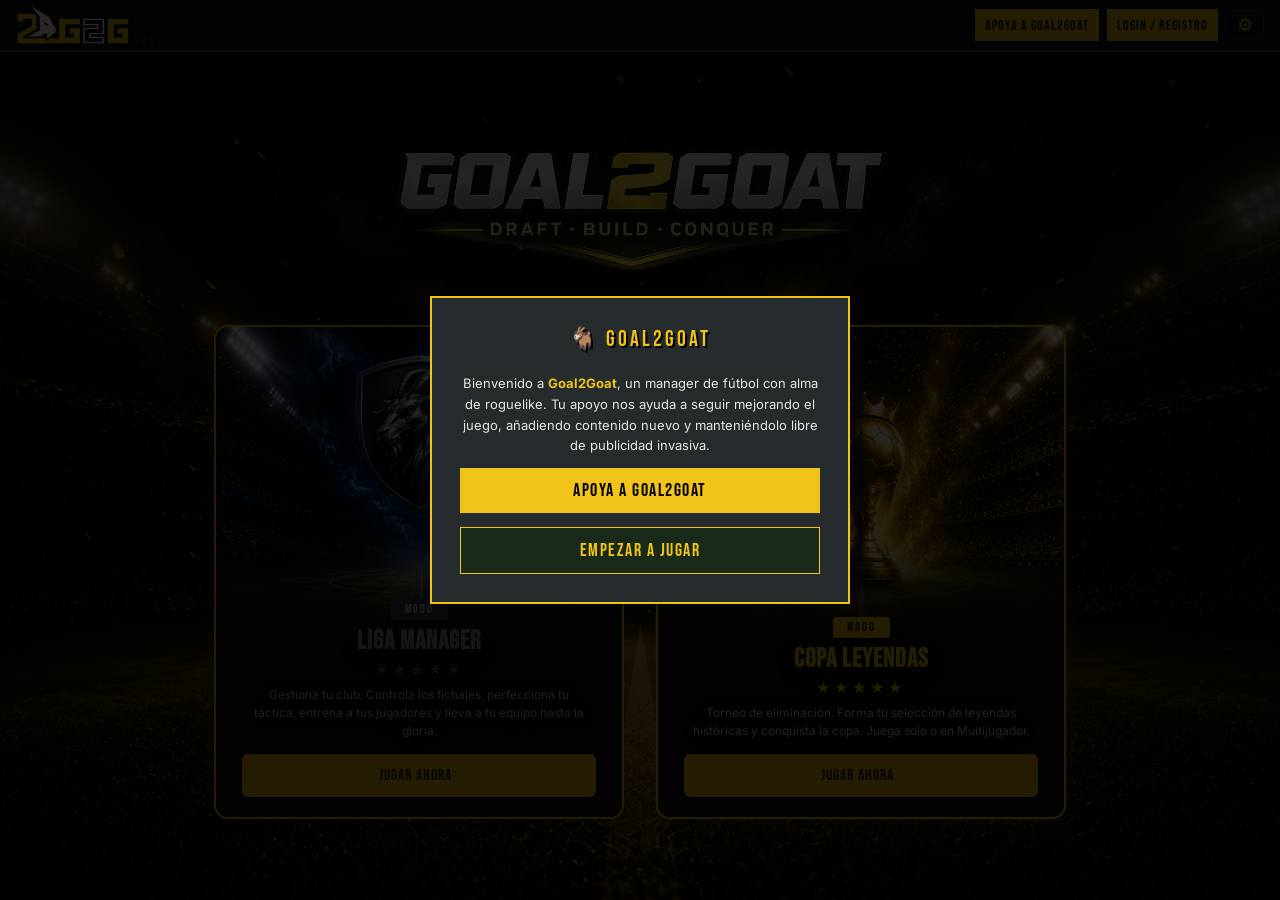
==== index.html @ 61837dba "correcciones y mejoras 1 17/08/26" ====
<!DOCTYPE html>
<html lang="es">
<head>
<meta charset="UTF-8">
<meta name="viewport" content="width=device-width, initial-scale=1.0, viewport-fit=cover">

<!-- ═══ SEO BÁSICO ═══ -->
<title>Goal2Goat — Fútbol Manager Online Gratis: Copa Leyendas y Liga Manager</title>
<meta name="description" content="Goal2Goat es un juego de fútbol manager gratis en el navegador con DOS modos: Copa Leyendas (monta tu equipo con Maradona, Zidane, Ronaldo y compite en un Mundial en tiempo real) y Liga Manager (dirige un club de LaLiga de principio a fin — fichajes, plantilla, tácticas, cuerpo técnico, quinielas y mucho más). Sin descargas, juega ya desde el móvil o el ordenador.">
<meta name="keywords" content="goal2goat, g2g, fútbol manager online, juego de fútbol gratis, football manager gratis, manager de fútbol navegador, liga manager, gestor de equipo de fútbol, simulador de fútbol online, juego de fútbol sin descargar, crear equipo de fútbol, equipo goat, mundial de fútbol online, leyendas del fútbol, futbolistas históricos, LaLiga manager, fichajes de fútbol online, director deportivo virtual, entrenador de fútbol online, juego de fútbol multijugador, football manager online gratis español">
<meta name="author" content="Goal2Goat">
<meta name="robots" content="index, follow, max-image-preview:large">
<link rel="canonical" href="https://goal2goat.com/">

<!-- ═══ OPEN GRAPH (Facebook, WhatsApp, LinkedIn) ═══ -->
<meta property="og:type" content="website">
<meta property="og:url" content="https://goal2goat.com/">
<meta property="og:title" content="Goal2Goat — Fútbol Manager Online Gratis: Copa Leyendas y Liga Manager">
<meta property="og:description" content="Dos formas de vivir el fútbol en el navegador: monta tu equipo de leyendas y gana un Mundial, o dirige un club de LaLiga de principio a fin como director. Gratis, sin descargas.">
<meta property="og:image" content="https://goal2goat.com/web_logoV2.png">
<meta property="og:image:width" content="512">
<meta property="og:image:height" content="512">
<meta property="og:locale" content="es_ES">
<meta property="og:site_name" content="Goal2Goat">

<!-- ═══ TWITTER CARD ═══ -->
<meta name="twitter:card" content="summary_large_image">
<meta name="twitter:url" content="https://goal2goat.com/">
<meta name="twitter:title" content="Goal2Goat — Fútbol Manager Online Gratis: Copa Leyendas y Liga Manager">
<meta name="twitter:description" content="Monta tu equipo de leyendas históricas o dirige un club de LaLiga de principio a fin. Fútbol manager gratis, directo desde el navegador.">
<meta name="twitter:image" content="https://goal2goat.com/web_logoV2.png">

<!-- ═══ FAVICON / ICONOS ═══ -->
<link rel="icon" type="image/png" href="web_logoV2.png">
<link rel="apple-touch-icon" href="web_logoV2.png">

<!-- ═══ PWA (instalar como app) ═══ -->
<link rel="manifest" href="manifest.json">
<meta name="theme-color" content="#0d1011">

<!-- ═══ SCHEMA.ORG (rich results en Google) ═══ -->
<script type="application/ld+json">
{
  "@context": "https://schema.org",
  "@type": "VideoGame",
  "name": "Goal2Goat",
  "url": "https://goal2goat.com",
  "description": "Juego de fútbol manager gratis en el navegador con dos modos: Copa Leyendas, donde creas tu equipo ideal con leyendas históricas y compites en un Mundial en tiempo real, y Liga Manager, donde diriges un club de LaLiga de principio a fin — fichajes, plantilla, tácticas y cuerpo técnico.",
  "genre": ["Football", "Sports", "Strategy", "Simulation", "Sports Management"],
  "gamePlatform": "Web Browser",
  "operatingSystem": "Any",
  "applicationCategory": "Game",
  "offers": {
    "@type": "Offer",
    "price": "0",
    "priceCurrency": "EUR"
  },
  "image": "https://goal2goat.com/web_logoV2.png",
  "inLanguage": ["es", "en", "pt", "fr", "de", "it"]
}
</script>

<!-- Fix fogonazo: fondo oscuro ANTES de cualquier CSS --><style>html,body{background:#15181a;color:#ccc}</style>
<script>
  (function(){
    // Por defecto oscuro. Solo cambiar si el usuario eligió claro explícitamente.
    var saved=null;
    try{saved=localStorage.getItem('darkTheme');}catch(e){}
    if(saved!=='false'){
      document.documentElement.classList.add('dark-theme-init');
    }
  })();
</script>
<link rel="preconnect" href="https://fonts.googleapis.com">
<link href="https://fonts.googleapis.com/css2?family=Bebas+Neue&family=Inter:wght@400;600;700&family=Press+Start+2P&display=swap" rel="stylesheet">
<script src="https://unpkg.com/@phosphor-icons/web@2.1.1/src/index.js"></script>
<script>
  // Cache-busting: force fresh i18n.js on every page load/refresh
  document.write('<script src="i18n.js?v=' + Date.now() + '"><\/script>');
</script>
<script>
  // Cache-busting: force fresh CSS on every page load/refresh
  document.write('<link rel="stylesheet" href="style.css?v=' + Date.now() + '">');
</script>
</head>
<body class="dark-theme menu-screen">

<!-- FULL-WIDTH APP HEADER -->
<header id="appHeader">
  <div class="app-header-logo" style="flex-direction:row;align-items:flex-end;gap:5px">
    <img src="header_logo.png" alt="Goal2Goat" onclick="location.reload()" 
      style="cursor:pointer;height:38px;width:auto;display:block" 
      title="Volver al inicio"
      onerror="this.style.display='none';document.getElementById('logoFallback').style.display='block'">
    <span id="logoFallback" style="display:none;font-family:'Bebas Neue',Impact,sans-serif;font-size:26px;letter-spacing:3px;color:#c9a227;cursor:pointer;line-height:1" onclick="location.reload()">GOAL2GOAT</span>
    <div class="version-tag">v0.6</div>
  </div>
  <div class="app-header-actions">
    <a href="https://ko-fi.com/goal2goat" target="_blank" class="support-btn" style="text-decoration:none;display:inline-flex;align-items:center;justify-content:center" data-i18n="app.support">APOYA A GOAL2GOAT</a>
    <button class="support-btn desktop-only ranking-btn" onclick="window.handleRankingOrClasificacionClick()">
      <i class="ph ph-bold ph-trophy" style="color:#c9a227;font-size:18px;vertical-align:middle"></i>
      <span class="ranking-btn-label-normal" data-i18n="app.ranking">RANKING</span>
      <span class="ranking-btn-label-lm" data-i18n="app.ranking_lm">CLASIFICACIÓN</span>
    </button>
    <button class="header-auth-btn register-btn" id="authBtn" data-i18n="auth.login_register">LOGIN / REGISTRO</button>
    <button class="header-ticket-btn" id="headerTicketBtn" style="display:none" onclick="openTicketOverlay()"><i class="ph ph-bold ph-ticket" style="color:#f87171;font-size:18px;vertical-align:middle"></i> <span data-i18n="ticket.header_btn">TICKETS</span> <span id="headerTicketCount">0/3</span><span class="header-ticket-alert" id="headerTicketAlert" style="display:none"></span></button>
    <button class="header-auth-btn profile-btn" id="profileBtn" style="display:none;position:relative"><i class="ph ph-bold ph-user" style="color:#7b9cff;font-size:18px;vertical-align:middle"></i> <span id="profileUsernameLabel"></span><span id="profileGoatBadge" style="display:none;position:absolute;top:-4px;right:-4px;width:10px;height:10px;border-radius:50%;background:#f87171;border:2px solid var(--card-bg);animation:ticketPulse 1.5s ease-in-out infinite"></span></button>
    <div class="settings-menu" id="settingsMenu">
      <button class="settings-toggle" id="settingsToggle" onclick="toggleSettingsMenu()" title="Ajustes">⚙</button>
      <div class="settings-dropdown" id="settingsDropdown">
        <button id="audioToggleHeader" class="settings-item" title="Activar/desactivar efectos">
          <span class="topbar-dot on"></span><span class="topbar-label" data-i18n="settings.effects">EFECTOS</span>
        </button>
        <button id="musicToggleHeader" class="settings-item" title="Activar/desactivar música de fondo">
          <span class="topbar-dot on"></span><span class="topbar-label" data-i18n="settings.music">MÚSICA</span>
        </button>
        <button id="themeToggleHeader" class="settings-item" title="Cambiar tema claro/oscuro">
          <span class="topbar-dot on"></span><span class="topbar-label" data-i18n="settings.theme">TEMA OSCURO</span>
        </button>
        <button class="settings-item" onclick="toggleSettingsMenu();document.getElementById('langPopup').style.display='flex'">
          <span class="topbar-dot" style="background:transparent;border:1.5px solid var(--text-muted);display:inline-flex;align-items:center;justify-content:center;font-size:8px">🌐</span><span class="topbar-label" data-i18n="settings.language">IDIOMA</span>
        </button>
        <button class="settings-item" onclick="toggleSettingsMenu();window.openContactPopup()">
          <span class="topbar-dot" style="background:transparent;border:1.5px solid var(--text-muted);display:inline-flex;align-items:center;justify-content:center;font-size:8px"><i class="ph ph-bold ph-envelope-simple" style="font-size:9px"></i></span><span class="topbar-label" data-i18n="settings.contact">CONTACTO</span>
        </button>
      </div>
    </div>
  </div>
</header>

<!-- LANG POPUP -->
<div id="langPopup" style="display:none;position:fixed;inset:0;background:rgba(0,0,0,.7);z-index:60000;align-items:center;justify-content:center" onclick="if(event.target===this)this.style.display='none'">
  <div style="background:var(--card-bg);border:1px solid var(--line);padding:24px;min-width:280px;max-width:340px;width:90%">
    <div style="font-family:'Bebas Neue',Impact,sans-serif;font-size:18px;letter-spacing:2px;color:var(--text);margin-bottom:16px;text-align:center" data-i18n="settings.language">IDIOMA</div>
    <div style="display:grid;grid-template-columns:repeat(2,1fr);gap:10px">
      <button id="langEsBtn2" onclick="window.setLang('es');document.getElementById('langPopup').style.display='none'" style="padding:12px 8px;font-family:'Bebas Neue',Impact,sans-serif;font-size:15px;letter-spacing:1px;border:2px solid var(--line);background:var(--panel);color:var(--text);cursor:pointer;display:flex;align-items:center;justify-content:center;gap:8px">
        <img src="https://flagcdn.com/w40/es.png" style="height:18px;width:auto;border-radius:2px;box-shadow:0 0 0 1px rgba(0,0,0,.15)" alt="ES"> ESPAÑOL
      </button>
      <button id="langEnBtn2" onclick="window.setLang('en');document.getElementById('langPopup').style.display='none'" style="padding:12px 8px;font-family:'Bebas Neue',Impact,sans-serif;font-size:15px;letter-spacing:1px;border:2px solid var(--line);background:var(--panel);color:var(--text);cursor:pointer;display:flex;align-items:center;justify-content:center;gap:8px">
        <img src="https://flagcdn.com/w40/gb.png" style="height:18px;width:auto;border-radius:2px;box-shadow:0 0 0 1px rgba(0,0,0,.15)" alt="EN"> ENGLISH
      </button>
      <button id="langPtBtn2" onclick="window.setLang('pt');document.getElementById('langPopup').style.display='none'" style="padding:12px 8px;font-family:'Bebas Neue',Impact,sans-serif;font-size:15px;letter-spacing:1px;border:2px solid var(--line);background:var(--panel);color:var(--text);cursor:pointer;display:flex;align-items:center;justify-content:center;gap:8px">
        <img src="https://flagcdn.com/w40/pt.png" style="height:18px;width:auto;border-radius:2px;box-shadow:0 0 0 1px rgba(0,0,0,.15)" alt="PT"> PORTUGUÊS
      </button>
      <button id="langFrBtn2" onclick="window.setLang('fr');document.getElementById('langPopup').style.display='none'" style="padding:12px 8px;font-family:'Bebas Neue',Impact,sans-serif;font-size:15px;letter-spacing:1px;border:2px solid var(--line);background:var(--panel);color:var(--text);cursor:pointer;display:flex;align-items:center;justify-content:center;gap:8px">
        <img src="https://flagcdn.com/w40/fr.png" style="height:18px;width:auto;border-radius:2px;box-shadow:0 0 0 1px rgba(0,0,0,.15)" alt="FR"> FRANÇAIS
      </button>
      <button id="langDeBtn2" onclick="window.setLang('de');document.getElementById('langPopup').style.display='none'" style="padding:12px 8px;font-family:'Bebas Neue',Impact,sans-serif;font-size:15px;letter-spacing:1px;border:2px solid var(--line);background:var(--panel);color:var(--text);cursor:pointer;display:flex;align-items:center;justify-content:center;gap:8px">
        <img src="https://flagcdn.com/w40/de.png" style="height:18px;width:auto;border-radius:2px;box-shadow:0 0 0 1px rgba(0,0,0,.15)" alt="DE"> DEUTSCH
      </button>
      <button id="langItBtn2" onclick="window.setLang('it');document.getElementById('langPopup').style.display='none'" style="padding:12px 8px;font-family:'Bebas Neue',Impact,sans-serif;font-size:15px;letter-spacing:1px;border:2px solid var(--line);background:var(--panel);color:var(--text);cursor:pointer;display:flex;align-items:center;justify-content:center;gap:8px">
        <img src="https://flagcdn.com/w40/it.png" style="height:18px;width:auto;border-radius:2px;box-shadow:0 0 0 1px rgba(0,0,0,.15)" alt="IT"> ITALIANO
      </button>
    </div>
  </div>
</div>

<!-- CONTACT / SUGGESTIONS POPUP -->
<div id="contactPopup" style="display:none;position:fixed;inset:0;background:rgba(0,0,0,.78);z-index:65000;align-items:center;justify-content:center;padding:20px" onclick="if(event.target===this)window.closeContactPopup()">
  <div class="contact-popup-card">
    <button class="contact-popup-close" onclick="window.closeContactPopup()" aria-label="Cerrar"><i class="ph ph-bold ph-x"></i></button>

    <div id="contactPopupForm">
      <div class="contact-popup-icon"><i class="ph ph-bold ph-envelope-simple-open"></i></div>
      <h2 class="contact-popup-title" data-i18n="contact.title">CONTACTO Y SUGERENCIAS</h2>
      <p class="contact-popup-subtitle" data-i18n="contact.subtitle">¿Encontraste un fallo o tienes una idea? Cuéntanoslo — leemos todos los mensajes.</p>

      <label class="contact-popup-label" for="contactEmailInput" data-i18n="contact.email_label">TU CORREO</label>
      <input type="email" id="contactEmailInput" class="contact-popup-input" placeholder="tucorreo@ejemplo.com" data-i18n-placeholder="contact.email_placeholder" autocomplete="email">

      <label class="contact-popup-label" for="contactMessageInput" data-i18n="contact.message_label">MENSAJE</label>
      <textarea id="contactMessageInput" class="contact-popup-textarea" maxlength="1000" rows="5" placeholder="Cuéntanos qué ha pasado o qué te gustaría ver en el juego..." data-i18n-placeholder="contact.message_placeholder"></textarea>
      <div class="contact-popup-counter"><span id="contactCharCount">0</span>/1000</div>

      <p id="contactPopupError" class="contact-popup-error" style="display:none"></p>

      <button id="contactPopupSendBtn" class="contact-popup-send-btn" onclick="window.submitContactMessage()">
        <i class="ph ph-bold ph-paper-plane-tilt"></i> <span data-i18n="contact.send_btn">ENVIAR MENSAJE</span>
      </button>
    </div>

    <div id="contactPopupSuccess" style="display:none;text-align:center">
      <div class="contact-popup-icon contact-popup-icon-success"><i class="ph ph-bold ph-check-circle"></i></div>
      <h2 class="contact-popup-title" data-i18n="contact.sent_title">¡MENSAJE ENVIADO!</h2>
      <p class="contact-popup-subtitle" data-i18n="contact.sent_subtitle">Gracias por escribirnos — lo revisaremos lo antes posible.</p>
      <button class="contact-popup-send-btn" onclick="window.closeContactPopup()">
        <span data-i18n="lm.continuar">CONTINUAR</span>
      </button>
    </div>
  </div>
</div>

<!-- PROFILE MODAL -->
<div id="profileOverlay" style="display:none;position:fixed;inset:0;background:rgba(0,0,0,.8);z-index:40000;align-items:center;justify-content:center;overflow-y:auto;padding:20px 0">
  <div class="auth-modal" id="profileModal">
    <button class="auth-close" id="profileCloseBtn">✕</button>
    <div class="auth-logo"><span class="crest-header-icon" style="display:inline-flex;vertical-align:middle;margin-right:8px"><i class="ph ph-bold ph-user" style="font-size:22px;color:#7b9cff"></i></span><span id="profileUsername"></span></div>

    <!-- TABS -->
    <div class="auth-tabs">
      <button class="auth-tab" id="profileTabUser">
        <i class="ph ph-bold ph-gear" style="font-size:20px;color:#aaa;display:block;margin-bottom:3px"></i>
        <span data-i18n="profile.settings">AJUSTES</span>
      </button>
      <button class="auth-tab auth-tab-active" id="profileTabStats">
        <i class="ph ph-bold ph-chart-bar" style="font-size:20px;color:#2ecc71;display:block;margin-bottom:3px"></i>
        <span data-i18n="profile.stats">ESTADÍSTICAS</span>
      </button>
      <button class="auth-tab" id="profileTabUpgrades">
        <i class="ph ph-bold ph-arrow-circle-up" style="font-size:20px;color:#7b9cff;display:block;margin-bottom:3px"></i>
        <span data-i18n="profile.upgrades">MEJORAS</span> <span id="upgradesBadge" style="display:none;width:8px;height:8px;border-radius:50%;background:#f87171;margin-left:4px;vertical-align:middle;animation:ticketPulse 1.5s ease-in-out infinite"></span>
      </button>
      <button class="auth-tab" id="profileTabNotes">
        <i class="ph ph-bold ph-lightning" style="font-size:20px;color:#f0c419;display:block;margin-bottom:3px"></i>
        <span data-i18n="profile.skills">HABILIDADES</span> <span id="skillsBadge" style="display:none;width:8px;height:8px;border-radius:50%;background:#f87171;margin-left:4px;vertical-align:middle;animation:ticketPulse 1.5s ease-in-out infinite"></span>
      </button>
      <button class="auth-tab" id="profileTabAchievements">
        <i class="ph ph-bold ph-trophy" style="font-size:20px;color:#e67e22;display:block;margin-bottom:3px"></i>
        <span data-i18n="profile.achievements">LOGROS</span> <span id="achievementsBadge" style="display:none;width:8px;height:8px;border-radius:50%;background:#e74c3c;margin-left:4px;vertical-align:middle;animation:ticketPulse 1.5s ease-in-out infinite"></span>
      </button>
    </div>

    <!-- All panes stack in the same grid cell, so the modal always sizes
         itself to whichever pane is tallest — no resizing jump on tab switch. -->
    <div class="profile-tab-stack">

      <!-- ESTADÍSTICAS TAB -->
      <div id="profileStatsPane" class="profile-tab-pane profile-tab-pane-active" style="position:relative">

        <!-- Sección: Resultados -->
        <div class="stats-section-label" data-i18n="stats.results">RESULTADOS</div>
        <div class="profile-stats-grid" style="grid-template-columns:repeat(2,1fr)">
          <div class="profile-stat-card">
            <div class="pstat-val" id="pstat-games">—</div>
            <div class="pstat-label" data-i18n="stats.played">PARTIDAS</div>
          </div>
          <div class="profile-stat-card wins">
            <div class="pstat-val" id="pstat-wins">—</div>
            <div class="pstat-label" data-i18n="stats.wins">VICTORIAS</div>
          </div>
          <div class="profile-stat-card">
            <div class="pstat-val" id="pstat-draws">—</div>
            <div class="pstat-label" data-i18n="stats.draws">EMPATES</div>
          </div>
          <div class="profile-stat-card losses">
            <div class="pstat-val" id="pstat-losses">—</div>
            <div class="pstat-label" data-i18n="stats.losses">DERROTAS</div>
          </div>
        </div>

        <!-- Sección: Goles -->
        <div class="stats-section-label" data-i18n="stats.goals">GOLES</div>
        <div class="profile-stats-grid" style="grid-template-columns:repeat(2,1fr)">
          <div class="profile-stat-card">
            <div class="pstat-val" id="pstat-gf">—</div>
            <div class="pstat-label" data-i18n="stats.gf">A FAVOR</div>
          </div>
          <div class="profile-stat-card">
            <div class="pstat-val" id="pstat-ga">—</div>
            <div class="pstat-label" data-i18n="stats.ga">EN CONTRA</div>
          </div>
        </div>

        <!-- Sección: Trofeos -->
        <div class="stats-section-label" data-i18n="stats.trophies">TROFEOS</div>
        <div class="profile-stats-grid" style="grid-template-columns:repeat(3,1fr)">
          <div class="profile-stat-card best">
            <div class="pstat-val" id="pstat-best">—</div>
            <div class="pstat-label" data-i18n="stats.best">MEJOR PUNT.</div>
          </div>
          <div class="profile-stat-card titles">
            <div class="pstat-val"><i class="ph ph-bold ph-trophy" style="color:#c9a227;font-size:28px;vertical-align:middle"></i> <span id="pstat-titles">—</span></div>
            <div class="pstat-label" data-i18n="stats.titles">TÍTULOS</div>
          </div>
          <div class="profile-stat-card" style="border-color:var(--gold)">
            <div class="pstat-val" style="color:var(--gold)">🐐 <span id="pstat-scratch-pts">—</span></div>
            <div class="pstat-label" data-i18n="stats.goat_pts">GOAT PTS</div>
          </div>
        </div>

      </div>

      <!-- ESTADÍSTICAS TAB — LIGA MANAGER (mismo estilo que Copa Leyendas,
           datos propios de la temporada de Liga Manager en curso) -->
      <div id="lmProfileStatsPane" class="profile-tab-pane" style="position:relative">

        <div class="stats-section-label">RESULTADOS</div>
        <div class="profile-stats-grid" style="grid-template-columns:repeat(2,1fr)">
          <div class="profile-stat-card">
            <div class="pstat-val" id="lmpstat-games">—</div>
            <div class="pstat-label">PARTIDOS</div>
          </div>
          <div class="profile-stat-card wins">
            <div class="pstat-val" id="lmpstat-wins">—</div>
            <div class="pstat-label">VICTORIAS</div>
          </div>
          <div class="profile-stat-card">
            <div class="pstat-val" id="lmpstat-draws">—</div>
            <div class="pstat-label">EMPATES</div>
          </div>
          <div class="profile-stat-card losses">
            <div class="pstat-val" id="lmpstat-losses">—</div>
            <div class="pstat-label">DERROTAS</div>
          </div>
        </div>

        <div class="stats-section-label">GOLES</div>
        <div class="profile-stats-grid" style="grid-template-columns:repeat(2,1fr)">
          <div class="profile-stat-card">
            <div class="pstat-val" id="lmpstat-gf">—</div>
            <div class="pstat-label">A FAVOR</div>
          </div>
          <div class="profile-stat-card">
            <div class="pstat-val" id="lmpstat-ga">—</div>
            <div class="pstat-label">EN CONTRA</div>
          </div>
        </div>

        <div class="stats-section-label">TEMPORADA Y CLUB</div>
        <div class="profile-stats-grid" style="grid-template-columns:repeat(3,1fr)">
          <div class="profile-stat-card best">
            <div class="pstat-val" id="lmpstat-jornada">—</div>
            <div class="pstat-label">JORNADA</div>
          </div>
          <div class="profile-stat-card">
            <div class="pstat-val" id="lmpstat-posicion">—</div>
            <div class="pstat-label">CLASIF.</div>
          </div>
          <div class="profile-stat-card" style="border-color:var(--gold)">
            <div class="pstat-val" style="color:var(--gold)"><i class="ph ph-bold ph-coins" style="font-size:22px;vertical-align:middle"></i> <span id="lmpstat-capital">—</span></div>
            <div class="pstat-label">CAPITAL</div>
          </div>
        </div>

      </div>

      <!-- USUARIO TAB -->
      <div id="profileUserPane" class="profile-tab-pane" style="position:relative">
        <label class="profile-field-label" data-i18n="settings.audio_settings">AJUSTES DE AUDIO</label>
        <div class="profile-settings-row">
          <div class="settings-item-row">
            <button id="audioToggle" class="settings-item settings-item-toggle" title="Activar/desactivar efectos">
              <span class="topbar-dot on"></span><span class="topbar-label" data-i18n="settings.effects">EFECTOS</span>
            </button>
            <input type="range" id="sfxVolumeSlider" class="volume-slider" min="0" max="100" value="100" title="Volumen de los efectos de sonido">
          </div>
          <div class="settings-item-row">
            <button id="musicToggle" class="settings-item settings-item-toggle" title="Activar/desactivar música de fondo">
              <span class="topbar-dot on"></span><span class="topbar-label" data-i18n="settings.music">MÚSICA</span>
            </button>
            <input type="range" id="musicVolumeSlider" class="volume-slider" min="0" max="100" value="18" title="Volumen de la música">
          </div>
          <div class="settings-item-row">
            <button id="narracionToggleSettings" class="settings-item settings-item-toggle" title="Activar/desactivar narración por voz">
              <span class="topbar-dot" id="narracionSettingsDot"></span><span class="topbar-label" data-i18n="settings.narration">NARRACIÓN</span>
            </button>
          </div>
        </div>
        <label class="profile-field-label" data-i18n="settings.preferences">PREFERENCIAS</label>
        <div class="profile-settings-row">
          <button id="themeToggle" class="settings-item" title="Cambiar tema claro/oscuro">
            <span class="topbar-dot on"></span><span class="topbar-label" data-i18n="settings.theme">TEMA OSCURO</span>
          </button>
        </div>
        <div style="display:none">
          <label class="profile-field-label" for="preferredTeamNameInput" data-i18n="settings.team_name">NOMBRE DEL EQUIPO</label>
          <input type="text" id="preferredTeamNameInput" maxlength="24" placeholder="Ej: Dream Team FC" class="team-name-input" data-i18n-placeholder="settings.team_name_placeholder">
          <label class="profile-checkbox-row">
            <input type="checkbox" id="useFixedTeamNameCheckbox">
            <span data-i18n="settings.always_use">Usar siempre como nombre de equipo</span>
          </label>
          <p class="profile-field-hint" data-i18n="settings.always_use_hint">Si lo activas, no se te preguntará el nombre del equipo al formarlo — se usará este automáticamente.</p>
        </div>
        <button id="customizeCrestBtn" onclick="window.openCrestEditor()" style="width:100%;margin-top:10px;font-family:'Bebas Neue',Impact,sans-serif;letter-spacing:1px;font-size:15px;background:none;border:1px solid var(--gold);color:var(--gold);border-radius:6px;padding:9px 14px;cursor:pointer;display:flex;align-items:center;justify-content:center;gap:8px">
          <i class="ph ph-bold ph-shield-star"></i> <span data-i18n="settings.customize_crest">PERSONALIZAR EQUIPO</span>
        </button>

        <!-- IDIOMA — siempre visible -->
        <div id="langSelectorWrap" style="margin-top:14px;padding-top:14px;border-top:1px solid var(--line)">
          <div class="settings-label" data-i18n="settings.language">IDIOMA</div>
          <div style="display:grid;grid-template-columns:repeat(3,1fr);gap:8px;margin-top:8px">
            <button id="langEsBtn" onclick="window.setLang('es')" style="padding:8px 4px;font-family:'Bebas Neue',Impact,sans-serif;font-size:13px;letter-spacing:1px;border:2px solid var(--line);background:var(--panel);color:var(--text);cursor:pointer;display:flex;align-items:center;justify-content:center;gap:5px"><img src="https://flagcdn.com/w40/es.png" style="height:14px;width:auto;border-radius:2px;box-shadow:0 0 0 1px rgba(0,0,0,.15)" alt="ES"> ESPAÑOL</button>
            <button id="langEnBtn" onclick="window.setLang('en')" style="padding:8px 4px;font-family:'Bebas Neue',Impact,sans-serif;font-size:13px;letter-spacing:1px;border:2px solid var(--line);background:var(--panel);color:var(--text);cursor:pointer;display:flex;align-items:center;justify-content:center;gap:5px"><img src="https://flagcdn.com/w40/gb.png" style="height:14px;width:auto;border-radius:2px;box-shadow:0 0 0 1px rgba(0,0,0,.15)" alt="EN"> ENGLISH</button>
            <button id="langPtBtn" onclick="window.setLang('pt')" style="padding:8px 4px;font-family:'Bebas Neue',Impact,sans-serif;font-size:13px;letter-spacing:1px;border:2px solid var(--line);background:var(--panel);color:var(--text);cursor:pointer;display:flex;align-items:center;justify-content:center;gap:5px"><img src="https://flagcdn.com/w40/pt.png" style="height:14px;width:auto;border-radius:2px;box-shadow:0 0 0 1px rgba(0,0,0,.15)" alt="PT"> PORTUGUÊS</button>
            <button id="langFrBtn" onclick="window.setLang('fr')" style="padding:8px 4px;font-family:'Bebas Neue',Impact,sans-serif;font-size:13px;letter-spacing:1px;border:2px solid var(--line);background:var(--panel);color:var(--text);cursor:pointer;display:flex;align-items:center;justify-content:center;gap:5px"><img src="https://flagcdn.com/w40/fr.png" style="height:14px;width:auto;border-radius:2px;box-shadow:0 0 0 1px rgba(0,0,0,.15)" alt="FR"> FRANÇAIS</button>
            <button id="langDeBtn" onclick="window.setLang('de')" style="padding:8px 4px;font-family:'Bebas Neue',Impact,sans-serif;font-size:13px;letter-spacing:1px;border:2px solid var(--line);background:var(--panel);color:var(--text);cursor:pointer;display:flex;align-items:center;justify-content:center;gap:5px"><img src="https://flagcdn.com/w40/de.png" style="height:14px;width:auto;border-radius:2px;box-shadow:0 0 0 1px rgba(0,0,0,.15)" alt="DE"> DEUTSCH</button>
            <button id="langItBtn" onclick="window.setLang('it')" style="padding:8px 4px;font-family:'Bebas Neue',Impact,sans-serif;font-size:13px;letter-spacing:1px;border:2px solid var(--line);background:var(--panel);color:var(--text);cursor:pointer;display:flex;align-items:center;justify-content:center;gap:5px"><img src="https://flagcdn.com/w40/it.png" style="height:14px;width:auto;border-radius:2px;box-shadow:0 0 0 1px rgba(0,0,0,.15)" alt="IT"> ITALIANO</button>
          </div>
        </div>

        <button id="contactSettingsBtn" onclick="window.openContactPopup()" style="width:100%;margin-top:10px;font-family:'Bebas Neue',Impact,sans-serif;letter-spacing:1px;font-size:14px;background:none;border:1px solid var(--gold);color:var(--gold);border-radius:6px;padding:9px 14px;cursor:pointer;display:flex;align-items:center;justify-content:center;gap:8px">
          <i class="ph ph-bold ph-envelope-simple"></i> <span data-i18n="settings.contact">CONTACTO Y SUGERENCIAS</span>
        </button>

        <div style="margin-top:16px;padding-top:14px;border-top:1px solid var(--line);display:flex;justify-content:flex-end;align-items:center">
          <button onclick="window.showPatchNotes()" style="background:none;border:none;cursor:pointer;font-family:'Bebas Neue',Impact,sans-serif;font-size:13px;letter-spacing:1px;color:var(--gold);padding:0;text-decoration:underline" data-i18n="settings.patch_notes">NOTAS v0.6</button>
        </div>

        <!-- CHEATS: solo visible para tiopops -->
        <div id="cheatsSection" style="display:none;margin-top:18px;border-top:1px dashed #c0392b;padding-top:14px;">
          <label class="profile-field-label" style="color:#c0392b" data-i18n="settings.debug">⚙️ MODO DEBUG</label>
          <label class="profile-checkbox-row">
            <input type="checkbox" id="cheatsCheckbox">
            <span style="color:#c0392b;font-weight:700" data-i18n="settings.cheats">CHEATS ACTIVADOS</span>
          </label>
          <p class="profile-field-hint" style="color:#c0392b;opacity:.7" data-i18n="settings.cheats_desc">Tickets siempre 3/3 · Gana todos los partidos · Puntos infinitos</p>
        </div>

        <!-- ABANDONAR LIGA — solo visible en Liga Manager (ver CSS
             body.liga-manager-screen), justo encima de Cerrar Sesión -->
        <div id="profileAbandonarLigaWrap" style="margin-top:18px;padding-top:14px;border-top:1px solid var(--line);display:none">
          <button id="profileAbandonarLigaBtn" data-i18n="lm.abandonar_liga" style="width:100%;padding:10px;font-family:'Bebas Neue',Impact,sans-serif;font-size:17px;letter-spacing:1px;border:none;background:#c0392b;color:#fff;cursor:pointer">ABANDONAR LIGA</button>
        </div>

        <!-- CERRAR SESIÓN — siempre al final -->
        <div style="margin-top:18px;padding-top:14px;border-top:1px solid var(--line)">
          <button id="profileLogoutBtn" style="width:100%;padding:10px;font-family:'Bebas Neue',Impact,sans-serif;font-size:17px;letter-spacing:1px;border:none;background:#c0392b;color:#1a1a1a;cursor:pointer" data-i18n="auth.logout">CERRAR SESIÓN</button>
        </div>
      </div>

      <!-- HABILIDADES TAB -->
      <div id="profileNotesPane" class="profile-tab-pane">
        <div class="upgrades-header">
          <div class="upgrades-title-row">
            <span class="upgrades-title" data-i18n="skill.title">HABILIDADES</span>
            <span class="upgrades-subtitle" data-i18n="skill.subtitle">Modificadores especiales</span>
          </div>
          <div class="upgrades-points-badge">
            <span class="badge-goat">🐐</span>
            <span id="skillPointsDisplay">0</span>
            <span class="upgrades-pts-label" data-i18n="skill.pts_label">GOAT POINTS</span>
          </div>
        </div>
        <div class="upgrades-list" id="skillsList"></div>
      </div>

      <!-- HABILIDADES TAB — LIGA MANAGER (misma moneda GOAT Points
           compartida, catálogo y progreso propios) -->
      <div id="lmProfileNotesPane" class="profile-tab-pane">
        <div class="upgrades-header">
          <div class="upgrades-title-row">
            <span class="upgrades-title">HABILIDADES</span>
            <span class="upgrades-subtitle">Modificadores especiales</span>
          </div>
          <div class="upgrades-points-badge">
            <span class="badge-goat">🐐</span>
            <span id="lmSkillPointsDisplay">0</span>
            <span class="upgrades-pts-label">GOAT POINTS</span>
          </div>
        </div>
        <div class="upgrades-list" id="lmSkillsList"></div>
      </div>

      <!-- MEJORAS TAB -->
      <div id="profileUpgradesPane" class="profile-tab-pane">
        <div class="upgrades-header">
          <div class="upgrades-title-row">
            <span class="upgrades-title" data-i18n="upgrade.title">MEJORAS</span>
            <span class="upgrades-subtitle" data-i18n="upgrade.subtitle">Atributos del manager</span>
          </div>
          <div class="upgrades-points-badge">
            <span class="badge-goat">🐐</span>
            <span id="upgradePointsDisplay">0</span>
            <span class="upgrades-pts-label" data-i18n="upgrade.pts_label">GOAT POINTS</span>
          </div>
        </div>
        <div class="upgrades-list" id="upgradesList"></div>
      </div>

      <!-- MEJORAS TAB — LIGA MANAGER (misma moneda GOAT Points, compartida
           con Copa Leyendas, pero niveles propios que no afectan al otro modo) -->
      <div id="lmProfileUpgradesPane" class="profile-tab-pane">
        <div class="upgrades-header">
          <div class="upgrades-title-row">
            <span class="upgrades-title" data-i18n="upgrade.title">MEJORAS</span>
            <span class="upgrades-subtitle" data-i18n="lm.upgrades_subtitle">Atributos del club</span>
          </div>
          <div class="upgrades-points-badge">
            <span class="badge-goat">🐐</span>
            <span id="lmUpgradePointsDisplay">0</span>
            <span class="upgrades-pts-label">GOAT POINTS</span>
          </div>
        </div>
        <div class="upgrades-list" id="lmUpgradesList"></div>
      </div>

      <!-- LOGROS TAB -->
      <div id="profileAchievementsPane" class="profile-tab-pane">
        <div class="upgrades-header">
          <div class="upgrades-title-row">
            <span class="upgrades-title" data-i18n="achievements.title">LOGROS</span>
            <span class="upgrades-subtitle" data-i18n="achievements.subtitle">Desafíos y recompensas</span>
          </div>
        </div>
        <div id="achievementsList"></div>
      </div>

      <!-- LOGROS TAB — LIGA MANAGER (mismo diseño de tarjetas que Copa
           Leyendas, catálogo propio, comparte GOAT Points al desbloquear) -->
      <div id="lmProfileAchievementsPane" class="profile-tab-pane">
        <div class="upgrades-header">
          <div class="upgrades-title-row">
            <span class="upgrades-title">LOGROS</span>
            <span class="upgrades-subtitle">Desafíos y recompensas</span>
          </div>
          <div class="upgrades-points-badge">
            <span class="badge-goat">🏆</span>
            <span id="lmAchievementsCountDisplay">0/0</span>
            <span class="upgrades-pts-label">CONSEGUIDOS</span>
          </div>
        </div>
        <div id="lmAchievementsList"></div>
      </div>

    </div>
  </div>
</div>

<!-- PATCH NOTES MODAL -->
<div id="patchNotesOverlay" style="display:none;position:fixed;inset:0;background:rgba(0,0,0,.8);z-index:60000;align-items:center;justify-content:center">
  <div class="auth-modal" style="max-width:500px;position:relative">
    <button onclick="document.getElementById('patchNotesOverlay').style.display='none'" class="auth-close" style="position:absolute;top:12px;right:14px">✕</button>
    <div class="auth-logo" style="font-size:16px" data-i18n="patch.title">📋 NOTAS DE LA VERSIÓN</div>
    <div class="version-notes-scroll">
      <h4 data-i18n="patch.v06_title">v0.6 — Liga Manager, ya disponible para todos</h4>
      <ul>
        <li data-i18n="patch.v06_1">LIGA MANAGER deja de ser beta — ya está disponible para cualquier jugador, con una temporada completa de 38 jornadas y los 20 equipos reales de LaLiga.</li>
        <li data-i18n="patch.v06_2">Nuevo MODO MANAGER de visualización: sigue cada partido en un campo animado, con jugadores que se mueven según su posición real (defensas que se repliegan, mediocentros que construyen, delanteros que rematan), presión coordinada, marcaje repartido y fuera de juego.</li>
        <li data-i18n="patch.v06_3">El clima del partido ya se ve exactamente igual en el modo manager que en el campo real — lluvia con salpicaduras, nieve, viento y el mismo tinte de color para cada condición.</li>
        <li data-i18n="patch.v06_4">Nuevo HISTÓRICO DEL PARTIDO: una crónica en lenguaje natural al terminar cada partido, con cómo llegaron los goles, tarjetas, lesiones, el clima y si se cumplió lo dicho en la rueda de prensa — disponible en los dos modos de visualización.</li>
        <li data-i18n="patch.v06_5">Posesión del balón en tiempo real durante el partido, con marcador visual, y reflejada también en el resumen final y en la crónica.</li>
        <li data-i18n="patch.v06_6">24 logros nuevos y 6 habilidades nuevas pensadas para complementar al cuerpo técnico, no sustituirlo.</li>
        <li data-i18n="patch.v06_7">Corregidos varios fallos importantes: partidos donde un equipo se enfrentaba a sí mismo en el calendario, goles que se contaban al revés en el marcador al jugar como visitante, y la quiniela mostrando equipos duplicados.</li>
        <li data-i18n="patch.v06_8">Traducción completa de Liga Manager a los 6 idiomas del juego: calendario, correo interno, cuerpo técnico, quiniela, rueda de prensa y mucho más.</li>
      </ul>
      <h4 data-i18n="patch.v055_title">v0.55 — Clima interactivo y Ajuste Táctico</h4>
      <ul>
        <li data-i18n="patch.v055_1">El CLIMA ahora se ve de verdad sobre el campo — lluvia, nieve, viento, sol y calor extremo, cada uno con su propio efecto visual. Nuevo clima añadido: NIEVE.</li>
        <li data-i18n="patch.v055_2">Nueva mejora AJUSTE TÁCTICO: redistribuye puntos entre ATAQUE, DEFENSA, RITMO, PASE y TÉCNICA durante todo el torneo, para compensar el clima o una mala racha en el draft.</li>
        <li data-i18n="patch.v055_3">Rebalanceado el peso de PASE, TÉCNICA y RITMO en el resultado del partido — las formaciones centradas en juego de apoyo ahora importan de verdad.</li>
        <li data-i18n="patch.v055_4">La lista de multijugador renovada de arriba a abajo: escudo de cada amigo, punto de conexión en tiempo real, cara a cara con cada uno, y botones reorganizados.</li>
        <li data-i18n="patch.v055_5">El clima y el Ajuste Táctico ya también afectan a los duelos multijugador, con el mismo clima visible para los dos jugadores a la vez.</li>
        <li data-i18n="patch.v055_6">Nuevo botón para ver el escudo en grande tocándolo, en cualquier sitio donde aparezca — incluida la lista de amigos.</li>
        <li data-i18n="patch.v055_7">Los jugadores fuera de su posición natural ahora se marcan en rojo, tanto en el campo como en la lista de convocados.</li>
        <li data-i18n="patch.v055_8">Pulsar el círculo de un jugador en el campo ahora lo selecciona también en CONVOCADOS, y viceversa — funcionan como un único sistema.</li>
        <li data-i18n="patch.v055_9">El juego ya se puede instalar como aplicación desde el navegador, sin pasar por la tienda de aplicaciones.</li>
        <li data-i18n="patch.v055_10">Corregidos varios fallos: el aviso de bienvenida ya no reaparece en cada recarga, los retos duplicados en multijugador, y un intercambio de jugadores que a veces pintaba mal las posiciones en el campo.</li>
      </ul>
      <h4 data-i18n="patch.v051_title">v0.51 — Compartir equipo y nuevos logros</h4>
      <ul>
        <li data-i18n="patch.v051_1">Nuevo botón para COMPARTIR TU EQUIPO desde el campo — formación, alineación, banquillo y nota media, listo para mandar a un amigo por WhatsApp.</li>
        <li data-i18n="patch.v051_2">Al ganar el Mundial también puedes compartir el resultado, con la puntuación final incluida.</li>
        <li data-i18n="patch.v051_3">Los escudos ahora se pueden ver en grande con solo tocarlos, en cualquier sitio donde aparezcan.</li>
        <li data-i18n="patch.v051_4">8 LOGROS NUEVOS relacionados con el multijugador: amigos, duelos, tandas de penaltis, rivalidad y rachas de victorias.</li>
        <li data-i18n="patch.v051_5">Los logros recién conseguidos ahora se destacan la primera vez que visitas la pestaña de Logros.</li>
        <li data-i18n="patch.v051_6">El ticket dorado ya nunca hace saltar la bomba en el primer rasguño.</li>
        <li data-i18n="patch.v051_7">El aviso de bienvenida ya solo aparece una vez por sesión, no en cada actualización de la página.</li>
      </ul>
      <h4 data-i18n="patch.v05_title">v0.5 — Tutorial, Tanda de Penaltis y escudo con imagen</h4>
      <ul>
        <li data-i18n="patch.v05_1">Nuevo TUTORIAL INTERACTIVO para jugadores nuevos: guía paso a paso por formación, plantilla, posiciones y estrategia, repetible en cualquier momento desde CÓMO JUGAR.</li>
        <li data-i18n="patch.v05_2">Nuevo modo TANDA DE PENALTIS en multijugador: reta a un amigo directamente a una tanda, sin tener que jugar un partido completo antes.</li>
        <li data-i18n="patch.v05_3">El PERSONALIZADOR DE ESCUDO ahora también permite subir una imagen propia (con recorte cuadrado y zoom), como alternativa al diseño por capas.</li>
        <li data-i18n="patch.v05_4">Corregidos varios fallos de sincronización en la tanda de penaltis multijugador que podían descuadrar el turno de tirar/parar entre los dos jugadores.</li>
        <li data-i18n="patch.v05_5">Ajustes visuales y de sonido en varios menús (botones de multijugador, confirmaciones, banderas, tamaños de escudo).</li>
      </ul>
      <h4 data-i18n="patch.v045_title">v0.45 — Personalizador de equipo y ajustes</h4>
      <ul>
        <li data-i18n="patch.v045_1">Nuevo PERSONALIZADOR DE EQUIPO: diseña el escudo de tu equipo combinando forma, patrón, colores, un icono central y un detalle de rango (corona, estrella, copa, laurel...), todo con posición, tamaño y rotación ajustables. Se guarda en tu perfil y sustituye al icono por defecto en partidos, resultados y multijugador — cada rival aparece también con el suyo.</li>
        <li data-i18n="patch.v045_2">Reajuste de las 20 cartas de Giro Táctico para que su efecto en el partido sea más decisivo, y corrección de Tiqui-Taca Forzado y Rondo de Vestuario, cuyo beneficio quedaba casi anulado por su propia contrapartida.</li>
        <li data-i18n="patch.v045_3">Nuevo botón de ABANDONAR TORNEO (con confirmación) y confirmación añadida al abandonar un duelo multijugador.</li>
      </ul>
      <h4 data-i18n="patch.v04_giro">v0.4 — Giro Táctico</h4>
      <ul>
        <li data-i18n="patch.v04_giro_1">Nueva habilidad: pausa el partido y elige 1 de 3 cartas tácticas (20 disponibles) para darle la vuelta al resultado, cada una con un beneficio real y una contrapartida.</li>
        <li data-i18n="patch.v04_giro_2">Nueva mejora en la pestaña MEJORAS para aumentar los usos disponibles por torneo.</li>
      </ul>
      <h4 data-i18n="patch.v04_mp">v0.4 — Multijugador</h4>
      <ul>
        <li data-i18n="patch.v04_mp_1">Giro Táctico ahora también disponible en los duelos, sincronizado en tiempo real entre los dos jugadores.</li>
        <li data-i18n="patch.v04_mp_2">Nueva tanda de penaltis visual e interactiva si un partido del duelo termina en empate: cada uno elige en secreto dónde tira o para, con animación propia.</li>
        <li data-i18n="patch.v04_mp_3">El duelo finaliza automáticamente si un jugador no interactúa durante más de 1 minuto.</li>
      </ul>
      <h4 data-i18n="patch.v04_ui">v0.4 — Interfaz</h4>
      <ul>
        <li data-i18n="patch.v04_ui_1">Nuevo fondo de escritorio.</li>
        <li data-i18n="patch.v04_ui_2">Aviso visual si tardas en encontrar el botón de jugar en móvil.</li>
        <li data-i18n="patch.v04_ui_3">Varias correcciones de sincronización y estabilidad en el modo duelo.</li>
      </ul>
      <h4 data-i18n="patch.v351_match">v0.351 — Partido</h4>
      <ul>
        <li data-i18n="patch.v351_match_1">Feed de partido en 3 columnas: mi equipo izquierda, minuto centro, rival derecha.</li>
        <li data-i18n="patch.v351_match_2">Lesiones y tarjetas bidireccionales: la falta que causa una lesión genera tarjeta al jugador que la comete.</li>
        <li data-i18n="patch.v351_match_3">El rival también puede sufrir lesiones y tarjetas durante el partido.</li>
        <li data-i18n="patch.v351_match_4">Expulsión con banquillo lleno: el jugador permanece en campo con rating 0.</li>
        <li data-i18n="patch.v351_match_5">Los estados de convocados se actualizan solo al finalizar el partido.</li>
      </ul>
      <h4 data-i18n="patch.v351_tickets">v0.351 — Tickets</h4>
      <ul>
        <li data-i18n="patch.v351_tickets_1">Composicion: 1 X roja, 1 cabra (+4pts), 7 monedas (+1pt). Máximo 11pts por boleto.</li>
        <li data-i18n="patch.v351_tickets_2">Tickets disponibles a las 0:00, 4:00, 8:00, 12:00, 16:00 y 20:00 hora local.</li>
        <li data-i18n="patch.v351_tickets_3">Sonido al ganar y al perder el boleto.</li>
      </ul>
      <h4 data-i18n="patch.v351_upgrades">v0.351 — Mejoras y Habilidades</h4>
      <ul>
        <li data-i18n="patch.v351_upgrades_1">Nueva pestaña MEJORAS: banquillo, cambios y convocados mejorables con GOAT Points.</li>
        <li data-i18n="patch.v351_upgrades_2">Nueva pestaña HABILIDADES: modificadores especiales comprables con GOAT Points.</li>
        <li data-i18n="patch.v351_upgrades_3">Mejora RECUPERACIÓN: reduce la fatiga acumulada por partido.</li>
        <li data-i18n="patch.v351_upgrades_4">Las mejoras tienen efecto real en el juego en tiempo real.</li>
      </ul>
      <h4 data-i18n="patch.v35_base">v0.35 — Sistema base</h4>
      <ul>
        <li data-i18n="patch.v35_base_1">Simulación en vivo 0-90+X minutos con descanso, prórroga y penaltis ABAB.</li>
        <li data-i18n="patch.v35_base_2">Tickets GOAT Points con rasca y gana y ticket dorado al ganar el Mundial.</li>
      </ul>
    </div>
  </div>
</div>

<!-- MULTIPLAYER / FRIENDS OVERLAY -->
<div id="mpOverlay" style="display:none;position:fixed;inset:0;background:rgba(0,0,0,.8);z-index:60000;align-items:center;justify-content:center">
  <div id="mpModal" class="auth-modal" style="position:relative">
    <button onclick="window.closeMpOverlay()" class="auth-close" style="position:absolute;top:12px;right:14px">✕</button>
    <div class="auth-logo"><i class="ph ph-bold ph-users" style="font-size:22px;color:#7b9cff;vertical-align:middle;margin-right:8px"></i><span data-i18n="mp.title">MULTIJUGADOR</span></div>

    <!-- Mis estadísticas de duelo — mismo estilo que la pestaña ESTADÍSTICAS del perfil -->
    <div id="mpMyStatsCard" style="display:flex;justify-content:center;gap:18px;padding:10px 4px;border-bottom:1px solid var(--line);font-size:12px;color:var(--text-muted);flex-wrap:wrap;margin-top:6px">
      <span data-i18n="mp.stats_played">JUGADOS</span> <b id="mpStatPlayed" style="font-family:'Bebas Neue',Impact,sans-serif;font-size:15px;letter-spacing:.5px;color:var(--text)">—</b>
      <span data-i18n="mp.stats_won">GANADOS</span> <b id="mpStatWon" style="font-family:'Bebas Neue',Impact,sans-serif;font-size:15px;letter-spacing:.5px;color:var(--gold)">—</b>
      <span data-i18n="mp.stats_lost">PERDIDOS</span> <b id="mpStatLost" style="font-family:'Bebas Neue',Impact,sans-serif;font-size:15px;letter-spacing:.5px;color:#e74c3c">—</b>
      <span data-i18n="mp.stats_winrate">% VICT.</span> <b id="mpStatWinRate" style="font-family:'Bebas Neue',Impact,sans-serif;font-size:15px;letter-spacing:.5px;color:var(--gold)">—</b>
    </div>

    <!-- Add friend by username or email -->
    <div style="margin-top:6px">
      <label class="profile-field-label" data-i18n="mp.add_friend_label">AÑADIR AMIGO</label>
      <div style="display:flex;gap:6px">
        <input type="text" id="mpFriendInput" data-i18n-placeholder="mp.add_friend_ph" placeholder="Nombre de usuario o email" class="mp-search-input" autocomplete="off">
        <button id="mpAddFriendBtn" class="mp-add-btn" data-i18n="mp.add_btn">AÑADIR</button>
      </div>
      <span id="mpAddFriendErr" style="display:none;color:var(--red);font-size:11px;margin-top:4px"></span>
      <span id="mpAddFriendOk" style="display:none;color:var(--accent);font-size:11px;margin-top:4px"></span>
    </div>

    <!-- Pending incoming requests -->
    <div id="mpRequestsSection" style="display:none;margin-top:16px">
      <label class="profile-field-label" data-i18n="mp.requests_label">SOLICITUDES PENDIENTES</label>
      <div id="mpRequestsList"></div>
    </div>

    <!-- Pending incoming duel challenges -->
    <div id="mpDuelsSection" style="display:none;margin-top:16px">
      <label class="profile-field-label" data-i18n="mp.duels_label">DESAFÍOS PENDIENTES</label>
      <div id="mpDuelsList"></div>
    </div>

    <!-- Friends list -->
    <div style="margin-top:16px;padding-top:14px;border-top:1px solid var(--line);flex:1;overflow-y:auto;min-height:120px">
      <label class="profile-field-label" data-i18n="mp.friends_label">TUS AMIGOS</label>
      <div id="mpFriendsList">
        <div class="mp-empty-state" data-i18n="mp.loading">Cargando...</div>
      </div>
    </div>
  </div>
</div>

<!-- CONFIRM REMOVE FRIEND OVERLAY -->
<div id="mpConfirmRemoveOverlay" style="display:none;position:fixed;inset:0;background:rgba(0,0,0,.55);z-index:60500;align-items:center;justify-content:center">
  <div class="auth-modal" style="position:relative;max-width:340px;padding:24px 22px;text-align:center">
    <div style="margin-bottom:10px"><i class="ph ph-bold ph-trash" style="font-size:30px;color:var(--red)"></i></div>
    <div id="mpConfirmRemoveText" style="font-family:'Bebas Neue',Impact,sans-serif;letter-spacing:.5px;font-size:16px;line-height:1.4;color:var(--text);margin-bottom:18px"></div>
    <div style="display:flex;gap:10px;justify-content:center">
      <button id="mpConfirmRemoveCancel" class="mp-btn-reject" style="border-color:var(--gold);color:var(--gold);padding:8px 18px;font-size:12px" data-i18n="common.cancel">CANCELAR</button>
      <button id="mpConfirmRemoveOk" class="mp-btn-reject" style="padding:8px 18px;font-size:12px" data-i18n="mp.remove_btn">ELIMINAR</button>
    </div>
  </div>
</div>

<!-- WELCOME POPUP -->
<div id="welcomeOverlay" style="display:none;position:fixed;inset:0;background:rgba(0,0,0,.85);z-index:50000;align-items:center;justify-content:center;">
  <div class="auth-modal" style="max-width:420px;text-align:center">
    <div class="auth-logo">🐐 GOAL2GOAT</div>
    <p id="welcomeText" style="font-size:13px;color:var(--text);line-height:1.6;margin-bottom:12px" data-i18n-html="welcome.text_user">
      Bienvenido a <strong style="color:var(--gold)">Goal2Goat</strong>, un manager de fútbol con alma de roguelike. Tu apoyo nos ayuda a seguir mejorando el juego, añadiendo contenido nuevo y manteniéndolo libre de publicidad invasiva.
    </p>
    <p id="welcomeApkBanner" style="display:none;font-size:12px;color:var(--text-muted);margin-bottom:20px" data-i18n-html="welcome.apk_banner">Para una mejor experiencia en tu dispositivo móvil, <a href="downloads/Goal2Goat.apk" download style="color:var(--gold);font-weight:700;text-decoration:underline">descarga la APK desde aquí</a>.</p>
    <button id="welcomeRegisterBtn" class="auth-submit-btn" style="display:none;margin-bottom:10px" data-i18n="welcome.register">REGÍSTRATE</button>
    <a href="https://ko-fi.com/goal2goat" target="_blank" class="support-pay-btn" style="display:block;margin-bottom:10px" data-i18n="app.support">APOYA A GOAL2GOAT</a>
    <button class="auth-submit-btn" id="welcomeStartBtn" style="background:#1a2a1a;border:1px solid var(--gold);color:var(--gold)" data-i18n="welcome.start">EMPEZAR A JUGAR</button>
  </div>
</div>

<!-- AUTH MODAL -->
<div id="authOverlay" style="display:none;position:fixed;inset:0;background:rgba(0,0,0,.8);z-index:40000;align-items:center;justify-content:center;">
  <div class="auth-modal" onclick="event.stopPropagation()">
    <button class="auth-close"  id="authCloseBtn">✕</button>
    <div class="auth-logo">🐐 GOAL2GOAT</div>
    <!-- TABS -->
    <div class="auth-tabs">
      <button class="auth-tab auth-tab-active" id="tabLogin" data-i18n="auth.login_title">INICIAR SESIÓN</button>
      <button class="auth-tab" id="tabRegister" data-i18n="auth.register_title">CREAR CUENTA</button>
    </div>
    <!-- LOGIN -->
    <div id="authLogin">
      <div class="auth-field">
        <label data-i18n="auth.identifier_label">Usuario o correo electrónico</label>
        <input type="text" id="loginIdentifier" data-i18n-placeholder="auth.identifier_ph" placeholder="Nombre de usuario o email" autocomplete="username">
        <span class="auth-error" id="loginIdentifierErr"></span>
      </div>
      <div class="auth-field">
        <label data-i18n="auth.password_label">Contraseña</label>
        <input type="password" id="loginPassword" data-i18n-placeholder="auth.password_ph" placeholder="Contraseña" autocomplete="current-password">
        <span class="auth-error" id="loginPasswordErr"></span>
      </div>
      <div style="text-align:right;margin:-6px 0 8px">
        <span id="forgotPasswordLink" style="cursor:pointer;font-size:12px;color:var(--text-muted);text-decoration:underline" data-i18n="auth.forgot_password">¿Olvidaste tu contraseña?</span>
      </div>
      <span class="auth-error auth-error-global" id="loginGlobalErr"></span>
      <span class="auth-error-global" id="loginResetMsg" style="display:none;color:var(--accent);font-size:12px;margin-top:4px"></span>
      <button class="auth-submit-btn" id="loginSubmitBtn" data-i18n="auth.submit_login">ENTRAR</button>
    </div>
    <!-- REGISTER -->
    <div id="authRegister" style="display:none">
      <div class="auth-field">
        <label data-i18n="auth.username_label">Nombre de usuario</label>
        <input type="text" id="regUsername" data-i18n-placeholder="auth.username_ph" placeholder="3-20 caracteres · solo letras, números y _" autocomplete="off" maxlength="20">
        <span class="auth-error" id="regUsernameErr"></span>
      </div>
      <div class="auth-field">
        <label data-i18n="auth.email_label">Correo electrónico</label>
        <input type="email" id="regEmail" data-i18n-placeholder="auth.email_ph" placeholder="tu@correo.com" autocomplete="email">
        <span class="auth-error" id="regEmailErr"></span>
      </div>
      <div class="auth-field">
        <label data-i18n="auth.password_label">Contraseña</label>
        <input type="password" id="regPassword" data-i18n-placeholder="auth.new_password_ph" placeholder="Mínimo 8 caracteres" autocomplete="new-password">
        <span class="auth-error" id="regPasswordErr"></span>
      </div>
      <div class="auth-field">
        <label data-i18n="auth.repeat_password">Repetir contraseña</label>
        <input type="password" id="regPassword2" data-i18n-placeholder="auth.repeat_password_ph" placeholder="Repite la contraseña" autocomplete="new-password">
        <span class="auth-error" id="regPassword2Err"></span>
      </div>
      <span class="auth-error auth-error-global" id="regGlobalErr"></span>
      <button class="auth-submit-btn" id="regSubmitBtn" data-i18n="auth.submit_register">CREAR CUENTA</button>
    </div>
  </div>
</div>
</header>

<!-- ============================================================
     MAIN MENU — selector de modo (Copa Leyendas / Liga Manager)
     Módulo independiente: HTML aquí, estilos en style.css bajo
     "MAIN MENU", lógica en main-menu.js. No depende de game.js
     para renderizarse; solo lo usa opcionalmente (showToast) si
     ya está disponible.
     ============================================================ -->
<div id="mainMenuScreen">
  <div class="menu-bg"></div>
  <div class="menu-content">
    <h1 style="position:absolute;width:1px;height:1px;overflow:hidden;clip:rect(0,0,0,0);white-space:nowrap">Goal2Goat — Fútbol Manager Online Gratis: Copa Leyendas y Liga Manager</h1>
    <img class="menu-title-img" src="assets/images/goal2goat_tittle.png" alt="Goal2Goat — Fútbol Manager Online Gratis">

    <div class="menu-modes">

      <!-- LIGA MANAGER — disponible para todos, todavía en beta -->
      <div class="mode-card mode-card-liga mode-card-liga-unlocked" id="modeCardLiga" aria-label="Liga Manager">
        <span class="mode-card-badge" data-i18n="menu.liga_badge_beta">BETA</span>
        <div class="mode-card-bgimg" style="background-image:url('assets/images/liga_manager_button.png')"></div>
        <div class="mode-card-body">
          <span class="mode-card-tag mode-card-tag-blue" data-i18n="menu.mode_label">MODO</span>
          <h2 class="mode-card-title mode-card-title-blue" data-i18n="menu.liga_title">LIGA MANAGER</h2>
          <div class="mode-card-stars mode-card-stars-blue">★★★★★</div>
          <p class="mode-card-desc" data-i18n="menu.liga_desc">Gestiona tu club. Controla los fichajes, perfecciona tu táctica, entrena a tus jugadores y lleva a tu equipo hasta la gloria.</p>
          <button class="mode-card-btn mode-card-btn-gold" id="modeCardLigaBtn" type="button">
            <span data-i18n="menu.copa_play">JUGAR AHORA</span> <i class="ph ph-bold ph-arrow-right"></i>
          </button>
        </div>
      </div>

      <!-- COPA LEYENDAS — modo activo (juego actual) -->
      <div class="mode-card mode-card-copa" id="modeCardCopa" role="button" tabindex="0" aria-label="Copa Leyendas">
        <div class="mode-card-bgimg" style="background-image:url('assets/images/copa_leyendas_button.png')"></div>
        <div class="mode-card-body">
          <span class="mode-card-tag mode-card-tag-gold" data-i18n="menu.mode_label">MODO</span>
          <h2 class="mode-card-title mode-card-title-gold" data-i18n="menu.copa_title">COPA LEYENDAS</h2>
          <div class="mode-card-stars mode-card-stars-gold">★★★★★</div>
          <p class="mode-card-desc" data-i18n="menu.copa_desc">Torneo de eliminación. Forma tu selección de leyendas históricas y conquista la copa. Juega solo o en Multijugador.</p>
          <button class="mode-card-btn mode-card-btn-gold" id="modeCardCopaBtn" type="button">
            <span data-i18n="menu.copa_play">JUGAR AHORA</span> <i class="ph ph-bold ph-arrow-right"></i>
          </button>
        </div>
      </div>

    </div>
  </div>
</div>

<!-- ============================================================
     LIGA MANAGER — pantalla provisional (acceso restringido)
     Solo se muestra a la cuenta autorizada mientras el modo está
     en construcción. Estructura mínima a propósito: cuando el
     hub real esté definido, se sustituye el contenido de aquí
     dentro sin tocar el mecanismo de mostrar/ocultar.
     ============================================================ -->
<div id="ligaManagerScreen"></div>

<div class="app">

  <!-- LEFT PANEL -->
  <div class="panel left-panel">
    <div class="box" id="convocadosBox">
      <h3 style="display:flex;align-items:center;justify-content:space-between">
        <span id="convocadosTitle" data-i18n-prefix="draft.convocados">CONVOCADOS <span id="draftCounter" class="counter-badge">0/11</span></span>
        <button id="convSortBtn" onclick="window.toggleConvSort()" title="Cambiar orden" style="background:none;border:none;cursor:pointer;padding:4px;color:var(--text-muted);display:none;flex-shrink:0;display:flex;align-items:center;gap:4px" aria-label="Cambiar orden">
          <span id="convSortLabel" style="font-family:'Bebas Neue',Impact,sans-serif;font-size:11px;letter-spacing:1px;color:var(--text-muted)" data-i18n="draft.sort_position">POSICIÓN</span>
          <svg width="16" height="16" viewBox="0 0 24 24" fill="none" stroke="currentColor" stroke-width="2" stroke-linecap="round" stroke-linejoin="round" style="color:var(--text-muted);flex-shrink:0">
            <path d="M3 6h18M7 12h10M11 18h2"/>
          </svg>
        </button>
      </h3>
      <div id="convocadosTable"></div>
      <div id="swapHint" class="swap-hint" style="display:none"></div>
      <div id="moraleSection" style="display:none">
        <div class="morale-bar-wrap">
          <div class="morale-label"><span data-i18n="draft.morale">MORAL</span> <span id="moraleValue">0</span></div>
          <div class="morale-track">
            <div class="morale-neg-zone"></div>
            <div class="morale-center"></div>
            <div class="morale-pos-zone"></div>
            <div id="moraleFill" class="morale-fill"></div>
            <div class="morale-zero-marker"></div>
          </div>
        </div>
      </div>
      <div id="benchSection" style="display:none">
        <div class="bench-title"><span><i class="ph ph-bold ph-chair" style="font-size:16px;vertical-align:middle;margin-right:3px"></i><span data-i18n="draft.bench">BANQUILLO</span></span> <span id="benchCounter">0/5</span></div>
        <div id="benchTable"></div>
      </div>
    </div>

    <!-- Formation picker: only visible during draft, before squad is complete.
         Once locked, the read-only summary moves to the FORMACIÓN ELEGIDA card
         in the center panel (below the LED board). -->
    <div class="box" id="formationPickerBox">
      <h3 data-i18n="formation.title">FORMACIÓN</h3>
      <div class="formation-tabs">
        <button class="formation-tab" data-cat="ofensiva" data-i18n="formation.offensive">Ofensiva</button>
        <button class="formation-tab active" data-cat="equilibrada" data-i18n="formation.balanced">Equilibrada</button>
        <button class="formation-tab" data-cat="defensiva" data-i18n="formation.defensive">Defensiva</button>
      </div>
      <div id="formationList"></div>
      <p class="hint-line formation-picker-hint" style="display:none" data-i18n="formation.hint">Elige tu formación ahora — una vez completes el equipo, quedará fijada para todo el torneo.</p>
    </div>

    <div class="team-profile box" id="teamProfileBox">
      <h3 data-i18n="draft.team_profile">PERFIL DEL EQUIPO</h3>
      <div class="ovr-team"><span class="team-stat-title" data-i18n="draft.avg_rating">NOTA MEDIA</span><span id="teamOVR">—</span></div>
      <div class="stat-row"><span data-i18n="info.attack">ATAQUE</span><span id="attackValue">0</span></div>
      <div class="stat-bar-row">
        <button class="tactadj-btn tactadj-minus" data-stat="attack" title="Quitar 1 punto">−</button>
        <div class="stat-bar"><div id="attackBar"></div></div>
        <button class="tactadj-btn tactadj-plus" data-stat="attack" title="Poner 1 punto">+</button>
      </div>
      <div class="stat-row"><span data-i18n="info.defense">DEFENSA</span><span id="defenseValue">0</span></div>
      <div class="stat-bar-row">
        <button class="tactadj-btn tactadj-minus" data-stat="defense" title="Quitar 1 punto">−</button>
        <div class="stat-bar"><div id="defenseBar"></div></div>
        <button class="tactadj-btn tactadj-plus" data-stat="defense" title="Poner 1 punto">+</button>
      </div>
      <div class="stat-row"><span data-i18n="info.pace">RITMO</span><span id="paceValue">0</span></div>
      <div class="stat-bar-row">
        <button class="tactadj-btn tactadj-minus" data-stat="pace" title="Quitar 1 punto">−</button>
        <div class="stat-bar"><div id="paceBar"></div></div>
        <button class="tactadj-btn tactadj-plus" data-stat="pace" title="Poner 1 punto">+</button>
      </div>
      <div class="stat-row"><span data-i18n="info.passing">PASE</span><span id="passingValue">0</span></div>
      <div class="stat-bar-row">
        <button class="tactadj-btn tactadj-minus" data-stat="passing" title="Quitar 1 punto">−</button>
        <div class="stat-bar"><div id="passingBar"></div></div>
        <button class="tactadj-btn tactadj-plus" data-stat="passing" title="Poner 1 punto">+</button>
      </div>
      <div class="stat-row"><span data-i18n="info.technique">TÉCNICA</span><span id="techniqueValue">0</span></div>
      <div class="stat-bar-row">
        <button class="tactadj-btn tactadj-minus" data-stat="technique" title="Quitar 1 punto">−</button>
        <div class="stat-bar"><div id="techniqueBar"></div></div>
        <button class="tactadj-btn tactadj-plus" data-stat="technique" title="Poner 1 punto">+</button>
      </div>
      <div id="starBonus" class="star-bonus-row" style="display:none">
        <span id="starBonusGroup"><span data-i18n="draft.star_bonus">★ Bonus posición +</span><span id="starBonusVal">0</span></span>
        <span id="tacticalAdjustCounter" style="margin-left:auto;font-size:11px;color:var(--gold);display:none;align-items:center;gap:4px" title="Puntos de ajuste táctico que te quedan para todo el torneo"><i class="ph ph-bold ph-scales" style="font-size:13px;color:var(--gold)"></i> <span data-i18n="draft.tactical_adjust_label">Ajuste Táctico</span>: <span id="tacticalAdjustCounterVal">0</span></span>
      </div>
    </div>

  </div>

  <!-- CENTER PANEL -->
  <div class="center-panel">
    <div id="pitchBox">
    <div id="pitch">
      <button id="shareTeamBtn" title="Compartir equipo" style="display:none;position:absolute;bottom:10px;right:10px;z-index:6;width:38px;height:38px;border-radius:50%;background:rgba(0,0,0,.45);border:1px solid rgba(255,255,255,.5);color:#fff;align-items:center;justify-content:center;cursor:pointer;padding:0">
        <i class="ph ph-bold ph-share-network" style="font-size:19px"></i>
      </button>
      <svg class="pitch-svg" viewBox="0 0 480 640" xmlns="http://www.w3.org/2000/svg">
        <rect width="480" height="640" fill="#2f7c42"/>
        <rect y="38" width="480" height="38" fill="#246f38"/>
        <rect y="114" width="480" height="38" fill="#246f38"/>
        <rect y="190" width="480" height="38" fill="#246f38"/>
        <rect y="266" width="480" height="38" fill="#246f38"/>
        <rect y="342" width="480" height="38" fill="#246f38"/>
        <rect y="418" width="480" height="38" fill="#246f38"/>
        <rect y="494" width="480" height="38" fill="#246f38"/>
        <rect y="570" width="480" height="38" fill="#246f38"/>
        <!-- halfway -->
        <line x1="0" y1="320" x2="480" y2="320" stroke="rgba(255,255,255,.5)" stroke-width="2"/>
        <circle cx="240" cy="320" r="73" fill="none" stroke="rgba(255,255,255,.45)" stroke-width="2.5"/>
        <circle cx="240" cy="320" r="4" fill="rgba(255,255,255,.55)"/>
        <!-- top penalty area -->
        <rect x="100" y="0" width="280" height="105" fill="none" stroke="rgba(255,255,255,.45)" stroke-width="2.5"/>
        <rect x="180" y="0" width="120" height="45" fill="none" stroke="rgba(255,255,255,.45)" stroke-width="2.5"/>
        <circle cx="240" cy="65" r="4" fill="rgba(255,255,255,.55)"/>
        <path d="M210 105 A30 30 0 0 0 270 105" fill="none" stroke="rgba(255,255,255,.45)" stroke-width="2.5"/>
        <!-- bottom penalty area -->
        <rect x="100" y="535" width="280" height="105" fill="none" stroke="rgba(255,255,255,.45)" stroke-width="2.5"/>
        <rect x="180" y="595" width="120" height="45" fill="none" stroke="rgba(255,255,255,.45)" stroke-width="2.5"/>
        <circle cx="240" cy="575" r="4" fill="rgba(255,255,255,.55)"/>
        <path d="M210 535 A30 30 0 0 1 270 535" fill="none" stroke="rgba(255,255,255,.45)" stroke-width="2.5"/>
        <!-- corner flags - sharp corners, no border -->
        <line x1="0" y1="0" x2="480" y2="0" stroke="rgba(255,255,255,.3)" stroke-width="2"/>
        <line x1="0" y1="640" x2="480" y2="640" stroke="rgba(255,255,255,.3)" stroke-width="2"/>
        <line x1="0" y1="0" x2="0" y2="640" stroke="rgba(255,255,255,.3)" stroke-width="2"/>
        <line x1="480" y1="0" x2="480" y2="640" stroke="rgba(255,255,255,.3)" stroke-width="2"/>
      </svg>
      <div id="pitchWeatherLayer"></div>
    </div>
    <!-- Mobile-only: brief formation summary shown under the pitch -->
    <div id="mobileFormationInfo" class="mobile-formation-info"></div>

    <!-- Shows the currently selected player until placed on the pitch.
         Lives in the center panel (CAMPO tab on mobile), right below the
         LED board, so it's always visible while choosing where to place
         the picked player. -->
    <div id="selectedPlayerBanner" style="display:none"></div>

    <!-- Formation info: read-only card shown once the squad is locked in.
         The interactive picker lives in the LEFT panel (only during draft). -->
    <div class="box formation-box-desktop" id="formationInfoCard" style="display:none">
      <h3 data-i18n="formation.chosen">FORMACIÓN ELEGIDA</h3>
      <p id="currentFormation" class="hint-line">4-4-2 · Equilibrada</p>
      <p id="formationDesc" class="hint-line" style="margin-top:4px;color:var(--text-muted)"></p>
    </div>

    <!-- GO button + next rival compact strip under pitch -->
    <div id="centerBottom">
      <button id="rollBtn" class="main-action-btn" style="width:100%;max-width:none" data-i18n="draft.select_player">SELECCIONAR JUGADOR</button>
      <div id="matchActionWrap" style="display:none;flex-direction:column;gap:8px;flex:1 1 auto;width:100%">
        <button id="playMatchBtn" class="main-action-btn" style="width:100%;max-width:none" data-i18n="match.play_btn">JUGAR PARTIDO</button>
      </div>
    </div>
    <!-- Mismo patrón exacto que #quickBuildWrap (ya confirmado del tamaño
         correcto) — así no hay ningún cálculo nuevo que pueda desajustarse. -->
    <div id="abandonTournamentWrap" style="display:none;width:100%;box-sizing:border-box;padding:0 12px 8px">
      <button id="abandonTournamentBtn" class="main-action-btn" style="width:100%;max-width:none;background:#3a1a1a;border:1px solid #e74c3c;color:#ff7e7e" data-i18n="match.abandon_tournament">ABANDONAR TORNEO</button>
    </div>
    <div id="quickBuildWrap" style="box-sizing:border-box">
      <button id="quickBuildBtn" class="main-action-btn quick-build-btn" style="width:100%;max-width:none" data-i18n="draft.quick_team">EQUIPO RÁPIDO</button>
    </div>
    <div id="multiplayerWrap" style="display:none;box-sizing:border-box">
      <div id="multiplayerBtnWrap" style="position:relative;width:100%;box-sizing:border-box">
        <button id="multiplayerBtn" class="main-action-btn" style="background:#1a2a3a;border:1px solid #4a90d9;color:#7ec3ff;width:100%;max-width:none" data-i18n="mp.button">MULTIJUGADOR</button>
        <span id="mpNotifBadge" style="display:none;position:absolute;top:-4px;right:-4px;width:14px;height:14px;background:#e74c3c;border:2px solid #0d0d0d;border-radius:50%"></span>
      </div>
    </div>
    </div>
    <!-- Selection / roster modal goes here on mobile -->
    <div id="playerCard"></div>
    <!-- Quick-glance team summary, shown once squad is ready -->

  </div>

  <!-- RIGHT PANEL -->
  <div class="panel right-panel">

    <!-- Show player selection modal here on desktop -->
    <div id="playerCardDesktop"></div>

    <!-- Rival box (during match phase) -->
    <div class="box" id="rivalBox" style="display:none">
      <h3 data-i18n="rival.next">PRÓXIMO RIVAL</h3>
      <div id="weatherDisplay" class="weather-display" style="display:none"></div>
      <div id="rivalInfo"></div>
      <div id="rivalHint" class="rival-hint"></div>
      <div id="strategySelector" class="strategy-selector"></div>
    </div>

    <!-- Match history -->
    <div class="box" id="matchHistoryBox" style="display:none">
      <h3><span data-i18n="result.history_title">RESULTADOS</span> <span id="matchProgress" data-i18n="result.match_progress_groups">FASE DE GRUPOS</span></h3>
      <div id="matchHistoryTable"></div>
    </div>

    <!-- Desktop-only: selected player panel shown here above tutorials -->
    <div id="selectedPlayerBannerDesktop" style="display:none"></div>

    <div class="box collapsible-box" id="tipsBox">
      <h3 class="collapsible-header" onclick="toggleCollapsible('tipsBox')"><span data-i18n="info.did_you_know">¿SABÍAS QUÉ...?</span> <span class="collapse-arrow">▾</span></h3>
      <div class="howto-content">
        <p id="tipText" class="tip-text" onclick="showNextTip()"></p>
      </div>
    </div>

    <div class="box collapsible-box" id="howToPlayBox">
      <h3 class="collapsible-header" onclick="toggleCollapsible('howToPlayBox')"><span data-i18n="info.how_to_play">CÓMO JUGAR</span> <span class="collapse-arrow">▾</span></h3>
      <div class="howto-content">
        <div class="howto-step">
          <span class="howto-num">1</span>
          <div data-i18n-html="howto.step1">Elige tu <strong>formación</strong> (queda fija todo el torneo) y completa tu once con <strong>SELECCIONAR JUGADOR</strong> o <strong>EQUIPO RÁPIDO</strong>. Coloca cada jugador en su <strong>posición ★</strong> marcada para que rinda al máximo.</div>
        </div>
        <div class="howto-step">
          <span class="howto-num">2</span>
          <div data-i18n-html="howto.step2"><strong>Grupos → Octavos → Cuartos → Semis → Final.</strong> Antes de cada partido, elige una <strong>estrategia</strong> que contrarreste la del rival: acertar la contra te da una ventaja real en el resultado.</div>
        </div>
        <div class="howto-step">
          <span class="howto-num">3</span>
          <div data-i18n-html="howto.step3">No olvides hacer <strong>cambios</strong> entre partidos para rotar a quien necesite descanso. Vigila lesiones, tarjetas y <strong>resistencia</strong> — quien no descansa llega peor al siguiente partido.</div>
        </div>
        <div class="howto-step">
          <span class="howto-num">4</span>
          <div data-i18n-html="howto.step4">Todo cuenta en el marcador: la <strong>moral</strong> sube con goles y baja con derrotas, el <strong>clima</strong> y las <strong>rachas</strong> de gol también influyen. Contesta bien en la rueda de prensa para no perder moral.</div>
        </div>
        <div class="howto-step">
          <span class="howto-num">5</span>
          <div data-i18n-html="howto.step5">Cada partida vale de <strong>0 a 1000 puntos</strong>. Ganar el Mundial te acerca al máximo, y tu mejor marca se guarda si tienes cuenta.</div>
        </div>
        <button id="replayTutorialBtn" style="width:100%;margin-top:12px;font-family:'Bebas Neue',Impact,sans-serif;letter-spacing:1px;font-size:16px;background:none;border:1px solid var(--gold);color:var(--gold);border-radius:6px;padding:9px 14px;cursor:pointer;display:flex;align-items:center;justify-content:center;gap:8px">
          <i class="ph ph-bold ph-play-circle" style="font-size:20px"></i> <span data-i18n="howto.replay_tutorial">VER TUTORIAL DE NUEVO</span>
        </button>
      </div>
    </div>

    <div class="box collapsible-box" id="statsGuideBox">
      <h3 class="collapsible-header" onclick="toggleCollapsible('statsGuideBox')"><span data-i18n="info.stats_guide">PARA QUÉ SIRVE CADA ESTADÍSTICA</span> <span class="collapse-arrow">▾</span></h3>
      <div class="howto-content">
        <div class="howto-step">
          <span class="howto-num stat-num stat-attack">A</span>
          <div data-i18n-html="info.attack.desc"><strong>ATAQUE</strong> — cuanto más alto frente a la defensa rival, más posibilidades de marcar goles.</div>
        </div>
        <div class="howto-step">
          <span class="howto-num stat-num stat-defense">D</span>
          <div data-i18n-html="info.defense.desc"><strong>DEFENSA</strong> — frena el ataque rival: cuanto más alta, menos goles encajas.</div>
        </div>
        <div class="howto-step">
          <span class="howto-num stat-num stat-pace">R</span>
          <div data-i18n-html="info.pace.desc"><strong>RITMO</strong> — aporta un extra de peligro ofensivo cuando supera al rival en velocidad.</div>
        </div>
        <div class="howto-step">
          <span class="howto-num stat-num stat-passing">P</span>
          <div data-i18n-html="info.passing.desc"><strong>PASE</strong> — mejora tu juego colectivo y ayuda a crear más ocasiones de gol.</div>
        </div>
        <div class="howto-step">
          <span class="howto-num stat-num stat-technique">T</span>
          <div data-i18n-html="info.technique.desc"><strong>TÉCNICA</strong> — calidad individual: suma un plus de peligro tanto en ataque como en el control del partido.</div>
        </div>
      </div>
    </div>

    <div class="box collapsible-box collapsed" id="glossaryBox">
      <h3 class="collapsible-header" onclick="toggleCollapsible('glossaryBox')"><span data-i18n="info.glossary">GLOSARIO</span> <span class="collapse-arrow">▾</span></h3>
      <div class="howto-content">
        <table class="glossary-table">
          <tbody>
          <tr><td class="glossary-term" data-i18n="glossary.ataque_term"></td><td class="glossary-desc" data-i18n-html="glossary.ataque"></td></tr>
          <tr><td class="glossary-term" data-i18n="glossary.banquillo_term"></td><td class="glossary-desc" data-i18n-html="glossary.banquillo"></td></tr>
          <tr><td class="glossary-term" data-i18n="glossary.cambios_term"></td><td class="glossary-desc" data-i18n-html="glossary.cambios"></td></tr>
          <tr><td class="glossary-term" data-i18n="glossary.clima_term"></td><td class="glossary-desc" data-i18n-html="glossary.clima"></td></tr>
          <tr><td class="glossary-term" data-i18n="glossary.convocados_term"></td><td class="glossary-desc" data-i18n-html="glossary.convocados"></td></tr>
          <tr><td class="glossary-term" data-i18n="glossary.defensa_term"></td><td class="glossary-desc" data-i18n-html="glossary.defensa"></td></tr>
          <tr><td class="glossary-term" data-i18n="glossary.duelo_term"></td><td class="glossary-desc" data-i18n-html="glossary.duelo"></td></tr>
          <tr><td class="glossary-term" data-i18n="glossary.estrategia_term"></td><td class="glossary-desc" data-i18n-html="glossary.estrategia"></td></tr>
          <tr><td class="glossary-term" data-i18n="glossary.formacion_term"></td><td class="glossary-desc" data-i18n-html="glossary.formacion"></td></tr>
          <tr><td class="glossary-term" data-i18n="glossary.giro_tactico_term"></td><td class="glossary-desc" data-i18n-html="glossary.giro_tactico"></td></tr>
          <tr><td class="glossary-term" data-i18n="glossary.goat_points_term"></td><td class="glossary-desc" data-i18n-html="glossary.goat_points"></td></tr>
          <tr><td class="glossary-term" data-i18n="glossary.lesion_term"></td><td class="glossary-desc" data-i18n-html="glossary.lesion"></td></tr>
          <tr><td class="glossary-term" data-i18n="glossary.mejoras_term"></td><td class="glossary-desc" data-i18n-html="glossary.mejoras"></td></tr>
          <tr><td class="glossary-term" data-i18n="glossary.moral_term"></td><td class="glossary-desc" data-i18n-html="glossary.moral"></td></tr>
          <tr><td class="glossary-term" data-i18n="glossary.pase_term"></td><td class="glossary-desc" data-i18n-html="glossary.pase"></td></tr>
          <tr><td class="glossary-term" data-i18n="glossary.penaltis_term"></td><td class="glossary-desc" data-i18n-html="glossary.penaltis"></td></tr>
          <tr><td class="glossary-term" data-i18n="glossary.posicion_term"></td><td class="glossary-desc" data-i18n-html="glossary.posicion"></td></tr>
          <tr><td class="glossary-term" data-i18n="glossary.prorroga_term"></td><td class="glossary-desc" data-i18n-html="glossary.prorroga"></td></tr>
          <tr><td class="glossary-term" data-i18n="glossary.racha_term"></td><td class="glossary-desc" data-i18n-html="glossary.racha"></td></tr>
          <tr><td class="glossary-term" data-i18n="glossary.rendimiento_term"></td><td class="glossary-desc" data-i18n-html="glossary.rendimiento"></td></tr>
          <tr><td class="glossary-term" data-i18n="glossary.resistencia_term"></td><td class="glossary-desc" data-i18n-html="glossary.resistencia"></td></tr>
          <tr><td class="glossary-term" data-i18n="glossary.ritmo_term"></td><td class="glossary-desc" data-i18n-html="glossary.ritmo"></td></tr>
          <tr><td class="glossary-term" data-i18n="glossary.rueda_prensa_term"></td><td class="glossary-desc" data-i18n-html="glossary.rueda_prensa"></td></tr>
          <tr><td class="glossary-term" data-i18n="glossary.sancion_term"></td><td class="glossary-desc" data-i18n-html="glossary.sancion"></td></tr>
          <tr><td class="glossary-term" data-i18n="glossary.tarjeta_term"></td><td class="glossary-desc" data-i18n-html="glossary.tarjeta"></td></tr>
          <tr><td class="glossary-term" data-i18n="glossary.tecnica_term"></td><td class="glossary-desc" data-i18n-html="glossary.tecnica"></td></tr>
          <tr><td class="glossary-term" data-i18n="glossary.tickets_term"></td><td class="glossary-desc" data-i18n-html="glossary.tickets"></td></tr>
          <tr><td class="glossary-term" data-i18n="glossary.torneo_term"></td><td class="glossary-desc" data-i18n-html="glossary.torneo"></td></tr>
          </tbody>
        </table>
      </div>
    </div>

  </div>
</div>

<div id="matchOverlay"></div>
<!-- RANKING MODAL (desktop) -->
<div id="rankingOverlay" style="display:none;position:fixed;inset:0;background:rgba(0,0,0,.8);z-index:40000;align-items:center;justify-content:center;">
  <div class="auth-modal" style="max-width:480px">
    <button class="auth-close" onclick="document.getElementById('rankingOverlay').style.display='none'">✕</button>
    <div class="auth-logo">🏆 <span data-i18n="ranking.title">RANKING GLOBAL</span></div>
    <p class="ranking-subtitle" style="text-align:center" data-i18n="ranking.subtitle">Top 50 mejores puntuaciones de jugadores registrados</p>
    <div id="rankingTableDesktop"><p class="ranking-loading" data-i18n="ranking.loading">Cargando...</p></div>
  </div>
</div>

<!-- INFORMACIÓN PANEL (mobile tab) — CÓMO JUGAR + PARA QUÉ SIRVE relocated here via JS -->
<div id="infoPanel" class="ranking-panel"></div>

<!-- RANKING PANEL (mobile tab) -->
<div id="rankingPanel" class="ranking-panel">
  <div class="box">
    <h3>🏆 <span data-i18n="ranking.title">RANKING GLOBAL</span></h3>
    <p class="ranking-subtitle" data-i18n="ranking.subtitle">Top 50 mejores puntuaciones de jugadores registrados</p>
    <div id="rankingTable"><p style="color:var(--text-muted);font-size:12px;text-align:center;padding:20px" data-i18n="ranking.loading">Cargando ranking...</p></div>
  </div>
</div>

<!-- MOBILE TAB BAR (hidden on desktop) -->
<nav id="mobileTabBar">
  <button class="mob-tab active" data-tab="campo" onclick="switchMobileTab('campo')">
    <svg class="mob-tab-icon" viewBox="0 0 24 24" fill="none" stroke="currentColor" stroke-width="1.6" stroke-linecap="round" stroke-linejoin="round"><rect x="3" y="4" width="18" height="16" rx="2"/><line x1="3" y1="12" x2="21" y2="12"/><line x1="12" y1="4" x2="12" y2="20"/><circle cx="12" cy="12" r="2.5"/></svg>
    <span class="mob-tab-label">CAMPO</span>
  </button>
  <button class="mob-tab" data-tab="equipo" onclick="switchMobileTab('equipo')">
    <svg class="mob-tab-icon" viewBox="0 0 24 24" fill="none" stroke="currentColor" stroke-width="1.6" stroke-linecap="round" stroke-linejoin="round"><circle cx="9" cy="7" r="3"/><path d="M2 21v-1.5C2 16 5 14 9 14s7 2 7 5.5V21z"/><circle cx="17" cy="8" r="2.3" opacity=".8"/><path d="M22 21v-1.2c0-2.5-2-4.2-4.5-4.5"/></svg>
    <span class="mob-tab-label">EQUIPO</span>
    <span class="mob-tab-badge mob-tab-badge-pulse" id="formationBadge">!</span>
  </button>
  <button class="mob-tab" data-tab="rival" onclick="switchMobileTab('rival')">
    <svg class="mob-tab-icon" viewBox="0 0 24 24" fill="none" stroke="currentColor" stroke-width="1.6" stroke-linecap="round" stroke-linejoin="round"><path d="M12 2L3 6v6c0 5 4 8.5 9 10 5-1.5 9-5 9-10V6z"/></svg>
    <span class="mob-tab-label">RIVAL</span>
  </button>
  <button class="mob-tab" data-tab="historial" onclick="switchMobileTab('historial')">
    <svg class="mob-tab-icon" viewBox="0 0 24 24" fill="none" stroke="currentColor" stroke-width="1.6" stroke-linecap="round" stroke-linejoin="round"><path d="M5 3h14a1 1 0 0 1 1 1v17l-8-4-8 4V4a1 1 0 0 1 1-1z"/></svg>
    <span class="mob-tab-label">HISTORIAL</span>
  </button>
  <button class="mob-tab" id="ticketTabBtn" onclick="openTicketOverlay()">
    <svg class="mob-tab-icon" viewBox="0 0 24 24" fill="none" stroke="currentColor" stroke-width="1.6" stroke-linecap="round" stroke-linejoin="round"><path d="M2 9a1 1 0 0 1 0-2V5a1 1 0 0 1 1-1h18a1 1 0 0 1 1 1v2a1 1 0 0 1 0 2v2a1 1 0 0 1 0 2v2a1 1 0 0 1-1 1H3a1 1 0 0 1-1-1v-2a1 1 0 0 1 0-2V9z"/><line x1="9" y1="4" x2="9" y2="20" stroke-dasharray="2 3"/></svg>
    <span class="mob-tab-label"><span data-i18n="ticket.header_btn">TICKETS</span> <span id="ticketCountBadge" style="font-size:9px;font-weight:700;color:var(--gold)">0/3</span></span>
  </button>
  <button class="mob-tab" data-tab="info" onclick="switchMobileTab('info')">
    <svg class="mob-tab-icon" viewBox="0 0 24 24" fill="none" stroke="currentColor" stroke-width="1.6" stroke-linecap="round" stroke-linejoin="round"><circle cx="12" cy="12" r="9"/><line x1="12" y1="11" x2="12" y2="16"/><circle cx="12" cy="7.5" r="0.9" fill="currentColor" stroke="none"/></svg>
    <span class="mob-tab-label">INFORMACIÓN</span>
  </button>
  <button class="mob-tab" data-tab="ranking" onclick="switchMobileTab('ranking')">
    <svg class="mob-tab-icon" viewBox="0 0 24 24" fill="none" stroke="currentColor" stroke-width="1.6" stroke-linecap="round" stroke-linejoin="round"><path d="M7 4h10v6a5 5 0 0 1-10 0z"/><path d="M7 5H4.5A2.5 2.5 0 0 0 4 9.9C4.6 11 5.7 11.6 7 11.5"/><path d="M17 5h2.5A2.5 2.5 0 0 1 20 9.9c-.6 1.1-1.7 1.7-3 1.6"/><line x1="12" y1="14" x2="12" y2="18"/><path d="M8 21h8v-1.3c0-.9-.7-1.7-1.6-1.7H9.6c-.9 0-1.6.8-1.6 1.7z"/></svg>
    <span class="mob-tab-label">RANKING</span>
  </button>
</nav>

<!-- LIGA MANAGER — barra móvil propia, mismo estilo exacto que la de
     Copa Leyendas, con las 4 columnas del modo + tickets/info/clasificación. -->
<nav id="lmMobileTabBar">
  <a class="mob-tab active" data-lmtab="campo" href="#lmPanelCampo">
    <svg class="mob-tab-icon" viewBox="0 0 24 24" fill="none" stroke="currentColor" stroke-width="1.6" stroke-linecap="round" stroke-linejoin="round"><rect x="3" y="4" width="18" height="16" rx="2"/><line x1="3" y1="12" x2="21" y2="12"/><line x1="12" y1="4" x2="12" y2="20"/><circle cx="12" cy="12" r="2.5"/></svg>
    <span class="mob-tab-label">CAMPO</span>
  </a>
  <a class="mob-tab" data-lmtab="equipo" href="#lmPanelEquipo">
    <svg class="mob-tab-icon" viewBox="0 0 24 24" fill="none" stroke="currentColor" stroke-width="1.6" stroke-linecap="round" stroke-linejoin="round"><circle cx="9" cy="7" r="3"/><path d="M2 21v-1.5C2 16 5 14 9 14s7 2 7 5.5V21z"/><circle cx="17" cy="8" r="2.3" opacity=".8"/><path d="M22 21v-1.2c0-2.5-2-4.2-4.5-4.5"/></svg>
    <span class="mob-tab-label">EQUIPO</span>
    <span class="mob-tab-badge mob-tab-badge-pulse" id="lmCampoBadge" style="display:none">!</span>
  </a>
  <a class="mob-tab" data-lmtab="rival" href="#lmPanelRival">
    <svg class="mob-tab-icon" viewBox="0 0 24 24" fill="none" stroke="currentColor" stroke-width="1.6" stroke-linecap="round" stroke-linejoin="round"><path d="M12 2L3 6v6c0 5 4 8.5 9 10 5-1.5 9-5 9-10V6z"/></svg>
    <span class="mob-tab-label">RIVAL</span>
  </a>
  <a class="mob-tab" data-lmtab="tecnicos" href="#lmPanelTecnicos">
    <svg class="mob-tab-icon" viewBox="0 0 24 24" fill="none" stroke="currentColor" stroke-width="1.6" stroke-linecap="round" stroke-linejoin="round"><circle cx="8" cy="8" r="3"/><circle cx="16" cy="8" r="3"/><path d="M2 21v-1.2C2 16.8 4.8 14.5 8 14.5s6 2.3 6 5.3V21"/><path d="M12 21v-1.2c0-2.3 2-4.3 4.5-4.6"/></svg>
    <span class="mob-tab-label">TÉCNICOS</span>
    <span class="mob-tab-badge mob-tab-badge-pulse" id="lmTecnicosBadge" style="display:none">!</span>
  </a>
  <button class="mob-tab" id="lmTicketTabBtn" onclick="openTicketOverlay()">
    <svg class="mob-tab-icon" viewBox="0 0 24 24" fill="none" stroke="currentColor" stroke-width="1.6" stroke-linecap="round" stroke-linejoin="round"><path d="M2 9a1 1 0 0 1 0-2V5a1 1 0 0 1 1-1h18a1 1 0 0 1 1 1v2a1 1 0 0 1 0 2v2a1 1 0 0 1 0 2v2a1 1 0 0 1-1 1H3a1 1 0 0 1-1-1v-2a1 1 0 0 1 0-2V9z"/><line x1="9" y1="4" x2="9" y2="20" stroke-dasharray="2 3"/></svg>
    <span class="mob-tab-label">TICKETS</span>
  </button>
  <button class="mob-tab" data-lmtab="info" onclick="if(typeof window.playSound==='function')window.playSound('select');alert('El tutorial de Liga Manager está en camino — todavía no está disponible.');">
    <svg class="mob-tab-icon" viewBox="0 0 24 24" fill="none" stroke="currentColor" stroke-width="1.6" stroke-linecap="round" stroke-linejoin="round"><circle cx="12" cy="12" r="9"/><line x1="12" y1="11" x2="12" y2="16"/><circle cx="12" cy="7.5" r="0.9" fill="currentColor" stroke="none"/></svg>
    <span class="mob-tab-label">INFORMACIÓN</span>
  </button>
  <button class="mob-tab" id="lmClasifTabBtn" onclick="window.handleRankingOrClasificacionClick()">
    <svg class="mob-tab-icon" viewBox="0 0 24 24" fill="none" stroke="currentColor" stroke-width="1.6" stroke-linecap="round" stroke-linejoin="round"><path d="M7 4h10v6a5 5 0 0 1-10 0z"/><path d="M7 5H4.5A2.5 2.5 0 0 0 4 9.9C4.6 11 5.7 11.6 7 11.5"/><path d="M17 5h2.5A2.5 2.5 0 0 1 20 9.9c-.6 1.1-1.7 1.7-3 1.6"/><line x1="12" y1="14" x2="12" y2="18"/><path d="M8 21h8v-1.3c0-.9-.7-1.7-1.6-1.7H9.6c-.9 0-1.6.8-1.6 1.7z"/></svg>
    <span class="mob-tab-label">CLASIF.</span>
  </button>
</nav>

<!-- TICKET OVERLAY -->
<div id="ticketOverlay" style="display:none;position:fixed;inset:0;background:rgba(0,0,0,.9);z-index:30000;overflow-y:auto;padding:20px 0;" onclick="if(event.target===this) window.closeTicketOverlay()">
  <div id="ticketMountPoint" style="min-height:100%;display:flex;align-items:center;justify-content:center;padding:10px 12px;box-sizing:border-box;"></div>
</div>
<script>
  // Cache-busting: force fresh game.js on every page load/refresh
  document.write('<script src="game.js?v=' + Date.now() + '"><\/script>');
  document.write('<script src="menu-musica.js?v=' + Date.now() + '"><\/script>');
  document.write('<script src="narracion-voz.js?v=' + Date.now() + '"><\/script>');
  document.write('<script src="main-menu.js?v=' + Date.now() + '"><\/script>');
  document.write('<script src="teams-data.js?v=' + Date.now() + '"><\/script>');
  document.write('<script src="liga-manager.js?v=' + Date.now() + '"><\/script>');
  document.write('<script src="liga-manager-giro-tactico.js?v=' + Date.now() + '"><\/script>');
  document.write('<script src="liga-manager-dice3d.js?v=' + Date.now() + '"><\/script>');
  document.write('<script src="liga-manager-partido-visor.js?v=' + Date.now() + '"><\/script>');
  document.write('<script src="upgrades-data.js?v=' + Date.now() + '"><\/script>');
  document.write('<script src="skills-data.js?v=' + Date.now() + '"><\/script>');
  document.write('<script src="achievements-data.js?v=' + Date.now() + '"><\/script>');
  document.write('<script src="giro-cards.js?v=' + Date.now() + '"><\/script>');
  document.write('<script src="multiplayer.js?v=' + Date.now() + '"><\/script>');
  document.write('<script src="crest-editor.js?v=' + Date.now() + '"><\/script>');
  document.write('<script src="tutorial.js?v=' + Date.now() + '"><\/script>');
  document.write('<script src="tutorial_ligamanager.js?v=' + Date.now() + '"><\/script>');
</script>
<!-- Firebase loads AFTER game.js so it never blocks the game -->
<script>
(function(){
  var FBCONFIG = {
    apiKey: "AIzaSyDtRj126ONxAH6dn0FQularkKC6upPZoJo",
    authDomain: "goal2goat.firebaseapp.com",
    projectId: "goal2goat",
    storageBucket: "goal2goat.firebasestorage.app",
    messagingSenderId: "566382525133",
    appId: "1:566382525133:web:7de499fc2d467680350784"
  };
  function loadScript(src, cb){
    var s=document.createElement('script');
    s.src=src;
    s.onload=cb;
    s.onerror=function(){ console.warn('Firebase script failed to load (offline/localhost?):', src); };
    document.head.appendChild(s);
  }
  loadScript('https://www.gstatic.com/firebasejs/10.12.2/firebase-app-compat.js', function(){
    loadScript('https://www.gstatic.com/firebasejs/10.12.2/firebase-auth-compat.js', function(){
      loadScript('https://www.gstatic.com/firebasejs/10.12.2/firebase-firestore-compat.js', function(){
        try{
          firebase.initializeApp(FBCONFIG);
          if(typeof initFirebaseAuth==='function') initFirebaseAuth();
        }catch(e){ console.warn('Firebase init failed:', e.message); }
      });
    });
  });
})();
</script>
<script>
  if('serviceWorker' in navigator){
    window.addEventListener('load', () => {
      navigator.serviceWorker.register('sw.js').catch(()=>{});
    });
  }
</script>
</body>
</html>
---- style.css ----
/* ===================== BASE ===================== */
:root{
  /* Variables OSCURAS por defecto — sin flash al cargar */
  --bg:#15181a;--panel:#1e2326;--dark:#0d1011;--accent:#2ecc71;
  --gold:#c9a227;--line:#2f3539;--red:#c0392b;
  --text:#ccc;--text-soft:#aaa;--text-muted:#666;
  --card-bg:#262b2e;--table-header-bg:#2f3539;--row-hover:#333a3e;
}
/* Tema claro — solo si el usuario lo activa explícitamente */
body.light-theme{
  --bg:#ece8df;--panel:#f7f4ee;--dark:#1d2a2a;--accent:#0f6b3b;
  --line:#d8d1c4;
  --text:#333;--text-soft:#555;--text-muted:#888;
  --card-bg:#fff;--table-header-bg:#f0ece2;--row-hover:#f8f5ee;
}
*{box-sizing:border-box;margin:0;padding:0}
html,body{height:100%}
/* El body arranca con clases dark-theme aplicadas desde el <head>
   para evitar el fogonazo. La transición solo se activa después. */
body{background:var(--bg);font-family:'Inter',Arial,sans-serif;color:var(--text);font-size:13px}
@media(min-width:1051px){
  body{
    background-image:linear-gradient(rgba(0,0,0,.35),rgba(0,0,0,.35)), url('assets/images/walpaper.png');
    background-size:cover;
    background-position:center;
    background-attachment:fixed;
  }
  body.light-theme{
    background-image:linear-gradient(rgba(255,255,255,.1),rgba(255,255,255,.1)), url('assets/images/wallpaper_light.png') !important;
    background-size:cover !important;
    background-position:center !important;
    background-attachment:fixed !important;
  }
}
body.theme-ready{transition:background .2s,color .2s}

/* ===================== LAYOUT ===================== */
body{display:flex;flex-direction:column;height:100vh;overflow:hidden}
.app{
  display:grid;
  grid-template-columns:minmax(380px,440px) minmax(320px,420px) minmax(380px,440px);
  justify-content:center;
  flex:1;min-height:0;
  overflow:hidden;
}
.panel{
  background:var(--panel);
  border-right:1px solid var(--line);
  overflow-y:auto;
  overflow-x:hidden;
  padding:12px;
  display:flex;
  flex-direction:column;
  gap:10px;
}
.right-panel{border-right:none;border-left:1px solid var(--line)}

/* ===================== LOGO ===================== */
.logo{
  font-family:'Bebas Neue',Impact,sans-serif;
  font-size:26px;letter-spacing:3px;
  color:var(--gold);
  text-shadow:2px 2px 0 #000, -1px -1px 0 #000;
  line-height:1;display:block;
}
.version-tag{
  font-size:8px;color:#666;letter-spacing:.5px;
  font-family:'Inter',sans-serif;
  display:block;line-height:1;align-self:flex-end;margin-bottom:0;
}
body.dark-theme .version-tag{color:#555}

/* ===================== BOXES ===================== */
.box{
  background:#fff;border:1px solid var(--line);
  padding:10px;border-radius:2px;
}
.box h3{font-size:11px;font-weight:700;letter-spacing:1px;text-transform:uppercase;color:#555;margin-bottom:8px;display:flex;align-items:center;gap:6px}

/* ===================== COUNTER BADGE ===================== */
.counter-badge{
  background:var(--accent);color:#fff;
  font-size:10px;padding:1px 6px;border-radius:10px;font-weight:700;
}

/* ===================== CONVOCADOS TABLE ===================== */
#convocadosTable table,#benchTable table{width:100%;border-collapse:collapse}
#convocadosTable th,#benchTable th{font-size:11px;text-align:left;background:#f0ece2;padding:5px 6px;border-bottom:1px solid var(--line);color:#666}
#convocadosTable td,#benchTable td{font-size:13px;padding:6px 6px;border-bottom:1px solid #eee}
#convocadosTable tr:hover td,#benchTable tr:hover td{background:#f8f5ee}
.star{color:var(--gold);font-weight:700}
.cross{color:var(--red);font-weight:700}
.bench-title{font-size:10px;font-weight:700;letter-spacing:1px;text-transform:uppercase;color:#888;margin:10px 0 6px;display:flex;justify-content:space-between;width:100%}
#ligaManagerScreen .bench-title,
#ligaManagerScreen .lm-staff-bar-title{color:#ccc}

/* ===================== ESTRATEGIA / FORMATIONS ===================== */
.formation-tabs{display:flex;gap:4px;margin-bottom:8px;width:100%;max-width:100%}
.formation-tab{flex:1;padding:6px 2px;font-size:11px;font-weight:600;border:1px solid #ccc;background:#fff;cursor:pointer;transition:.15s}
.formation-tab.active{background:var(--accent);color:#fff;border-color:var(--accent)}
.formation-tab:hover:not(.active){border-color:var(--accent);color:var(--accent)}
#formationList{display:flex;flex-direction:column;gap:4px;min-height:238px;width:100%;max-width:100%;box-sizing:border-box}
.formation-option{
  display:flex;align-items:center;gap:8px;
  padding:6px 8px;border:1px solid var(--line);background:#fafafa;
  cursor:pointer;transition:.12s;
  width:100%;box-sizing:border-box;overflow:hidden;
}
.formation-option:hover{border-color:var(--accent);background:#f3f9f3}
.formation-option.selected{background:var(--accent);border-color:var(--accent)}
.formation-option.selected .f-code,.formation-option.selected .f-badge{color:#fff}
.f-code{font-weight:800;font-size:13px;min-width:48px;color:#222}
.f-badge{font-size:10px;color:#666;line-height:1.2;overflow:hidden;text-overflow:ellipsis;white-space:nowrap;min-width:0;flex:1}
.formation-option.selected .f-badge{color:#cfe9d8}
.hint-line{font-size:11px;color:#888;margin-top:6px}

/* ===================== CENTER PANEL ===================== */
.center-panel{
  display:flex;flex-direction:column;align-items:center;justify-content:flex-start;
  background:#ddd;padding:0;overflow-y:auto;overflow-x:hidden;
  height:100%;
}
#pitchBox{
  width:100%;display:flex;flex-direction:column;align-items:center;
  flex-shrink:0;
  background:transparent;
  position:relative;
}
#appHeader{
  width:100%;display:flex;align-items:center;justify-content:space-between;
  padding:6px 16px;background:#1a1a1a;border-bottom:2px solid #333;
  flex-shrink:0;gap:12px;box-sizing:border-box;overflow:hidden;
}
.app-header-logo{
  display:flex;flex-direction:column;align-items:flex-start;
  min-width:0;flex-shrink:1;line-height:1.1;
}
.app-header-logo img{
  height:28px;width:auto;display:block;
  filter:drop-shadow(1px 1px 0 rgba(0,0,0,.5));
}
.app-header-actions{
  display:flex;gap:8px;align-items:center;flex-shrink:0;
}
/* SETTINGS DROPDOWN */
.settings-menu{position:relative}
.settings-toggle{
  background:#333;color:var(--gold);border:1px solid #555;
  font-size:18px;padding:4px 10px;cursor:pointer;transition:.15s;
  border-radius:2px;line-height:1;
}
.settings-toggle:hover{background:#444;border-color:var(--gold)}
.settings-dropdown{
  display:none;position:fixed;right:16px;top:auto;
  background:#1a1a1a;border:1px solid var(--gold);
  min-width:180px;z-index:99999;
  flex-direction:column;gap:0;
  box-shadow:0 4px 20px rgba(0,0,0,.8);
}
.settings-dropdown.open{display:flex}
.settings-item{
  background:transparent;color:var(--text);border:none;border-bottom:1px solid var(--line);
  font-size:11px;font-weight:700;letter-spacing:.5px;
  padding:10px 14px;cursor:pointer;transition:.15s;
  display:flex;align-items:center;gap:8px;text-align:left;
  font-family:'Bebas Neue',Impact,sans-serif;font-size:14px;
}
.settings-item:last-child{border-bottom:none}
.settings-item:hover{background:var(--row-hover);color:var(--gold)}
.topbar-dot{
  width:7px;height:7px;border-radius:50%;background:#666;
  display:inline-block;transition:background .15s,box-shadow .15s;flex-shrink:0;
}
.topbar-dot.on{background:var(--gold);box-shadow:0 0 4px var(--gold)}
.topbar-label{flex:1}

/* PITCH */
#pitch{
  position:relative;
  overflow:hidden;
  width:100%;
  max-width:min(420px, 65vh);
  aspect-ratio:3/4;
  margin:0 auto;
}

/* ═══ EFECTOS VISUALES DE CLIMA SOBRE EL CAMPO ═══
   Una única capa (#pitchWeatherLayer) que vive por encima del SVG del
   campo, dentro de #pitch (que ya tiene position:relative;overflow:
   hidden, así que no hace falta tocar nada más). Cada clima añade una
   clase distinta a esa capa; las partículas (gotas, copos) se generan
   por JS dentro de ella. */
#pitchWeatherLayer, #lmWeatherLayer{
  position:absolute;inset:0;pointer-events:none;overflow:hidden;z-index:2;
}

/* Desgaste del césped de Liga Manager (verde → marrón según
   state.estadio.campo) — capa aparte por debajo de la de clima, para que
   ambas convivan: el filtro de clima (brightness/saturate/sepia) se
   aplica sobre #lmPitchBox entero y por tanto afecta también a este
   marrón, tal como afecta al verde del césped. mix-blend-mode:color
   tiñe el verde hacia marrón conservando las rayas de siega (luminosidad
   intacta), en vez de tapar el campo con una capa plana. */
#lmCampoLayer{
  position:absolute;inset:0;pointer-events:none;z-index:1;
  background:#8a6a35;
  mix-blend-mode:color;
  transition:opacity .4s ease;
}

/* — Lluvia — */
.weather-fx-rain .weather-sheen{
  position:absolute;inset:0;
  background:linear-gradient(115deg, transparent 40%, rgba(255,255,255,.06) 50%, transparent 60%);
  background-size:250% 250%;
  animation:g2gWeatherSheen 6s ease-in-out infinite;
}
.weather-fx-rain{ filter:brightness(0.78) saturate(0.78); }
.weather-drop{
  position:absolute;top:-8%;width:1.5px;height:14px;
  background:linear-gradient(to bottom, transparent, rgba(210,225,255,.55));
  animation:g2gDropFall linear infinite;
}
.weather-splash{
  position:absolute;width:6px;height:6px;border:1px solid rgba(255,255,255,.35);
  border-radius:50%;opacity:0;animation:g2gSplash 1.4s ease-out infinite;
}
@keyframes g2gDropFall{ to{ top:108%; } }
@keyframes g2gSplash{
  0%{ opacity:0; transform:scale(.2); }
  15%{ opacity:.6; }
  100%{ opacity:0; transform:scale(1.6); }
}
@keyframes g2gWeatherSheen{
  0%,100%{ background-position:0% 0%; }
  50%{ background-position:100% 100%; }
}

/* — Nieve — */
.weather-fx-snow{ filter:brightness(1.10) saturate(0.58); }
.weather-fx-snow .weather-sheen{
  position:absolute;inset:0;background:rgba(230,240,255,.05);
}
.weather-flake{
  position:absolute;top:-6%;color:#fff;opacity:.85;
  animation:g2gFlakeFall linear infinite;
  text-shadow:0 0 3px rgba(255,255,255,.6);
}
@keyframes g2gFlakeFall{
  0%{ top:-6%; transform:translateX(0) rotate(0deg); }
  50%{ top:54%; transform:translateX(8px) rotate(180deg); }
  100%{ top:108%; transform:translateX(-4px) rotate(360deg); }
}

/* — Viento fuerte — */
.weather-fx-wind{ filter:saturate(0.9) contrast(1.03); }
.weather-fx-wind .weather-gust{
  position:absolute;top:0;bottom:0;width:26%;
  background:linear-gradient(90deg, transparent, rgba(255,255,255,.05), transparent);
  animation:g2gGust 3.2s linear infinite;
}
@keyframes g2gGust{
  0%{ left:-30%; }
  100%{ left:110%; }
}

/* — Calor extremo — */
.weather-fx-hot{ filter:saturate(0.72) sepia(0.20); }
.weather-fx-hot .weather-sheen{
  position:absolute;inset:0;
  background:linear-gradient(180deg, rgba(255,200,120,.10), transparent 40%);
  animation:g2gHeatWobble 2.4s ease-in-out infinite;
}
@keyframes g2gHeatWobble{
  0%,100%{ transform:scaleY(1) translateY(0); opacity:.7; }
  50%{ transform:scaleY(1.02) translateY(-2%); opacity:1; }
}

/* — Soleado — */
.weather-fx-sunny .weather-sheen{
  position:absolute;inset:0;
  background:radial-gradient(ellipse at 30% 15%, rgba(255,235,180,.16), transparent 55%);
}
.weather-fx-sunny{ filter:brightness(1.12) saturate(1.18); }

@media(orientation:landscape) and (max-height:500px){
  #pitch{ max-width:min(300px, 55vh); }
}
.pitch-svg{
  position:absolute;inset:0;width:100%;height:100%;
  display:block;
}

/* POSITIONS */
.position{
  position:absolute;
  width:52px;height:52px;border-radius:50%;
  border:2.5px dashed rgba(255,255,255,.7);
  color:#fff;display:flex;align-items:center;justify-content:center;
  font-size:12px;font-weight:700;
  background:rgba(0,0,0,.15);backdrop-filter:blur(2px);
  cursor:pointer;z-index:5;
  transition:transform .15s ease,border-color .15s ease,box-shadow .15s ease;
  transform:translate(-50%,-50%);
  flex-direction:column;gap:0;
}
.position:hover:not(.locked){transform:translate(-50%,-50%) scale(1.1);border-color:#ffd700}
.position.locked{
  background:rgba(0,80,30,.75);border:2px solid rgba(255,255,255,.85);
  font-size:19px;font-weight:800;
}
.position.highlight-pos{border-color:#ffd700;box-shadow:0 0 12px #ffd700}
.position.empty-slot{
  background:rgba(200,30,30,.4);border:2.5px dashed #ff4444;
  animation:pulseRed 1.2s infinite;
}
@keyframes pulseRed{0%{box-shadow:0 0 0 0 rgba(255,68,68,.6)}70%{box-shadow:0 0 0 8px rgba(255,68,68,0)}100%{box-shadow:0 0 0 0 rgba(255,68,68,0)}}
.player-info{
  position:absolute;top:53px;left:50%;transform:translateX(-50%);
  width:88px;text-align:center;color:#fff;font-size:11px;font-weight:700;
  text-shadow:1px 1px 2px #000;line-height:1.25;pointer-events:none;
}
.player-pos-label{font-size:10px;font-weight:600;color:#ffd700;opacity:.9;margin-top:1px}
.player-pos-label.out-of-position{color:#e74c3c}
.lm-player-name-row{display:flex;align-items:center;justify-content:center;gap:2px;max-width:100%}
.lm-player-name-text{overflow:hidden;text-overflow:ellipsis;white-space:nowrap;max-width:76px}
.lm-player-name-row .star{flex-shrink:0}
.pos-label-inside{font-size:11px;font-weight:700}
.pos-rating{font-size:16px;font-weight:800}

/* CENTER BOTTOM STRIP */
#centerBottom{
  width:100%;display:flex;align-items:center;justify-content:center;gap:10px;
  padding:8px 12px;background:#1a1a1a;border-top:1px solid #333;flex-shrink:0;
}
.main-action-btn{
  background:var(--gold);color:#000;
  font-family:'Bebas Neue',Impact,sans-serif;
  font-size:22px;letter-spacing:2px;
  padding:8px 22px;border:none;cursor:pointer;
  transition:transform .15s,background .15s,opacity .15s;
  white-space:nowrap;
  flex:1 1 auto;max-width:340px;text-align:center;
}
.main-action-btn:hover:not(:disabled){transform:scale(1.04);background:#e0b82a}
.main-action-btn:active:not(:disabled){transform:scale(0.96)}
.main-action-btn:disabled{opacity:.4;cursor:not-allowed;transform:none}
#nextRivalStrip{
  display:flex;align-items:center;gap:6px;flex:0 1 auto;min-width:0;
  color:#ddd;font-size:11px;font-weight:600;
  max-width:140px;
}
#stripFlag{font-size:18px;flex-shrink:0}
#stripName{flex:1;min-width:0;overflow:hidden;text-overflow:ellipsis;white-space:nowrap}

#playerCard{width:100%;padding:0 12px;flex-shrink:0}
#playerCard:empty{display:none}
#playerCardDesktop .selection-overlay,
#playerCard .selection-overlay{
  position:static;background:none;display:block;
}
#playerCardDesktop .selection-modal,
#playerCard .selection-modal{
  width:100%;max-width:none;padding:0;background:transparent;
}
.selection-title{font-size:12px;font-weight:700;letter-spacing:.5px;text-transform:uppercase;margin-bottom:8px;color:#444}
.roster-modal{background:#fff;border:1px solid var(--line);padding:8px}
.team-choice{display:flex;gap:10px}
.team-option{
  flex:1;background:#fff;border:1px solid var(--line);padding:10px;cursor:pointer;
  display:flex;flex-direction:column;align-items:center;text-align:center;gap:4px;
  transition:.15s;
}
.team-option:hover{border-color:var(--accent);box-shadow:0 3px 10px rgba(0,0,0,.12);transform:translateY(-2px)}
.team-option h3{font-size:13px;font-weight:700}
.team-option p{font-size:10px;color:#777}
.flag-wrap{line-height:1}
.flag-emoji{display:inline-block;border-radius:2px}
.roster-header{display:flex;align-items:center;gap:8px;margin-bottom:8px}
.roster-header .selection-title{font-size:13px;font-weight:700;text-transform:uppercase;letter-spacing:.5px;color:#444}
.dorsal-cell{font-weight:800;color:#888;text-align:center;width:24px}
.bonus-line{font-size:10px;color:var(--accent);font-weight:600}

/* ROSTER TABLE */
.roster-table{width:100%;border-collapse:collapse;font-size:12px}
.lm-td-numero{color:#888;font-weight:700;text-align:center;width:22px}
.roster-table th{background:#f0ece2;padding:5px 6px;text-align:left;font-size:11px;font-weight:700;color:#666}
.roster-table td{padding:4px 5px;border-bottom:1px solid #eee;vertical-align:middle}
.roster-table tr:hover td{background:#f8f5ee}
.pick-btn{background:var(--accent);color:#fff;border:none;padding:4px 10px;font-size:11px;font-weight:700;cursor:pointer}
.pick-btn:hover{background:#0c5a30}
.pick-btn-warn{background:var(--red)}
.pick-btn-warn:hover{background:#a93226}

/* STAT BARS */
.team-profile h3{font-size:11px;letter-spacing:1px;text-transform:uppercase;color:#555;margin-bottom:8px}
.ovr-team{display:flex;justify-content:space-between;align-items:center;margin-bottom:8px;padding:6px 8px;background:#1d2a2a;color:#fff}
.team-stat-title{font-size:11px;font-weight:700;letter-spacing:.5px}
#teamOVR{font-size:22px;font-weight:800;color:var(--gold);margin-left:auto}
.stat-row{display:flex;justify-content:space-between;font-size:11px;font-weight:600;margin:4px 0 2px}
.stat-row .stat-negative{color:var(--red)}
.stat-bar{height:6px;background:#e0d9ce;flex:1;min-width:0}
.stat-bar-row{display:flex;align-items:center;gap:5px;margin-bottom:4px}
.tactadj-btn{
  width:16px;height:16px;flex-shrink:0;border-radius:3px;border:1px solid var(--line);
  background:var(--panel);color:var(--text-muted);font-size:11px;line-height:1;
  display:flex;align-items:center;justify-content:center;cursor:pointer;padding:0;
}
.tactadj-btn:hover:not(:disabled){border-color:var(--gold);color:var(--gold)}
.tactadj-btn:disabled{opacity:.3;cursor:not-allowed}
.tactadj-btn.pending{background:var(--gold);color:#000;border-color:var(--gold)}
.stat-bar div{height:100%;background:var(--accent);transition:width .4s ease}
.star-bonus-row{font-size:11px;color:var(--gold);font-weight:600;margin-top:6px;padding-top:6px;border-top:1px solid var(--line);align-items:center;justify-content:space-between}

/* RIVAL BOX */
.rival-card{display:flex;flex-direction:column;align-items:center;gap:4px;text-align:center}
.rival-card h4{font-size:14px;font-weight:700}
.style-label{font-size:9px;font-weight:700;letter-spacing:1.5px;text-transform:uppercase;color:var(--text-muted);margin-top:8px;margin-bottom:2px}
.style-text{font-size:13px;color:var(--text);font-style:italic;margin:0}
.rival-style-tag{font-size:13px;font-style:italic;color:var(--text);margin-bottom:4px}
.rival-power-bar{width:100%;margin-top:8px;text-align:center}
.rival-power-label{font-size:10px;color:#888;letter-spacing:1px;font-weight:700}
.rival-power-value{font-family:'Bebas Neue',Impact,sans-serif;font-size:42px;line-height:1;color:var(--red);letter-spacing:2px;margin:2px 0 6px}
.rival-power-track{height:8px;background:#eee}
.rival-power-fill{height:100%;background:var(--red);transition:width .4s}
.rival-hint{font-size:13px;color:#555;font-style:italic;margin-top:6px;padding:8px 10px;background:#f8f5ee;border-left:3px solid var(--gold);line-height:1.5}

/* MATCH HISTORY */
#matchHistoryTable{font-size:12px}
#matchHistoryTable table{width:100%;border-collapse:collapse}
#matchHistoryTable th{font-size:10px;background:#f0ece2;padding:3px 5px;text-align:left}
#matchHistoryTable td{padding:4px 5px;border-bottom:1px solid #eee}
.res-win{color:var(--accent);font-weight:700}
.res-draw{color:#a07a00;font-weight:700}
.res-lose{color:var(--red);font-weight:700}
#matchProgress{font-size:12px;font-weight:700;color:var(--accent)}

/* ===================== MATCH OVERLAY ===================== */
#matchOverlay:empty{display:none}
#matchOverlay{position:fixed;inset:0;background:rgba(0,0,0,.65);display:flex;align-items:center;justify-content:center;z-index:10001}
.match-modal{background:#fff;padding:24px;max-width:460px;width:90vw;max-height:85vh;overflow-y:auto}
.match-modal h3{font-family:'Bebas Neue',Impact,sans-serif;font-size:20px;letter-spacing:1px;color:#444;margin-bottom:6px}
.match-header{display:flex;align-items:flex-end;justify-content:space-between;gap:8px;margin:6px 0 10px}
.match-side{display:flex;flex-direction:column;align-items:center;gap:4px;flex:1;min-width:0}
.match-side .flag-emoji{font-size:40px;line-height:1}
.match-flag{font-size:34px;line-height:1;display:inline-flex;align-items:center;justify-content:center;height:40px}
.match-team-name{font-size:11px;font-weight:700;text-align:center;text-transform:uppercase;letter-spacing:.5px;color:#555;max-width:120px;overflow:hidden;text-overflow:ellipsis;white-space:nowrap}
.match-scoreline{font-family:'Bebas Neue',Impact,sans-serif;font-size:36px;text-align:center;letter-spacing:2px;flex:0 0 auto;padding:0 10px}
.match-result-tag{text-align:center;font-size:22px;font-weight:800;padding:6px 0;margin-bottom:12px}
.res-win-tag{color:var(--accent)}.res-draw-tag{color:#a07a00}.res-lose-tag{color:var(--red)}
.match-summary{font-size:12px;line-height:1.6;margin-bottom:14px;padding:10px;background:#f8f5ee;border-left:3px solid var(--accent)}
.match-summary strong{color:#333}
.injury-section{background:#fff0f0;border:1px solid #f5c6c6;padding:10px;margin-bottom:12px}
.injury-section p{font-size:12px;color:#333;margin-bottom:4px;font-weight:600}
.injury-section ul{font-size:12px;padding-left:16px;line-height:1.6}
.sub-hint{font-size:11px;color:#666;margin-bottom:10px;background:#fffbea;padding:8px;border-left:3px solid var(--gold)}
.sub-row{display:flex;flex-direction:column;gap:4px;margin-bottom:10px;padding:8px;border:1px solid var(--line);background:#fafafa}
.sub-row label{font-size:12px;font-weight:600}
.sub-row select{font-size:12px;padding:4px;border:1px solid #ccc}
.modal-btn{width:100%;background:var(--accent);color:#fff;border:none;padding:12px;font-size:15px;font-weight:700;cursor:pointer;transition:.15s;margin-top:4px}
.modal-btn:hover{background:#0c5a30}
.modal-btn.danger{background:var(--red)}.modal-btn.danger:hover{background:#a93226}

/* ===================== RESPONSIVE ===================== */

@media(max-width:640px){
  .logo{font-size:22px}
  .app-header-logo{gap:6px}
  .support-btn{font-size:10px;padding:4px 8px;letter-spacing:.5px}
  .box{padding:8px}
  .position{width:42px;height:42px;font-size:9px}
  .player-info{width:70px;font-size:9px;top:43px}
  .match-scoreline{font-size:28px}
  .main-action-btn{font-size:18px;padding:8px 16px}
}
@media(max-width:400px){
  .logo{font-size:18px}
  .support-btn{font-size:9px;padding:4px 6px;letter-spacing:0}
}

/* TEAM NAME INPUT */
.team-name-input{
  width:100%;padding:10px;font-size:16px;font-weight:700;text-align:center;
  text-transform:uppercase;border:1px solid var(--line);margin:10px 0;
  font-family:'Bebas Neue',Impact,sans-serif;letter-spacing:1px;
}
.team-name-input:focus{outline:none;border-color:var(--accent)}
.team-name-banner h3{font-family:'Bebas Neue',Impact,sans-serif;font-size:18px;letter-spacing:1px;color:var(--accent);margin-bottom:6px}
.team-name-banner .hint-line{margin-bottom:4px}

/* GOALS TWO-COLUMN LAYOUT */
.goals-columns{display:flex;gap:10px;margin-top:10px}
.goals-col{flex:1;min-width:0;background:#fff;border:1px solid var(--line);padding:8px}
.goals-col-header{
  display:flex;align-items:center;gap:6px;font-size:11px;font-weight:800;
  text-transform:uppercase;letter-spacing:.5px;color:#444;
  border-bottom:1px solid var(--line);padding-bottom:6px;margin-bottom:6px;
  white-space:nowrap;overflow:hidden;text-overflow:ellipsis;
}
.goat-emoji{font-size:18px;width:20px;height:20px;display:inline-flex;align-items:center;justify-content:center;line-height:1;flex-shrink:0}
.goals-list{list-style:none;font-size:12px;line-height:1.9}
.goals-list li{display:flex;align-items:baseline;gap:4px}
.goal-min{color:#999;font-size:11px}
.no-goal{color:#aaa;font-style:italic}

/* SLOT-MACHINE REVEAL */
.slot-spin{gap:10px}
.slot-reel{
  cursor:default;display:flex;align-items:center;justify-content:center;
  min-height:120px;background:repeating-linear-gradient(135deg,#f5f2ea,#f5f2ea 10px,#ece6d8 10px,#ece6d8 20px);
  border:2px dashed var(--gold);
}
.slot-strip{display:flex;align-items:center;justify-content:center;filter:blur(.4px)}
.slot-strip img{animation:slotPulse .08s linear infinite}
.rival-slot-reel{width:100%}
@keyframes slotPulse{0%{transform:translateY(-2px)}50%{transform:translateY(2px)}100%{transform:translateY(-2px)}}
.pen-shots{font-size:11px;color:#666;line-height:1.6}

/* ===== LIVE MATCH SIMULATION ===== */
.live-match-modal{background:#0a1f12;color:#fff;padding:24px;max-width:460px;width:90vw;max-height:85vh;overflow:hidden;display:flex;flex-direction:column;gap:0;border:2px solid #1a5c30}
.live-match-header{display:flex;align-items:center;justify-content:space-between;gap:8px;margin-bottom:16px}
.live-match-side{display:flex;flex-direction:column;align-items:center;gap:4px;flex:1;min-width:0}
.live-match-side .flag-emoji{font-size:36px;line-height:1}
.live-match-team{font-size:10px;font-weight:700;text-align:center;text-transform:uppercase;letter-spacing:.5px;color:#aaa;max-width:120px;overflow:hidden;text-overflow:ellipsis;white-space:nowrap}
.live-scoreline{font-family:'Bebas Neue',Impact,sans-serif;font-size:52px;text-align:center;letter-spacing:4px;flex:0 0 auto;color:#fff;line-height:1;min-width:80px}
.live-scoreline.goal-flash{animation:goalFlash .5s ease}
@keyframes goalFlash{0%{color:#fff}40%{color:#f5c518;transform:scale(1.2)}100%{color:#fff;transform:scale(1)}}
.live-clock-row{display:flex;align-items:center;justify-content:center;gap:10px;margin-bottom:14px}
.live-clock{font-family:'Bebas Neue',Impact,sans-serif;font-size:28px;color:#f5c518;letter-spacing:2px;min-width:60px;text-align:center}
.live-half-badge{font-size:10px;font-weight:700;background:#1a5c30;color:#7defa0;padding:2px 8px;letter-spacing:1px;text-transform:uppercase}
.live-pitch-bar{width:100%;height:6px;background:#1a3a20;border-radius:3px;margin-bottom:16px;overflow:hidden}
.live-pitch-fill{height:100%;background:linear-gradient(90deg,#1a5c30,#7defa0);border-radius:3px;transition:width .15s linear}
.live-events{flex:1;min-height:120px;max-height:200px;overflow-y:auto;display:flex;flex-direction:column;gap:6px;padding-right:2px}
.live-event{display:flex;align-items:center;gap:8px;font-size:12px;animation:slideInEvent .3s ease;opacity:0;animation-fill-mode:forwards}
@keyframes slideInEvent{from{opacity:0;transform:translateX(-12px)}to{opacity:1;transform:translateX(0)}}
.live-event-min{font-family:'Bebas Neue',Impact,sans-serif;font-size:14px;color:#f5c518;min-width:32px}
.live-event-icon{font-size:16px;min-width:20px;text-align:center}
.live-event-text{color:#ddd;line-height:1.3}
.live-event-text strong{color:#fff}
.live-ht-separator{text-align:center;font-size:10px;font-weight:700;color:#1a5c30;background:#0a1f12;letter-spacing:2px;padding:4px 0;border-top:1px solid #1a5c30;border-bottom:1px solid #1a5c30;margin:4px 0}
body.dark-theme .live-match-modal{border-color:#2a7a40}

/* Post-match info blocks inside live feed */
.live-result-banner{text-align:center;font-family:'Bebas Neue',Impact,sans-serif;font-size:28px;letter-spacing:2px;padding:10px 0 6px;animation:slideInEvent .4s ease forwards}
.live-result-win{color:#7defa0}.live-result-draw{color:#f5c518}.live-result-lose{color:#f87171}
.live-info-block{background:#0f2a1a;border-left:3px solid #1a5c30;padding:8px 10px;margin:4px 0;font-size:11px;line-height:1.6;color:#ccc;animation:slideInEvent .3s ease forwards}
.live-info-block strong{color:#fff}
.live-info-block.warn{background:#2a1a0a;border-color:#7a3a0a;color:#f5c095}
.live-info-block.danger{background:#2a0f0f;border-color:#7a1a1a;color:#f0a8a8}
.live-info-block.good{background:#0f2a1a;border-color:#1a7a3a;color:#9fe8b8}
.live-info-block.neutral{background:#1a1a2a;border-color:#3a3a5a;color:#b8b8dd}
.live-info-block ul{margin:4px 0 0 0;padding-left:16px}
.live-info-block li{margin-bottom:2px}
.live-continue-btn{width:100%;background:var(--accent);color:#fff;border:none;padding:13px;font-size:14px;font-weight:700;cursor:pointer;margin-top:10px;letter-spacing:1px;transition:.15s;animation:slideInEvent .3s ease forwards}
.live-continue-btn:hover{background:#0c5a30}
.row-selected{outline:2px solid var(--gold);outline-offset:-2px;position:relative;z-index:1}
.row-selected td{background:#fff3c4 !important}
#convocadosTable tbody tr:hover td,#benchTable tbody tr:hover td{background:#f0f7f0}

/* HOW TO PLAY GUIDE */
#howToPlayBox{background:linear-gradient(135deg,#fff,#f7f4ee)}
#howToPlayBox h3{color:var(--accent)}
.howto-content{display:flex;flex-direction:column;gap:10px}
.howto-step{display:flex;align-items:flex-start;gap:10px;font-size:12px;line-height:1.5;color:#444}
.glossary-table{width:100%;border-collapse:collapse}
.glossary-table td{padding:8px 10px;border-bottom:1px solid var(--line);vertical-align:top;font-size:12px;line-height:1.5;color:#444}
.glossary-table tr:last-child td{border-bottom:none}
.glossary-table td.glossary-term{font-family:'Bebas Neue',Impact,sans-serif;font-size:13px;letter-spacing:.5px;color:#2ecc71!important;white-space:nowrap;width:1%;padding-right:14px!important}
body.dark-theme .glossary-table td{color:var(--text)}
.howto-num{
  flex:0 0 auto;width:22px;height:22px;border-radius:50%;
  background:var(--gold);color:#1a1a1a;font-weight:800;font-size:12px;
  display:flex;align-items:center;justify-content:center;
  font-family:'Bebas Neue',Impact,sans-serif;
}
.howto-step strong{color:var(--accent)}

/* STATS GUIDE */
.stat-num{font-family:'Bebas Neue',Impact,sans-serif;font-size:12px;letter-spacing:.5px}
.stat-attack,.stat-defense,.stat-pace,.stat-passing,.stat-technique{background:var(--dark);color:var(--gold);border:1px solid var(--gold)}
.howto-tip{font-size:11px;color:#666;font-style:italic;background:#fffbea;padding:8px;border-left:3px solid var(--gold);line-height:1.5}

.swap-hint{font-size:11px;font-weight:700;color:var(--accent);background:#f0f7f0;padding:6px 8px;margin-top:6px;border-left:3px solid var(--accent)}
.injury-note{font-size:11px;color:#666;margin-top:6px;font-style:italic}

/* ===================================================== */
/* ===================== DARK THEME ===================== */
/* ===================================================== */
body.dark-theme{
  --bg:#15181a;--panel:#1e2326;--dark:#0d1011;--accent:#2ecc71;
  --gold:#f0c419;--line:#3a4044;--red:#e74c3c;
  --text:#e8e6e1;--text-soft:#c5c2bc;--text-muted:#8a9094;
  --card-bg:#262b2e;--table-header-bg:#2f3539;--row-hover:#333a3e;
  color:var(--text);
}
body.dark-theme .panel{background:var(--panel);border-color:var(--line)}
body.dark-theme .box{background:var(--card-bg);border-color:var(--line);color:var(--text)}
body.dark-theme .box h3{color:var(--text-soft)}
body.dark-theme .center-panel{background:var(--bg)}
body.dark-theme #convocadosTable th,
body.dark-theme #benchTable th,
body.dark-theme .roster-table th,
body.dark-theme #matchHistoryTable th{background:var(--table-header-bg);color:var(--text-muted)}
body.dark-theme #convocadosTable td,
body.dark-theme #benchTable td,
body.dark-theme .roster-table td,
body.dark-theme #matchHistoryTable td{border-color:var(--line);color:var(--text)}
body.dark-theme #convocadosTable tr:hover td,
body.dark-theme #benchTable tr:hover td,
body.dark-theme .roster-table tr:hover td{background:var(--row-hover)}
body.dark-theme .bench-title,
body.dark-theme .hint-line,
body.dark-theme .rival-style-tag,
body.dark-theme .rival-power-label,
body.dark-theme .dorsal-cell{color:var(--text-muted)}
body.dark-theme .formation-tab{background:var(--card-bg);border-color:var(--line);color:var(--text)}
body.dark-theme .formation-tab.active{background:var(--accent);color:#0a0c0d;border-color:var(--accent)}
body.dark-theme .formation-tab:hover:not(.active){border-color:var(--accent);color:var(--accent)}
body.dark-theme .formation-option{background:var(--card-bg);border-color:var(--line);color:var(--text)}
body.dark-theme .formation-option:hover{border-color:var(--accent);background:var(--row-hover)}
body.dark-theme .formation-option.selected{background:var(--accent);border-color:var(--accent)}
body.dark-theme .formation-option.selected .f-code,
body.dark-theme .formation-option.selected .f-badge{color:#0a0c0d}
body.dark-theme .f-code{color:var(--text)}
body.dark-theme .f-badge{color:var(--text-muted)}
body.dark-theme .roster-modal,
body.dark-theme .team-option,
body.dark-theme .goals-col,
body.dark-theme .match-modal{background:var(--card-bg);border-color:var(--line);color:var(--text)}
body.dark-theme .team-option:hover{box-shadow:0 3px 10px rgba(0,0,0,.4)}
body.dark-theme .team-option p,
body.dark-theme .selection-title,
body.dark-theme .roster-header .selection-title,
body.dark-theme .team-profile h3,
body.dark-theme .match-team-name,
body.dark-theme .match-modal h3{color:var(--text-soft)}
body.dark-theme .ovr-team{background:#0a0c0d}
body.dark-theme .stat-bar{background:#3a4044}
body.dark-theme .rival-hint,
body.dark-theme .match-summary,
body.dark-theme .howto-tip,
body.dark-theme .sub-hint{background:#2a2f1f;color:var(--text);border-left-color:var(--gold)}
body.dark-theme .match-summary strong{color:var(--text)}
body.dark-theme .injury-section{background:#3a2222;border-color:#5a3030}
body.dark-theme .injury-section p{color:var(--text)}
body.dark-theme .row-selected td{background:#4a3f1a !important}
body.dark-theme .swap-hint{background:#1f2f22;color:var(--accent);border-left-color:var(--accent)}
body.dark-theme .injury-note{color:var(--text-muted)}
body.dark-theme .slot-reel{background:repeating-linear-gradient(135deg,#1e2326,#1e2326 10px,#262b2e 10px,#262b2e 20px);border-color:var(--gold)}
body.dark-theme #howToPlayBox,
body.dark-theme #statsGuideBox{background:linear-gradient(135deg,var(--card-bg),var(--panel))}
body.dark-theme .howto-step{color:var(--text)}
body.dark-theme .howto-num{color:#0a0c0d}
body.dark-theme .stat-attack,
body.dark-theme .stat-defense,
body.dark-theme .stat-pace,
body.dark-theme .stat-passing,
body.dark-theme .stat-technique{background:#0a0c0d;color:var(--gold);border-color:var(--gold)}
body.dark-theme #centerBottom{background:#0a0c0d;border-color:var(--line)}
body.dark-theme #appHeader{background:#0a0c0d;border-color:var(--line)}
body.dark-theme .team-name-input{background:var(--card-bg);color:var(--text);border-color:var(--line)}
body.dark-theme .pen-shots,
body.dark-theme .goal-min,
body.dark-theme .no-goal{color:var(--text-muted)}


/* CENTER SUMMARY (quick-glance, below pitch) */
#centerSummary{width:100%;padding:0 12px;flex-shrink:0}
#centerSummary:empty{display:none}
.center-summary-box{margin-top:10px}
.center-summary-row{display:flex;justify-content:space-between;align-items:center}
.center-summary-name{font-family:'Bebas Neue',Impact,sans-serif;font-size:18px;letter-spacing:1px;color:var(--text)}
.center-summary-ovr{font-family:'Bebas Neue',Impact,sans-serif;font-size:28px;color:var(--gold)}

/* SELECTED PLAYER BANNER */
.selected-player-banner{border-color:var(--gold)}
#selectedPlayerBanner{width:100%;max-width:420px;margin:8px auto 0;box-sizing:border-box}
#selectedPlayerBannerDesktop{margin-bottom:8px}
@media(min-width:1051px){
  #selectedPlayerBanner{display:none!important}
}
@media(max-width:1050px){
  #selectedPlayerBannerDesktop{display:none!important}
}
.spb-row{display:flex;justify-content:space-between;align-items:center;margin:4px 0}
.spb-name{font-family:'Bebas Neue',Impact,sans-serif;font-size:18px;letter-spacing:.5px;color:var(--text)}
.spb-rating{font-family:'Bebas Neue',Impact,sans-serif;font-size:20px;color:var(--gold)}
.spb-positions{font-size:11px;color:var(--text-muted);margin-bottom:4px}

/* ===================================================== */
/* =========== WORLD CUP COMPETITION SYSTEM ============ */
/* ===================================================== */

/* Stage label inside rival card */
.rival-stage-tag{
  font-family:'Bebas Neue',Impact,sans-serif;
  font-size:15px;letter-spacing:2px;
  color:var(--gold);background:#1a1a1a;
  padding:3px 10px;display:inline-block;margin-bottom:10px;
}

/* Group table */
.group-table{width:100%;border-collapse:collapse;font-size:12px}
.group-table th{
  background:var(--dark);color:var(--gold);
  font-family:'Bebas Neue',Impact,sans-serif;
  letter-spacing:.8px;font-size:11px;
  padding:5px 4px;text-align:center;
}
.group-table td{padding:5px 4px;text-align:center;border-bottom:1px solid var(--line)}
.group-table td:nth-child(2){text-align:left;max-width:120px;overflow:hidden;text-overflow:ellipsis;white-space:nowrap}
.group-row-me td{background:#f8f5e8;font-weight:700}
.group-row-qualified td{border-left:3px solid var(--accent)}
.group-row-me.group-row-qualified td{background:#eef8f0;border-left-color:var(--gold)}

/* Dark theme overrides */
body.dark-theme .rival-stage-tag{background:#0a0c0d;color:var(--gold)}
body.dark-theme .group-table th{background:#0a0c0d;color:var(--gold)}
body.dark-theme .group-table td{border-color:var(--line);color:var(--text)}
body.dark-theme .group-row-me td{background:#2a2f1a;color:var(--text)}
body.dark-theme .group-row-qualified td{border-left-color:var(--accent)}
body.dark-theme .group-row-me.group-row-qualified td{background:#1a2f1a;border-left-color:var(--gold)}

/* ===================================================== */
/* ================== LED SCOREBOARD =================== */
/* ===================================================== */

/* LED dot overlay */


@keyframes led-scroll{
  from{transform:translateX(420px)}
  to{transform:translateX(-100%)}
}

/* ===================================================== */
/* ================== ROGUELIKE SYSTEMS ================ */
/* ===================================================== */

/* MORALE BAR */
.morale-bar-wrap{padding:8px 0 4px}
.morale-label{font-size:10px;font-weight:700;letter-spacing:.8px;color:var(--text-muted);margin-bottom:4px;display:flex;justify-content:space-between}
#moraleValue{font-family:'Bebas Neue',Impact,sans-serif;font-size:14px;color:var(--gold)}
.morale-track{position:relative;height:10px;background:#333;border-radius:2px;overflow:hidden}
.morale-neg-zone{position:absolute;left:0;top:0;width:50%;height:100%;background:rgba(192,57,43,.18)}
.morale-pos-zone{position:absolute;right:0;top:0;width:50%;height:100%;background:rgba(15,107,59,.18)}
.morale-center{position:absolute;left:50%;top:0;width:1px;height:100%;background:#666;transform:translateX(-50%)}
.morale-zero-marker{position:absolute;left:50%;top:-2px;width:2px;height:14px;background:#888;transform:translateX(-50%)}
.morale-fill{
  position:absolute;top:0;height:100%;
  transition:width .4s ease, left .4s ease, background .4s;
  border-radius:1px;
}
.morale-fill.positive{background:var(--accent);box-shadow:0 0 6px rgba(15,107,59,.6)}
.morale-fill.negative{background:var(--red);box-shadow:0 0 6px rgba(192,57,43,.6)}

/* WEATHER DISPLAY */
.weather-display{
  display:flex;align-items:center;gap:10px;
  padding:9px 12px;margin-bottom:10px;
  background:#1a1a2e;border:1px solid #444;border-radius:2px;
  font-size:13px;font-weight:700;color:#ddd;
  border-left:3px solid var(--gold);
}
.weather-icon{font-size:22px;line-height:1}
.weather-desc{font-size:11px;color:#aaa;margin-top:2px;font-weight:400}
.weather-block{display:flex;flex-direction:column;gap:2px}

/* STREAK BADGE on player in table */
.streak-badge{
  display:inline-block;font-size:9px;font-weight:700;
  background:#c0392b;color:#fff;padding:1px 4px;margin-left:4px;
  border-radius:2px;vertical-align:middle;
}

/* PRESS EVENT MODAL */
.press-modal{background:var(--card-bg);padding:24px;max-width:480px;width:90vw;border:2px solid #333}
.press-modal h3{font-family:'Bebas Neue',Impact,sans-serif;font-size:18px;letter-spacing:1px;color:var(--gold);margin-bottom:12px;text-align:center}
.press-icon{font-size:32px;margin-bottom:8px;display:block}
/* Imagen de cabecera de la rueda de prensa — mismo ancho que la
   propia ventana del modal (el padding de .press-modal ya la separa
   de los bordes), justo encima de la pregunta. */
.press-image{width:100%;display:block;border-radius:6px;margin-bottom:14px;object-fit:cover;transition:opacity .22s ease;opacity:1}
.press-image.fading{opacity:0}
.press-question{font-size:16px;color:var(--text);margin-bottom:16px;line-height:1.5;font-style:italic}
.press-answers{display:flex;flex-direction:column;gap:8px}
.press-answer-btn{
  background:var(--card-bg);border:1px solid var(--line);color:var(--text);
  padding:10px 14px;text-align:left;cursor:pointer;font-size:14px;
  transition:.15s;display:flex;justify-content:space-between;align-items:center;gap:12px;
}
.press-answer-btn:hover{border-color:var(--gold);background:var(--row-hover)}
.press-answer-label{font-size:10px;font-weight:700;letter-spacing:.8px;color:var(--text-muted);flex-shrink:0}

/* CHAIN RUN SELECTION MODAL */
.chain-modal{background:var(--card-bg);padding:24px;max-width:520px;width:92vw;max-height:85vh;overflow-y:auto}
.chain-modal h3{font-family:'Bebas Neue',Impact,sans-serif;font-size:20px;letter-spacing:1.5px;color:var(--gold);margin-bottom:6px}
.chain-subtitle{font-size:11px;color:var(--text-muted);margin-bottom:16px}
.chain-player-grid{display:grid;grid-template-columns:repeat(auto-fill,minmax(140px,1fr));gap:8px;margin-bottom:16px}
.chain-player-card{
  border:2px solid var(--line);padding:10px 8px;cursor:pointer;
  text-align:center;transition:.15s;background:var(--card-bg);
  position:relative;
}
.chain-player-card:hover{border-color:var(--gold)}
.chain-player-card.selected{border-color:var(--gold);background:#2a2400}
.chain-player-card .cpname{font-size:11px;font-weight:700;color:var(--text);margin-bottom:4px}
.chain-player-card .cprating{font-family:'Bebas Neue',Impact,sans-serif;font-size:22px;color:var(--gold)}
.chain-player-card .cppos{font-size:9px;color:var(--text-muted)}
.chain-selected-mark{
  position:absolute;top:4px;right:4px;width:16px;height:16px;
  background:var(--gold);color:#000;font-size:9px;font-weight:900;
  display:flex;align-items:center;justify-content:center;border-radius:50%;
}
.chain-actions{display:flex;gap:8px;flex-wrap:wrap}

/* LED PIXEL FONT */


/* Dark theme additions */
body.dark-theme .press-modal{border-color:var(--line)}
body.dark-theme .weather-display{background:#0a0c0d;border-color:var(--line)}
body.dark-theme .chain-player-card.selected{background:#1a1600}

/* TOAST NOTIFICATION */
.game-toast{
  position:fixed;bottom:24px;left:50%;transform:translateX(-50%);
  padding:10px 20px;border-radius:2px;font-size:12px;font-weight:700;
  letter-spacing:.5px;z-index:20000;pointer-events:none;
  transition:opacity .4s;opacity:0;white-space:nowrap;
  font-family:'Bebas Neue',Impact,sans-serif;font-size:15px;letter-spacing:1px;
}
.toast-pos{background:var(--accent);color:#fff;box-shadow:0 0 12px rgba(15,107,59,.5)}
.toast-neg{background:var(--red);color:#fff;box-shadow:0 0 12px rgba(192,57,43,.5)}
.toast-neutral{background:#444;color:#fff;box-shadow:0 0 12px rgba(0,0,0,.5)}

/* Recovered players box in match modal */
.recovered-box{
  background:#0f6b3b;color:#fff;border-color:#0f6b3b;
  font-size:12px;
}
.recovered-box strong{color:#a8f0c8}
body.dark-theme .recovered-box{background:#0a4a28;border-color:#0f6b3b}

/* VICTORY SCORING SCREEN */
.victory-modal{max-width:520px}
.victory-score-wrap{
  text-align:center;padding:20px 0 12px;border-bottom:1px solid var(--line);margin-bottom:12px;position:relative;
}
.victory-score-label{
  font-size:10px;letter-spacing:2px;color:var(--text-muted);font-weight:700;margin-bottom:4px;
}
.victory-score-num{
  font-family:'Bebas Neue',Impact,sans-serif;font-size:72px;line-height:1;
  color:var(--gold);text-shadow:0 0 20px rgba(201,162,39,.5);
}
.victory-grade{
  font-family:'Bebas Neue',Impact,sans-serif;font-size:22px;letter-spacing:3px;margin-top:4px;
}
.victory-breakdown{
  display:flex;flex-direction:column;gap:4px;margin-bottom:16px;
}
.vb-row{
  display:flex;justify-content:space-between;align-items:center;
  font-size:12px;padding:5px 8px;border-radius:2px;
  background:var(--row-hover);color:var(--text);
}
.vb-row:nth-child(even){background:transparent}
.vb-pts{
  font-family:'Bebas Neue',Impact,sans-serif;font-size:15px;
  color:var(--gold);flex-shrink:0;margin-left:12px;
}
body.dark-theme .vb-row{background:var(--row-hover)}
body.dark-theme .vb-row:nth-child(even){background:transparent}

/* QUICK BUILD BUTTON */
#quickBuildWrap{
  width:100%;display:flex;align-items:center;justify-content:center;
  padding:0 12px 8px;
}
#multiplayerWrap{
  width:100%;display:flex;align-items:center;justify-content:center;
  padding:0 12px 8px;
}
.quick-build-btn{
  background:#1a2a1a;color:var(--gold);
  border:1px solid var(--gold);
  max-width:340px;
}
.quick-build-btn:hover:not(:disabled){background:#1f3a1f}

/* SUPPORT BUTTON & MODAL */
.support-btn-old-placeholder{display:none}
#supportOverlay{display:none}
.support-modal{
  background:var(--card-bg);border:2px solid var(--gold);
  padding:28px;max-width:380px;width:90vw;
  display:flex;flex-direction:column;gap:14px;align-items:center;text-align:center;
}
.support-text{font-size:14px;color:var(--text);line-height:1.5}
.support-pay-btn{
  display:block;background:var(--gold);color:#000;
  font-family:'Bebas Neue',Impact,sans-serif;
  font-size:18px;letter-spacing:1.5px;
  padding:12px 28px;text-decoration:none;width:100%;
  transition:background .15s, transform .1s, box-shadow .15s;
  box-sizing:border-box;text-align:center;
}
.support-pay-btn:hover{background:#e0b82a;transform:translateY(-1px);box-shadow:0 4px 12px rgba(240,196,25,.3)}

/* Dark theme settings dropdown */
body.dark-theme .settings-toggle{background:#0a0c0d;border-color:#444}
body.dark-theme .settings-dropdown{background:#0a0c0d;border-color:var(--gold)}
body.dark-theme .settings-item:hover{background:var(--row-hover);color:var(--gold)}

/* ===== AUTH HEADER BUTTONS ===== */
/* Base común para todos los botones del header */
.header-auth-btn,
.header-ticket-btn,
.profile-btn,
.support-btn{
  font-family:'Bebas Neue',Impact,sans-serif;
  font-size:14px;letter-spacing:1px;
  padding:0 10px;cursor:pointer;
  border:none;border-radius:0;
  transition:background .15s, transform .1s, box-shadow .15s;
  white-space:nowrap;flex-shrink:0;
  height:32px;
  display:inline-flex;align-items:center;justify-content:center;gap:7px;
}
/* LOGIN/REGISTRO */
.login-btn{background:transparent;color:var(--gold);border:1px solid var(--gold)}
.login-btn:hover,.login-btn:active{background:var(--gold);color:#000;transform:translateY(-1px);box-shadow:0 4px 12px rgba(240,196,25,.3)}
.register-btn{background:var(--gold);color:#000}
.register-btn:hover{background:#e0b82a;transform:translateY(-1px);box-shadow:0 4px 12px rgba(240,196,25,.3)}
.logout-btn{background:transparent;color:#aaa;border:1px solid #555;font-size:11px}
.logout-btn:hover{border-color:#aaa;color:#fff}
.header-user-info{display:flex;align-items:center;gap:8px;flex-shrink:0}
.header-username{font-size:12px;color:var(--gold);font-family:'Bebas Neue',Impact,sans-serif;letter-spacing:.5px}
/* PERFIL */
.profile-btn{background:#1a2a1a;color:var(--gold);border:1px solid var(--gold)}
.profile-btn:hover{background:var(--gold);color:#000;transform:translateY(-1px);box-shadow:0 4px 12px rgba(240,196,25,.3)}
/* TICKETS */
.header-ticket-btn{position:relative;background:#1a2a1a;color:var(--gold);border:1px solid var(--gold)}
.header-ticket-btn:hover{background:var(--gold);color:#000;transform:translateY(-1px);box-shadow:0 4px 12px rgba(240,196,25,.3)}
.header-ticket-alert{
  position:absolute;top:-4px;right:-4px;
  width:10px;height:10px;border-radius:50%;
  background:#f87171;border:2px solid var(--card-bg);
  animation:ticketPulse 1.5s ease-in-out infinite;
}
/* APOYA — dorado sólido */
.support-btn{background:var(--gold);color:#000}
.support-btn:hover{background:#e0b82a;transform:translateY(-1px);box-shadow:0 4px 12px rgba(240,196,25,.3)}
.support-btn:active{transform:translateY(0)}
/* RANKING — fondo oscuro con borde dorado, hover igual que tickets/perfil */
.ranking-btn{background:#1a1a1a;color:var(--gold);border:1px solid var(--gold)}
.ranking-btn:hover{background:var(--gold);color:#000;transform:translateY(-1px);box-shadow:0 4px 12px rgba(240,196,25,.3)}

/* ===== AUTH MODAL ===== */
.auth-modal{
  background:var(--card-bg);border:2px solid var(--gold);
  padding:28px;max-width:400px;width:92vw;
  position:relative;max-height:90vh;overflow:hidden;
  box-sizing:border-box;
}
/* Modal de perfil en desktop: layout horizontal */
@media(min-width:641px){
  #profileModal{
    max-width:680px !important;
    width:88vw !important;
  }
  #profileOverlay .profile-stats-grid{
    grid-template-columns:repeat(3,1fr);
  }
  #profileOverlay .auth-tabs{
    display:grid;
    grid-template-columns:repeat(5,1fr);
  }
  #profileOverlay .auth-tab{
    text-align:center;
    padding:10px 4px;
    font-size:14px !important;
    letter-spacing:.8px;
    display:flex;flex-direction:column;align-items:center;justify-content:center;gap:4px;
  }
  #profileOverlay .auth-tab i{ font-size:22px !important; }
  #profileOverlay .skill-grid{
    grid-template-columns:repeat(3,1fr) !important;
  }
}
.auth-close{
  position:absolute;top:12px;right:14px;
  background:none;border:none;color:#888;font-size:18px;
  cursor:pointer;line-height:1;padding:4px;
}
.auth-close:hover{color:var(--gold)}
.auth-title{
  font-family:'Bebas Neue',Impact,sans-serif;
  font-size:24px;letter-spacing:2px;color:var(--gold);
  margin-bottom:4px;
}
.auth-subtitle{font-size:12px;color:var(--text-muted);margin-bottom:18px}
.auth-field{display:flex;flex-direction:column;gap:4px;margin-bottom:14px}
.auth-field label{font-size:10px;font-weight:700;letter-spacing:1px;color:var(--text-muted);text-transform:uppercase}
.auth-field input{
  background:var(--dark);border:1px solid var(--line);color:var(--text);
  padding:9px 12px;font-size:13px;font-family:'Inter',sans-serif;
  outline:none;transition:.15s;border-radius:1px;
}
.auth-field input:focus{border-color:var(--gold)}
.auth-field input::placeholder{color:#555}
.auth-error{
  display:none;font-size:11px;color:#e74c3c;
  margin-top:2px;font-style:italic;
}
.auth-error-global{
  display:block;font-size:12px;color:#e74c3c;
  margin-bottom:10px;min-height:16px;font-style:italic;text-align:center;
}
.auth-submit-btn{
  width:100%;background:var(--gold);color:#000;border:none;
  font-family:'Bebas Neue',Impact,sans-serif;
  font-size:18px;letter-spacing:1.5px;
  padding:12px;cursor:pointer;transition:background .15s, transform .1s, box-shadow .15s;margin-top:4px;
}
.auth-submit-btn:hover:not(:disabled){background:#e0b82a;transform:translateY(-1px);box-shadow:0 4px 12px rgba(240,196,25,.3)}
.auth-submit-btn:active:not(:disabled){transform:translateY(0)}
.auth-submit-btn:disabled{opacity:.5;cursor:not-allowed}
.auth-switch{font-size:12px;color:var(--text-muted);text-align:center;margin-top:14px}
.auth-switch a{color:var(--gold);text-decoration:none}
.auth-switch a:hover{text-decoration:underline}

@media(max-width:640px){
  .login-btn,.register-btn{font-size:11px;padding:4px 8px}
  .header-username{font-size:10px}
}

/* AUTH MODAL TABS */
.auth-logo{
  font-family:'Bebas Neue',Impact,sans-serif;
  font-size:22px;letter-spacing:3px;color:var(--gold);
  text-align:center;margin-bottom:20px;
  text-shadow:2px 2px 0 #000;
}
.auth-tabs{
  display:flex;border-bottom:2px solid var(--line);margin-bottom:20px;
}
/* Con 5 pestañas: grid en lugar de flex para igualar anchos */
#profileOverlay .auth-tabs{
  display:grid;
  grid-template-columns:repeat(5,1fr);
  position:relative;
  overflow:visible;
}
.auth-tab{
  flex:1;background:none;border:none;color:var(--text-muted);
  font-family:'Bebas Neue',Impact,sans-serif;
  font-size:13px;letter-spacing:.5px;
  padding:10px 2px;cursor:pointer;transition:.15s;
  border-bottom:2px solid transparent;margin-bottom:-2px;
  white-space:nowrap;text-align:center;
  display:flex;flex-direction:column;align-items:center;justify-content:center;gap:4px;
}
/* En móvil, pestañas más compactas */
@media(max-width:640px){
  #profileOverlay .auth-tab{
    font-size:11px !important;
    padding:8px 1px !important;
    letter-spacing:0 !important;
    display:flex;flex-direction:column;align-items:center;gap:3px;
  }
  #profileOverlay .auth-tab i{
    font-size:20px !important;
  }
  /* Header botones en móvil: menos padding, icono más visible */
  .header-auth-btn, .header-ticket-btn, .profile-btn, .support-btn{
    padding:0 8px !important;
    font-size:12px !important;
  }
}
.auth-tab{
  flex:1;background:none;border:none;color:var(--text-muted);
  font-family:'Bebas Neue',Impact,sans-serif;
  font-size:16px;letter-spacing:1px;
  padding:12px 6px;cursor:pointer;transition:.15s;
  border-bottom:2px solid transparent;margin-bottom:-2px;
  white-space:nowrap;text-align:center;
}
.auth-tab:hover{color:var(--text)}
.auth-tab-active{
  color:var(--gold);
  position:relative;
  border-bottom:3px solid var(--gold) !important;
  margin-bottom:-3px;
}
.auth-tab-active i{ opacity:1; }
.auth-tab:not(.auth-tab-active) i{ opacity:.55; }

/* Ensure auth button always shows gold regardless of load order */
#authBtn{
  background:var(--gold)!important;
  color:#000!important;
  border:none!important;
}

/* profile-btn, header-ticket-btn y support-btn definidos arriba */
/* placeholder */
@keyframes ticketPulse{0%,100%{transform:scale(1);opacity:1}50%{transform:scale(1.3);opacity:.7}}
@keyframes achNewBorderPulse{0%,100%{border-color:var(--gold)}50%{border-color:#fff2b0}}

/* PROFILE STATS */
.profile-stats-grid{
  display:grid;grid-template-columns:1fr 1fr;gap:6px;width:100%;margin:8px 0;
}
.profile-stat-card{
  background:var(--dark);border:1px solid var(--line);
  padding:12px 8px;text-align:center;display:flex;
  flex-direction:column;align-items:center;gap:4px;
}
.profile-stat-card.wins{border-color:var(--gold);background:#1a1600}
.profile-stat-card.losses{border-color:#7b2020;background:#1a0a0a}
.profile-stat-card.best{border-color:var(--gold);grid-column:span 1}
.profile-stat-card.titles{border-color:#888}
.pstat-val{
  font-family:'Bebas Neue',Impact,sans-serif;
  font-size:30px;line-height:1;color:var(--text);
}
.profile-stat-card.wins .pstat-val{color:var(--gold)}
.profile-stat-card.losses .pstat-val{color:#e74c3c}
.profile-stat-card.best .pstat-val{color:var(--gold)}
.pstat-label{font-size:8px;color:var(--text-muted);letter-spacing:.8px;text-transform:uppercase}

/* VOLVER button in player selection banner */
.spb-back-btn{
  margin-top:8px;width:100%;
  background:var(--gold);color:#000;
  border:none;
  font-family:'Bebas Neue',Impact,sans-serif;
  font-size:16px;letter-spacing:1.5px;
  padding:8px;cursor:pointer;transition:.15s;
}
.spb-back-btn:hover{background:#e0b82a}

/* ================================================== */
/* ============= MOBILE TAB LAYOUT ================= */
/* ================================================== */

#mobileTabBar{display:none}
#lmMobileTabBar{display:none}

/* RANKING PANEL */
.ranking-panel{display:none;width:100%;box-sizing:border-box;padding:10px;scroll-margin-top:70px}
.ranking-panel.mob-active{display:block!important}
.ranking-subtitle{font-size:11px;color:var(--text-muted);margin-bottom:12px}
.ranking-table{width:100%;border-collapse:collapse;font-size:13px}
.ranking-table th{
  background:var(--dark);color:var(--gold);
  font-family:'Bebas Neue',Impact,sans-serif;
  font-size:12px;letter-spacing:.5px;
  padding:8px 6px;text-align:left;border-bottom:2px solid var(--gold);
}
.ranking-table td{padding:8px 6px;border-bottom:1px solid var(--line);color:var(--text)}
.ranking-table tr:hover td{background:var(--row-hover)}
.rank-pos{font-family:'Bebas Neue',Impact,sans-serif;font-size:16px;color:var(--text-muted);width:32px}
.rank-pos.gold{color:#f0c419}
.rank-pos.silver{color:#aaa}
.rank-pos.bronze{color:#cd7f32}
.rank-name{font-weight:700}
.rank-score{
  font-family:'Bebas Neue',Impact,sans-serif;
  font-size:18px;color:var(--gold);text-align:right;
}
.ranking-loading{color:var(--text-muted);font-size:12px;text-align:center;padding:20px}

/* ================================================== */
/* ================ MOBILE LAYOUT =================== */
/* ================================================== */
@media(max-width:1050px){

  html{overflow-y:auto!important}
  body{
    display:block!important;
    height:auto!important;
    min-height:100vh!important;
    overflow:visible!important;
    overflow-x:hidden!important;
  }

  #appHeader{
    position:sticky!important;top:0!important;z-index:200!important;width:100%!important;
    padding-top:calc(6px + max(30px, env(safe-area-inset-top, 0px)))!important;
    box-sizing:border-box!important;
  }

  .app{
    display:block!important;
    height:auto!important;
    overflow:visible!important;
  }

  /* Center panel: pitch always visible at natural document flow position */
  .center-panel{
    display:flex!important;flex-direction:column!important;align-items:center!important;
    width:100%!important;height:auto!important;overflow:visible!important;
  }
  #pitchBox{width:100%!important}
  #pitch{width:100%!important;max-width:100%!important;height:auto!important}
  #playerCard{width:100%;background:var(--bg)}

  
  
  #centerBottom{width:100%!important;max-width:100%!important}
  #quickBuildWrap{width:100%!important;max-width:100%!important;padding:0 12px 8px!important}
  #multiplayerWrap{width:100%!important;max-width:100%!important;padding:0 12px 8px!important}
  #multiplayerBtnWrap{max-width:100%!important}
  .main-action-btn,.quick-build-btn{max-width:100%!important;width:100%!important}

  /* Left/right panels: hidden by default, shown by tab JS */
  .left-panel,.right-panel{
    display:none;
    width:100%!important;height:auto!important;
    overflow:visible!important;
    border:none!important;padding:10px!important;
    box-sizing:border-box!important;
  }
  .left-panel.mob-active,.right-panel.mob-active{display:block!important}

  /* Formation picker: relocated via JS into the center-panel (always visible
     on mobile) so it's reachable from the FORMACIÓN tab without living
     inside the EQUIPO tab's hidden left-panel. PERFIL DEL EQUIPO follows
     right below it, in the same tab. */
  #formationPickerBox,
  #teamProfileBox{
    width:100%;box-sizing:border-box;margin:8px 0 0;
  }

  .team-choice{flex-direction:column}

  .desktop-only{display:none!important}

  /* MULTIJUGADOR — compactar la tabla de amigos para que quepan los
     botones de acción sin necesitar scroll lateral en pantallas
     estrechas. */
  .mp-friends-table th.mp-col-stat,.mp-friends-table td.mp-col-stat{
    padding-left:5px!important;padding-right:5px!important;font-size:11px!important;
  }
  .mp-friends-table td.mp-col-action:first-of-type{padding-left:6px!important}
  .mp-friends-table td.mp-col-action{padding-left:4px!important}
  .mp-btn-labeled{padding:6px 7px!important;gap:4px!important}
  .mp-btn-labeled span{font-size:9px!important}
  .mp-btn-labeled i{font-size:12px!important}

  /* RANKING PANEL on mobile */
  .ranking-panel{display:none;width:100%;box-sizing:border-box;padding:10px;scroll-margin-top:70px}
  .ranking-panel.mob-active{display:block!important;min-height:calc(100vh - 64px)}

  /* TAB BAR — fixed at bottom of viewport. Z-index por encima del
     overlay del ticket (30000) para que la barra siga viéndose aunque
     el ticket esté abierto encima. */
  #mobileTabBar{
    display:flex!important;
    position:fixed!important;bottom:10px!important;left:0!important;right:0!important;
    background:#111!important;
    border-top:2px solid #333!important;
    z-index:30500!important;
    padding-bottom:env(safe-area-inset-bottom,0px);
  }
  #mobileTabBar::after{
    content:'';position:absolute;top:100%;left:0;right:0;height:14px;
    background:#111;
  }
  body.liga-manager-screen #lmMobileTabBar{
    display:flex!important;
    position:fixed!important;bottom:10px!important;left:0!important;right:0!important;
    background:#111!important;
    border-top:2px solid #333!important;
    z-index:30500!important;
    padding-bottom:env(safe-area-inset-bottom,0px);
  }
  body.liga-manager-screen #lmMobileTabBar::after{
    content:'';position:absolute;top:100%;left:0;right:0;height:14px;
    background:#111;
  }
  .mob-tab{
    flex:1;background:none;border:none;color:#666;
    padding:10px 4px 8px;cursor:pointer;
    display:flex;flex-direction:column;align-items:center;gap:3px;
    transition:.15s;position:relative;text-decoration:none;
  }
  .mob-tab-icon{width:24px;height:24px;display:block;flex-shrink:0}
  .mob-tab-label{
    font-size:9px;font-family:'Bebas Neue',Impact,sans-serif;
    letter-spacing:.8px;
  }
  #headerTicketBtn{display:none!important}
  .mob-tab.active{color:var(--gold)!important}
  .mob-tab.active::after{
    content:'';position:absolute;top:0;left:10%;right:10%;
    height:2px;background:var(--gold);border-radius:0 0 2px 2px;
  }
  .mob-tab:hover{color:#aaa}
  .mob-tab-badge{
    position:absolute;top:6px;right:14px;
    background:var(--red);color:#fff;border-radius:50%;
    width:14px;height:14px;font-size:8px;
    display:flex;align-items:center;justify-content:center;font-weight:700;
  }
  @keyframes mobTabGuidePulse{
    0%{ transform:scale(1); box-shadow:0 0 0 0 rgba(224,60,60,.6); }
    70%{ transform:scale(1.25); box-shadow:0 0 0 6px rgba(224,60,60,0); }
    100%{ transform:scale(1); box-shadow:0 0 0 0 rgba(224,60,60,0); }
  }
  .mob-tab-badge-guide{
    animation:mobTabGuidePulse 1.3s ease-in-out infinite;
  }

  /* Spacer so content isn't hidden behind the fixed tab bar */
  body::after{content:'';display:block;height:74px}

  #welcomeOverlay .auth-modal{padding:20px!important}
  .auth-modal{max-height:85vh!important;overflow-y:auto!important}
}

/* MATCH STRATEGY SELECTOR */
.strategy-selector{margin-top:4px}
.strategy-grid{
  display:grid;grid-template-columns:1fr 1fr;gap:6px;margin-top:6px;
}
.strategy-btn{
  background:var(--dark);color:#ccc;border:1px solid var(--line);
  font-family:'Bebas Neue',Impact,sans-serif;
  font-size:14px;letter-spacing:.3px;
  padding:8px 6px;cursor:pointer;transition:.15s;
  text-align:center;
}
.strategy-btn:hover{border-color:var(--gold);color:#fff}
.strategy-btn.selected{
  background:var(--dark);color:var(--gold);border-color:var(--gold);
  font-weight:700;
}
.strategy-desc{
  margin-top:8px;padding:8px 10px;font-size:12px;line-height:1.5;
  background:#1a1a2e;border-left:3px solid var(--gold);color:#ccc;
}
.strategy-desc-empty{border-left-color:#555;color:var(--text-muted);font-style:italic}
body.dark-theme .strategy-btn{background:#0a0c0d;border-color:var(--line)}
body.dark-theme .strategy-btn.selected{background:#0a0c0d}
body.dark-theme .strategy-desc{background:#0a0c0d}

/* Pulsing badge to draw attention to formation choice during draft (mobile) */
.mob-tab-badge-pulse{
  animation:badgePulse 1.4s ease-in-out infinite;
}
@keyframes badgePulse{
  0%,100%{transform:scale(1);opacity:1}
  50%{transform:scale(1.25);opacity:.7}
}

/* STRATEGY RESULT FEEDBACK (shown in match result modal) */
.strategy-feedback{
  margin-top:10px;padding:8px 12px;font-size:12px;line-height:1.4;
  border-left:3px solid #888;background:#1a1a1a;color:#ccc;
}
.strategy-feedback-good{border-left-color:var(--accent);background:#0f2a1a;color:#9fe8b8}
.strategy-feedback-bad{border-left-color:var(--red);background:#2a0f0f;color:#f0a8a8}
.strategy-feedback-neutral{border-left-color:#888;background:#1a1a1a;color:#bbb}

/* Mobile-only formation summary under the pitch (FORMACIÓN tab) */
.mobile-formation-info{display:none}
@media(max-width:1050px){
  .mobile-formation-info{
    display:block;width:100%;box-sizing:border-box;
    padding:8px 12px;margin:6px 0 2px;
    background:var(--dark);border-left:3px solid var(--gold);
    font-size:11px;color:#ccc;line-height:1.4;
  }
  .mobile-formation-info strong{color:var(--gold);font-family:'Bebas Neue',Impact,sans-serif;letter-spacing:.5px;font-size:13px}
  .mobile-formation-info.empty{
    display:none;
  }
}

@media(max-width:1050px){
  .formation-picker-hint{display:none}
}

/* CONVOCADOS and PERFIL DEL EQUIPO are visible from the start (desktop) —
   the player can already see formation-driven base stats before drafting. */

/* FORMACIÓN box: lives in center-panel under the LED on desktop.
   On mobile it's hidden — #mobileFormationInfo (compact) is shown instead. */
.formation-box-desktop{
  width:100%;max-width:420px;
  margin:8px 0 0;box-sizing:border-box;
  flex-shrink:0;
}
@media(max-width:1050px){
  .formation-box-desktop{display:none!important}
}

/* COLLAPSIBLE TUTORIAL BOXES (desktop) */
.collapsible-header{
  cursor:pointer;user-select:none;
  display:flex!important;align-items:center;justify-content:space-between;
  color:var(--gold)!important;
}
.collapse-arrow{
  font-size:18px;color:var(--gold);transition:transform .2s;
  flex-shrink:0;margin-left:8px;line-height:1;
}
.collapsible-box.collapsed .collapse-arrow{transform:rotate(-90deg)}
.collapsible-box.collapsed .howto-content{
  display:none;
}
.collapsible-box.collapsed{
  padding-bottom:10px;
}

/* Desktop: put the LEFT panel's scrollbar on the screen's left edge
   (not in the middle, next to the center column) using the classic
   direction:rtl trick — content stays normal (ltr) inside. */
@media(min-width:1051px){
  .left-panel{
    direction:rtl;
  }
  .left-panel > *{
    direction:ltr;
  }
}

/* CARD SECTION (yellow/red cards in match result modal) */
.card-section{background:#fffaf0;border:1px solid #e6d6a8;padding:10px;margin-bottom:12px}
.card-section p{font-size:12px;font-weight:700;margin-bottom:4px}
.card-section ul{margin:0;padding-left:18px;font-size:12px}
body.dark-theme .card-section{background:#3a3322;border-color:#5a5030}

/* CARD BADGE in convocados/bench tables */
.card-badge{font-size:11px;margin-left:3px;cursor:help}
.card-badge-suspended{filter:none}

/* FATIGUE BAR (cansancio) */
.fatigue-bar-wrap{
  width:30px;height:6px;background:#e0d9ce;border-radius:3px;overflow:hidden;
  display:inline-block;cursor:help;
}
.fatigue-bar{height:100%;border-radius:3px;transition:width .3s,background .3s}
.fatigue-bar.fatigue-green{background:#2ecc71}
.fatigue-bar.fatigue-yellow{background:#f1c40f}
.fatigue-bar.fatigue-red{background:#e74c3c}
body.dark-theme .fatigue-bar-wrap{background:#333}

/* PRESS PREDICTION RESULT (resolved post-match) */
.press-prediction-section{
  padding:10px;margin-bottom:12px;font-size:12px;font-weight:600;
  border-radius:2px;
}
.press-prediction-good{background:#eafaf0;border:1px solid #b8e6c8;color:#0f6b3b}
.press-prediction-bad{background:#fff0f0;border:1px solid #f5c6c6;color:#a02020}
.press-prediction-neutral{background:#f4f4f4;border:1px solid #ddd;color:#666}
body.dark-theme .press-prediction-good{background:#0f2a1a;border-color:#1a4a2a;color:#9fe8b8}
body.dark-theme .press-prediction-bad{background:#2a0f0f;border-color:#4a1a1a;color:#f0a8a8}
body.dark-theme .press-prediction-neutral{background:#1a1a1a;border-color:#333;color:#aaa}

/* PRESS CONFERENCE COUNTDOWN TIMER */
.press-timer-track{
  margin-top:16px;width:100%;height:6px;
  background:#2a2a2a;border-radius:3px;overflow:hidden;
}
.press-timer-fill{
  width:100%;height:100%;background:var(--gold);
  border-radius:3px;
}

/* PITCH STATUS ICONS — shown above the player circle (injury/card/streak) */
.pitch-status-row{
  position:absolute;
  top:-23px;left:50%;
  transform:translateX(-50%);
  display:flex;gap:3px;
  white-space:nowrap;
  pointer-events:none;
  z-index:6;
}
.pitch-status-icon{
  font-size:15px;
  line-height:1;
  filter:drop-shadow(0 1px 2px rgba(0,0,0,.8));
}
.pitch-status-injury{
  color:#e74c3c;
  font-weight:900;
  -webkit-text-stroke:.5px #e74c3c;
}
@media(max-width:1050px){
  .pitch-status-row{top:-18px}
  .pitch-status-icon{font-size:12px}
}

/* PROFILE USER TAB */
.profile-field-label{
  display:block;font-size:11px;font-weight:700;letter-spacing:.5px;
  color:var(--text-muted);margin:10px 0 6px;text-transform:uppercase;
}
.profile-field-hint{
  font-size:11px;color:var(--text-muted);line-height:1.4;margin-top:6px;
}
.profile-checkbox-row{
  display:flex;align-items:center;gap:8px;margin-top:10px;
  font-size:12px;color:var(--text);cursor:pointer;
}
.profile-checkbox-row input[type="checkbox"]{
  width:16px;height:16px;cursor:pointer;accent-color:var(--gold);
}

/* PROFILE TAB STACK — all panes occupy the same grid cell, so the modal
   always sizes itself to the TALLEST pane, regardless of which tab is
   active. Switching tabs never resizes the modal. */
.auth-modal{
  background:var(--card-bg);border:2px solid var(--gold);
  padding:28px;max-width:400px;width:92vw;
  position:relative;max-height:90vh;overflow-y:auto;
  box-sizing:border-box;
}
/* Modal de perfil: altura fija igual a la pestaña MEJORAS */
#profileModal{
  height:710px;
  max-height:92vh;
  overflow:hidden;
  display:flex;
  flex-direction:column;
}
#profileModal .auth-logo{ flex-shrink:0; }
#profileModal .auth-tabs{ flex-shrink:0; }
#profileModal .profile-tab-stack{
  flex:1;
  min-height:0;
  overflow:hidden;
}
#profileModal .profile-tab-pane.profile-tab-pane-active{
  height:100%;
  overflow-y:auto;
  overflow-x:hidden;
  padding-right:8px;
}
/* El contenido scrolleable va dentro de cada pane que lo necesite */
.profile-tab-stack{
  display:grid;
}
.profile-tab-pane{
  grid-area:1/1;
  visibility:hidden;
  pointer-events:none;
  opacity:0;
  overflow:hidden;
}
.profile-tab-pane.profile-tab-pane-active{
  visibility:visible;
  pointer-events:auto;
  opacity:1;
}
/* Pestañas con mucho contenido tienen scroll interno */
#profileUpgradesPane.profile-tab-pane-active,
#profileNotesPane.profile-tab-pane-active{
  overflow-y:auto;
  max-height:calc(85vh - 160px);
  padding-right:8px;
}
#profileStatsPane.profile-tab-pane-active,
#profileUserPane.profile-tab-pane-active{
  overflow:visible;
}

/* VERSION NOTES TAB */
.version-notes-scroll{
  height:calc(85vh - 180px);max-height:420px;overflow-y:auto;
  padding-right:6px;
  font-size:12px;color:var(--text);line-height:1.5;
}
.version-notes-scroll h4{
  font-family:'Bebas Neue',Impact,sans-serif;
  font-size:14px;letter-spacing:.5px;color:var(--gold);
  margin:14px 0 6px;
}
.version-notes-scroll h4:first-child{margin-top:0}
.version-notes-scroll ul{margin:0 0 4px;padding-left:18px}
.version-notes-scroll li{margin-bottom:4px}

/* ¿SABÍAS QUÉ...? TIP BOX */
.tip-text{
  font-size:12px;line-height:1.5;color:var(--text);
  cursor:pointer;padding:4px 0;
  transition:opacity .2s ease;
}
.tip-text:hover{opacity:.75}
.tip-text.tip-fading{opacity:0}

/* PROFILE AJUSTES TAB — sound/theme toggles row */
.profile-settings-row{
  display:flex;flex-direction:column;gap:0;
  border:1px solid var(--line);border-radius:2px;
  margin-bottom:14px;overflow:hidden;
}
.profile-settings-row .settings-item{
  border-bottom:1px solid var(--line);
}
.profile-settings-row .settings-item:last-child{border-bottom:none}
body.dark-theme .profile-settings-row{border-color:#333}
body.dark-theme .profile-settings-row .settings-item{border-bottom-color:#333}
/* Fila con slider de volumen a la derecha del interruptor — el botón
   deja de ocupar todo el ancho para dejar sitio al control deslizante. */
.settings-item-row{
  display:flex;align-items:center;gap:10px;
  border-bottom:1px solid var(--line);padding-right:12px;
}
.settings-item-row:last-child{border-bottom:none}
.settings-item-row .settings-item-toggle{
  border-bottom:none;flex:0 0 auto;padding-right:8px;
}
.settings-item-row .volume-slider{
  flex:1;min-width:60px;accent-color:var(--gold);cursor:pointer;height:4px;
}
body.dark-theme .settings-item-row{border-bottom-color:#333}

/* ===== MEJORAS / UPGRADES TAB ===== */
/* ===== MEJORAS ===== */
.upgrades-header{display:flex;justify-content:space-between;align-items:center;margin-bottom:16px;gap:8px;padding-bottom:12px;border-bottom:2px solid var(--gold)}
.upgrades-title-row{display:flex;flex-direction:column;gap:1px}
.upgrades-title{font-family:'Bebas Neue',Impact,sans-serif;font-size:26px;letter-spacing:3px;color:var(--gold);line-height:1}
.upgrades-subtitle{font-size:8px;letter-spacing:2px;color:var(--text-muted);text-transform:uppercase}
.upgrades-points-badge{display:flex;flex-direction:column;align-items:center;gap:1px;background:rgba(201,162,39,.08);border:1px solid var(--gold);padding:8px 14px}
.upgrades-points-badge .badge-goat{font-size:22px;line-height:1}
.upgrades-points-badge #upgradePointsDisplay,.upgrades-points-badge #skillPointsDisplay{font-family:'Bebas Neue',Impact,sans-serif;font-size:26px;color:var(--gold);line-height:1}
.upgrades-pts-label{font-size:7px;letter-spacing:1.5px;color:var(--text-muted);text-transform:uppercase}
.upgrades-list{display:flex;flex-direction:column;gap:0}
.upgrade-row{padding:12px 0;border-bottom:1px solid var(--line);display:flex;flex-direction:column;gap:8px}
.upgrade-row:last-child{border-bottom:none}
.upgrade-row-top{display:flex;align-items:center;gap:10px}
.upgrade-label-block{flex:1;min-width:0}
.upgrade-name{font-family:'Bebas Neue',Impact,sans-serif;font-size:16px;letter-spacing:1.5px;color:var(--text);line-height:1}
.upgrade-desc{font-size:9px;color:var(--text-muted);text-transform:uppercase;letter-spacing:.5px;margin-top:2px}
.upgrade-value-pill{background:var(--accent);color:#fff;font-family:'Bebas Neue',Impact,sans-serif;font-size:11px;letter-spacing:1px;padding:2px 8px;white-space:nowrap;align-self:flex-start}
.upgrade-row-bottom{display:flex;align-items:center;gap:8px}
.upgrade-bars{display:flex;gap:3px;flex:1;align-items:center}
.upgrade-bar{flex:1;height:5px;background:var(--line);transition:background .25s,transform .15s}
.upgrade-bar.filled{background:var(--accent)}
.upgrade-bar.filled:last-of-type{box-shadow:0 0 6px var(--accent)}
.upgrade-controls{display:flex;align-items:center;gap:6px;flex-shrink:0}
.upgrade-cost-badge{display:flex;align-items:center;gap:3px;font-family:'Bebas Neue',Impact,sans-serif;font-size:12px;color:var(--gold);min-width:36px;justify-content:flex-end}
.upgrade-cost-badge .cost-star{font-size:10px}
.upgrade-btn{width:32px;height:32px;border:1px solid var(--line);background:var(--panel);color:var(--text);font-size:18px;font-weight:700;cursor:pointer;display:flex;align-items:center;justify-content:center;transition:background .15s,border-color .15s,transform .1s;line-height:1}
.upgrade-btn:hover:not(:disabled){background:var(--accent);border-color:var(--accent);color:#fff;transform:scale(1.08)}
.upgrade-btn:active:not(:disabled){transform:scale(.96)}
.upgrade-btn:disabled{opacity:.25;cursor:not-allowed}
.upgrade-btn.minus:hover:not(:disabled){background:var(--red);border-color:var(--red)}
body.dark-theme .upgrade-bar{background:#333}
body.dark-theme .upgrade-bar.filled{background:var(--accent)}
body.dark-theme .upgrades-points-badge{background:rgba(201,162,39,.1)}

/* ===== STATS SECTIONS ===== */
.stats-section-label{
  font-family:'Bebas Neue',Impact,sans-serif;
  font-size:11px;letter-spacing:2px;
  color:var(--text-muted);
  border-bottom:1px solid var(--line);
  padding-bottom:4px;
  margin:14px 0 6px;
}
.stats-section-label:first-child{margin-top:4px}

/* Círculo del jugador seleccionado en convocados */
.slot-conv-selected{
  border-color:var(--gold) !important;
  box-shadow:0 0 0 3px rgba(201,162,39,.5), 0 0 12px rgba(201,162,39,.4) !important;
  background:rgba(201,162,39,.12) !important;
}

/* =============================================
   TEMA CLARO — cobertura completa
   Paleta: fondo crema, texto casi negro, acento verde oscuro
   ============================================= */

/* Variables */
body.light-theme{
  --bg:#f2ede4;
  --panel:#ffffff;
  --dark:#e8e2d8;
  --accent:#1a7a3c;
  --gold:#b8860b;
  --line:#d4cec4;
  --red:#c0392b;
  --text:#1a1a1a;
  --text-soft:#333333;
  --text-muted:#666666;
  --card-bg:#ffffff;
  --table-header-bg:#ede8df;
  --row-hover:#f5f1e8;
  background-color:var(--bg);
  color:var(--text);
}

/* ── Layout principal ── */
body.light-theme .panel{
  background:#ffffff;
  border-color:#d4cec4;
  color:#1a1a1a;
}
body.light-theme .right-panel{background:#faf8f4}
body.light-theme .center-panel{background:#e8e2d8}
body.light-theme #appHeader{background:#1a1a1a;border-color:#333}

/* ── Boxes ── */
body.light-theme .box{
  background:#ffffff;
  border-color:#d4cec4;
  color:#1a1a1a;
}
body.light-theme .box h3{color:#333333}
body.light-theme .logo{text-shadow:1px 1px 0 rgba(0,0,0,.3)}

/* ── Convocados y tablas ── */
body.light-theme #convocadosTable th,
body.light-theme #benchTable th{
  background:#ede8df;color:#666;border-color:#d4cec4;
}
body.light-theme #convocadosTable td,
body.light-theme #benchTable td{
  color:#1a1a1a;border-color:#e8e2d8;
}
body.light-theme #convocadosTable tr:hover td,
body.light-theme #benchTable tr:hover td{background:#f5f1e8}
body.light-theme #convocadosTable tr.row-selected td{background:#fef3cc}
body.light-theme .bench-title{color:#666}
body.light-theme .swap-hint{background:#e8f4ec;color:#1a7a3c;border-left-color:#1a7a3c}
body.light-theme .swap-hint strong{color:#1a7a3c}

/* ── Formación ── */
body.light-theme .formation-tab{
  background:#ffffff;border-color:#d4cec4;color:#333;
}
body.light-theme .formation-tab.active{
  background:#1a7a3c;color:#fff;border-color:#1a7a3c;
}
body.light-theme .formation-tab:hover:not(.active){
  border-color:#1a7a3c;color:#1a7a3c;
}
body.light-theme .formation-option{
  background:#ffffff;border-color:#d4cec4;color:#1a1a1a;
}
body.light-theme .formation-option:hover{
  border-color:#1a7a3c;background:#f5f1e8;
}
body.light-theme .formation-option.selected{
  background:#1a7a3c;border-color:#1a7a3c;
}
body.light-theme .formation-option.selected .f-code,
body.light-theme .formation-option.selected .f-badge{color:#fff}
body.light-theme .f-code{color:#1a1a1a;font-weight:700}
body.light-theme .f-badge{color:#666}
body.light-theme .formation-box-desktop{background:#fff;border-color:#d4cec4}
body.light-theme .style-label{color:#666}

/* ── Estrategia ── */
body.light-theme .strategy-btn{
  background:#ffffff;border:1px solid #d4cec4;color:#1a1a1a;
}
body.light-theme .strategy-btn:hover{border-color:#1a7a3c;color:#1a7a3c}
body.light-theme .strategy-btn.selected{
  background:#1a7a3c;border-color:#1a7a3c;color:#fff;
}
body.light-theme .strategy-desc{color:#555;background:#f5f1e8;border-left:3px solid #d4cec4;padding:8px 10px}
body.light-theme .strategy-desc-empty{color:#999}
body.light-theme .strategy-counter-hint{
  background:#fff8e8;border:1px solid #b8860b;color:#7a5a00;
}

/* ── Rival box ── */
body.light-theme .rival-card{background:#fff;border-color:#d4cec4;color:#1a1a1a}
body.light-theme .rival-stage-tag{color:#666;background:#ede8df}
body.light-theme .rival-power-label{color:#666}
body.light-theme .rival-hint{background:#e8f4ec;color:#1a3a22;border-left:3px solid #1a7a3c}
body.light-theme .rival-style-tag{color:#666}
body.light-theme .ovr-team{background:#ede8df}
body.light-theme .stat-row-label{color:#555}
body.light-theme .stat-bar{background:#d4cec4}

/* ── Team profile ── */
body.light-theme .team-profile-card{background:#fff;border-color:#d4cec4}
body.light-theme .team-profile h3,
body.light-theme .team-name-display{color:#1a1a1a}
body.light-theme .profile-stat-row{border-color:#e8e2d8}
body.light-theme .profile-stat-label{color:#666}
body.light-theme .profile-stat-bar-bg{background:#d4cec4}
body.light-theme .morale-bar-bg{background:#d4cec4}

/* ── Info / howto ── */
body.light-theme #howToPlayBox,
body.light-theme #statsGuideBox,
body.light-theme .sabias-box{
  background:#ffffff;border-color:#d4cec4;color:#1a1a1a;
}
body.light-theme .sabias-box summary,
body.light-theme #howToPlayBox summary,
body.light-theme #statsGuideBox summary{color:#1a7a3c}
body.light-theme .howto-step{color:#1a1a1a}
body.light-theme .howto-num{background:#1a7a3c;color:#fff}
body.light-theme .howto-tip{background:#f5f1e8;border-left:3px solid #d4cec4;color:#555}
body.light-theme .stat-row{border-color:#e8e2d8}
body.light-theme .stat-attack{background:#fff3e8;color:#8a3a00;border:1px solid #f0c8a0}
body.light-theme .stat-defense{background:#e8f0ff;color:#003a8a;border:1px solid #a0b8f0}
body.light-theme .stat-pace{background:#e8fff0;color:#00638a;border:1px solid #a0d8e8}
body.light-theme .stat-passing{background:#f0e8ff;color:#4a008a;border:1px solid #c8a0f0}
body.light-theme .stat-technique{background:#fff8e8;color:#7a6800;border:1px solid #f0d870}
body.light-theme .sabias-text{color:#555}
body.light-theme .sabias-highlight{color:#1a7a3c}

/* ── Historial ── */
body.light-theme #matchHistoryTable th{
  background:#ede8df;color:#666;border-color:#d4cec4;
}
body.light-theme #matchHistoryTable td{
  color:#1a1a1a;border-color:#e8e2d8;
}
body.light-theme #matchHistoryTable tr:hover td{background:#f5f1e8}
body.light-theme .res-win-tag{background:#e8f4ec;color:#1a7a3c;border:1px solid #a0d4b0}
body.light-theme .res-draw-tag{background:#f5f1e8;color:#666;border:1px solid #d4cec4}
body.light-theme .res-lose-tag{background:#fdecea;color:#c0392b;border:1px solid #f0b0a8}

/* ── Modal de partido (live match) ── */
body.light-theme .live-match-modal{
  background:#fff;border-color:#1a7a3c;color:#1a1a1a;
}
body.light-theme .live-match-header{border-color:#d4cec4}
body.light-theme .match-feed-me{color:#1a7a3c}
body.light-theme .match-feed-opp{color:#c0392b}
body.light-theme .match-feed-center{color:#666}
body.light-theme .match-sep{color:#999;border-color:#e8e2d8}
body.light-theme .live-half-label{color:#666}

/* ── Modal post partido ── */
body.light-theme .match-modal{
  background:#ffffff;border-color:#d4cec4;color:#1a1a1a;
}
body.light-theme .match-modal h3{color:#1a1a1a}
body.light-theme .match-result-tag{font-weight:700}
body.light-theme .match-summary{color:#555;background:#f5f1e8;border-left:3px solid #1a7a3c}
body.light-theme .match-summary strong{color:#1a1a1a}
body.light-theme .press-wrap{background:#f5f1e8;border-color:#d4cec4}
body.light-theme .press-q{color:#333}
body.light-theme .press-option{background:#fff;border-color:#d4cec4;color:#1a1a1a}
body.light-theme .press-option:hover{border-color:#1a7a3c;background:#e8f4ec}
body.light-theme .press-timer-bar{background:#d4cec4}
body.light-theme .press-timer-fill{background:#1a7a3c}

/* ── Roster / Team Select ── */
body.light-theme .roster-modal,
body.light-theme .team-select-modal{background:#fff;color:#1a1a1a;border-color:#d4cec4}
body.light-theme .selection-title{color:#1a1a1a}
body.light-theme .team-option{background:#fff;border-color:#d4cec4;color:#1a1a1a}
body.light-theme .team-option:hover{border-color:#1a7a3c;box-shadow:0 3px 10px rgba(0,0,0,.1)}
body.light-theme .roster-table th{background:#ede8df;color:#666}
body.light-theme .roster-table td{color:#1a1a1a;border-color:#e8e2d8}
body.light-theme .roster-player-btn{background:#fff;border-color:#d4cec4;color:#1a1a1a}
body.light-theme .roster-player-btn:hover{border-color:#1a7a3c;background:#e8f4ec}
body.light-theme .goals-col{background:#fff;border-color:#d4cec4;color:#555}

/* ── Auth modal / Perfil ── */
body.light-theme .auth-modal{background:#ffffff;border-color:#b8860b;color:#1a1a1a}
body.light-theme .auth-logo{color:#b8860b}
body.light-theme .auth-tabs{border-color:#d4cec4}
body.light-theme .auth-tab{color:#999}
body.light-theme .auth-tab:hover{color:#1a1a1a}
body.light-theme .auth-tab-active{color:#b8860b;border-color:#b8860b}
body.light-theme .auth-close{color:#666}
body.light-theme .auth-close:hover{color:#b8860b}
body.light-theme .auth-submit-btn{background:#1a7a3c;color:#fff}
body.light-theme .auth-input{background:#f5f1e8;border-color:#d4cec4;color:#1a1a1a}
body.light-theme .auth-input::placeholder{color:#aaa}

/* ── Perfil — estadísticas ── */
body.light-theme .profile-stat-card{background:#f5f1e8;border-color:#d4cec4}
body.light-theme .profile-stat-card.wins{background:#e8f4ec;border-color:#1a7a3c}
body.light-theme .profile-stat-card.losses{background:#fdecea;border-color:#c0392b}
body.light-theme .profile-stat-card.best{background:#fff8e8;border-color:#b8860b}
body.light-theme .pstat-val{color:#1a1a1a}
body.light-theme .pstat-label{color:#888}
body.light-theme .stats-section-label{color:#888;border-color:#d4cec4}

/* ── Perfil — mejoras ── */
body.light-theme .upgrades-header{border-color:#b8860b}
body.light-theme .upgrades-title{color:#1a1a1a}
body.light-theme .upgrades-subtitle{color:#888}
body.light-theme .upgrades-points-badge{background:#fff8e8;border-color:#b8860b}
body.light-theme .upgrade-row{border-color:#d4cec4}
body.light-theme .upgrade-name{color:#1a1a1a}
body.light-theme .upgrade-desc{color:#888}
body.light-theme .upgrade-icon{border-color:#d4cec4;background:#f5f1e8}
body.light-theme .upgrade-bar{background:#d4cec4}
body.light-theme .upgrade-bar.filled{background:#1a7a3c}
body.light-theme .upgrade-cost-btn{color:#b8860b;border-color:#d4cec4}
body.light-theme .upgrade-cost-btn:disabled{color:#ccc}
body.light-theme .upgrade-active-pill{background:#1a7a3c;color:#fff}
body.light-theme .upgrade-pill{background:#e8f4ec;color:#1a7a3c}

/* ── Perfil — ajustes ── */
body.light-theme .settings-item{background:#f5f1e8;border-color:#d4cec4;color:#1a1a1a}
body.light-theme .settings-label{color:#888}
body.light-theme .team-name-input{background:#f5f1e8;border:1px solid #d4cec4;color:#1a1a1a}
body.light-theme .topbar-dot{background:#d4cec4}
body.light-theme .topbar-dot.on{background:#1a7a3c}
body.light-theme .topbar-label{color:#555}
body.light-theme #preferredTeamNameInput{background:#fff;border-color:#d4cec4;color:#1a1a1a}

/* ── Perfil — logros ── */
body.light-theme #achievementsList .profile-card-light{background:#f5f1e8;border-color:#d4cec4}

/* ── Tickets ── */
body.light-theme .ticket-wrap{background:#fff;border-color:#d4cec4}
body.light-theme .ticket-cell{background:#f5f1e8;border-color:#d4cec4}
body.light-theme .ticket-label{color:#555}
body.light-theme .ticket-timer{color:#888}

/* ── Rueda de prensa ── */
body.light-theme .press-conference{background:#fff;border-color:#d4cec4}
body.light-theme .press-question{background:#f5f1e8;border-color:#d4cec4;color:#1a1a1a}
body.light-theme .press-countdown{color:#666}

/* ── Móvil tabs ── */
body.light-theme .mob-tabs-bar{background:#ffffff;border-color:#d4cec4}
body.light-theme .mob-tab-btn{color:#999;background:#fff}
body.light-theme .mob-tab-btn.active{color:#1a7a3c}
body.light-theme .mob-tab-btn .mob-tab-label{color:inherit}

/* ── Center bottom ── */
body.light-theme #centerBottom{background:#e8e2d8;border-color:#d4cec4}

/* ── Fatiga ── */
body.light-theme .fatigue-bar-wrap{background:#e8e2d8}

/* ── Lesiones y tarjetas en tabla ── */
body.light-theme .cross{color:#c0392b}
body.light-theme .card-badge{color:#b8860b}

/* ── Textos sueltos ── */
body.light-theme h1,body.light-theme h2,
body.light-theme h3,body.light-theme h4{color:#1a1a1a}
body.light-theme p{color:#333}
body.light-theme .version-tag{color:#aaa}
body.light-theme .hint-line{color:#555;background:#f5f1e8;border-color:#d4cec4}
body.light-theme .injury-note{color:#888}
body.light-theme .injury-section{background:#fdecea;border-color:#f0b0a8}
body.light-theme .injury-section p{color:#7a2020}
body.light-theme .quick-build-option{background:#fff;border-color:#d4cec4;color:#1a1a1a}
body.light-theme .quick-build-option:hover{border-color:#1a7a3c}

/* ── Overlays / Ranking ── */
body.light-theme .ranking-modal{background:#fff;color:#1a1a1a}
body.light-theme .ranking-row{border-color:#e8e2d8}
body.light-theme .ranking-row:hover{background:#f5f1e8}
body.light-theme .ranking-pos{color:#888}
body.light-theme .ranking-name{color:#1a1a1a}
body.light-theme .ranking-score{color:#b8860b}
body.light-theme .ranking-me{background:#e8f4ec}

/* ── Chain run modal ── */
body.light-theme .chain-modal{background:#fff;border-color:#d4cec4;color:#1a1a1a}
body.light-theme .chain-modal h3{color:#1a1a1a}

/* ── Patch notes modal ── */
body.light-theme #patchNotesOverlay .auth-modal{background:#fff}
body.light-theme .version-notes-scroll h4{color:#1a7a3c}
body.light-theme .version-notes-scroll li{color:#333}

/* ── Victory modal ── */
body.light-theme .victory-score-wrap{background:#f5f1e8;border-color:#d4cec4}
body.light-theme .victory-score-label{color:#888}
body.light-theme .victory-score-num{color:#1a1a1a}
body.light-theme .victory-grade{color:#888}

/* ── Mobile formation info ── */
body.light-theme .mobile-formation-info{background:#fff3cc;border-color:#b8860b;color:#1a1a1a}
body.light-theme .mobile-formation-info strong{color:#b8860b}

/* ── Slot reel (formación seleccionada) ── */
body.light-theme .slot-reel{background:#fff;border-color:#b8860b}

/* ── Selectores de idioma ── */
body.light-theme #langEsBtn,body.light-theme #langEnBtn{
  background:#fff;border-color:#d4cec4;color:#333;
}

/* =============================================
   TEMA CLARO — fixes adicionales completos
   ============================================= */

/* Fondo entre paneles */
body.light-theme{background-color:#f2ede4 !important}

/* NOTA MEDIA bar */
body.light-theme .ovr-team{
  background:#1a7a3c !important;
  color:#fff !important;
}
body.light-theme .team-stat-title{color:#fff}
body.light-theme #teamOVR{color:#fff}

/* Stats del equipo */
body.light-theme .stat-row{color:#1a1a1a;border-color:#e8e2d8}
body.light-theme .stat-row .stat-label{color:#555}
body.light-theme .stat-bar-bg,
body.light-theme .profile-bar-bg{background:#d4cec4}

/* Estrategia — botones */
body.light-theme .strategy-btn{
  background:#ffffff !important;
  color:#1a1a1a !important;
  border:1px solid #d4cec4 !important;
}
body.light-theme .strategy-btn:hover{
  border-color:#1a7a3c !important;
  color:#1a7a3c !important;
  background:#e8f4ec !important;
}
body.light-theme .strategy-btn.selected{
  background:#1a7a3c !important;
  color:#fff !important;
  border-color:#1a7a3c !important;
}
body.light-theme .strategy-desc{
  background:#f5f1e8 !important;
  color:#333 !important;
  border-left-color:#1a7a3c !important;
}
body.light-theme .strategy-desc-empty{color:#999 !important}

/* Rival stage tag */
body.light-theme .rival-stage-tag{
  background:#1a7a3c !important;
  color:#fff !important;
}

/* Weather display */
body.light-theme .weather-display{
  background:#f5f1e8 !important;
  border-color:#d4cec4 !important;
  color:#1a1a1a !important;
}
body.light-theme .weather-desc{color:#555 !important}

/* Cabeceras de tablas con fondo oscuro hardcodeado */
body.light-theme #convocadosTable th,
body.light-theme #benchTable th,
body.light-theme .roster-table th,
body.light-theme #matchHistoryTable th,
body.light-theme .group-table th{
  background:#ede8df !important;
  color:#555 !important;
  border-color:#d4cec4 !important;
}
body.light-theme #convocadosTable td,
body.light-theme #benchTable td,
body.light-theme .roster-table td,
body.light-theme #matchHistoryTable td,
body.light-theme .group-table td{
  color:#1a1a1a !important;
  border-color:#e8e2d8 !important;
}
body.light-theme .group-table tr{background:#fff}
body.light-theme .group-row-me{background:#e8f4ec !important}
body.light-theme .group-row-qualified{background:#f0f8f0 !important}

/* Rival power track */
body.light-theme .rival-power-track{background:#d4cec4}

/* Textos en el panel izquierdo */
body.light-theme .box *:not(button):not(.counter-badge):not(.star):not(.cross):not(.card-badge):not([class*="accent"]):not([class*="gold"]){
  color:inherit;
}

/* Hint line del panel rival */
body.light-theme .hint-line{
  background:#f5f1e8 !important;
  color:#555 !important;
  border-color:#d4cec4 !important;
}

/* Rival style tag */
body.light-theme .rival-style-tag{color:#666 !important;font-style:italic}

/* Estilos de sidebar / cómo jugar */
body.light-theme .howto-box,
body.light-theme .sabias-box,
body.light-theme .statsguide-box{
  background:#ffffff !important;
  color:#1a1a1a !important;
  border-color:#d4cec4 !important;
}
body.light-theme .howto-box *,
body.light-theme .sabias-box *,
body.light-theme .statsguide-box *{color:#333}
body.light-theme .sabias-box summary span,
body.light-theme details summary span{color:#b8860b}
body.light-theme details{background:#ffffff;border-color:#d4cec4}
body.light-theme details summary{color:#b8860b;background:#fff8e8}
body.light-theme details[open] summary{background:#fff8e8}

/* Fondo general de elementos dentro de paneles */
body.light-theme .left-panel > *,
body.light-theme .right-panel > *{color:#1a1a1a}

/* Team name input */
body.light-theme .team-name-input,
body.light-theme input[type="text"]{
  background:#ffffff !important;
  color:#1a1a1a !important;
  border-color:#d4cec4 !important;
}

/* Checkbox label */
body.light-theme label{color:#333}
body.light-theme input[type="checkbox"]+label{color:#333}

/* Banquillo header */
body.light-theme .bench-title{color:#666 !important}

/* Moral bar */
body.light-theme .morale-bar-wrap{background:#d4cec4}
body.light-theme .morale-label{color:#555}

/* Cambios disponibles hint */
body.light-theme .changes-hint,
body.light-theme .swap-hint{
  background:#e8f4ec !important;
  color:#1a7a3c !important;
  border-color:#1a7a3c !important;
}

/* Formation category tabs */
body.light-theme .formation-tabs button{
  background:#ffffff;
  color:#555;
  border-color:#d4cec4;
}
body.light-theme .formation-tabs button.active,
body.light-theme .formation-tabs button:hover{
  background:#1a7a3c;
  color:#fff;
}

/* Quick build buttons */
body.light-theme .quick-build-option{
  background:#ffffff !important;
  border-color:#d4cec4 !important;
  color:#1a1a1a !important;
}
body.light-theme .quick-build-option:hover{
  border-color:#1a7a3c !important;
  background:#e8f4ec !important;
}

/* Modal buttons */
body.light-theme .modal-btn{
  background:#1a7a3c;
  color:#fff;
  border-color:#1a7a3c;
}
body.light-theme .modal-btn:hover{background:#145f30}
body.light-theme .modal-btn.danger{background:#c0392b;border-color:#c0392b}

/* Presión alta / rueda de prensa opciones */
body.light-theme .press-option{
  background:#ffffff !important;
  border:1px solid #d4cec4 !important;
  color:#1a1a1a !important;
}
body.light-theme .press-option:hover{
  border-color:#1a7a3c !important;
  background:#e8f4ec !important;
}

/* Selección de equipo modal */
body.light-theme .team-option{
  background:#ffffff !important;
  border-color:#d4cec4 !important;
  color:#1a1a1a !important;
}
body.light-theme .team-option p{color:#555 !important}
body.light-theme .team-option:hover{
  border-color:#1a7a3c !important;
  box-shadow:0 2px 8px rgba(0,0,0,.1) !important;
}

/* Roster players */
body.light-theme .roster-player-name{color:#1a1a1a}
body.light-theme .roster-player-pos{color:#666}

/* Injury section */
body.light-theme .injury-section{
  background:#fdecea !important;
  border-color:#f0b0a8 !important;
  color:#7a2020 !important;
}

/* Página de victoria/derrota */
body.light-theme .victory-modal,
body.light-theme .match-modal{
  background:#ffffff !important;
  color:#1a1a1a !important;
  border-color:#d4cec4 !important;
}

/* Live match modal feed */
body.light-theme .live-match-modal{
  background:#ffffff !important;
  color:#1a1a1a !important;
}
body.light-theme .live-match-modal .match-feed-row{
  border-color:#e8e2d8 !important;
}

/* ── TEMA CLARO: logros y pestañas ── */
body.light-theme .auth-tab{
  color:#999 !important;
}
body.light-theme .auth-tab-active{
  color:#b8860b !important;
  border-bottom:3px solid #b8860b !important;
}
body.light-theme .auth-tab i{
  opacity:.4 !important;
}
body.light-theme .auth-tab-active i{
  opacity:1 !important;
}

/* Logros desbloqueados */
body.light-theme #achievementsList [style*="rgba(0,0,0,.3)"]{
  background:#e8f4ec !important;
  border-color:#1a7a3c !important;
}
/* Logros bloqueados — fondo gris claro con texto legible */
body.light-theme #achievementsList [style*=".45"]{
  background:#f0ece6 !important;
  border-color:#d4cec4 !important;
  opacity:1 !important;
}
body.light-theme #achievementsList div div{
  color:#1a1a1a !important;
}
/* Texto descripción logros bloqueados */
body.light-theme #achievementsList [style*="text-muted"]{
  color:#888 !important;
}

/* ════════ MULTIJUGADOR / AMIGOS ════════ */
.mp-search-input{
  width:100%;padding:10px 12px;font-size:13px;font-weight:400;text-align:left;
  text-transform:none;border:1px solid var(--line);margin:0;
  font-family:inherit;letter-spacing:normal;background:var(--card-bg);color:var(--text);
  box-sizing:border-box;
}
.mp-search-input:focus{outline:none;border-color:var(--gold)}
.mp-search-input::placeholder{color:var(--text-muted)}
.mp-add-btn{
  background:var(--accent);color:#fff;border:none;padding:0 18px;
  font-family:'Bebas Neue',Impact,sans-serif;font-size:14px;letter-spacing:1px;
  cursor:pointer;white-space:nowrap;transition:.15s;
}
.mp-add-btn:hover{background:#0c5a30}
.mp-add-btn:disabled{opacity:.6;cursor:default}
.mp-row{
  display:flex;align-items:center;justify-content:space-between;gap:8px;
  padding:10px 4px;border-bottom:1px solid var(--line);
}
.mp-friend-card{
  display:flex;align-items:center;gap:10px;padding:10px 4px;
  border-bottom:1px solid var(--line);transition:background .12s;
}
.mp-friend-card:last-child{border-bottom:none}
.mp-friend-card:hover{background:rgba(201,162,39,.06)}
.mp-friend-crest-wrap{width:38px;height:38px;flex-shrink:0;position:relative;cursor:pointer}
.mp-friend-crest{
  width:38px;height:38px;border-radius:8px;background:var(--panel);
  display:flex;align-items:center;justify-content:center;
  overflow:hidden;
}
.mp-online-dot{
  position:absolute;bottom:-2px;right:-2px;width:11px;height:11px;border-radius:50%;
  background:#2ecc71;border:2px solid var(--card-bg);z-index:1;
}
.mp-online-dot.off{background:#666}
.mp-friend-info{flex:1;min-width:0;overflow:hidden}
.mp-friend-name{
  font-family:'Bebas Neue',Impact,sans-serif;font-size:14px;letter-spacing:.5px;color:var(--text);
  white-space:nowrap;overflow:hidden;text-overflow:ellipsis;
}
.mp-friend-h2h{font-size:11px;color:var(--text-muted);margin-top:1px}
.mp-friend-actions{display:flex;align-items:center;gap:6px;flex-shrink:0}
.mp-btn-primary-play{
  background:var(--gold);color:#000;border:none;border-radius:5px;padding:7px 10px;
  font-family:'Bebas Neue',Impact,sans-serif;font-size:11px;letter-spacing:.3px;
  display:flex;align-items:center;gap:5px;cursor:pointer;transition:.15s;white-space:nowrap;
}
.mp-btn-primary-play:hover{opacity:.85}
.mp-stat-row{padding:5px 0;border-bottom:1px solid rgba(255,255,255,.06);display:flex;justify-content:space-between;gap:8px;color:var(--text-muted);font-size:12px}
.mp-stat-row span:first-child{color:var(--text)}
.mp-stat-row:last-child{border-bottom:none}
.mp-btn-accept{
  padding:6px 14px;border:none;background:var(--accent);color:#fff;
  font-size:11px;cursor:pointer;font-family:'Bebas Neue',Impact,sans-serif;letter-spacing:1px;transition:.15s;
}
.mp-btn-accept:hover{background:#0c5a30}
.mp-btn-reject{
  padding:6px 14px;border:1px solid var(--red);background:none;color:var(--red);
  font-size:11px;cursor:pointer;font-family:'Bebas Neue',Impact,sans-serif;letter-spacing:1px;transition:.15s;
}
.mp-btn-reject:hover{background:var(--red);color:#fff}
#mpConfirmRemoveCancel:hover{background:var(--gold)!important;color:#000!important}
.mp-btn-challenge{
  width:32px;height:32px;padding:0;border:1px solid var(--gold);border-radius:50%;background:none;color:var(--gold);
  font-size:15px;cursor:pointer;display:inline-flex;align-items:center;justify-content:center;
  transition:.15s;
}
.mp-btn-challenge:hover{background:var(--gold);color:#000}
.crest-thumb-svg,.crest-rival-thumb-svg{cursor:pointer}
.mp-btn-labeled{
  width:auto!important;height:auto!important;border-radius:6px!important;
  flex-direction:row;gap:6px;padding:7px 10px!important;line-height:1;
}
.mp-btn-labeled span{font-size:10px;font-family:'Bebas Neue',Impact,sans-serif;letter-spacing:.5px;text-transform:uppercase}
.mp-btn-labeled i{font-size:14px}
.mp-btn-remove{
  width:32px;height:32px;padding:0;border:1px solid var(--red);border-radius:50%;background:none;color:var(--red);
  font-size:14px;cursor:pointer;display:inline-flex;align-items:center;justify-content:center;line-height:1;transition:.15s;
}
.mp-btn-remove:hover{background:var(--red);color:#fff}
.mp-empty-state{
  text-align:center;padding:24px 12px;color:var(--text-muted);font-size:12px;line-height:1.5;
}
body.light-theme .mp-search-input{background:#f5f1e8;border-color:#d4cec4;color:#1a1a1a}

/* Modal de Multijugador: mismas dimensiones que el modal de perfil */
#mpModal{
  height:710px;
  max-height:92vh;
  overflow:hidden;
  display:flex;
  flex-direction:column;
}
@media(min-width:641px){
  #mpModal{
    max-width:680px !important;
    width:88vw !important;
  }
}

/* Aviso de descarga de APK — solo en interfaz móvil */
@media(max-width:1050px){
  #welcomeApkBanner{display:block!important}
}

/* ================================================================
   MAIN MENU — selector de modo (Copa Leyendas / Liga Manager)
   ------------------------------------------------------------
   Sección autocontenida y añadida al final a propósito: no toca
   ninguna regla existente. Todo el show/hide entre el menú y el
   juego (.app / #mobileTabBar) se resuelve por especificidad CSS
   a partir de la clase body.menu-screen, para ganar siempre a las
   reglas responsive existentes (que usan !important) sin tener
   que reordenarlas ni tocarlas.
   ================================================================ */

#mainMenuScreen{
  display:none;
  flex:1;min-height:0;
  position:relative;
  overflow-y:auto;
  background:#0d0d0d;
}
body.menu-screen #mainMenuScreen{display:flex!important}
body.menu-screen .app{display:none!important}
body.menu-screen #mobileTabBar{display:none!important}
body.menu-screen .ranking-btn{display:none!important}

.menu-bg{
  position:absolute;inset:0;z-index:0;
  background:url('assets/images/wallaper_main_menu.png') center/cover no-repeat;
}
.menu-bg::after{
  content:"";position:absolute;inset:0;
  background:radial-gradient(ellipse at 50% 30%,rgba(0,0,0,.1) 0%,rgba(0,0,0,.6) 100%);
}

.menu-content{
  position:relative;z-index:1;
  width:100%;margin:auto;
  display:flex;flex-direction:column;align-items:center;
  padding:56px 20px 60px;
}

.menu-title-img{width:100%;max-width:520px;height:auto;display:block;margin:0 auto 44px;filter:drop-shadow(0 6px 18px rgba(0,0,0,.5))}

.menu-modes{
  display:flex;gap:32px;justify-content:center;align-items:stretch;
  flex-wrap:wrap;width:100%;max-width:1000px;margin:0 auto;
}

.mode-card{
  position:relative;
  width:410px;max-width:100%;
  aspect-ratio:840/1012;
  border-radius:14px;
  border:2px solid var(--line);
  overflow:hidden;
  transition:transform .18s ease,border-color .18s ease,box-shadow .18s ease;
  cursor:pointer;
}
.mode-card:hover{transform:translateY(-4px)}

.mode-card-copa{
  border-color:var(--gold);
  box-shadow:0 0 0 1px rgba(201,162,39,.25),0 20px 50px rgba(201,162,39,.08);
}
.mode-card-copa:hover{box-shadow:0 0 0 1px rgba(201,162,39,.55),0 24px 60px rgba(201,162,39,.2)}

.mode-card-liga{
  border-color:#3a4048;
  cursor:not-allowed;
}
.mode-card-liga:hover{transform:translateY(-2px);border-color:#4a5560}

.mode-card-badge{
  position:absolute;top:14px;right:14px;z-index:3;
  background:rgba(20,24,28,.88);border:1px solid #5a6470;color:#a7b0b9;
  font-family:'Bebas Neue',Impact,sans-serif;letter-spacing:1.5px;font-size:11px;
  padding:5px 11px;border-radius:20px;
}

/* Imagen a sangre completa: ya trae su propio degradado a negro integrado,
   así que el texto se apoya directamente encima sin ningún recuadro extra. */
.mode-card-bgimg{
  position:absolute;inset:0;z-index:0;
  background-size:cover;background-position:center top;
}
.mode-card-liga .mode-card-bgimg{filter:grayscale(.5) brightness(.85)}

.mode-card-body{
  position:relative;z-index:1;height:100%;
  padding:22px 26px 20px;
  display:flex;flex-direction:column;align-items:center;text-align:center;
  justify-content:flex-end;
}

.mode-card-tag{
  font-family:'Bebas Neue',Impact,sans-serif;letter-spacing:2px;font-size:12px;
  padding:3px 14px;border-radius:3px;margin-bottom:6px;
}
.mode-card-tag-gold{background:var(--gold);color:#1a1400}
.mode-card-tag-blue{background:#3a4048;color:#c3cad1}

.mode-card-title{
  font-family:'Bebas Neue',Impact,sans-serif;letter-spacing:1px;font-size:26px;margin-bottom:4px;
  text-shadow:0 2px 10px rgba(0,0,0,.9),0 0 24px rgba(0,0,0,.6);
}
.mode-card-title-gold{color:var(--gold)}
.mode-card-title-blue{color:#8a95a0}

.mode-card-stars{font-size:14px;letter-spacing:3px;margin-bottom:8px;text-shadow:0 2px 8px rgba(0,0,0,.9)}
.mode-card-stars-gold{color:var(--gold)}
.mode-card-stars-blue{color:#4a5560}

.mode-card-desc{
  font-size:12px;line-height:1.5;color:#e2e2e2;margin-bottom:14px;max-width:340px;
  text-shadow:0 2px 8px rgba(0,0,0,.9),0 0 16px rgba(0,0,0,.7);
}
.mode-card-liga .mode-card-desc{color:#c7ccd1}

.mode-card-btn{
  width:100%;padding:12px;border-radius:6px;border:none;
  font-family:'Bebas Neue',Impact,sans-serif;letter-spacing:1px;font-size:16px;
  display:flex;align-items:center;justify-content:center;gap:8px;
  cursor:pointer;transition:background .15s;
}
.mode-card-btn-gold{background:var(--gold);color:#1a1400}
.mode-card-btn-gold:hover{background:#e0b82a}

.mode-card-btn-disabled{background:#2c3238;color:#6d7680;cursor:not-allowed}
.mode-card-btn-disabled:hover{background:#333a41}
/* Variante "secundaria": mismo aspecto apagado, pero SÍ es clicable —
   la clase -disabled de arriba fuerza cursor:not-allowed, lo cual
   confundía al ratón en botones que en realidad funcionan bien. */
.mode-card-btn-secondary{background:#2c3238;color:#ccc;cursor:pointer}
.mode-card-btn-secondary:hover{background:#333a41}

@media(max-width:1050px){
  .menu-modes{flex-direction:column;align-items:center;gap:24px}
  .mode-card{width:100%;max-width:460px}
  .menu-content{padding:36px 16px 50px}
  .menu-title-img{max-width:380px}
}
@media(max-width:640px){
  .mode-card-title{font-size:26px}
}

/* ================================================================
   LIGA MANAGER — pantalla provisional (acceso restringido)
   ================================================================ */
#ligaManagerScreen{
  display:none;
  flex:1;min-height:0;
  flex-direction:column;
  overflow-y:auto;
  overflow-x:hidden;
  position:relative;
  background:#0d0d0d;
}
body.liga-manager-screen #ligaManagerScreen{display:flex!important}
body.liga-manager-screen #mainMenuScreen{display:none!important}
body.liga-manager-screen .app{display:none!important}
body.liga-manager-screen #mobileTabBar{display:none!important}
.ranking-btn-label-lm{display:none}
body.liga-manager-screen .ranking-btn-label-normal{display:none}
body.liga-manager-screen .ranking-btn-label-lm{display:inline}
/* Todos los botones de Liga Manager con cantos en pico (sin redondear),
   sea cual sea su estilo particular — regla global para no tener que
   repetirla botón a botón. */
#ligaManagerScreen button{border-radius:0!important}
#ligaManagerScreen .lm-popup-close-x,
#ligaManagerScreen .lm-correo-borrar,
#ligaManagerScreen .lm-staff-tile-info-btn,
#ligaManagerScreen .lm-staff-tile-badge,
#ligaManagerScreen .lm-correo-badge,
#ligaManagerScreen .lm-plan-slot-quitar,
#ligaManagerScreen .lm-rival-lupa-btn,
#ligaManagerScreen .lm-correo-notif-dot{border-radius:50%!important} /* controles circulares, quedan al margen de la regla anterior */
/* Las flechas de reordenar columnas van cuadradas con las esquinas
   redondeadas, no circulares. */
#ligaManagerScreen .lm-col-arrow{border-radius:6px!important}

/* Usado solo por las pantallas del flujo de entrada (liga/moneda/nombre/
   escudo) — el hub principal ya usa .lm-app-grid en su lugar. */
.lm-wrap{width:100%;max-width:820px;margin:0 auto;padding:28px 20px 90px;color:#ccc}

/* Layout general — 4 columnas (plantilla, campo, rival, cuerpo técnico),
   centradas con un ancho máximo razonable en vez de estirarse de punta a
   punta (dejaba demasiado hueco vacío alrededor del campo en pantallas
   grandes). */
.lm-app-grid{
  display:grid;
  grid-template-columns: repeat(4, minmax(260px, 1fr));
  grid-template-rows: minmax(0, 1fr);
  align-items:stretch;
  justify-content:center;
  width:100%;
  max-width:2400px;
  margin:0 auto;
  gap:0;
  flex:1;
  min-height:0;
}
/* Animación breve y elegante al reordenar columnas — un fundido con
   ligero desplazamiento lateral, nada brusco. */
@keyframes lmColSwap{
  0%{opacity:0;transform:translateX(10px)}
  100%{opacity:1;transform:translateX(0)}
}
.lm-app-grid.lm-col-reordering > *{
  animation:lmColSwap .32s cubic-bezier(.25,.8,.35,1);
}
.lm-panel{
  background:#15181a;border-right:none;
  overflow-y:auto;overflow-x:hidden;padding:34px 8px 12px;
  display:flex;flex-direction:column;gap:10px;
  position:relative;
  height:100%;min-height:0;
}
/* Cuando JS ha envuelto el contenido (ver render() en liga-manager.js),
   la propia columna deja de scrollear y pasa a ser solo el marco fijo;
   quien scrollea de verdad es el div interior con position:absolute —
   su tamaño se calcula SOLO a partir de este marco, sin depender para
   nada de cómo calcule flex/grid el alto por fuera. */
.lm-col-scroll-outer{
  overflow:hidden!important;padding:0!important;
}
.lm-col-scroll-inner{
  position:absolute;inset:0;overflow-y:auto;overflow-x:hidden;
  padding:34px 8px 12px;display:flex;flex-direction:column;gap:10px;
  box-sizing:border-box;
  scrollbar-width:none;-ms-overflow-style:none;
}
.lm-col-scroll-inner::-webkit-scrollbar{display:none}
.lm-center-panel.lm-col-scroll-outer .lm-col-scroll-inner{
  align-items:center;justify-content:flex-start;padding:34px 8px 0;
}
/* Scroll independiente por columna, pero sin la barra visible — sigue
   siendo desplazable con rueda/gesto, solo se oculta el indicador. */
.lm-panel,.lm-center-panel{
  scrollbar-width:none; /* Firefox */
  -ms-overflow-style:none; /* Edge/IE viejos */
}
.lm-panel::-webkit-scrollbar,.lm-center-panel::-webkit-scrollbar{
  display:none; /* Chrome/Safari/Opera */
}
.lm-right-panel{border-right:none;border-left:none}
/* Mismas proporciones y tamaño de letra que la tabla de CONVOCADOS/
   BANQUILLO de Copa Leyendas (#convocadosTable/#benchTable td a 13px,
   padding 6px 6px) — antes se forzaba a 11px y quedaba más pequeña. */
.lm-left-panel .roster-table th{font-size:11px;padding:5px 6px}
.lm-left-panel .roster-table td{font-size:13px;padding:6px 6px}
/* Botón de ordenación cíclica de PLANTILLA — mismo aspecto/tamaño que
   #convSortBtn en CONVOCADOS de Copa Leyendas. */
.lm-sort-btn{
  background:none;border:none;cursor:pointer;padding:4px;color:#888;
  display:flex;align-items:center;gap:4px;flex-shrink:0;
}
.lm-sort-btn:hover{color:#c9a227}
.lm-sort-btn span{font-family:'Bebas Neue',Impact,sans-serif;font-size:11px;letter-spacing:1px;color:inherit}

/* Columnas intercambiables (solo escritorio) — flechitas ‹ › en la
   esquina superior derecha de cada columna. */
.lm-col-reorder{position:absolute;top:8px;right:8px;display:flex;gap:4px;z-index:3;opacity:1;transition:opacity .4s ease}
/* Indicador sutil de "hay más contenido si bajas" — invisible por
   defecto, solo aparece tras 30s sin scrollear en esa columna y si de
   verdad queda algo sin ver más abajo. Un pulso discreto, nada llamativo. */
.lm-scroll-hint{
  position:absolute;bottom:10px;right:10px;z-index:3;
  width:22px;height:22px;border-radius:50%;
  background:rgba(201,162,39,.12);border:1px solid rgba(201,162,39,.35);color:var(--gold);
  display:flex;align-items:center;justify-content:center;font-size:12px;
  opacity:0;pointer-events:none;transition:opacity .6s ease;
}
.lm-scroll-hint.lm-scroll-hint-visible{
  opacity:1;animation:lmScrollHintPulse 2s ease-in-out infinite;
}
@keyframes lmScrollHintPulse{
  0%,100%{box-shadow:0 0 0 0 rgba(201,162,39,.35);transform:translateY(0)}
  50%{box-shadow:0 0 0 6px rgba(201,162,39,0);transform:translateY(2px)}
}
.lm-col-reorder.lm-col-reorder-oculto{opacity:0}
.lm-col-arrow{
  width:22px;height:22px;border-radius:5px;background:rgba(255,255,255,.06);
  border:1px solid #444;color:#ccc;font-size:14px;line-height:1;cursor:pointer;
  display:flex;align-items:center;justify-content:center;font-weight:700;
}
.lm-col-arrow:hover:not(:disabled){border-color:#c9a227;color:#c9a227;background:rgba(201,162,39,.1)}
.lm-col-arrow:disabled{opacity:.25;cursor:not-allowed}
@media(max-width:1050px){
  .lm-col-reorder{display:none}
}

/* Centro: mismo comportamiento que .center-panel/#pitchBox de Copa
   Leyendas (fondo oscuro, campo centrado, mismo ancho máximo/aspect-ratio). */
.lm-center-panel{
  display:flex;flex-direction:column;align-items:center;justify-content:flex-start;
  background:#15181a;padding:34px 8px 0;overflow-y:auto;overflow-x:hidden;
  position:relative;
  height:100%;min-height:0;
}
.lm-nextmatch-box{
  background:#1e2326;border:1px solid #2f3539;border-radius:8px;
  padding:10px;margin-bottom:6px;
}
.lm-nextrival-header{
  font-family:'Bebas Neue',Impact,sans-serif;letter-spacing:1px;font-size:12px;
  color:#ccc;text-align:center;margin:0 0 8px;
}

.lm-header-team{display:flex;align-items:center;gap:10px}
.lm-header-team-rival{flex-direction:row-reverse}
.lm-rival-top-row{display:flex;align-items:flex-start;gap:12px}
.lm-rival-crest-block{display:flex;flex-direction:column;align-items:center;gap:6px;text-align:center;margin:4px 0;flex-shrink:0}
.lm-rival-crest-img-wrap{position:relative;display:inline-block;line-height:0}
.lm-rival-lupa-btn{
  position:absolute;top:-4px;right:-6px;
  width:20px;height:20px;border-radius:50%;background:#1a1d1f;
  border:1px solid var(--gold);color:var(--gold);cursor:pointer;
  display:flex;align-items:center;justify-content:center;font-size:10px;
  box-shadow:0 1px 4px rgba(0,0,0,.5);
}
.lm-rival-lupa-btn:hover{background:var(--gold);color:#1a1400}
.lm-rival-info-col{flex:1;min-width:0}
.lm-rival-info-col .lm-rival-mini-table{margin:0}
.lm-vs-label{font-family:'Bebas Neue',Impact,sans-serif;letter-spacing:1px;font-size:11px;color:#666}
.lm-title{font-family:'Bebas Neue',Impact,sans-serif;letter-spacing:1px;font-size:20px;color:#eee}
.lm-sub{font-size:12px;color:#888}
.lm-sub-temporada{color:var(--gold);font-weight:700}

/* Ficha del rival en el panel de próximo partido: mini-tabla clara con
   su posición/puntos/racha de resultados, y perfil de 5 estadísticas
   (mismas clases .stat-row/.stat-bar que el PERFIL DEL EQUIPO propio,
   calcado de Copa Leyendas). */
.lm-rival-mini-table{width:100%;border-collapse:collapse;margin:10px 0 4px;font-size:11px}
.lm-rival-mini-table td{padding:4px 2px;border-bottom:1px solid #22282b;color:#ccc}
.lm-rival-mini-table tr:last-child td{border-bottom:none}
.lm-rival-mini-table td:first-child{color:#888}
.lm-rival-mini-table td:last-child{text-align:right;color:#eee}
.lm-rival-profile{margin-top:8px}

/* Calendario de entrenamiento — fechas reales (Date nativo, nunca tablas
   fijas), en la parte de abajo del panel de rival. Los días de esta
   semana (antes del próximo partido) son los únicos tocables; el resto
   se ve para poder repasar toda la temporada, pero queda bloqueado. */
.lm-calendario-box{
  background:#1e2326;border:1px solid #2f3539;border-radius:8px;
  padding:10px;margin-top:10px;
}
.lm-cal-header{display:flex;align-items:center;justify-content:space-between;margin-bottom:8px}
.lm-cal-titulo{font-family:'Bebas Neue',Impact,sans-serif;font-size:13px;letter-spacing:1px;color:var(--gold)}
.lm-cal-nav{
  width:24px;height:24px;border-radius:50%;background:rgba(255,255,255,.06);
  border:1px solid #444;color:#ccc;display:flex;align-items:center;justify-content:center;
  cursor:pointer;font-size:11px;
}
.lm-cal-nav:hover{border-color:#c9a227;color:#c9a227}
.lm-cal-semana-dias{
  display:grid;grid-template-columns:repeat(7,1fr);gap:3px;margin-bottom:3px;
  font-size:9px;color:#666;text-align:center;font-weight:700;
}
.lm-cal-grid{display:grid;grid-template-columns:repeat(7,1fr);gap:4px}
.lm-cal-celda{
  aspect-ratio:1;min-width:44px;display:flex;flex-direction:column;align-items:center;justify-content:center;
  gap:1px;border-radius:5px;background:#171a1c;position:relative;
}
.lm-cal-vacia{background:transparent}
.lm-cal-num{font-size:13px;color:#999;font-weight:600}
.lm-cal-bloqueado{opacity:.55}
.lm-cal-editable{cursor:pointer;background:#20262a;border:1px solid #33393d;transition:background .12s,border-color .12s}
.lm-cal-editable:hover{border-color:#e08a3e;background:#262c30}
.lm-cal-editable .lm-cal-num{color:#f0f0f0}
.lm-cal-entreno-icon{color:#e08a3e;font-size:16px}
.lm-cal-dia-partido{background:rgba(230,201,74,.14);border:1px solid rgba(230,201,74,.55)}
.lm-cal-dia-partido .lm-cal-num{display:none}
.lm-cal-partido{width:40px;height:40px;display:flex;align-items:center;justify-content:center}
.lm-cal-partido img,.lm-cal-partido svg{width:100%;height:100%}
.lm-cal-leyenda{
  display:flex;flex-wrap:wrap;gap:10px;margin-top:8px;padding-top:8px;
  border-top:1px solid #2a2f33;font-size:12px;color:#bbb;
}
.lm-cal-leyenda span{display:flex;align-items:center;gap:4px}
.lm-cal-leyenda i{color:#e08a3e;font-size:14px}
.lm-cal-leyenda-escudo img,.lm-cal-leyenda-escudo svg{width:16px;height:16px}

.lm-actionsrow{display:flex;gap:8px;flex-wrap:wrap;margin-bottom:4px}

@media(max-width:1050px){
  body.liga-manager-screen #ligaManagerScreen{
    display:block!important;overflow-y:auto!important;height:auto!important;min-height:100vh!important;
  }
  .lm-app-grid{
    display:block!important;grid-template-columns:1fr;justify-content:stretch;
    height:auto!important;min-height:0;
  }
  .lm-panel,.lm-center-panel{height:auto;max-height:none;overflow-y:visible}
  .lm-panel,.lm-right-panel{border:none;border-bottom:1px solid #22282b}
  .lm-staff-panel .lm-staff-bar-row{flex-direction:row;flex-wrap:wrap}
  .lm-staff-panel .lm-staff-tile{flex:1 1 200px}
  /* IMPORTANTE: nada de ocultar columnas con JavaScript — eso es lo que
     fallaba. En móvil, las 4 columnas se apilan una debajo de otra,
     visibles TODAS siempre (garantizado solo con CSS, sin depender de
     que ninguna función JS se ejecute bien). Los botones de la barra
     de abajo son enlaces normales de ancla (<a href="#id">) que solo
     desplazan la vista hasta esa sección — el desplazamiento lo hace
     el propio navegador, no un script nuestro. */
  .lm-app-grid > .lm-panel, .lm-app-grid > .lm-center-panel{display:block!important}
  /* CAUSA REAL DEL "TODO NEGRO" en móvil: el contenido de cada columna
     se envuelve SIEMPRE (en cualquier tamaño de pantalla) en un div con
     position:absolute;inset:0 (.lm-col-scroll-inner), pensado para
     scrollear de forma fija en el escritorio. Esa técnica exige que su
     contenedor tenga una altura definida — y en móvil forzamos esa
     misma columna a height:auto, así que la cadena entera colapsaba a
     0px de alto: el contenido estaba en el DOM, pero ocupando cero
     espacio visible. Aquí se anula ese mecanismo por completo en móvil,
     dejando que el contenido fluya de forma normal y empuje la altura
     de la página, que es justo lo que hace falta para apilar. */
  .lm-col-scroll-outer{overflow:visible!important;padding:34px 8px 12px!important}
  .lm-col-scroll-inner{
    position:static!important;inset:auto!important;
    overflow:visible!important;padding:0!important;height:auto!important;
  }
  html{scroll-behavior:smooth}
  body.liga-manager-screen #ligaManagerScreen{padding-bottom:70px;scroll-behavior:smooth}
}


/* CUERPO TÉCNICO — ahora es su propia columna (4ª), no una franja
   horizontal: las fichas van en una pila vertical, con la foto grande a
   la izquierda (bien visible, ya no minúscula) y toda la info a la
   derecha, igual que las tarjetas de plantilla de un manager AAA. */
.lm-staff-panel{gap:14px}
.lm-staff-bar-header{display:flex;align-items:center;justify-content:space-between;flex-wrap:wrap;gap:8px;flex-shrink:0}
.lm-staff-bar-title{
  font-family:'Bebas Neue',Impact,sans-serif;letter-spacing:1px;font-size:13px;
  color:#888;display:flex;align-items:center;gap:6px;
}
.lm-staff-bar-title i{color:var(--gold)}
.lm-staff-bar-capital{
  font-family:'Bebas Neue',Impact,sans-serif;letter-spacing:.4px;font-size:12px;color:var(--gold);
  display:flex;flex-direction:row;flex-wrap:wrap;align-items:center;gap:10px;
}
.lm-staff-bar-capital span{display:flex;align-items:center;gap:4px;white-space:nowrap}
.lm-staff-bar-capital i{font-size:14px}
.lm-staff-bar-capital strong{font-size:13px}
.lm-staff-warning{
  display:flex;align-items:center;gap:8px;background:#2a1e1e;border:1px solid #e24b4a;
  border-radius:8px;padding:9px 12px;font-size:11px;color:#f0b8b8;
  flex-shrink:0;
}
.lm-staff-warning i{color:#e24b4a;font-size:16px;flex-shrink:0}
.lm-staff-bar-row{display:flex;flex-direction:column;gap:12px;flex-shrink:0}
.lm-staff-tile{
  position:relative;display:flex;flex-direction:row;align-items:stretch;height:118px;
  border:1px solid #2f3539;border-radius:12px;background:#1a1d1f;overflow:hidden;cursor:pointer;
  transition:border-color .15s ease,transform .15s ease,box-shadow .15s ease;
  flex-shrink:0;
}
.lm-staff-tile:hover{transform:translateY(-2px);border-color:#c9a227;box-shadow:0 8px 20px rgba(0,0,0,.5)}
.lm-staff-tile.lm-staff-tile-vacante{border-style:dashed;opacity:.9}
.lm-staff-tile-rol-icon{
  position:absolute;top:6px;right:8px;font-size:15px;color:rgba(201,162,39,.55);
  z-index:2;pointer-events:none;
}
.lm-staff-tile-dg{border-color:#5a4f22}
.lm-staff-tile-dg:hover{border-color:#e6c94a}
.lm-staff-tile-dd{border-color:#4a4c4f}
.lm-staff-tile-dd:hover{border-color:#c0c4c9}
.lm-staff-tile-medico{border-color:#2f5a52}
.lm-staff-tile-medico:hover{border-color:#5eead4}
.lm-staff-tile-mant{border-color:#2f5a34}
.lm-staff-tile-mant:hover{border-color:#4caf50}
.lm-staff-tile-pf{border-color:#6b451f}
.lm-staff-tile-pf:hover{border-color:#e08a3e}
.lm-staff-tile-photo{position:relative;width:112px;flex-shrink:0;background:#2f3539;overflow:hidden}
.lm-staff-tile-photo img{width:100%;height:100%;object-fit:cover;display:block}
.lm-staff-tile:not(:hover) .lm-staff-tile-photo img{filter:grayscale(.35)}
.lm-staff-tile:hover .lm-staff-tile-photo img{filter:grayscale(0)}
.lm-staff-tile-photo-fade{position:absolute;inset:0;background:linear-gradient(90deg,transparent 70%,rgba(0,0,0,.35) 100%);pointer-events:none}
.lm-staff-tile-body{flex:1;min-width:0;padding:10px 12px;text-align:left;display:flex;flex-direction:column;justify-content:center}
.lm-staff-tile-rol{font-family:'Bebas Neue',Impact,sans-serif;letter-spacing:.5px;font-size:16px;color:#eee;text-transform:none}
.lm-staff-tile-nombre{font-size:11px;letter-spacing:.3px;color:#999;margin:2px 0;overflow:hidden;text-overflow:ellipsis;white-space:nowrap;text-transform:uppercase}
.lm-staff-tile-estrellas{font-size:13px;color:var(--gold);letter-spacing:2px}
.lm-staff-tile-vacante-txt{font-size:10px;color:#e6c94a;font-style:italic}
.lm-staff-tile-desc{
  font-size:12px;color:#999;line-height:1.4;margin-top:4px;
  display:-webkit-box;-webkit-line-clamp:2;-webkit-box-orient:vertical;overflow:hidden;
}
.lm-staff-tile-badge{
  position:absolute;top:6px;right:6px;background:#e24b4a;color:#fff;
  width:20px;height:20px;border-radius:50%;font-size:10px;font-weight:700;
  display:flex;align-items:center;justify-content:center;z-index:2;
  box-shadow:0 2px 6px rgba(0,0,0,.5);
}
.lm-staff-tile-info-btn{
  position:absolute;bottom:6px;right:6px;width:24px;height:24px;border-radius:50%;
  background:rgba(0,0,0,.55);border:1px solid #666;color:#eee;
  display:flex;align-items:center;justify-content:center;cursor:pointer;font-size:12px;z-index:2;
}
.lm-staff-tile-info-btn:hover{border-color:#c9a227;color:#c9a227;background:rgba(0,0,0,.75)}
.lm-staff-photo-fallback{width:100%;height:100%;display:flex;align-items:center;justify-content:center}
.lm-staff-photo-fallback.lm-staff-photo-vacante i{color:#666;filter:grayscale(1)}
.lm-staff-photo-fallback i{font-size:34px;color:#c9a227}

/* Modal de historial médico */
.lm-tab-content{min-height:340px;width:100%;box-sizing:border-box}
.lm-hist-list{max-height:420px;overflow-y:auto;display:flex;flex-direction:column;gap:8px;margin-top:6px}
.lm-hist-item{display:flex;gap:10px;background:#1e2326;border:1px solid #2f3539;padding:10px;align-items:flex-start}
.lm-hist-item i{font-size:18px;margin-top:2px;flex-shrink:0}
.lm-hist-title{font-size:12px;color:#eee;font-weight:600}
.lm-hist-meta{font-size:10px;color:#888;margin-top:2px}
.lm-hist-desc{font-size:11px;color:#bbb;margin-top:4px;line-height:1.4}
.lm-hist-tag{font-size:9px;background:#2f3539;color:#ccc;padding:1px 6px;margin-left:4px;text-transform:uppercase}
.lm-hist-tag-familia{background:#1e2a33;color:#7fb8d9}
.lm-hist-progreso{border-color:#3a8a5c}
.lm-hist-progreso i{color:#2ecc71}

/* Escudo (icono+color) — helper usado en cabecera y tabla */
.lm-table td:first-child, .lm-table th:first-child{width:26px;padding-right:0;padding-left:10px}

/* Escudo simple (icono + color) — creador del paso 4 del flujo de entrada */
.lm-crest-preview{
  width:74px;height:74px;border-radius:14px;background:#1e2326;border:1px solid #2f3539;
  display:flex;align-items:center;justify-content:center;margin:0 auto 18px;
}
.lm-icon-grid,.lm-color-grid{display:flex;gap:8px;justify-content:center;flex-wrap:wrap}
.lm-icon-option{
  width:40px;height:40px;border-radius:8px;background:#1e2326;border:1px solid #2f3539;
  display:flex;align-items:center;justify-content:center;cursor:pointer;color:#999;font-size:17px;
  transition:border-color .15s ease;
}
.lm-icon-option:hover{border-color:#555}
.lm-icon-option.selected{border-color:#c9a227;color:#c9a227}
.lm-color-option{
  width:28px;height:28px;border-radius:50%;cursor:pointer;border:2px solid transparent;
  transition:border-color .15s ease,transform .15s ease;
}
.lm-color-option:hover{transform:scale(1.1)}
.lm-color-option.selected{border-color:#fff}

.lm-table-wrap{background:#15181a;border:1px solid #22282b;border-radius:10px;padding:8px;overflow-x:auto}
.lm-table{width:100%;border-collapse:collapse;font-size:12px}
.lm-table th{color:#888;text-align:left;padding:8px 10px;font-family:'Bebas Neue',Impact,sans-serif;letter-spacing:.5px;border-bottom:1px solid #2f3539}
.lm-table td{padding:7px 10px;border-bottom:1px solid #1e2326;color:#ccc}
.lm-table tr.lm-myteam td{color:#c9a227;font-weight:700}

/* Zonas de la clasificación (izquierda de la fila, franja de color) */
.lm-table tr.lm-zona-champions{box-shadow:inset 3px 0 0 #4a90d9}
.lm-table tr.lm-zona-europa{box-shadow:inset 3px 0 0 #e0862a}
.lm-table tr.lm-zona-conference{box-shadow:inset 3px 0 0 #5dcaa5}
.lm-table tr.lm-zona-descenso{box-shadow:inset 3px 0 0 #e24b4a}
.lm-legend{display:flex;gap:16px;flex-wrap:wrap;margin-top:10px;font-size:11px;color:#999}
.lm-legend-dot{display:inline-block;width:8px;height:8px;border-radius:2px;margin-right:5px;vertical-align:middle}
.lm-legend .lm-zona-champions{background:#4a90d9}
.lm-legend .lm-zona-europa{background:#e0862a}
.lm-legend .lm-zona-conference{background:#5dcaa5}
.lm-legend .lm-zona-descenso{background:#e24b4a}

/* Botones de acción del partido — debajo del campo, cantos rectos
   (sin border-radius), igual que .main-action-btn de Copa Leyendas.
   JUGAR JORNADA en dorado, ABANDONAR LIGA en rojo, VOLVER AL MENÚ
   oscuro con borde/texto dorado. */
.lm-match-actions{display:flex;flex-direction:column;gap:8px;width:100%;max-width:420px;margin:14px auto 0}
/* ABANDONAR LIGA / VOLVER AL MENÚ siempre visibles al fondo de la 4ª
   columna (cuerpo técnico), sin depender de hacer scroll para llegar
   a ellos. */
.lm-match-actions-sticky{
  position:sticky;bottom:0;max-width:none;margin-top:auto;
  background:#15181a;padding-top:10px;padding-bottom:2px;
  border-top:1px solid #22282b;
}
.lm-match-actions button{
  font-family:'Bebas Neue',Impact,sans-serif;letter-spacing:1.5px;font-size:16px;
  padding:11px;border-radius:0;cursor:pointer;transition:transform .12s,background .15s;
}
.lm-match-actions button:hover:not(:disabled){transform:scale(1.02)}

/* CORREO INTERNO — bandeja de entrada con aspecto de cliente de correo
   real: remitente + asunto en la lista, se lee expandiendo la fila. */
.lm-correo-box{
  background:#12151a;border:1px solid #22282b;border-radius:8px;
  margin-top:12px;overflow:hidden;position:relative;
  flex-shrink:0;
}
/* Notificación de correo nuevo — círculo rojo con pulso en la esquina
   superior derecha de la interfaz, se ve incluso sin abrir la bandeja. */
.lm-correo-notif-dot{
  position:absolute;top:8px;right:8px;width:10px;height:10px;border-radius:50%;
  background:#e24b4a;z-index:4;box-shadow:0 0 0 rgba(226,75,74,.6);
  animation:lmCorreoPulse 1.6s ease-out infinite;
}
@keyframes lmCorreoPulse{
  0%{box-shadow:0 0 0 0 rgba(226,75,74,.6)}
  70%{box-shadow:0 0 0 8px rgba(226,75,74,0)}
  100%{box-shadow:0 0 0 0 rgba(226,75,74,0)}
}
.lm-correo-header{
  display:flex;align-items:center;justify-content:space-between;
  padding:9px 12px;background:#1a1d1f;border-bottom:1px solid #22282b;
  font-family:'Bebas Neue',Impact,sans-serif;letter-spacing:1px;font-size:12px;color:#ccc;
}
.lm-correo-header i{color:var(--gold);margin-right:5px}
.lm-correo-badge{background:#e24b4a;color:#fff;font-size:10px;min-width:18px;height:18px;border-radius:9px;padding:0 5px;display:inline-flex;align-items:center;justify-content:center}
.lm-correo-borrar-todos{
  margin-left:auto;background:none;border:1px solid #444;color:#999;
  font-size:9px;letter-spacing:.5px;padding:3px 8px;border-radius:5px;cursor:pointer;
}
.lm-correo-borrar-todos:hover{border-color:#e24b4a;color:#e24b4a}
.lm-correo-list{max-height:320px;overflow-y:auto}
.lm-correo-list::-webkit-scrollbar{width:5px}
.lm-correo-list::-webkit-scrollbar-thumb{background:#3a3f43;border-radius:3px}
.lm-correo-item{border-bottom:1px solid #1e2226;padding:9px 12px;cursor:pointer;transition:background .12s}
.lm-correo-item:last-child{border-bottom:none}
.lm-correo-item:hover{background:#181b1e}
.lm-correo-item-top{display:flex;align-items:center;gap:8px}
.lm-correo-item-top i{font-size:16px;color:#888;flex-shrink:0}
.lm-correo-item-info{flex:1;min-width:0}
.lm-correo-remitente{font-size:9px;color:#888;text-transform:uppercase;letter-spacing:.5px}
.lm-correo-asunto{font-size:11px;color:#ddd;overflow:hidden;text-overflow:ellipsis;white-space:nowrap}
.lm-correo-item.lm-correo-no-leido .lm-correo-asunto{color:#fff;font-weight:700}
.lm-correo-item.lm-correo-no-leido .lm-correo-item-top::after{
  content:"";width:7px;height:7px;border-radius:50%;background:var(--gold);flex-shrink:0;margin-left:4px;
}
.lm-correo-borrar{
  flex-shrink:0;width:24px;height:24px;border-radius:5px;background:transparent;
  border:1px solid transparent;color:#c0392b;cursor:pointer;
  display:flex;align-items:center;justify-content:center;font-size:14px;
  transition:background .12s,border-color .12s;
}
.lm-correo-borrar:hover{background:rgba(192,57,43,.15);border-color:#c0392b}
.lm-correo-cuerpo{
  font-size:11px;color:#bbb;line-height:1.5;margin-top:8px;padding-top:8px;
  border-top:1px dashed #2a2f33;
}
.lm-correo-ofertas{display:flex;flex-direction:column;gap:6px;margin-top:10px}
.lm-correo-oferta-btn{
  width:100%;text-align:left;padding:8px 10px;border-radius:6px;cursor:pointer;
  background:#1a1d1f;border:1px solid #c0c4c9;color:#eee;font-size:11px;font-weight:700;
  font-family:inherit;transition:background .12s;
}
.lm-correo-oferta-btn:hover{background:#242a2e}
.lm-correo-oferta-rechazar{
  width:100%;padding:7px 10px;border-radius:6px;cursor:pointer;margin-top:2px;
  background:transparent;border:1px solid #555;color:#999;font-size:10px;font-family:inherit;
}
.lm-correo-oferta-rechazar:hover{border-color:#e24b4a;color:#e24b4a}
.lm-correo-resultado{font-size:11px;color:#5dcaa5;font-weight:700;margin-top:8px}

/* Tabla condensada de salarios — ancha, filas estrechas, sin necesidad
   de scroll para ver toda la plantilla de un vistazo. */
.lm-salarios-tabla-wrap{max-height:460px;overflow-y:auto}
.lm-historial-dd-wrap{margin-bottom:6px}
.lm-historial-dd-titulo{
  font-family:'Bebas Neue',Impact,sans-serif;letter-spacing:1px;font-size:13px;color:var(--gold);
  display:flex;align-items:center;gap:6px;margin-bottom:8px;
}
.lm-historial-dd-lista{max-height:180px;overflow-y:auto;display:flex;flex-direction:column;gap:6px}
.lm-historial-dd-item{
  display:flex;align-items:center;gap:8px;background:#1e2326;border:1px solid #2f3539;
  border-radius:8px;padding:8px 10px;font-size:12px;color:#ddd;
}
.lm-historial-dd-item i{font-size:16px;flex-shrink:0}
.lm-historial-dd-fichaje i{color:#5dcaa5}
.lm-historial-dd-venta i{color:#e6c94a}
.lm-historial-dd-texto{flex:1;line-height:1.4}
.lm-historial-dd-jornada{font-size:10px;color:#888;flex-shrink:0}
.lm-historial-dd-vacio{font-size:12px;color:#888;text-align:center;padding:10px}
.lm-salarios-tabla{width:100%;border-collapse:collapse;font-size:11px}
.lm-salarios-tabla th{font-size:9px;text-align:left;color:#888;padding:5px 6px;border-bottom:1px solid #2f3539;position:sticky;top:0;background:#1e2326}
.lm-salarios-tabla td{padding:5px 6px;border-bottom:1px solid #22282b;color:#ddd;white-space:nowrap}
.lm-salarios-tabla tr:hover td{background:#1a1d1f}
.lm-salario-accion-td{text-align:right}
.lm-salario-btn{
  padding:4px 9px;font-size:9px;border-radius:5px;cursor:pointer;
  background:#2c3238;color:#eee;border:1px solid #444;font-family:inherit;font-weight:600;
}
.lm-salario-btn:hover:not(:disabled){background:#333a41;border-color:#c9a227}
.lm-salario-btn:disabled{opacity:.35;cursor:not-allowed}
.lm-salario-btn-retirar{background:#3a2020;border-color:#c0392b}
.lm-salario-btn-retirar:hover{background:#4a2828}
.lm-venta-estado{font-size:9px;color:#e6c94a;margin-right:6px}
.lm-match-actions button:disabled{opacity:.45;cursor:not-allowed;transform:none}
.lm-btn-jugar{background:var(--gold);color:#1a1400;border:none}

/* JUGAR JORNADA junto al escudo — icono grande "play circle" + SEGUIR
   debajo, en vez del botón de texto ancho de antes. */
#ligaManagerScreen .lm-btn-jugar-icon{
  flex-shrink:0;width:82px;height:82px;display:flex;flex-direction:column;align-items:center;justify-content:center;gap:3px;
  background:var(--gold);color:#1a1400;border:none;box-sizing:border-box;
  cursor:pointer;transition:transform .12s,background .15s;
  border-radius:16px!important;
}
.lm-btn-jugar-icon i{font-size:36px;line-height:1}
.lm-btn-jugar-icon span{font-family:'Bebas Neue',Impact,sans-serif;font-size:13px;letter-spacing:1px}
.lm-btn-jugar-icon:hover:not(:disabled){background:#e0b82a;transform:scale(1.05)}
.lm-btn-jugar-icon:disabled{opacity:.4;cursor:not-allowed}
/* Botones DEV (solo cuenta jesuslor85@gmail.com): simulación instantánea
   de temporada hasta la última jornada, forzando victoria o derrota. */
.lm-cheat-dev-wrap{flex-shrink:0;display:flex;flex-direction:column;gap:4px;margin-left:4px}
.lm-cheat-dev-btn{
  width:22px;height:22px;border:none;border-radius:6px;cursor:pointer;
  display:flex;align-items:center;justify-content:center;color:#fff;
  transition:transform .12s;padding:0;
}
.lm-cheat-dev-btn i{font-size:12px;line-height:1}
.lm-cheat-dev-btn:hover{transform:scale(1.12)}
.lm-cheat-dev-btn-rojo{background:#c0392b}
.lm-cheat-dev-btn-verde{background:#2e9e4f}
/* Aviso sutil tras 1 minuto sin tocarlo ni pasar el ratón por encima —
   una pulsación suave, nada intrusivo. */
@keyframes lmJugarPulse{
  0%,100%{box-shadow:0 0 0 0 rgba(230,201,74,.55)}
  50%{box-shadow:0 0 0 7px rgba(230,201,74,0)}
}
.lm-btn-jugar-pulse{animation:lmJugarPulse 1.8s ease-in-out infinite}
.lm-btn-jugar:hover:not(:disabled){background:#e0b82a}
.lm-btn-abandonar{background:#c0392b;color:#fff;border:none}
.lm-btn-abandonar:hover{background:#a93226}
.lm-btn-rojo{background:#c0392b;color:#fff;border:none}
.lm-btn-rojo:hover{background:#a93226}
.lm-btn-volver{background:#15181a;color:var(--gold);border:1px solid var(--gold)}
.lm-btn-volver:hover{background:#1e2326}
.lm-btn-trabajadores{
  background:#0d0d0d;color:var(--gold);border:2px solid var(--gold);
  font-family:'Bebas Neue',Impact,sans-serif;letter-spacing:1px;font-size:12px;
  padding:9px 14px;cursor:pointer;transition:background .15s,transform .12s;
  display:flex;align-items:center;justify-content:center;gap:6px;
  flex-shrink:0;
}
.lm-btn-trabajadores i{font-size:15px}
.lm-btn-trabajadores:hover{background:#1a1a1a;transform:scale(1.02)}
.lm-staff-bar-header-right{display:flex;align-items:center;gap:14px}

/* Clasificación colapsable — idéntico patrón al glosario/tutorial de
   Copa Leyendas (.collapsible-header/.collapse-arrow), con su propio
   nombre de clase para no interferir con el original. */
.lm-clasif-header{
  display:flex;align-items:center;justify-content:space-between;cursor:pointer;
  font-family:'Bebas Neue',Impact,sans-serif;font-size:14px;letter-spacing:1px;
  padding:8px 0;margin:0;user-select:none;
}
.lm-clasif-arrow{display:inline-block;color:var(--gold);transition:transform .2s ease;transform:rotate(-90deg)}
.lm-clasif-arrow.lm-clasif-arrow-open{transform:rotate(0deg)}

/* PERFIL DEL EQUIPO plegable — mismo patrón que la clasificación; tanto
   plegado como desplegado se ve la nota media, grande y en dorado. */
.lm-perfil-header{
  display:flex;align-items:center;justify-content:space-between;cursor:pointer;
  user-select:none;margin-bottom:4px!important;color:#ccc;
}
.lm-perfil-arrow{display:inline-block;color:var(--gold);transition:transform .2s ease;transform:rotate(-90deg)}
.lm-perfil-arrow.lm-perfil-arrow-open{transform:rotate(0deg)}
.lm-perfil-nota-grande{
  font-family:'Bebas Neue',Impact,sans-serif;font-size:44px;color:var(--gold);
  line-height:1;text-align:center;margin:2px 0 6px;
}

/* Fila seleccionada / lesionada en las tablas de plantilla — mismo
   lenguaje que Copa Leyendas usa para resaltar filas */
.roster-table tr[data-pid]{cursor:pointer}
/* Mismo "recuadro amarillo" que .row-selected usa en Copa Leyendas
   (outline dorado + fondo templado), en vez del simple cambio de fondo
   que había antes. */
.roster-table tr.lm-row-selected{outline:2px solid var(--gold);outline-offset:-2px;position:relative;z-index:1}
.roster-table tr.lm-row-selected td{background:#4a3f1a}
.roster-table tr.lm-row-injured td{opacity:.7}

/* Cantos rectos en los recuadros principales de Liga Manager, tal como
   se pidió (nada de border-radius en paneles/campo/tarjetas grandes) */
.lm-panel,.lm-nextmatch-box,#lmPitchBox,.lm-table-wrap,.roster-table,.lm-setup-card,.lm-dilemma-card{border-radius:0}

/* Campo (mismo SVG que Copa Leyendas), mismo tamaño/posición que #pitch */
#lmPitchBox{
  width:100%;max-width:420px;aspect-ratio:3/4;border-radius:0;overflow:hidden;
  border:1px solid #22282b;margin:0 auto;box-sizing:border-box;
  position:relative;flex-shrink:0;
}
#lmPitchBox svg{width:100%;height:100%;display:block}
.lm-pitch-caption{font-size:10px;color:#666;text-align:center;margin-top:8px;line-height:1.4;max-width:420px}

.lm-pitch-lupa-btn{
  position:absolute;top:8px;right:8px;z-index:6;width:32px;height:32px;
  border-radius:50%;border:1px solid rgba(255,255,255,.25);
  background:rgba(10,12,10,.55);backdrop-filter:blur(3px);color:#fff;
  display:flex;align-items:center;justify-content:center;font-size:15px;
  cursor:pointer;transition:background .15s ease,transform .15s ease;
}
.lm-pitch-lupa-btn:hover{background:rgba(201,162,39,.85);color:#1a1400;transform:scale(1.08)}

/* Popup de información del club — nivel de estadio + estadísticas
   generales, diseño profesional con imagen a todo lo ancho arriba. */
#lmInfoClubOverlay{
  position:fixed;inset:0;background:rgba(0,0,0,.7);z-index:200;
  display:flex;align-items:center;justify-content:center;overflow-y:auto;padding:20px 0;
}
.lm-infoclub-card{ max-width:480px!important;text-align:left; }
.lm-infoclub-estadio{ margin:4px 0 14px;text-align:center; }
.lm-infoclub-estadio img{
  width:100%;border-radius:8px;display:block;
  box-shadow:0 10px 26px rgba(0,0,0,.5);border:1px solid rgba(201,162,39,.35);
}
.lm-infoclub-estadio-nivel{
  font-family:'Bebas Neue',Impact,sans-serif;letter-spacing:1.5px;font-size:15px;
  color:var(--gold);margin-top:10px;display:flex;align-items:center;justify-content:center;gap:6px;
}
.lm-infoclub-estrellas-bar{
  width:100%;height:6px;background:#222;border-radius:4px;overflow:hidden;margin-top:8px;
}
.lm-infoclub-estrellas-fill{
  height:100%;background:linear-gradient(90deg,#7a6115,var(--gold));border-radius:4px;
  transition:width .4s ease;
}
.lm-infoclub-estrellas-txt{ font-size:10px;color:#999;margin-top:5px; }
.lm-infoclub-stats-grid{
  display:grid;grid-template-columns:1fr 1fr;gap:8px;
}
.lm-infoclub-stat{
  display:flex;flex-direction:column;align-items:center;justify-content:center;gap:2px;background:#1c2023;border:1px solid #2a2f32;
  border-radius:8px;padding:10px 12px;text-align:center;
}
.lm-infoclub-stat-top{display:flex;flex-direction:row;align-items:center;justify-content:center;gap:6px}
.lm-infoclub-stat i{font-size:18px;color:var(--gold);flex-shrink:0;line-height:1}
.lm-infoclub-stat-val{font-family:'Bebas Neue',Impact,sans-serif;font-size:16px;color:#fff;line-height:1.1;white-space:nowrap}
.lm-infoclub-stat-label{font-size:9px;color:#888;letter-spacing:.5px;text-transform:uppercase;margin-top:1px;text-align:center}
.lm-rasgo-icono{font-size:11px;color:var(--gold);margin-left:4px;vertical-align:middle;cursor:help}

/* Slots de posición sobre el campo — CALCO exacto de Copa Leyendas: el
   propio campo reutiliza las clases globales .position/.player-info/
   .pos-rating/.player-pos-label/.star/.locked/.empty-slot/.highlight-pos
   (ver #lmPitchBox .position más abajo), así que no hace falta redefinir
   aquí el círculo — solo el estado adicional de "lesionado" propio de
   Liga Manager. */
#lmPitchBox .position.lm-pos-injured{border-color:#e24b4a;box-shadow:0 0 10px rgba(226,75,74,.6)}

.lm-slot-list{display:flex;flex-direction:column;gap:6px;max-height:280px;overflow-y:auto;margin-top:6px}
.lm-slot-option{
  display:flex;justify-content:space-between;align-items:center;gap:8px;
  background:#1e2326;border:1px solid #2f3539;border-radius:6px;
  padding:8px 10px;font-size:12px;color:#ccc;cursor:pointer;
}
.lm-slot-option:hover{border-color:#c9a227}
.lm-slot-option.selected{border-color:#c9a227;background:#262b1e}
.lm-slot-option.lm-slot-disabled{opacity:.4;cursor:not-allowed}
.lm-plan-option-elegido{border-color:#e08a3e;background:rgba(224,138,62,.1)}
.lm-plan-option-elegido i{color:#e08a3e;margin-right:4px}
.lm-plan-resumen{
  display:flex;align-items:center;justify-content:space-between;gap:10px;flex-wrap:wrap;
  background:#1a1d1f;border:1px solid #2f3539;border-radius:8px;padding:8px 10px;margin:8px 0;
}
.lm-plan-resumen-texto{display:flex;align-items:center;gap:8px;font-size:11px;color:#bbb;flex:1;min-width:180px;flex-wrap:wrap}
.lm-plan-resumen-texto i{color:#e08a3e;font-size:16px;flex-shrink:0}
.lm-plan-chips{display:flex;gap:6px;flex-wrap:wrap}
.lm-plan-chip{
  display:inline-flex;align-items:center;gap:5px;background:#20262a;border:1px solid #e08a3e;
  border-radius:20px;padding:3px 10px 3px 8px;font-size:10px;color:#eee;
}
.lm-plan-chip i{color:#e08a3e;font-size:12px}
.lm-plan-chip em{color:#e08a3e;font-style:normal;font-weight:700}

/* Huecos del PLAN DE ENTRENAMIENTO — elegir jugador y, para cada uno,
   la estadística concreta a entrenar (nada de mejoras al azar). */
.lm-plan-slots{display:flex;flex-direction:column;gap:10px;margin:10px 0}
.lm-plan-slot{
  background:#1a1d1f;border:1px solid #2f3539;border-radius:8px;padding:10px 12px;
}
.lm-plan-slot-vacio{
  display:flex;flex-direction:row;align-items:center;justify-content:center;gap:8px;
  border-style:dashed;color:#888;cursor:pointer;padding:16px 12px;transition:border-color .12s,color .12s;
}
.lm-plan-slot-vacio:hover{border-color:#e08a3e;color:#e08a3e}
.lm-plan-slot-vacio i{font-size:18px}
.lm-plan-slot-top{display:flex;align-items:center;justify-content:space-between;gap:8px}
.lm-plan-slot-jugador{display:flex;align-items:center;gap:8px;font-size:13px;color:#eee}
.lm-plan-slot-quitar{
  width:22px;height:22px;border-radius:50%;background:rgba(226,75,74,.12);border:1px solid #e24b4a;
  color:#e24b4a;display:flex;align-items:center;justify-content:center;cursor:pointer;font-size:11px;flex-shrink:0;
}
.lm-plan-slot-quitar:hover{background:#e24b4a;color:#fff}
.lm-plan-slot-label{font-size:9px;color:#888;text-transform:uppercase;letter-spacing:.5px;margin:8px 0 5px}
.lm-plan-stat-row{display:grid;grid-template-columns:repeat(5,1fr);gap:5px}
.lm-plan-stat-btn{
  display:flex;flex-direction:column;align-items:center;gap:2px;padding:7px 2px;
  background:#20262a;border:1px solid #33393d;color:#999;cursor:pointer;transition:border-color .12s,color .12s,background .12s;
}
.lm-plan-stat-btn i{font-size:15px}
.lm-plan-stat-btn span{font-size:8px;letter-spacing:.3px}
.lm-plan-stat-btn:hover{border-color:#e08a3e;color:#e08a3e}
.lm-plan-stat-activo{background:rgba(224,138,62,.16);border-color:#e08a3e;color:#e08a3e}

/* Cartas de misión del cuerpo técnico — MISMO lenguaje visual que las
   cartas de Giro Táctico de Copa Leyendas (.g-card-face: fondo oscuro
   con gradiente, marco interior, icono/título/divisor), pero en tonos
   verdes para el Médico en vez de dorados. */
.med-card-grid{display:grid;grid-template-columns:repeat(3,1fr);gap:10px;margin-top:6px}
/* Resumen condensado del equipo médico por especialidad — una fila por
   especialidad con su nivel en estrellas, reutilizado tanto en la ficha
   del equipo médico como en la pestaña INSTALACIONES del historial. */
.med-niveles-grid{display:grid;grid-template-columns:repeat(2,1fr);gap:8px;margin-top:10px}
/* Barras del estadio — CÉSPED (0-100, mismo lenguaje visual que la barra
   de resistencia de los jugadores), y SATISFACCIÓN/MORAL (bidireccionales,
   reutilizando la barra de MORAL real de Copa Leyendas — .morale-track/
   .morale-fill — con un acento de color distinto cada una para que las
   tres queden bien diferenciadas de un vistazo: césped en verde/ámbar/
   rojo según su estado, satisfacción en dorado, moral en verde/rojo). */
.lm-estadio-bars{display:flex;flex-direction:column;gap:14px;margin:10px 0}
.lm-estadio-bar-label{display:flex;align-items:center;gap:6px;font-size:11px;font-weight:700;color:#ccc;margin-bottom:4px}
.lm-estadio-bar-label i{color:var(--gold);font-size:14px}
.lm-estadio-bar-label span:last-child{margin-left:auto;font-family:'Bebas Neue',Impact,sans-serif;font-size:13px;letter-spacing:.5px}
.lm-campo-bar-wrap{width:100%;height:12px;background:#2a2a2a;border-radius:6px;overflow:hidden}
.lm-campo-bar-wrap .fatigue-bar{height:100%}
/* Dentro del estadio la barra de moral/satisfacción necesita más alto
   que la de Copa Leyendas (10px) para hacer juego con la del césped. */
.lm-estadio-bars .morale-track{height:12px;border-radius:6px}
.lm-estadio-bars .morale-zero-marker{top:-1px;height:14px}
.lm-sat-fill.positive{background:var(--gold)!important;box-shadow:0 0 6px rgba(201,162,39,.6)!important}
.lm-sat-fill.negative{background:var(--red)!important;box-shadow:0 0 6px rgba(192,57,43,.6)!important}
/* Último cambio de una barra (moral/satisfacción/césped) — discreto,
   mismo tono que la barra pero apagado, solo para dar contexto de por
   dónde venía antes de llegar a donde está ahora. */
.lm-ultimo-cambio{
  display:inline-flex;align-items:center;gap:3px;font-size:9px;margin-top:3px;
  padding:1px 6px;border-radius:3px;font-weight:600;
}
.lm-ultimo-cambio i{font-size:10px}
.lm-ultimo-cambio-pos{color:#4a8f6f;background:rgba(74,143,111,.12)}
.lm-ultimo-cambio-neg{color:#a15050;background:rgba(161,80,80,.12)}
.lm-ultimo-cambio-mini{font-size:8px;padding:0 4px}
/* Mini versión de la barra del césped para la ficha del rival */
.lm-campo-bar-wrap-mini{width:100%;height:8px;background:#2a2a2a;border-radius:4px;overflow:hidden;margin-top:2px}
.lm-campo-bar-wrap-mini .fatigue-bar{height:100%}

/* Panel de aforo y asistencia del estadio */
.lm-aforo-box{
  display:flex;align-items:center;gap:12px;background:#1e2326;border:1px solid #2f3539;
  border-radius:10px;padding:12px 14px;margin:12px 0;
}
.lm-aforo-icon{font-size:30px;color:var(--gold);flex-shrink:0}
.lm-aforo-info{flex:1;min-width:0}
.lm-aforo-title{font-size:11px;font-weight:700;color:#ccc;display:flex;justify-content:space-between;margin-bottom:5px}
.lm-aforo-title strong{color:#fff;font-family:'Bebas Neue',Impact,sans-serif;font-size:13px;letter-spacing:.5px}
.lm-aforo-bar-wrap{width:100%;height:10px;background:#2a2a2a;border-radius:5px;overflow:hidden}
.lm-aforo-bar-fill{height:100%;background:linear-gradient(90deg,#c9a227,#e6c94a);border-radius:5px;transition:width .3s ease}
.lm-aforo-nota{font-size:9px;color:#777;margin-top:5px;line-height:1.4}
.med-nivel-row{display:flex;align-items:center;gap:8px;background:#1e2326;border:1px solid #2f3539;padding:8px 10px;position:relative}
.med-nivel-completado{border-color:#e6c94a;background:linear-gradient(90deg,rgba(230,201,74,.12),transparent 60%)}
.med-nivel-check{color:#e6c94a!important;font-size:16px;flex-shrink:0}
.med-nivel-completado .med-nivel-stars{color:#e6c94a;text-shadow:0 0 6px rgba(230,201,74,.5)}
.med-nivel-row i{font-size:18px;color:#c9a227;flex-shrink:0}
.med-nivel-info{flex:1;min-width:0}
.med-nivel-label{font-size:11px;font-weight:700;color:#eee}
.med-nivel-desc{font-size:9px;color:#888;line-height:1.3}
.med-nivel-stars{font-size:13px;color:#c9a227;letter-spacing:1px;flex-shrink:0}
@media(max-width:1050px){
  .med-niveles-grid{grid-template-columns:1fr}
}
/* Fila de botones de acción de cualquier ventana/popup de Liga Manager:
   reparten el ancho disponible del popup a partes iguales. Si solo hay
   un botón, ocupa el máximo posible por defecto — salvo que se marque
   como .lm-popup-actions-compact (popups anchos donde un botón suelto a
   todo lo ancho quedaría absurdo, ej. CERRAR en el equipo médico), en
   cuyo caso queda compacto y alineado a la derecha. */
.lm-popup-actions{display:flex;gap:10px;width:100%;margin-top:14px;justify-content:center}
/* Fila de velocidad/continuar del visor del partido: al estar fuera
   de .lm-visor-scroll-mid por estructura, ya es una parte fija normal
   de la tarjeta — siempre visible, sin necesitar ningún truco de
   scroll ni de posicionamiento especial. */
.lm-visor-partido-card .lm-popup-actions{
  flex-shrink:0;
  background:linear-gradient(160deg,#1c1c1c,#141414);
  padding:10px 16px;margin-top:0;
  border-top:1px solid rgba(201,162,39,.25);
}
.lm-popup-actions button{flex:1;min-width:0}
.lm-popup-actions.lm-popup-actions-compact{justify-content:flex-end}
/* Estos dos popups concretos (plantilla técnica incompleta y quiniela
   pendiente) mantienen homogeneidad entre sí: botones centrados y del
   mismo ancho, en vez del alineado a la derecha que usa el resto de
   popups compactos del juego. */
#lmAvisoPlantillaTecnicaOverlay .lm-popup-actions,
#lmAvisoQuinielaOverlay .lm-popup-actions,
#lmAvisoEntrenamientoSinPlanOverlay .lm-popup-actions{justify-content:center}
#lmAvisoPlantillaTecnicaOverlay .lm-popup-actions button,
#lmAvisoQuinielaOverlay .lm-popup-actions button,
#lmAvisoEntrenamientoSinPlanOverlay .lm-popup-actions button{flex:1;max-width:190px}
.lm-popup-actions.lm-popup-actions-compact button{flex:0 0 auto;width:auto;padding:9px 22px}
.lm-mostrar-info-btn{user-select:none;-webkit-user-select:none;touch-action:none}
.lm-btn-cancelar{
  background:#c0392b;color:#fff;border:none;border-radius:6px;padding:10px 20px;
  font-family:'Bebas Neue',Impact,sans-serif;letter-spacing:1px;font-size:15px;cursor:pointer;
}
.lm-btn-cancelar:hover{background:#a93226}
.med-card{
  position:relative;border-radius:12px;
  background:linear-gradient(160deg,#1c1c1c,#161616);
  border:1px solid #2a2a2a;
  box-shadow:0 8px 20px rgba(0,0,0,.5), inset 0 1px 0 rgba(255,255,255,.03);
  display:flex;flex-direction:column;align-items:center;padding:12px 10px 10px;
  text-align:center;
}
.med-card::before{
  content:"";position:absolute;top:34px;right:5px;bottom:5px;left:5px;border:1px solid rgba(46,204,113,.35);
  border-radius:8px;pointer-events:none;
}
.med-card.med-card-bloqueada{opacity:.5}
/* Barajado sobre la propia tarjeta al pulsar "cambiar carta" — mismo
   pulso que las caras del dado / las banderas del draft (slotPulse). */
.med-card.med-card-spinning{filter:blur(.4px)}
.med-card.med-card-spinning .med-card-icon,
.med-card.med-card-spinning .med-card-title,
.med-card.med-card-spinning .med-card-tag,
.med-card.med-card-spinning .med-card-desc{animation:slotPulse .09s linear infinite}
.med-card-swap{
  position:absolute;top:6px;right:6px;width:22px;height:22px;border-radius:50%;
  background:#222;border:1px solid #444;color:#aaa;font-size:11px;cursor:pointer;
  display:flex;align-items:center;justify-content:center;z-index:2;
}
.med-card-swap:hover:not(:disabled){border-color:#2ecc71;color:#2ecc71}
.med-card-swap:disabled{opacity:.3;cursor:not-allowed}
.med-card-tag{
  font-family:'Bebas Neue',Impact,sans-serif;font-size:13px;letter-spacing:1.8px;
  color:#4fb87a;text-transform:uppercase;font-weight:700;
  position:absolute;top:0;left:0;right:0;text-align:center;background:rgba(46,204,113,.14);
  padding:7px 0;border-radius:12px 12px 0 0;box-sizing:border-box;z-index:1;
}
.med-card-icon{font-size:44px;color:#2ecc71;margin-bottom:6px;margin-top:28px;filter:drop-shadow(0 0 6px rgba(46,204,113,.3))}
.med-card-title{font-family:'Bebas Neue',Impact,sans-serif;font-size:12px;letter-spacing:.4px;color:#fff;margin-bottom:6px;line-height:1.15;min-height:28px}
.med-card-divider{width:26px;height:2px;background:#3a8a5c;margin-bottom:6px;border-radius:2px}
.med-card-desc{font-size:10px;color:#999;line-height:1.4;margin-bottom:8px;min-height:44px}
.med-card-dificultad{font-family:'Bebas Neue',Impact,sans-serif;font-size:12px;color:#2ecc71;margin-bottom:8px;min-height:32px;display:flex;align-items:center;justify-content:center}
.med-card-progress{width:100%;height:6px;background:#2a2a2a;border-radius:3px;overflow:hidden;margin-bottom:4px}
.med-card-progress-fill{height:100%;background:#2ecc71;border-radius:3px;transition:width .2s ease}
.med-card-progress-label{font-size:9px;color:#888;margin-bottom:8px;min-height:16px}
.med-card-bloqueada-label{font-size:9px;color:#e24b4a;font-style:italic;margin-top:auto;padding-top:6px}
.med-card-btn{width:100%;margin-top:auto}
.med-card-progress-label{font-size:9px;color:#888;margin-bottom:8px}
.med-card-bloqueada-label{font-size:9px;color:#e24b4a;font-style:italic}
.med-card-btn{width:100%}

/* Color predominante por departamento: azul menta claro para el equipo
   médico, verde césped para mantenimiento — mismas clases .med-card-*
   de antes, solo cambia el acento de color. */
.med-card-medico{background:radial-gradient(120% 100% at 50% -10%, rgba(94,234,212,.14), transparent 55%), linear-gradient(160deg,#1c1c1c,#161616)}
.med-card-medico::before{border-color:rgba(94,234,212,.4)}
.med-card-medico .med-card-swap:hover:not(:disabled){border-color:#5eead4;color:#5eead4}
.med-card-medico .med-card-tag{color:#3d9c8f}
.med-card-medico .med-card-icon{color:#5eead4;filter:drop-shadow(0 0 6px rgba(94,234,212,.35))}
.med-card-medico .med-card-divider{background:#3d9c8f}
.med-card-medico .med-card-dificultad{color:#5eead4}
.med-card-medico .med-card-progress-fill{background:#5eead4}

.med-card-mantenimiento{background:radial-gradient(120% 100% at 50% -10%, rgba(76,175,80,.16), transparent 55%), linear-gradient(160deg,#1c1c1c,#161616)}
.med-card-mantenimiento::before{border-color:rgba(76,175,80,.4)}
.med-card-mantenimiento .med-card-swap:hover:not(:disabled){border-color:#4caf50;color:#4caf50}
.med-card-mantenimiento .med-card-tag{color:#3a8a3f}
.med-card-mantenimiento .med-card-icon{color:#4caf50;filter:drop-shadow(0 0 6px rgba(76,175,80,.35))}
.med-card-mantenimiento .med-card-divider{background:#3a8a3f}
.med-card-mantenimiento .med-card-dificultad{color:#4caf50}
.med-card-mantenimiento .med-card-progress-fill{background:#4caf50}

.med-card-mantenimiento{background:radial-gradient(120% 100% at 50% -10%, rgba(76,175,80,.16), transparent 55%), linear-gradient(160deg,#1c1c1c,#161616)}
.med-card-mantenimiento::before{border-color:rgba(76,175,80,.4)}
.med-card-mantenimiento .med-card-swap:hover:not(:disabled){border-color:#4caf50;color:#4caf50}
.med-card-mantenimiento .med-card-tag{color:#3a8a3f}
.med-card-mantenimiento .med-card-icon{color:#4caf50;filter:drop-shadow(0 0 6px rgba(76,175,80,.35))}
.med-card-mantenimiento .med-card-divider{background:#3a8a3f}
.med-card-mantenimiento .med-card-dificultad{color:#4caf50}
.med-card-mantenimiento .med-card-progress-fill{background:#4caf50}

.med-card-dg{background:radial-gradient(120% 100% at 50% -10%, rgba(230,201,74,.16), transparent 55%), linear-gradient(160deg,#1c1c1c,#161616)}
.med-card-dg::before{border-color:rgba(230,201,74,.4)}
.med-card-dg .med-card-swap:hover:not(:disabled){border-color:#e6c94a;color:#e6c94a}
.med-card-dg .med-card-tag{color:#a68f38}
.med-card-dg .med-card-icon{color:#e6c94a;filter:drop-shadow(0 0 6px rgba(230,201,74,.35))}
.med-card-dg .med-card-divider{background:#a68f38}
.med-card-dg .med-card-dificultad{color:#e6c94a}
.med-card-dg .med-card-progress-fill{background:#e6c94a}

.med-card-dd{background:radial-gradient(120% 100% at 50% -10%, rgba(192,196,201,.16), transparent 55%), linear-gradient(160deg,#1c1c1c,#161616)}
.med-card-dd::before{border-color:rgba(192,196,201,.4)}
.med-card-dd .med-card-swap:hover:not(:disabled){border-color:#c0c4c9;color:#c0c4c9}
.med-card-dd .med-card-tag{color:#8a8e93}
.med-card-dd .med-card-icon{color:#c0c4c9;filter:drop-shadow(0 0 6px rgba(192,196,201,.35))}
.med-card-dd .med-card-divider{background:#8a8e93}
.med-card-dd .med-card-dificultad{color:#c0c4c9}
.med-card-dd .med-card-progress-fill{background:#c0c4c9}

.med-card-pf{background:radial-gradient(120% 100% at 50% -10%, rgba(224,138,62,.16), transparent 55%), linear-gradient(160deg,#1c1c1c,#161616)}
.med-card-pf::before{border-color:rgba(224,138,62,.4)}
.med-card-pf .med-card-swap:hover:not(:disabled){border-color:#e08a3e;color:#e08a3e}
.med-card-pf .med-card-tag{color:#a8672c}
.med-card-pf .med-card-icon{color:#e08a3e;filter:drop-shadow(0 0 6px rgba(224,138,62,.35))}
.med-card-pf .med-card-divider{background:#a8672c}
.med-card-pf .med-card-dificultad{color:#e08a3e}
.med-card-pf .med-card-progress-fill{background:#e08a3e}

/* Fichas flotantes de los directores — mismo borde dorado/plateado en el
   círculo de la foto para reconocerlos a simple vista en el equipo
   técnico. */

/* Panel de capital del club (Director General / burbuja de Finanzas) */
.lm-capital-box{
  display:flex;align-items:center;gap:12px;background:#1e2326;border:1px solid #2f3539;
  border-radius:10px;padding:12px 14px;margin:12px 0;
}
.lm-capital-icon{font-size:30px;color:#e6c94a;flex-shrink:0}
.lm-capital-info{flex:1;min-width:0}
.lm-capital-title{font-size:11px;font-weight:700;color:#ccc;display:flex;justify-content:space-between;margin-bottom:3px}
.lm-capital-title strong{color:#e6c94a;font-family:'Bebas Neue',Impact,sans-serif;font-size:16px;letter-spacing:.5px}
.lm-capital-title strong.lm-capital-neg{color:#e24b4a}

/* Control manual de precio de entrada */
.lm-precio-box{background:#1e2326;border:1px solid #2f3539;border-radius:10px;padding:12px 14px;margin:12px 0}
.lm-precio-slider{width:100%;margin:8px 0;accent-color:#e6c94a}
.lm-ojeo-select{
  width:100%;padding:8px 10px;margin:6px 0;background:#1a1d1f;color:#eee;
  border:1px solid #444;border-radius:6px;font-size:12px;font-family:inherit;
}

/* Tabla financiera mensual (burbuja i del Director General) */
.lm-fin-mes{background:#1e2326;border:1px solid #2f3539;border-radius:8px;padding:10px;margin-bottom:8px}
.lm-fin-mes-title{display:flex;justify-content:space-between;font-family:'Bebas Neue',Impact,sans-serif;font-size:14px;letter-spacing:.5px;color:#eee;margin-bottom:6px}
.lm-fin-bar-row{display:flex;align-items:center;gap:8px;margin-bottom:4px;font-size:10px;color:#999}
.lm-fin-bar-label{width:52px;flex-shrink:0}
.lm-fin-bar-wrap{flex:1;height:8px;background:#2a2a2a;border-radius:4px;overflow:hidden}
.lm-fin-bar-fill{height:100%;border-radius:4px;transition:width .3s ease}
.lm-fin-bar-ingreso{background:#5dcaa5}
.lm-fin-bar-gasto{background:#e24b4a}
.lm-fin-bar-valor{width:78px;flex-shrink:0;text-align:right;font-size:10px;color:#ccc}

/* Revelación de un sobre de fichajes — el barajado reutiliza .slot-reel/
   .slot-strip (mismas clases que el barajado de dados), barajando
   NOMBRES de jugador (no posiciones) hasta fijar el resultado; la fila
   de barajado se limpia al terminar para no dejar nada temblando. */
/* Apertura del sobre por arrastre — paso previo a la tirada de cartas.
   El sobre flota suavemente (igual que las cartas de Giro Táctico de
   Copa Leyendas) hasta que el jugador arrastra hacia un lado (izquierda
   o derecha) justo por la franja marcada en la parte de arriba, como si
   rasgara el sobre para abrirlo. */
#lmSobreCorreoOverlay{
  position:fixed;inset:0;z-index:400;display:flex;align-items:center;justify-content:center;
  background:rgba(0,0,0,.72);
}
.lm-sobre-apertura-wrap{
  display:flex;flex-direction:column;align-items:center;gap:14px;user-select:none;
}
.lm-sobre-apertura-titulo{
  font-family:'Bebas Neue',Impact,sans-serif;letter-spacing:2px;font-size:22px;color:var(--gold);
}
.lm-sobre-apertura-hint{
  font-family:'Bebas Neue',Impact,sans-serif;letter-spacing:1px;font-size:13px;color:#ddd;
  text-align:center;transition:opacity .15s ease;
}
.lm-sobre-apertura-stage{ position:relative;width:260px;height:340px;display:flex;align-items:center;justify-content:center }
.lm-sobre-img-flotante{
  width:220px;height:auto;pointer-events:none;
  filter:drop-shadow(0 18px 30px rgba(0,0,0,.55));
  animation:lmSobreFloat 3.2s ease-in-out infinite;
}
@keyframes lmSobreFloat{
  0%,100%{ transform:translateY(0) rotate(-1.5deg); }
  50%{ transform:translateY(-14px) rotate(1.5deg); }
}
/* Estela amarilla que sigue al puntero mientras se arrastra el sobre —
   una mota que aparece en la posición exacta y se desvanece agrandándose
   suavemente, dando sensación de "rastro" luminoso. */
.lm-sobre-estela-punto{
  position:fixed;width:10px;height:10px;border-radius:50%;
  background:radial-gradient(circle, rgba(255,225,140,1) 0%, rgba(255,205,60,.6) 45%, transparent 75%);
  transform:translate(-50%,-50%);pointer-events:none;z-index:9999;
  transition:opacity .45s ease, transform .45s ease;
  box-shadow:0 0 10px 2px rgba(255,215,100,.6);
}
/* Franja de rasgado: se dibuja ENCIMA del propio sobre, en la zona
   exacta donde hay que arrastrar. Un brillo recorre la franja de
   izquierda a derecha en bucle, apareciendo y desapareciendo, para
   sugerir el gesto sin necesitar flechas. */
.lm-sobre-rasga-zona{
  position:absolute;top:16%;left:12%;width:76%;height:15%;
  cursor:grab;touch-action:none;transition:opacity .15s ease;
  overflow:hidden;border-radius:4px;
}
.lm-sobre-rasga-zona:active{ cursor:grabbing; }
.lm-sobre-rasga-zona::before{
  content:"";position:absolute;top:50%;left:0;width:100%;height:0;
  border-top:2px dashed rgba(255,225,140,.6);transform:translateY(-50%);
}
.lm-sobre-rasga-barrido{
  position:absolute;top:0;left:-30%;width:30%;height:100%;
  background:linear-gradient(90deg, transparent, rgba(255,225,140,.9), transparent);
  filter:drop-shadow(0 0 6px rgba(255,215,100,.7));
  animation:lmSobreBarrido 1.8s ease-in-out infinite;
}
@keyframes lmSobreBarrido{
  0%{ left:-30%; opacity:0; }
  15%{ opacity:1; }
  85%{ opacity:1; }
  100%{ left:100%; opacity:0; }
}

.lm-sobre-grid{display:flex;gap:10px;justify-content:center;margin:14px 0;flex-wrap:wrap}
.lm-sobre-reel{min-height:84px;width:120px;flex:0 0 auto}
.lm-sobre-face{font-family:'Bebas Neue',Impact,sans-serif;font-size:13px;font-weight:700;color:#eee;animation:slotPulse .09s linear infinite}
.lm-sobre-popup-ancho{ max-width:860px!important; }
.lm-sobre-cards{
  display:flex;flex-wrap:wrap;justify-content:center;gap:22px;margin-top:18px;
}
.lm-sobre-cards.lm-sobre-cards-con-foco .lm-sobre-card:not(.lm-sobre-card-focused){
  opacity:.45;transform:scale(.94)!important;filter:saturate(.6);
}
.lm-sobre-card{
  width:200px;background:radial-gradient(120% 100% at 50% -10%, rgba(232,185,35,.10), transparent 55%),
             linear-gradient(160deg,#1c1c1c,#161616);
  border:1px solid #2a2a2a;border-radius:14px;padding:14px 14px;text-align:center;
  cursor:pointer;position:relative;box-shadow:0 8px 20px rgba(0,0,0,.5), inset 0 1px 0 rgba(255,255,255,.03);
  transition:transform .3s ease, opacity .3s ease, box-shadow .25s ease, filter .3s ease;
  animation:lmSobreCardFloat 3.4s ease-in-out infinite;
}
.lm-sobre-card::before{
  content:"";position:absolute;inset:6px;border:1px solid rgba(232,185,35,.3);
  border-radius:10px;pointer-events:none;
}
@keyframes lmSobreCardFloat{
  0%,100%{ transform:translateY(0) rotate(-1deg); }
  50%{ transform:translateY(-8px) rotate(1deg); }
}
.lm-sobre-card-focused{
  animation-play-state:paused!important;transform:translateY(-10px) scale(1.08)!important;
  z-index:5;box-shadow:0 16px 32px rgba(0,0,0,.6), 0 0 0 2px var(--gold);
}
.lm-sobre-card.lm-sobre-card-fichado{border-color:#5dcaa5;opacity:.6;animation-play-state:paused}
.lm-sobre-card-barajando{
  cursor:default;border-color:#3a3a3a;
  animation:lmSobreCardFloat 3.4s ease-in-out infinite, lmSobreBarajandoBorde .5s ease-in-out infinite alternate;
}
.lm-sobre-card-barajando .lm-sobre-cara{ filter:blur(.4px) brightness(.85); }
@keyframes lmSobreBarajandoBorde{
  0%{ box-shadow:0 8px 20px rgba(0,0,0,.5); }
  100%{ box-shadow:0 8px 20px rgba(0,0,0,.5), 0 0 10px rgba(232,185,35,.35); }
}
.lm-sobre-cara{
  position:relative;width:112px;height:112px;margin:0 auto 8px;border-radius:50%;overflow:hidden;
  border:2px solid var(--gold);box-shadow:0 0 12px rgba(201,162,39,.45);
}
.lm-sobre-cara img{ width:100%;height:100%;object-fit:cover;display:block; }
.lm-sobre-pos-badge{
  position:absolute;bottom:-2px;left:50%;transform:translateX(-50%);
  background:var(--gold);color:#1a1400;font-family:'Bebas Neue',Impact,sans-serif;
  font-size:11px;font-weight:800;letter-spacing:.5px;padding:2px 8px;border-radius:8px;
}
.lm-sobre-nombre{font-size:15px;font-weight:700;color:#eee;margin:8px 0 2px;line-height:1.25}
.lm-sobre-overall{font-family:'Bebas Neue',Impact,sans-serif;font-size:22px;color:#eee;margin-top:2px}
.lm-sobre-potencial{font-size:10px;color:#7bbf7b;margin:2px 0;display:flex;align-items:center;gap:3px;justify-content:center}
.lm-sobre-potencial b{color:#9fe0a0}
.lm-sobre-overall span{font-size:9px;color:#888;text-transform:uppercase;font-family:inherit;letter-spacing:.5px}
.lm-sobre-stats-fila{
  display:flex;justify-content:space-between;gap:4px;font-size:10px;color:#aaa;
  margin:8px 0;text-align:center;
}
.lm-sobre-stats-fila span{ display:flex;flex-direction:column;align-items:center;flex:1 }
.lm-sobre-stats-fila b{ font-size:13px;color:#eee;font-weight:700;line-height:1.2 }
.lm-sobre-salario{font-size:13px;color:#e6c94a;font-weight:700;margin-top:0}
.lm-sobre-fichar{width:100%;padding:9px;font-size:12px;margin-top:8px}
@media(max-width:1050px){
  .lm-sobre-cards{display:flex;flex-direction:column;gap:8px}
}
/* FICHAJE ESTRELLA — cuando el sobre trae un jugador real de otro
   equipo en vez de un canterano inventado, se anuncia a lo grande: un
   banner dorado con brillo antes de las tarjetas, y la propia tarjeta
   del jugador con un borde y sombra dorada que la separa claramente
   del resto — es el momento de más subidón del sobre, tiene que notarse. */
@keyframes lmEstrellaShine{
  0%,100%{box-shadow:0 0 12px rgba(201,162,39,.5)}
  50%{box-shadow:0 0 22px rgba(201,162,39,.85)}
}
.lm-fichaje-estrella-banner{
  text-align:center;font-family:'Bebas Neue',Impact,sans-serif;letter-spacing:1.5px;
  font-size:16px;color:var(--gold);background:rgba(201,162,39,.1);
  border:1px solid var(--gold);border-radius:8px;padding:10px;margin-bottom:10px;
  animation:lmEstrellaShine 1.4s ease-in-out infinite;
}
.lm-fichaje-estrella-banner i{margin:0 6px}
.lm-sobre-card-estrella{
  border:2px solid var(--gold)!important;position:relative;
  animation:lmSobreCardFloat 3.4s ease-in-out infinite, lmEstrellaShine 2s ease-in-out infinite;
}
.lm-fichaje-estrella-tag{
  position:absolute;top:-11px;left:50%;transform:translateX(-50%);
  background:var(--gold);color:#1a1400;font-size:9px;font-weight:800;
  letter-spacing:.5px;padding:3px 10px;border-radius:10px;white-space:nowrap;
  display:flex;align-items:center;gap:3px;
}
.lm-sobre-procedencia{font-size:10px;color:#888;margin:-2px 0 4px;font-style:italic}
.lm-sobre-abrir-btn{display:flex;align-items:center;gap:6px;justify-content:center}

/* Interfaz de TRABAJADORES — condensada en filas horizontales (una por
   puesto) en vez de tarjetas apiladas: más ancha que alta, cabe entera
   en pantalla sin tener que hacer scroll. */
.lm-trab-grid{display:flex;flex-direction:column;gap:8px;margin:10px 0}
.lm-trab-rol-row{
  display:flex;align-items:stretch;gap:8px;background:#171a1c;border:1px solid #22282b;
  border-radius:8px;padding:8px;
}
.lm-trab-rol-titulo{
  font-family:'Bebas Neue',Impact,sans-serif;font-size:11px;letter-spacing:.5px;color:var(--gold);
  flex:0 0 90px;display:flex;flex-direction:column;align-items:center;justify-content:center;gap:4px;
  text-align:center;line-height:1.2;
}
.lm-trab-rol-titulo i{font-size:22px}
.lm-trab-chips{display:flex;gap:6px;flex:1;flex-wrap:wrap}
.lm-trab-chip{
  flex:1;min-width:120px;background:#1e2326;border:1px solid #2f3539;border-radius:6px;
  padding:6px 8px;display:flex;flex-direction:column;gap:2px;position:relative;
}
.lm-trab-chip-actual{border-color:#c9a227}
.lm-trab-chip-chollo{border-color:#5dcaa5;box-shadow:0 0 0 1px rgba(93,202,165,.3)}
.lm-trab-chollo-badge{
  position:absolute;top:-9px;right:6px;background:#5dcaa5;color:#0d1f18;
  font-size:8px;font-weight:800;letter-spacing:.5px;padding:2px 6px;border-radius:4px;
  display:flex;align-items:center;gap:2px;
}
.lm-trab-chollo-badge i{font-size:10px}
.lm-sobre-oportunidad-badge{position:absolute;top:-11px;left:50%;right:auto;transform:translateX(-50%);white-space:nowrap}
.lm-trab-chip-vacante{
  display:flex;flex-direction:row;align-items:center;justify-content:center;gap:6px;
  color:#ff6b6b;font-size:12px;font-weight:800;font-style:normal;letter-spacing:.5px;
  background:rgba(226,75,74,.14);border:2px dashed #e24b4a!important;
  animation:lmVacantePulse 1.6s ease-in-out infinite;
}
.lm-trab-chip-vacante i{font-size:20px;color:#e24b4a}
@keyframes lmVacantePulse{
  0%,100%{background:rgba(226,75,74,.10)}
  50%{background:rgba(226,75,74,.22)}
}
/* Ficha genérica gris y desactivada — mantiene siempre 3 huecos de
   candidato para que la fila no se reajuste horizontalmente al
   contratar o despedir a alguien. */
.lm-trab-chip-generica{opacity:.4;border-style:dashed}
.lm-trab-chip-generica .lm-trab-nombre{color:#666}
.lm-trab-generica-btn{
  width:100%;margin-top:4px;padding:5px 4px;font-size:9px;border-radius:5px;
  background:#2a2a2a;color:#666;border:none;font-family:inherit;font-weight:600;cursor:not-allowed;
}
.lm-trab-chip-top{display:flex;justify-content:space-between;align-items:center;gap:4px}
.lm-trab-nombre{font-size:10px;font-weight:700;color:#eee;overflow:hidden;text-overflow:ellipsis;white-space:nowrap}
.lm-trab-estrellas{font-size:10px;color:var(--gold);letter-spacing:1px;white-space:nowrap;flex-shrink:0}
.lm-trab-sueldo{font-size:9px;color:#999}
.lm-trab-despedir{
  width:100%;margin-top:4px;padding:5px 4px;font-size:9px;border-radius:5px;cursor:pointer;
  background:#c0392b;color:#fff;border:none;font-family:inherit;font-weight:600;
}
.lm-trab-despedir:hover{background:#a93226}
.lm-trab-contratar{
  width:100%;margin-top:4px;padding:5px 4px;font-size:9px;border-radius:5px;cursor:pointer;
  background:var(--gold);color:#1a1400;border:none;font-family:inherit;font-weight:700;
}
.lm-trab-contratar:hover{background:#e0b82a}
@media(max-width:900px){
  .lm-trab-rol-row{flex-direction:column}
  .lm-trab-rol-titulo{flex:none;padding-bottom:4px}
  .lm-trab-chips{flex-wrap:wrap}
  .lm-trab-chip{min-width:45%}
}

/* Partido en vivo — el CONTENIDO reutiliza literalmente las clases de
   Copa Leyendas (.match-modal/.match-header/.match-side/...), aquí solo
   se define el contenedor que lo centra dentro de #ligaManagerScreen. */
#lmMatchOverlay{
  position:fixed;inset:0;background:rgba(0,0,0,.75);
  display:flex;align-items:center;justify-content:center;z-index:20;padding:16px;
  overflow-y:auto;
}
/* Vista rápida de la semana antes del partido — se avanza sola día a
   día, mismo espíritu que el minutero del partido en vivo. */
#lmSemanaOverlay{
  position:fixed;inset:0;background:rgba(0,0,0,.75);
  display:flex;align-items:center;justify-content:center;z-index:22;padding:16px;
}
.lm-semana-dia-icono{
  width:64px;height:64px;border-radius:50%;margin:14px auto 8px;
  display:flex;align-items:center;justify-content:center;font-size:28px;
}
.lm-semana-entreno{background:rgba(224,138,62,.15);color:#e08a3e;border:2px solid #e08a3e}
.lm-semana-descanso{background:rgba(93,202,165,.15);color:#5dcaa5;border:2px solid #5dcaa5}
.lm-semana-dia-tag{font-family:'Bebas Neue',Impact,sans-serif;letter-spacing:1.5px;font-size:13px;color:#ccc;text-align:center;margin-bottom:8px}
.lm-semana-dia-textos{min-height:50px;text-align:center}
.lm-semana-dia-textos p{font-size:12px;color:#bbb;margin:3px 0;line-height:1.4}
.lm-semana-progreso{display:flex;justify-content:center;gap:5px;margin-top:14px}
.lm-semana-punto{width:7px;height:7px;border-radius:50%;background:#333}
.lm-semana-punto-activo{background:var(--gold)}
/* Resumen condensado de fin de semana — estadísticas globales en vez
   de un listado día a día, para que se vea profesional y de un vistazo. */
.lm-resumen-stats-row{
  display:grid;grid-template-columns:repeat(4,1fr);gap:6px;margin:10px 0 12px;
}
.lm-resumen-stat{
  display:flex;flex-direction:column;align-items:center;gap:2px;
  background:#1a1d1f;border:1px solid #2f3539;border-radius:8px;padding:10px 4px;
}
.lm-resumen-stat i{font-size:18px}
.lm-resumen-stat strong{font-family:'Bebas Neue',Impact,sans-serif;font-size:20px;color:#eee;line-height:1}
.lm-resumen-stat span{font-size:9px;color:#888;text-transform:uppercase;letter-spacing:.5px}
.lm-resumen-lista{max-height:220px;overflow-y:auto;display:flex;flex-direction:column;gap:6px}
.lm-resumen-fila{
  display:flex;align-items:center;gap:8px;background:#1a1d1f;border:1px solid #2a2f33;
  border-radius:6px;padding:8px 10px;font-size:11px;color:#ccc;
}
.lm-resumen-fila i{font-size:15px;flex-shrink:0}
/* La regla original ".live-scoreline.goal-flash" nunca llega a aplicarse
   porque el marcador solo lleva la clase .match-scoreline — se añade
   aquí la combinación correcta (beneficia también a Copa Leyendas). */
.match-scoreline.goal-flash{animation:goalFlash .5s ease}

.lm-dilemma-title{
  font-family:'Bebas Neue',Impact,sans-serif;letter-spacing:1px;color:#ccc;font-size:15px;margin:10px 0 8px;
  display:flex;align-items:center;gap:8px;text-align:left;
}
.lm-dilemma-title i{color:var(--gold);font-size:18px;flex-shrink:0}
.lm-dilemma-text{font-size:12px;color:#bbb;margin-bottom:16px;line-height:1.5}

/* Selector de cuántos dados usar, antes de tirar */
.lm-dice-selector{display:flex;align-items:center;justify-content:center;gap:18px;margin:14px 0}
.lm-dice-stepper{
  width:34px;height:34px;border-radius:50%;background:#2f3539;border:1px solid #444;
  color:#eee;font-size:18px;cursor:pointer;line-height:1;
}
.lm-dice-stepper:hover{border-color:#c9a227}
#lmDiceCount{font-family:'Bebas Neue',Impact,sans-serif;font-size:26px;color:#c9a227;min-width:24px;display:inline-block}

/* Dados — caras BLANCAS con PIPS (puntos, como un dado real) en vez de
   números, esquinas redondeadas, mismo tamaño tanto durante el barajado
   como en el resultado final (una única fila, nunca duplicada). La suma
   se ve en grande porque es el dato importante de un vistazo. */
.lm-dice2d-row{display:flex;gap:12px;justify-content:center;margin:14px 0;flex-wrap:wrap}
.lm-dice-result-row{display:flex;gap:12px;justify-content:center;margin:6px 0;flex-wrap:wrap}
.lm-dice-face{
  width:76px;height:76px;background:#f7f4ee;border-radius:14px;
  display:flex;align-items:center;justify-content:center;flex-shrink:0;
  box-shadow:0 4px 10px rgba(0,0,0,.35);
  transition:transform .15s ease,border-color .15s ease;
  border:3px solid transparent;
}
.lm-dice-pips-svg{width:68%;height:68%}
.lm-dice-pips-svg circle{fill:#1a1a1a}
.lm-dice-face-shuffling{animation:slotPulse .08s linear infinite;opacity:.85}
.lm-dice-face-reroll{cursor:pointer;border-color:var(--gold)}
.lm-dice-face-reroll:hover{transform:scale(1.08)}
.lm-dice-suma-grande{
  font-family:'Bebas Neue',Impact,sans-serif;font-size:54px;color:var(--gold);
  line-height:1;margin:14px 0 6px;
}
.lm-dice-resultado-texto{font-family:'Bebas Neue',Impact,sans-serif;font-size:15px;color:#eee;margin:12px 0;line-height:1.4}
/* Espacio reservado desde el principio (mientras el dado todavía está
   tirándose) para el resultado que aparecerá debajo — así la tarjeta no
   cambia de altura al revelarse y, al estar centrada verticalmente en el
   overlay, no se desplaza hacia arriba en ese momento (efecto confuso). */
#lmDiceResultZone{min-height:310px}
/* ---------- Flujo de entrada (elegir liga / moneda / nombre / escudo) ---------- */
.lm-setup-card{
  max-width:460px;margin:40px auto;background:#15181a;border:1px solid #22282b;
  border-radius:0;padding:26px 28px;text-align:center;
}
.lm-setup-header{font-family:'Bebas Neue',Impact,sans-serif;letter-spacing:1px;font-size:12px;color:#777;margin-bottom:18px}
.lm-setup-title{font-family:'Bebas Neue',Impact,sans-serif;letter-spacing:1px;font-size:18px;color:#eee;margin-bottom:16px}
.lm-setup-desc{font-size:12px;color:#999;line-height:1.5;margin-bottom:16px}
.lm-setup-list{display:flex;flex-direction:column;gap:8px}
.lm-setup-list-row{flex-direction:row;justify-content:center}
.lm-setup-option{
  position:relative;background:#1e2326;border:1px solid #2f3539;border-radius:8px;
  padding:12px 14px;text-align:left;font-size:13px;color:#ccc;cursor:pointer;
  transition:border-color .15s ease;
}
.lm-setup-option.active:hover{border-color:#c9a227}
.lm-setup-option.selected{border-color:#c9a227;color:#eee}
.lm-setup-option.disabled{opacity:.4;cursor:not-allowed}
.lm-setup-soon{float:right;font-size:9px;color:#888;letter-spacing:.5px}
.lm-setup-option-currency{flex:1;text-align:center;padding:16px 10px}
.lm-setup-equipos-list{max-height:340px;overflow-y:auto;padding-right:4px}
.lm-setup-option-equipo{display:flex;align-items:center;gap:10px}
.lm-setup-input{
  width:100%;padding:12px 14px;background:#1e2326;border:1px solid #2f3539;
  border-radius:8px;color:#eee;font-size:14px;text-align:center;margin-bottom:6px;
}
.lm-setup-input:focus{outline:none;border-color:#c9a227}

#lmMedicoOverlay,#lmPlantillaOverlay,#lmSlotOverlay,#lmHistorialOverlay,
#lmMantenimientoOverlay,#lmEstadoEstadioOverlay,#lmDirectorGeneralOverlay,
#lmFinanzasOverlay,#lmDirectorDeportivoOverlay,#lmSalariosOverlay,#lmTrabajadoresOverlay,
#lmPreparadorFisicoOverlay,#lmHistorialPFOverlay,#lmOnceRivalOverlay,#lmClasifOverlay,#lmHistorialFichajesDDOverlay,#lmResumenTemporadaOverlay{
  position:fixed;inset:0;background:rgba(0,0,0,.6);
  display:flex;align-items:center;justify-content:center;z-index:10;
  overflow-y:auto;padding:20px 0;
}
.lm-clasif-popup-card{
  max-height:82vh;display:flex;flex-direction:column;overflow:hidden;
}
.lm-clasif-popup-card .lm-dilemma-title{ font-size:20px;flex-shrink:0; }
.lm-clasif-scroll-area{
  overflow-y:auto;max-height:46vh;flex-shrink:1;margin-bottom:6px;
}
.lm-clasif-popup-card .lm-legend{ flex-shrink:0;font-size:12px; }
.lm-clasif-popup-card .lm-popup-actions{ flex-shrink:0;margin-top:10px; }
.lm-table-grande{ font-size:14px; }
.lm-table-grande th{ font-size:12px; }
.lm-table-grande td{ padding:7px 6px; }
/* Resumen de fin de temporada — mismo patrón que la clasificación
   (.lm-clasif-popup-card, zona de scroll interna), con su propia
   cabecera de club, bloque de estadísticas en cuadrícula y filas de
   datos reutilizables para cada sección (resultados, goleador,
   finanzas, cuerpo técnico). */
.lm-resumen-temp-card .lm-clasif-scroll-area{ max-height:60vh; text-align:left; padding-right:14px; }
.lm-resumen-temp-header{
  display:flex;align-items:center;gap:12px;margin-bottom:14px;padding-bottom:12px;
  border-bottom:1px solid #2f3539;
}
.lm-resumen-temp-club{font-family:'Bebas Neue',Impact,sans-serif;letter-spacing:1px;font-size:18px;color:#eee}
.lm-resumen-temp-valoracion{font-size:11px;color:var(--gold);margin-top:2px;letter-spacing:.3px}
.lm-resumen-temp-valoracion.lm-zona-champions{color:#5eb7f5}
.lm-resumen-temp-valoracion.lm-zona-europa{color:#f0a419}
.lm-resumen-temp-valoracion.lm-zona-conference{color:#7cc47a}
.lm-resumen-temp-valoracion.lm-zona-descenso{color:#e6564a}
.lm-resumen-temp-stats-grid{
  display:grid;grid-template-columns:repeat(4,1fr);gap:8px;margin-bottom:16px;
}
.lm-resumen-temp-stat{
  background:#1a1e21;border:1px solid #2a2f33;border-radius:8px;padding:10px 6px;
  display:flex;flex-direction:column;align-items:center;gap:2px;
}
.lm-resumen-temp-stat-num{font-family:'Bebas Neue',Impact,sans-serif;font-size:20px;color:var(--gold)}
.lm-resumen-temp-stat-label{font-size:9px;color:#999;letter-spacing:.5px;text-transform:uppercase}
.lm-resumen-temp-subtitulo{
  font-family:'Bebas Neue',Impact,sans-serif;letter-spacing:1px;font-size:12px;color:#999;
  margin:16px 0 6px;padding-bottom:4px;border-bottom:1px solid #2a2f33;
}
.lm-resumen-temp-fila{
  display:flex;justify-content:space-between;align-items:center;gap:10px;
  font-size:12px;color:#ddd;padding:6px 2px;
}
.lm-resumen-temp-fila-vacia{font-size:11px;color:#777;padding:6px 2px;font-style:italic}
.lm-resumen-temp-jornada{font-size:11px;color:#999;flex-shrink:0}
.lm-resumen-temp-positivo{color:#5cb85c!important}
.lm-resumen-temp-negativo{color:#e6564a!important}
.lm-resumen-temp-veredicto{
  display:flex;align-items:center;gap:8px;justify-content:center;
  margin-top:16px;padding:10px 12px;border-radius:8px;
  font-family:'Bebas Neue',Impact,sans-serif;letter-spacing:.5px;font-size:13px;
  text-align:center;
}
.lm-resumen-temp-veredicto-positivo{background:rgba(92,184,92,.12);border:1px solid rgba(92,184,92,.4);color:#7cd97c}
.lm-resumen-temp-veredicto-negativo{background:rgba(230,86,74,.12);border:1px solid rgba(230,86,74,.4);color:#f08a80}
#lmAvisoOverlay{
  position:fixed;inset:0;background:rgba(0,0,0,.7);
  display:flex;align-items:center;justify-content:center;z-index:30;
}
#lmHistoricoOverlay{
  position:fixed;inset:0;background:rgba(0,0,0,.75);
  display:flex;align-items:center;justify-content:center;z-index:31000;
}
#lmAvisoQuinielaOverlay{
  position:fixed;inset:0;background:rgba(0,0,0,.72);
  display:flex;align-items:center;justify-content:center;z-index:250;
}
/* Aviso de plantilla técnica incompleta: antes se insertaba sin ninguna
   regla de posicionamiento propia, así que aparecía metido en el flujo
   normal de la página (donde cayera), no centrado en pantalla — y su
   título, al heredar el .lm-dilemma-title genérico (pensado para llevar
   siempre un icono a la izquierda), quedaba alineado a la izquierda en
   vez de centrado. */
#lmAvisoPlantillaTecnicaOverlay{
  position:fixed;inset:0;background:rgba(0,0,0,.72);
  display:flex;align-items:center;justify-content:center;z-index:250;
}
/* Aviso de entrenamiento sin plan: mismo fallo que los dos anteriores
   (sin posicionamiento propio, aparecía metido en el flujo normal de
   la página en vez de centrado en pantalla, con el título alineado a
   la izquierda) — se completa aquí para que los tres popups compartan
   exactamente el mismo comportamiento visual. */
#lmAvisoEntrenamientoSinPlanOverlay{
  position:fixed;inset:0;background:rgba(0,0,0,.72);
  display:flex;align-items:center;justify-content:center;z-index:250;
}
/* Popup de ENHORABUENA al ganar / poder continuar a una nueva
   temporada (mostrarFelicitacionNuevaTemporada): mismo fallo que los
   tres anteriores — sin ninguna regla de posicionamiento propia, así
   que aparecía metido en el flujo normal de la página en vez de
   centrado en pantalla. Su título ya se centraba con un estilo en
   línea, pero le faltaba esto para poder verse. */
#lmFelicitacionTemporadaOverlay{
  position:fixed;inset:0;background:rgba(0,0,0,.72);
  display:flex;align-items:center;justify-content:center;z-index:250;
}
#lmAvisoPlantillaTecnicaOverlay .lm-dilemma-title{justify-content:center;text-align:center}
#lmAvisoQuinielaOverlay .lm-dilemma-title{justify-content:center;text-align:center}
#lmAvisoEntrenamientoSinPlanOverlay .lm-dilemma-title{justify-content:center;text-align:center}
.lm-dilemma-card{
  background:#1e2326;border:1px solid #c9a227;border-radius:0;
  padding:22px 26px;max-width:340px;text-align:center;
  position:relative;
}
/* Todas las pantallas de tirada de dados (barajado + resultado) miden
   siempre lo mismo, para que la interfaz no cambie de ancho ni de alto
   entre ver los dados girando y ver si se ha acertado o fallado. */
.lm-dice-roll-card{width:340px;max-width:92vw;height:460px;display:flex;flex-direction:column;justify-content:center;overflow-y:auto}
/* Objetivo de la tirada, resaltado — antes "necesitas sumar X+" era
   texto plano dentro de una frase larga, fácil de perder de vista; y
   la pantalla de TIRANDO/TU TIRADA no lo repetía en ningún momento,
   así que si no te acordabas del número exacto no sabías si tu
   resultado era suficiente. */
.lm-dificultad-destacada{
  color:#5dcaa5;font-weight:800;font-size:1.18em;letter-spacing:.5px;
}
.lm-dice-objetivo{
  text-align:center;font-family:'Bebas Neue',Impact,sans-serif;letter-spacing:1.5px;
  font-size:14px;color:#999;margin-top:-4px;margin-bottom:6px;
}
.lm-dice-objetivo strong{color:#5dcaa5;font-size:1.3em;font-weight:800}
.lm-dice-reroll-info{font-size:10px;color:#888;margin:2px 0 8px}
/* Botón X universal de cierre — esquina superior derecha de cualquier
   popup, además del cierre al hacer clic fuera de la tarjeta. */
.lm-popup-close-x{
  position:absolute;top:8px;right:8px;width:26px;height:26px;border-radius:50%;
  background:rgba(255,255,255,.06);border:1px solid #444;color:#999;
  font-size:16px;line-height:1;cursor:pointer;z-index:5;
  display:flex;align-items:center;justify-content:center;
}
.lm-popup-close-x:hover{background:#c0392b;border-color:#c0392b;color:#fff}
/* Aviso urgente del médico — mensaje a la izquierda, botón a la derecha,
   alineados en la misma fila. */
.lm-urgente-row{
  display:flex;align-items:center;justify-content:space-between;gap:12px;
  background:#2a1e1e;border:1px solid #e24b4a;border-radius:8px;padding:10px 12px;margin-bottom:14px;
  text-align:left;
}
.lm-urgente-texto{flex:1;font-size:12px;color:#ddd;line-height:1.4}
.lm-urgente-row .mode-card-btn{width:auto;padding:8px 14px;flex-shrink:0;white-space:nowrap}
.lm-dilemma-title{
  font-family:'Bebas Neue',Impact,sans-serif;letter-spacing:1px;color:#ccc;font-size:15px;margin:10px 0 8px;
  display:flex;align-items:center;gap:8px;text-align:left;
}
.lm-dilemma-title i{color:var(--gold);font-size:18px;flex-shrink:0}
.lm-dilemma-text{font-size:12px;color:#bbb;margin-bottom:16px;line-height:1.5}

/* Color característico por departamento — se nota tanto en el hub de
   cartas como en su burbuja "i" (historial/finanzas/salarios/estado),
   para que siempre quede claro de qué departamento es cada ventana. */
.lm-dilemma-card-medico{border-color:#5eead4}
.lm-dilemma-card-medico .lm-dilemma-title i{color:#5eead4}
.lm-dilemma-card-mant{border-color:#4caf50}
.lm-dilemma-card-mant .lm-dilemma-title i{color:#4caf50}
.lm-dilemma-card-dg{border-color:#e6c94a}
.lm-dilemma-card-dg .lm-dilemma-title i{color:#e6c94a}
.lm-dilemma-card-dd{border-color:#c0c4c9}
.lm-dilemma-card-dd .lm-dilemma-title i{color:#c0c4c9}
.lm-dilemma-card-pf{border-color:#e08a3e}
.lm-dilemma-card-pf .lm-dilemma-title i{color:#e08a3e}

/* Tarjeta de Liga Manager cuando el acceso está desbloqueado (solo admin
   autorizado mientras el modo está en construcción): mismo tratamiento
   visual que Copa Leyendas, sin gris ni "próximamente". */
.mode-card-liga.mode-card-liga-unlocked{
  cursor:pointer;
  border-color:var(--gold);
}
.mode-card-liga-unlocked .mode-card-bgimg{filter:none}
.mode-card-liga-unlocked .mode-card-desc{color:#c9c9c9}
.mode-card-liga-unlocked .mode-card-badge{
  background:rgba(20,24,28,.82);border-color:var(--gold);color:var(--gold);
  text-shadow:0 1px 3px rgba(0,0,0,.9);
}

/* Pestañas del perfil exclusivas de un modo de juego (Estadísticas, Mejoras,
   Habilidades, Logros/Trofeos): en el menú principal aún no se ha elegido
   modo, y en Liga Manager son de Copa Leyendas y no pintan nada — en
   ambos casos se ocultan. AJUSTES queda siempre disponible. */
body.menu-screen #profileTabStats,
body.menu-screen #profileTabUpgrades,
body.menu-screen #profileTabNotes,
body.menu-screen #profileTabAchievements{
  display:none!important;
}
/* Con una sola pestaña visible (AJUSTES), que ocupe todo el ancho
   en vez de dejar hueco vacío de la rejilla de 5 columnas. */
body.menu-screen #profileOverlay .auth-tabs{
  grid-template-columns:1fr;
}

/* El tema oscuro/claro es el único disponible por ahora: no tiene sentido
   ofrecer el cambio antes de elegir un modo de juego. Se oculta tanto en
   el desplegable del icono de ajustes del header como en la pestaña
   AJUSTES del perfil (la única visible en el menú principal). */
body.menu-screen #themeToggleHeader,
body.menu-screen #themeToggle{
  display:none!important;
}
body.menu-screen #audioToggleHeader,
body.menu-screen #audioToggle{
  border-bottom:none!important;
}

/* Liga Manager: Estadísticas/Mejoras/Habilidades/Logros son los de Copa
   Leyendas — Liga Manager tendrá los suyos propios más adelante, así que
   de momento se ocultan aquí también (mismo patrón que el menú principal).
   El tema oscuro/claro SÍ se puede cambiar con normalidad (a diferencia
   del menú principal, aquí ya estás dentro de un modo de juego). */
/* Liga Manager usa sus propios paneles de ESTADÍSTICAS, MEJORAS,
   HABILIDADES y LOGROS en vez de los de Copa Leyendas — mismo estilo
   exacto, contenido distinto. */
body.liga-manager-screen #profileStatsPane{ display:none!important; }
body.liga-manager-screen #lmProfileStatsPane.profile-tab-pane-active{ display:block!important; }
#lmProfileStatsPane{ display:none; }
body.liga-manager-screen #profileUpgradesPane{ display:none!important; }
body.liga-manager-screen #lmProfileUpgradesPane.profile-tab-pane-active{ display:block!important; }
#lmProfileUpgradesPane{ display:none; }
body.liga-manager-screen #profileNotesPane{ display:none!important; }
body.liga-manager-screen #lmProfileNotesPane.profile-tab-pane-active{ display:block!important; }
#lmProfileNotesPane{ display:none; }
body.liga-manager-screen #profileAchievementsPane{ display:none!important; }
body.liga-manager-screen #lmProfileAchievementsPane.profile-tab-pane-active{ display:block!important; }
#lmProfileAchievementsPane{ display:none; }
body.liga-manager-screen #profileOverlay .auth-tabs{
  grid-template-columns:repeat(5,1fr);
}
/* ABANDONAR LIGA — solo tiene sentido dentro de Liga Manager. */
body.liga-manager-screen #profileAbandonarLigaWrap{
  display:block!important;
}
/* "Personalizar equipo" abre el editor de escudos de Copa Leyendas — no
   tiene sentido desde Liga Manager, que tiene su propio escudo aparte. */
body.liga-manager-screen #customizeCrestBtn{
  display:none!important;
}

/* El menú principal es el único sitio donde el tema oscuro no se puede
   cambiar (ver más arriba, TEMA OSCURO oculto) — así que aquí SIEMPRE debe
   verse oscuro, sea cual sea el tema elegido dentro de un modo de juego.
   Selector compuesto (ambas clases) para ganar en especificidad sin
   depender del orden de las reglas en la hoja de estilos. */
body.light-theme.menu-screen{
  --bg:#15181a;--panel:#1e2326;--dark:#0d1011;--accent:#2ecc71;
  --gold:#c9a227;--line:#2f3539;--red:#c0392b;
  --text:#ccc;--text-soft:#aaa;--text-muted:#666;
  --card-bg:#262b2e;--table-header-bg:#2f3539;--row-hover:#333a3e;
  background-color:#15181a!important;
}
/* Reafirmadas con especificidad de ID: el tema claro tiene reglas genéricas
   por etiqueta (h1-h4, p) más específicas que las clases de la tarjeta, y
   ganarían por encima de .mode-card-title-gold/.mode-card-desc si no se
   refuerzan aquí. El menú principal no debe depender del tema en absoluto. */
#mainMenuScreen .mode-card-title-gold{color:var(--gold)}
#mainMenuScreen .mode-card-title-blue{color:#8a95a0}
#mainMenuScreen .mode-card-desc{color:#e2e2e2}
#mainMenuScreen .mode-card-liga .mode-card-desc{color:#c7ccd1}

/* ============================================================
   QUINIELA — boleto de pronósticos y ventana de resultado con
   premio económico y rasgos de jugador. Mismo lenguaje visual que
   el resto de Liga Manager: fondo oscuro degradado, acentos dorados,
   tarjetas con sombra y borde sutil.
   ============================================================ */
#lmQuinielaOverlay,#lmQuinielaResultadoOverlay{
  position:fixed;inset:0;background:rgba(0,0,0,.72);z-index:250;
  display:flex;align-items:center;justify-content:center;overflow-y:auto;padding:24px 0;
}
.lm-quiniela-card{
  max-width:520px!important;width:92vw;text-align:left;
  max-height:88vh;display:flex;flex-direction:column;overflow:hidden;
}
.lm-quiniela-header{
  display:flex;align-items:center;gap:12px;margin-bottom:14px;flex-shrink:0;
  padding-bottom:12px;border-bottom:2px solid var(--gold);
}
.lm-quiniela-header i{font-size:30px;color:var(--gold)}
.lm-quiniela-titulo{font-family:'Bebas Neue',Impact,sans-serif;letter-spacing:1.5px;font-size:19px;color:#fff}
.lm-quiniela-subtitulo{font-size:11px;color:#999;margin-top:2px}
.lm-quiniela-lista{overflow-y:auto;flex:1;display:flex;flex-direction:column;gap:7px;padding-right:4px;margin-bottom:12px}
.lm-quiniela-aviso{
  color:#e24b4a;font-size:12.5px;text-align:center;margin-bottom:10px;
  padding:8px 10px;background:rgba(226,75,74,.12);border-radius:6px;
}
.lm-quiniela-fila{
  display:grid;grid-template-columns:1fr auto 1fr;align-items:center;gap:8px;
  background:linear-gradient(160deg,#1c1c1c,#161616);border:1px solid #2a2a2a;
  border-radius:8px;padding:9px 10px;
}
.lm-quiniela-equipo{display:flex;align-items:center;gap:6px;font-size:12px;color:#ddd;min-width:0}
.lm-quiniela-equipo img{width:26px;height:26px;object-fit:contain;flex-shrink:0}
.lm-quiniela-equipo span{overflow:hidden;text-overflow:ellipsis;white-space:nowrap}
.lm-quiniela-equipo-visitante{flex-direction:row-reverse;text-align:right;justify-content:flex-start}
.lm-quiniela-opciones{display:flex;gap:4px;flex-shrink:0}
.lm-quiniela-btn{
  width:30px;height:30px;border-radius:6px;border:1px solid #333;background:#1e2326;
  color:#999;font-family:'Bebas Neue',Impact,sans-serif;font-size:13px;cursor:pointer;
  transition:.15s;
}
.lm-quiniela-btn:hover{border-color:var(--gold);color:#fff}
.lm-quiniela-btn-activa{background:var(--gold);border-color:var(--gold);color:#1a1400;font-weight:800}

/* Ventana de resultado de la quiniela */
.lm-quiniela-resultado-card{max-width:480px!important;width:92vw;max-height:88vh;overflow-y:auto}
.lm-quiniela-resultado-header{
  text-align:center;padding:16px 10px;margin:-2px -2px 14px;border-radius:6px 6px 0 0;
  background:radial-gradient(120% 100% at 50% 0%, rgba(201,162,39,.12), transparent 60%);
  border-bottom:1px solid #2a2a2a;
}
.lm-quiniela-resultado-header i{font-size:32px;color:#888}
.lm-quiniela-resultado-exito i{color:var(--gold)}
.lm-quiniela-resultado-titulo{font-family:'Bebas Neue',Impact,sans-serif;letter-spacing:2px;font-size:15px;color:#999;margin-top:8px}
.lm-quiniela-resultado-aciertos{font-family:'Bebas Neue',Impact,sans-serif;font-size:44px;color:#fff;margin-top:4px}
.lm-quiniela-resultado-aciertos span{font-size:16px;color:#888;letter-spacing:1px;margin-left:4px}
.lm-quiniela-premio-box{
  display:flex;align-items:center;justify-content:center;gap:12px;
  background:linear-gradient(160deg,#1c1c1c,#161616);border:1px solid rgba(201,162,39,.4);
  border-radius:10px;padding:14px;margin-bottom:14px;
}
.lm-quiniela-premio-box i{font-size:30px;color:var(--gold)}
.lm-quiniela-premio-val{font-family:'Bebas Neue',Impact,sans-serif;font-size:26px;color:var(--gold);line-height:1.1}
.lm-quiniela-premio-label{font-size:10px;color:#888;letter-spacing:1px;text-transform:uppercase}
.lm-quiniela-detalle-lista{
  display:flex;flex-direction:column;gap:6px;max-height:220px;overflow-y:auto;
  margin-bottom:14px;padding-right:4px;
}
.lm-quiniela-detalle-fila{
  display:grid;grid-template-columns:auto 1fr auto;align-items:center;gap:10px;
  background:#1c2023;border-radius:8px;padding:8px 10px;border-left:3px solid transparent;
}
.lm-quiniela-detalle-acierto{border-left-color:#5dcaa5}
.lm-quiniela-detalle-fallo{border-left-color:#e24b4a;opacity:.75}
.lm-quiniela-detalle-fila i{font-size:20px;flex-shrink:0}
.lm-quiniela-detalle-acierto i{color:#5dcaa5}
.lm-quiniela-detalle-fallo i{color:#e24b4a}
.lm-quiniela-detalle-equipos{display:flex;align-items:center;gap:6px;font-size:11px;color:#ddd;min-width:0}
.lm-quiniela-detalle-equipo{display:flex;align-items:center;gap:4px;overflow:hidden;text-overflow:ellipsis;white-space:nowrap}
.lm-quiniela-detalle-equipo img{width:22px;height:22px;object-fit:contain;flex-shrink:0}
.lm-quiniela-detalle-vs{color:#666;font-size:9px;flex-shrink:0}
.lm-quiniela-detalle-pronosticos{display:flex;flex-direction:column;gap:1px;font-size:9px;color:#888;flex-shrink:0;text-align:right}
.lm-quiniela-detalle-pronosticos strong{color:#eee;font-size:11px}
.lm-quiniela-detalle-real strong{color:var(--gold)}
.lm-quiniela-rasgos-titulo{
  text-align:center;font-family:'Bebas Neue',Impact,sans-serif;letter-spacing:1px;
  font-size:13px;color:var(--gold);background:rgba(201,162,39,.1);border:1px solid var(--gold);
  border-radius:8px;padding:9px;margin-bottom:12px;animation:lmEstrellaShine 1.6s ease-in-out infinite;
}
.lm-quiniela-rasgos-lista{display:flex;flex-direction:column;gap:8px}
.lm-rasgo-card{
  background:linear-gradient(160deg,#1c1c1c,#161616);border:1px solid rgba(232,185,35,.3);
  border-radius:10px;padding:14px;text-align:center;position:relative;
  box-shadow:0 6px 16px rgba(0,0,0,.4);
}
.lm-rasgo-card i{font-size:26px;color:var(--gold)}
.lm-rasgo-card-nombre{font-family:'Bebas Neue',Impact,sans-serif;font-size:15px;color:#fff;letter-spacing:.5px;margin-top:6px}
.lm-rasgo-card-desc{font-size:11px;color:#999;margin-top:3px;line-height:1.4}
.lm-rasgo-select{
  width:100%;margin-top:10px;padding:8px;background:#0d0f10;border:1px solid #333;
  border-radius:6px;color:#eee;font-size:12px;
}
.lm-rasgo-select:disabled{opacity:.6}

/* ============================================================
   ADAPTACIÓN MÓVIL — TODAS las interfaces de Liga Manager.
   Muchos popups fijan su ancho con un style="max-width:NNNpx" en
   línea (más específico que cualquier regla de esta hoja), así que
   aquí se usa !important para garantizar que ninguno se salga de la
   pantalla en un móvil, sea cual sea su ancho de escritorio.
   ============================================================ */
@media(max-width:640px){
  .lm-dilemma-card{
    max-width:94vw!important;width:94vw!important;
    padding:16px 14px!important;box-sizing:border-box;
    max-height:88vh!important;overflow-y:auto!important;
  }
  .lm-dice-roll-card{width:94vw!important;height:auto!important;min-height:380px;max-height:88vh!important}
  .lm-dilemma-title{font-size:16px!important;flex-wrap:wrap;gap:4px}
  .lm-setup-title{font-size:17px!important}
  .lm-setup-desc{font-size:11px!important}
  /* Rejillas de estadísticas/resumen: nunca más de 2 columnas en móvil,
     por ancho que pidan de escritorio (información del club, seguridad,
     estadísticas del médico, etc.) */
  .lm-infoclub-stats-grid,.lm-seguridad-resumen,.profile-stats-grid{
    grid-template-columns:repeat(2,1fr)!important;gap:6px!important;
  }
  .lm-infoclub-stat-val,.lm-seguridad-resumen-val{font-size:14px!important}
  /* Catálogo de cartas de cada departamento: una sola columna, más
     fácil de leer y pulsar con el dedo. */
  .med-card-grid{grid-template-columns:1fr!important;gap:8px!important}
  /* Mapa de seguridad del estadio: las etiquetas de zona más compactas
     para que quepan sobre la imagen sin solaparse demasiado. */
  .lm-zona-etiqueta{min-width:78px!important;padding:3px 5px!important}
  .lm-zona-nombre{font-size:7px!important}
  .lm-zona-guardias-num{font-size:8px!important}
  .lm-zona-btn{width:14px!important;height:14px!important}
  /* Quiniela: fila de partido más compacta y sin desbordar */
  .lm-quiniela-fila{grid-template-columns:1fr auto 1fr!important;gap:4px!important;padding:7px 6px!important}
  .lm-quiniela-equipo{font-size:10px!important}
  .lm-quiniela-btn{width:26px!important;height:26px!important}
  /* Tarjetas del sobre de fichajes en móvil: formato horizontal
     compacto (foto a la izquierda, datos a la derecha) apiladas en
     vertical — mucho más bajas que la tarjeta de escritorio, así las
     3 caben en pantalla sin necesitar ningún scroll. */
  .lm-sobre-cards{flex-direction:column!important;align-items:stretch!important;gap:8px!important}
  .lm-sobre-card{
    width:100%!important;max-width:none!important;
    display:grid!important;grid-template-columns:64px 1fr auto;grid-template-rows:auto auto;
    align-items:center;column-gap:10px;row-gap:2px;
    padding:8px 10px!important;text-align:left!important;
  }
  .lm-sobre-card .lm-sobre-cara{grid-row:1/4;grid-column:1;width:60px!important;height:60px!important;margin:0!important}
  .lm-sobre-card .lm-sobre-nombre{grid-column:2/4;grid-row:1;font-size:12px;font-weight:700;white-space:nowrap;overflow:hidden;text-overflow:ellipsis}
  .lm-sobre-card .lm-sobre-overall{grid-column:2;grid-row:2;font-size:15px;margin:0}
  .lm-sobre-card .lm-sobre-procedencia{display:none}
  .lm-sobre-card .lm-sobre-stats-fila{grid-column:1/4;grid-row:4;margin:4px 0 2px;font-size:9px}
  .lm-sobre-card .lm-sobre-salario{grid-column:1;grid-row:5;font-size:11px}
  .lm-sobre-card .lm-sobre-fichar{grid-column:2/4;grid-row:5;width:auto!important;padding:7px 14px!important;margin:0!important;font-size:11px}
  .lm-sobre-card .lm-fichaje-estrella-tag,.lm-sobre-card .lm-sobre-oportunidad-badge{position:static!important;transform:none!important;display:inline-block;margin-bottom:3px;grid-column:1/4}
  .lm-sobre-card{grid-template-rows:auto auto auto auto auto!important}
  /* Selector de modo: en móvil, cabecera del equipo apretada — se
     reduce un poco el ancho mínimo, pero se mantiene la misma altura
     y tamaño de letra que el botón JUGAR/SEGUIR. */
  .lm-modo-visual-toggle{min-width:120px!important;margin:0 6px!important}
  .lm-modo-visual-btn{padding:0 8px!important;letter-spacing:.6px!important}
  .lm-modo-visual-btn i{font-size:14px!important}
  .lm-header-team{flex-wrap:wrap!important}
  /* Tarjetas de ACCIÓN/PROYECTO de cada departamento en móvil: todas
     con la misma altura, con su descripción visible, contenido
     centrado (igual que en escritorio) y texto más grande y legible. */
  .med-card-grid{grid-template-columns:1fr!important;gap:10px!important}
  .med-card{
    flex-direction:column!important;align-items:center!important;text-align:center!important;
    padding:38px 14px 14px!important;min-height:220px;justify-content:flex-start;
    border-radius:12px;box-sizing:border-box;
  }
  .med-card-tag{
    position:absolute!important;top:0!important;left:0!important;right:0!important;
    text-align:center;padding:9px 0!important;font-size:15px!important;font-weight:800;
    letter-spacing:2.2px;border-radius:12px 12px 0 0;
    background:rgba(46,204,113,.16);color:#4fb87a!important;box-sizing:border-box;
  }
  .med-card-icon{font-size:28px!important;margin:0 0 4px}
  .med-card-title{font-size:15px!important;margin:0 0 6px!important;text-align:center!important}
  .med-card-divider{display:block!important;margin:0 auto 6px!important}
  .med-card-desc{
    display:-webkit-box!important;-webkit-line-clamp:2;-webkit-box-orient:vertical;
    overflow:hidden;font-size:12px!important;margin:0 0 8px!important;
    text-align:center!important;color:#aaa;line-height:1.4;
  }
  .med-card-swap{top:6px!important;right:6px!important;width:24px!important;height:24px!important}
  .med-card-dificultad,.med-card-progress-label{font-size:12px!important;margin:0 0 6px!important;text-align:center!important}
  .med-card-progress{width:100%;margin:4px 0!important}
  .med-card-btn,.med-card-bloqueada-label{
    margin:auto 0 0!important;padding:8px 16px!important;font-size:12px!important;width:auto!important;
  }
  .med-card-bloqueada-label{font-size:11px!important}
  /* SEGURIDAD DEL ESTADIO en móvil: el mapa con etiquetas superpuestas
     es ilegible y difícil de pulsar con precisión en pantallas
     pequeñas — se sustituye por una lista clara con botones grandes,
     dejando el mapa como imagen decorativa pequeña arriba. */
  .lm-seguridad-mapa-wrap{display:none!important}
  .lm-seguridad-mapa-mini-wrap{display:block!important;margin-bottom:10px}
  .lm-seguridad-mapa-mini{width:100%;border-radius:10px;opacity:.9;display:block!important}
  .lm-seguridad-lista-movil{display:flex!important;flex-direction:column;gap:6px}
  .lm-zona-fila-movil{
    display:grid;grid-template-columns:5px 1fr auto auto auto;align-items:center;gap:8px;
    background:#1c2023;border:1px solid #2a2f32;border-radius:8px;padding:8px 10px;
  }
  .lm-zona-fila-color{width:5px;align-self:stretch;border-radius:3px;min-height:32px}
  .lm-zona-fila-color-grave{animation:lmZonaPulso 1.1s ease-in-out infinite}
  .lm-zona-fila-info{min-width:0}
  .lm-zona-fila-nombre{font-size:11px;color:#eee;white-space:nowrap;overflow:hidden;text-overflow:ellipsis}
  .lm-zona-fila-estado{font-family:'Bebas Neue',Impact,sans-serif;font-size:10px;letter-spacing:.5px;margin-top:1px}
  .lm-zona-btn-movil{
    width:34px;height:34px;border-radius:8px;border:1px solid #333;background:#1e2326;
    color:#ccc;font-size:14px;display:flex;align-items:center;justify-content:center;
    cursor:pointer;flex-shrink:0;
  }
  .lm-zona-btn-movil:disabled{opacity:.3}
  .lm-zona-btn-movil:not(:disabled):active{border-color:var(--gold);color:var(--gold)}
  .lm-zona-fila-num{font-size:11px;color:#eee;display:flex;align-items:center;gap:3px;flex-shrink:0;min-width:38px;justify-content:center}
  .lm-zona-fila-num i{color:var(--gold)}
  /* Tarjetas de rasgo y de habilidades/mejoras: una columna */
  .lm-quiniela-rasgos-lista,.skill-grid,.upgrades-list .upgrade-row{
    grid-template-columns:1fr!important;
  }

  /* Botones de acción en pareja: apilados en vez de en fila si no caben */
  .lm-popup-actions{flex-wrap:wrap!important}
  .lm-popup-actions button{flex:1 1 100%!important}
  /* Excepción: velocidad y continuar del visor del partido siempre en
     la misma fila, igual que en escritorio — son solo dos botones
     cortos, no necesitan apilarse como el resto de popups. */
  .lm-visor-partido-card .lm-popup-actions{flex-wrap:nowrap!important}
  .lm-visor-partido-card .lm-popup-actions button{flex:1 1 0!important;font-size:11px!important;padding-left:6px!important;padding-right:6px!important}
  .lm-seguridad-contratar-row{flex-direction:column!important}
  /* Ventana de seguridad del estadio: el mapa depende de que la imagen
     cargue con una relación de aspecto definida — en móvil se fuerza
     una relación de aspecto explícita para que el espacio nunca
     dependa de si la imagen ya ha terminado de cargar. */
  #lmSeguridadEstadioOverlay .lm-seguridad-card{max-width:94vw!important;width:94vw!important;max-height:88vh!important;overflow-y:auto!important}
  .lm-seguridad-mapa-wrap{aspect-ratio:1456/1080;min-height:200px}
  .lm-zona-etiqueta{min-width:64px!important;padding:2px 4px!important}
}


.lm-estilo-juego-box{
  background:linear-gradient(160deg,#1c1c1c,#161616);border:1px solid #2a2a2a;
  border-radius:8px;padding:8px 10px;margin-top:6px;
}
.lm-estilo-juego-titulo{
  font-family:'Bebas Neue',Impact,sans-serif;letter-spacing:1px;font-size:13px;
  color:var(--gold);display:flex;align-items:center;gap:5px;margin-bottom:3px;
}
.lm-estilo-juego-texto{font-size:11px;color:#ddd;line-height:1.35}
.lm-estilo-juego-consejo{font-size:10px;color:#888;line-height:1.35;margin-top:3px;font-style:italic}

/* ============================================================
   SEGURIDAD DEL ESTADIO — mapa de las 12 zonas con guardias y
   disturbios. Mismo lenguaje visual que el resto de Liga Manager.
   ============================================================ */
#lmSeguridadEstadioOverlay{
  position:fixed;inset:0;background:rgba(0,0,0,.72);z-index:220;
  display:flex;align-items:center;justify-content:center;overflow-y:auto;padding:24px 0;
}
.lm-seguridad-card{max-width:640px!important;width:94vw;text-align:left;max-height:90vh;overflow-y:auto}
.lm-seguridad-resumen{display:grid;grid-template-columns:repeat(3,1fr);gap:8px;margin-bottom:12px}
.lm-seguridad-resumen-item{
  display:flex;flex-direction:column;align-items:center;justify-content:center;gap:2px;
  background:#1c2023;border:1px solid #2a2f32;border-radius:8px;padding:10px 6px;text-align:center;
}
.lm-seguridad-resumen-item i{font-size:18px;color:var(--gold)}
.lm-seguridad-resumen-val{font-family:'Bebas Neue',Impact,sans-serif;font-size:16px;color:#fff;line-height:1.1;margin-top:2px}
.lm-seguridad-resumen-label{font-size:8px;color:#888;letter-spacing:.5px;text-transform:uppercase;margin-top:1px}
.lm-seguridad-contratar-row{display:flex;gap:8px;margin-bottom:14px}
.lm-seguridad-contratar-row button{flex:1;padding:10px;font-size:12px}
.lm-seguridad-mapa-wrap{position:relative;width:100%;border-radius:10px;overflow:hidden;background:#0a0c0a}
.lm-seguridad-mapa-mini{display:none}
.lm-seguridad-mapa-mini-wrap{display:none;position:relative}
.lm-zona-hotspot{
  position:absolute;transform:translate(-50%,-50%);
  background:transparent;
  border:1.5px dashed rgba(255,255,255,.75);border-radius:6px;
  padding:0;cursor:pointer;
}
.lm-zona-hotspot:active{background:rgba(255,255,255,.15);border-color:#fff}
@keyframes lmZonaFilaResalta{
  0%,100%{box-shadow:0 0 0 0 rgba(230,201,74,0)}
  30%{box-shadow:0 0 0 3px rgba(230,201,74,.8)}
}
.lm-zona-fila-resaltada{animation:lmZonaFilaResalta 1.6s ease}
.lm-seguridad-lista-movil{display:none}
.lm-seguridad-mapa-img{width:100%;display:block}
.lm-zona-marcador{
  position:absolute;transform:translate(-50%,-50%);display:flex;align-items:center;justify-content:center;
  z-index:2;
}
/* Las zonas muy pegadas al borde izquierdo/derecho del mapa se salían
   de la pantalla porque la etiqueta se centraba igual que las demás —
   aquí se desplaza hacia dentro, sin tocar el punto de anclaje real
   de la zona (que sigue exactamente donde debe). */
.lm-zona-marcador-izq .lm-zona-etiqueta{transform:translateX(38%)}
.lm-zona-marcador-der .lm-zona-etiqueta{transform:translateX(-38%)}
.lm-zona-tinte{
  position:absolute;top:50%;left:50%;width:130px;height:100px;border-radius:16px;
  transform:translate(-50%,-50%);opacity:.18;filter:blur(10px);pointer-events:none;
}
.lm-zona-marcador-grave .lm-zona-tinte{animation:lmZonaPulso 1.1s ease-in-out infinite}
@keyframes lmZonaPulso{
  0%,100%{opacity:.15;transform:translate(-50%,-50%) scale(1)}
  50%{opacity:.32;transform:translate(-50%,-50%) scale(1.15)}
}
.lm-zona-etiqueta{
  position:relative;background:rgba(10,12,10,.92);border:1px solid rgba(255,255,255,.15);
  border-radius:8px;padding:7px 10px;min-width:128px;text-align:center;
  box-shadow:0 4px 10px rgba(0,0,0,.5);
}
.lm-zona-marcador[style*="--zona-color"] .lm-zona-etiqueta{border-color:var(--zona-color)}
.lm-zona-nombre{font-size:11px;color:#eee;letter-spacing:.3px;line-height:1.25;font-weight:600;white-space:nowrap}
.lm-zona-disturbio{font-family:'Bebas Neue',Impact,sans-serif;font-size:12px;letter-spacing:1px;margin-top:2px}
.lm-zona-guardias-fila{display:flex;align-items:center;justify-content:center;gap:7px;margin-top:6px}
.lm-zona-guardias-num{font-size:12px;color:#eee;display:flex;align-items:center;gap:3px;font-weight:700}
.lm-zona-guardias-num i{color:var(--gold);font-size:13px}
.lm-zona-btn{
  width:25px;height:25px;border-radius:5px;border:1px solid #3a3a3a;background:#1e2326;
  color:#ddd;font-size:12px;display:flex;align-items:center;justify-content:center;
  cursor:pointer;padding:0;
}
.lm-zona-btn:disabled{opacity:.35;cursor:default}
.lm-zona-btn:not(:disabled):hover{border-color:var(--gold);color:var(--gold)}

/* Selector de modo de visualización del partido — AUTOMÁTICO / MANAGER,
   mutuamente excluyentes, con el mismo lenguaje visual que el resto del
   header (borde fino, dorado al activarse). */
.lm-modo-visual-toggle{
  display:flex;flex-direction:column;gap:8px;flex-shrink:0;margin:0 10px;min-width:150px;
  height:82px;justify-content:space-between;
}
.lm-modo-visual-btn{
  flex:1;display:flex;align-items:center;justify-content:center;gap:7px;
  background:transparent;border:2px solid #3a3a3a;border-radius:8px;
  color:#999;font-family:'Bebas Neue',Impact,sans-serif;font-size:13px;
  letter-spacing:1px;padding:0 12px;cursor:pointer;transition:.15s;
  white-space:nowrap;box-sizing:border-box;
}
.lm-modo-visual-btn i{font-size:16px;flex-shrink:0}
.lm-modo-visual-btn:hover{border-color:#666;color:#ddd}
.lm-modo-visual-btn.lm-modo-visual-activo{
  background:var(--gold);border-color:var(--gold);color:#1a1400;font-weight:800;
}

/* ============================================================
   VISOR DE PARTIDO — MODO MANAGER
   ============================================================ */
#lmVisorPartidoOverlay{
  position:fixed;inset:0;background:rgba(0,0,0,.92);z-index:31000;
  display:flex;align-items:center;justify-content:center;padding:16px;
}
.lm-visor-partido-card{
  width:94vw;max-width:420px;max-height:92vh;display:flex;flex-direction:column;
  background:linear-gradient(160deg,#1c1c1c,#141414);border:1px solid rgba(201,162,39,.35);
  border-radius:16px;overflow:hidden;
  box-shadow:0 24px 70px rgba(0,0,0,.75);
}
/* Zona de scroll interna: cabecera (marcador) y botones quedan FUERA
   de aquí, como partes fijas normales del diseño — el mismo patrón de
   "cabecera fija + contenido que se desplaza + pie fijo" que usan
   miles de scrolls que ya funcionan bien en el resto del juego. Antes
   se intentaba que la tarjeta ENTERA hiciera scroll, cabecera y
   botones incluidos, lo cual no se comportaba igual que el resto de
   popups del proyecto. */
.lm-visor-scroll-mid{
  flex:1;min-height:0;overflow-y:auto;overflow-x:hidden;
  display:flex;flex-direction:column;
  touch-action:pan-y;-webkit-overflow-scrolling:touch;
}
.lm-visor-marcador{
  display:flex;align-items:center;justify-content:space-between;gap:8px;
  padding:16px 18px 10px;background:linear-gradient(160deg,#1c1c1c,#161616);
}
.lm-visor-equipo-bloque{display:flex;flex-direction:column;align-items:center;gap:6px;flex:1;min-width:0}
.lm-visor-equipo{
  font-family:'Bebas Neue',Impact,sans-serif;font-size:11px;color:#ddd;
  letter-spacing:.6px;text-align:center;white-space:normal;line-height:1.2;
}
.lm-visor-equipo-mia{color:var(--gold)}
.lm-visor-resultado{font-family:'Bebas Neue',Impact,sans-serif;font-size:30px;color:#fff;letter-spacing:3px;flex-shrink:0;padding:0 10px;text-shadow:0 0 12px rgba(230,201,74,.4)}
.lm-visor-marcador-linea{height:3px;background:linear-gradient(90deg,transparent,#2ecc71,transparent);margin:0 30px}
.lm-visor-minutero{
  text-align:center;font-family:'Bebas Neue',Impact,sans-serif;font-size:13px;
  color:var(--gold);letter-spacing:1.5px;padding:6px 0 4px;background:#161616;
  border-bottom:1px solid #2a2a2a;
}
.lm-visor-posesion-directo{
  display:flex;height:14px;background:#161616;border-bottom:1px solid #2a2a2a;
}
.lm-visor-posesion-directo-mia{
  background:var(--gold);color:#1a1a1a;font-size:9px;font-weight:700;
  display:flex;align-items:center;justify-content:center;
  transition:width .5s ease;white-space:nowrap;overflow:hidden;
}
.lm-visor-posesion-directo-rival{
  background:#7a2b28;color:#fff;font-size:9px;font-weight:700;
  display:flex;align-items:center;justify-content:center;
  transition:width .5s ease;white-space:nowrap;overflow:hidden;
}
.lm-visor-anuncio{
  position:absolute;top:50%;left:50%;transform:translate(-50%,-50%) scale(.7);
  font-family:'Bebas Neue',Impact,sans-serif;font-size:6.75vw;color:#fff;
  letter-spacing:3px;text-align:center;white-space:nowrap;
  text-shadow:0 0 24px rgba(230,201,74,.9), 0 4px 10px rgba(0,0,0,.8);
  opacity:0;pointer-events:none;transition:opacity .25s ease, transform .25s ease;
  z-index:5;
}
.lm-visor-anuncio-activo{opacity:1;transform:translate(-50%,-50%) scale(1)}
@media(min-width:900px){
  .lm-visor-anuncio{font-size:3.4vw}
}
.lm-visor-campo-wrap{
  flex:1;min-height:0;display:flex;align-items:center;justify-content:center;
  background:#060806;padding:12px;position:relative;overflow:hidden;
  touch-action:pan-y;
}
.lm-visor-campo-svg{touch-action:pan-y}
.lm-visor-clima-bar{
  padding:7px 16px;background:#1a1a1a;border-bottom:1px solid #2a2a2a;
  font-size:14px;color:#ccc;letter-spacing:.4px;font-weight:500;
  display:flex;align-items:center;justify-content:center;position:relative;
}
.lm-visor-clima-texto{flex:1;text-align:center}
.lm-visor-giro-usos{
  position:absolute;right:16px;top:50%;transform:translateY(-50%);
  font-size:11px;color:#999;display:flex;align-items:center;gap:4px;font-weight:600;
}
.lm-visor-giro-usos i{color:var(--gold);font-size:13px}
.lm-visor-giro-usos strong{color:var(--gold);font-size:14px;font-weight:800;margin-left:1px}
/* Tintes de ambiente según el clima real de la jornada — el mismo
   clima que ya afecta a las estadísticas del partido. */
.lm-visor-clima-sunny{filter:brightness(1.12) saturate(1.18)}
.lm-visor-clima-cloudy{filter:none}
.lm-visor-clima-rain{filter:brightness(0.78) saturate(0.78)}
.lm-visor-clima-wind{filter:saturate(0.9) contrast(1.03)}
.lm-visor-clima-hot{filter:saturate(0.72) sepia(0.20)}
.lm-visor-clima-snow{filter:brightness(1.10) saturate(0.58)}
.lm-visor-lluvia,.lm-visor-nieve{position:absolute;inset:0;pointer-events:none;overflow:hidden}
.lm-visor-lluvia span{
  position:absolute;top:-8%;width:1px;height:14px;background:rgba(200,220,255,.55);
  animation-name:lmVisorCaeLluvia;animation-timing-function:linear;animation-iteration-count:infinite;
}
@keyframes lmVisorCaeLluvia{
  0%{transform:translateY(0) translateX(0);opacity:.8}
  100%{transform:translateY(115vh) translateX(-14px);opacity:.4}
}
.lm-visor-nieve span{
  position:absolute;top:-6%;width:4px;height:4px;border-radius:50%;background:rgba(255,255,255,.85);
  animation-name:lmVisorCaeNieve;animation-timing-function:linear;animation-iteration-count:infinite;
}
@keyframes lmVisorCaeNieve{
  0%{transform:translateY(0) translateX(0);opacity:.9}
  50%{transform:translateY(55vh) translateX(10px)}
  100%{transform:translateY(115vh) translateX(-6px);opacity:.5}
}
.lm-visor-viento span{
  position:absolute;left:-15%;width:22%;height:1.5px;
  background:linear-gradient(90deg,transparent,rgba(255,255,255,.35),transparent);
  animation-name:lmVisorRachaViento;animation-timing-function:linear;animation-iteration-count:infinite;
}
@keyframes lmVisorRachaViento{
  0%{transform:translateX(0);opacity:0}
  15%{opacity:.7}
  85%{opacity:.7}
  100%{transform:translateX(550%);opacity:0}
}
.lm-visor-campo-svg{width:100%;height:100%;max-width:100%;max-height:100%;display:block;filter:drop-shadow(0 8px 20px rgba(0,0,0,.6))}
.lm-visor-jugador-g{filter:drop-shadow(0 1.4px 2.6px rgba(0,0,0,.68))}
.lm-visor-punto{stroke-width:.6}
.lm-visor-punto-mio{fill:var(--gold);stroke:#7a6217}
.lm-visor-punto-rival{fill:#e24b4a;stroke:#7a2320}
.lm-visor-punto-gk{fill:#fff;stroke:#888}
.lm-visor-punto-gk.lm-visor-punto-mio{fill:#fff;stroke:var(--gold)}
.lm-visor-punto-gk.lm-visor-punto-rival{fill:#fff;stroke:#e24b4a}
.lm-visor-numero{
  font-family:'Bebas Neue',Impact,sans-serif;font-size:2.6px;
  fill:#1a1a1a;text-anchor:middle;dominant-baseline:central;
  pointer-events:none;user-select:none;
}
.lm-visor-numero-gk{fill:#333}
.lm-visor-nombre-jugador{
  font-family:Inter,Arial,sans-serif;font-size:2.3px;font-weight:700;
  fill:#fff;text-anchor:middle;dominant-baseline:hanging;
  pointer-events:none;user-select:none;
  paint-order:stroke;stroke:#000;stroke-width:.4px;stroke-linejoin:round;
}
.lm-visor-balon{
  fill:#fff;stroke:#333;stroke-width:.35;
  filter:drop-shadow(0 1px 1.5px rgba(0,0,0,.5)) drop-shadow(0 0 1.4px rgba(240,196,25,.55));
}
.lm-visor-alerta-pulso{
  animation:lmVisorAlertaPulso 0.85s ease-out 2;
  transform-origin:center;transform-box:fill-box;
}
@keyframes lmVisorAlertaPulso{
  0%{ transform:scale(0.75); opacity:0.9; }
  100%{ transform:scale(2.1); opacity:0; }
}
/* Explosión de anillos al marcar gol — el momento de más dopamina del
   partido, se lo merece un refuerzo visual a la altura. */
.lm-visor-gol-anillo{
  fill:none;stroke:var(--gold);stroke-width:.5;
  animation:lmVisorGolAnillo 0.9s ease-out forwards;
  transform-origin:center;transform-box:fill-box;pointer-events:none;
}
@keyframes lmVisorGolAnillo{
  0%{ transform:scale(0.3); opacity:1; }
  100%{ transform:scale(5.5); opacity:0; }
}
.lm-visor-resalte{fill:none;stroke:var(--gold);stroke-width:.7;pointer-events:none}
.lm-visor-info-bar-wrap{
  display:flex;align-items:stretch;flex-shrink:0;background:#161616;border-top:1px solid #2a2a2a;
}
.lm-narracion-toggle{
  flex-shrink:0;width:40px;background:transparent;border:none;border-right:1px solid #2a2a2a;
  color:#666;cursor:pointer;display:flex;align-items:center;justify-content:center;font-size:17px;
  transition:color .15s ease;padding:0;
}
.lm-narracion-toggle:hover{color:#999}
.lm-narracion-toggle.lm-narracion-on{color:var(--gold)}
.lm-narracion-toggle.lm-narracion-on:hover{color:var(--gold)}
.lm-visor-info-bar{
  padding:12px 16px;background:#161616;
  font-size:15px;color:#ddd;text-align:center;letter-spacing:.2px;
  font-weight:500;min-height:44px;max-height:44px;overflow-y:auto;
  display:flex;align-items:center;justify-content:center;line-height:1.25;
  flex:1;min-width:0;
}
#lmVisorResumenBox{
  padding:12px 16px;background:#161616;border-top:1px solid #2a2a2a;
  max-height:180px;overflow-y:auto;
}
.lm-visor-resumen-titulo{
  font-family:'Bebas Neue',Impact,sans-serif;font-size:13px;color:var(--gold);
  letter-spacing:1.2px;text-align:center;margin-bottom:8px;
}
.lm-visor-resumen-fila{
  display:flex;align-items:center;gap:6px;font-size:11px;color:#ddd;
  padding:4px 0;border-bottom:1px solid #232323;
}
.lm-visor-resumen-fila:last-child{border-bottom:none}
.lm-visor-resumen-min{color:var(--gold);font-weight:700;min-width:28px;text-align:center;flex-shrink:0}
.lm-visor-resumen-hueco{flex:1}
.lm-visor-resumen-contenido{flex:1;display:flex;align-items:center;gap:5px;overflow:hidden}
.lm-visor-resumen-mia .lm-visor-resumen-contenido{justify-content:flex-start}
.lm-visor-resumen-rival .lm-visor-resumen-contenido{justify-content:flex-end;flex-direction:row-reverse}
.lm-visor-resumen-equipo{color:#888;margin-left:auto}
.lm-visor-resultado-banner{
  font-family:'Bebas Neue',Impact,sans-serif;font-size:22px;letter-spacing:2px;
  text-align:center;padding:8px 0 12px;
}
.lm-visor-resultado-victoria{color:#5dcaa5;text-shadow:0 0 14px rgba(93,202,165,.5)}
.lm-visor-resultado-derrota{color:#e24b4a;text-shadow:0 0 14px rgba(226,75,74,.5)}
.lm-visor-resultado-empate{color:#e6c94a;text-shadow:0 0 14px rgba(230,201,74,.5)}
.lm-visor-resumen-gol .lm-visor-resumen-min{color:#5dcaa5}
.lm-visor-resumen-roja{color:#ff9a99}
.lm-visor-resumen-amarilla{color:#f0d878}
.lm-visor-resumen-lesion{color:#ff9a99}
.lm-visor-resumen-pie{
  margin-top:8px;padding-top:8px;border-top:1px solid #2a2a2a;
  text-align:center;font-size:11px;color:#999;letter-spacing:.3px;
}
.lm-historico-subtitulo{
  font-family:'Bebas Neue',Impact,sans-serif;font-size:14px;color:var(--gold);
  letter-spacing:1px;margin:14px 0 4px;
}
.lm-historico-parrafo{
  font-size:13px;line-height:1.55;color:#ddd;margin:0 0 4px;
}
.lm-visor-posesion-titulo{
  font-family:'Bebas Neue',Impact,sans-serif;font-size:11px;color:#999;
  letter-spacing:1px;text-align:center;margin:10px 0 4px;
}
.lm-visor-posesion-barra{
  display:flex;height:20px;border-radius:4px;overflow:hidden;margin-bottom:4px;
}
.lm-visor-posesion-mia{
  background:var(--gold);color:#1a1a1a;font-size:11px;font-weight:700;
  display:flex;align-items:center;justify-content:center;transition:width .4s ease;
}
.lm-visor-posesion-rival{
  background:#c0392b;color:#fff;font-size:11px;font-weight:700;
  display:flex;align-items:center;justify-content:center;transition:width .4s ease;
}
@media(min-width:900px){
  .lm-visor-partido-card{max-width:720px}
  .lm-visor-campo-wrap{padding:16px}
  .lm-visor-campo-svg{}
}

/* Indicador de sobres/quiniela pendientes — esquina inferior izquierda
   de los hubs de Director Deportivo/General, para poder recuperarlos
   aunque se haya borrado el correo por accidente. */
.lm-pendientes-indicador{
  color:var(--gold)!important;border-color:var(--gold)!important;
}
.lm-pendientes-indicador:hover{background:#242424}
.lm-pendientes-pulso{font-size:15px;animation:lmPendientesPulso 1.4s ease-in-out infinite}
@keyframes lmPendientesPulso{
  0%,100%{transform:scale(1);opacity:1}
  50%{transform:scale(1.2);opacity:.7}
}

/* ===================== CONTACTO Y SUGERENCIAS ===================== */
.contact-popup-card{
  position:relative;width:100%;max-width:420px;
  background:linear-gradient(165deg,var(--card-bg),var(--panel));
  border:1px solid var(--gold);border-radius:14px;
  padding:32px 28px 26px;box-shadow:0 28px 70px rgba(0,0,0,.6);
  animation:contactPopupIn .28s cubic-bezier(.22,1,.36,1);
}
@keyframes contactPopupIn{
  0%{opacity:0;transform:translateY(14px) scale(.97)}
  100%{opacity:1;transform:translateY(0) scale(1)}
}
.contact-popup-close{
  position:absolute;top:14px;right:14px;width:30px;height:30px;border-radius:50%;
  background:rgba(255,255,255,.06);border:1px solid var(--line);color:var(--text-muted);
  cursor:pointer;display:flex;align-items:center;justify-content:center;font-size:15px;
  transition:background .15s ease,color .15s ease;
}
.contact-popup-close:hover{background:rgba(255,255,255,.12);color:var(--text)}
.contact-popup-icon{
  width:58px;height:58px;border-radius:50%;margin:0 auto 16px;
  background:radial-gradient(circle,rgba(201,162,39,.18),rgba(201,162,39,.03));
  border:1px solid rgba(201,162,39,.4);
  display:flex;align-items:center;justify-content:center;font-size:26px;color:var(--gold);
}
.contact-popup-icon-success{
  background:radial-gradient(circle,rgba(46,204,113,.2),rgba(46,204,113,.03));
  border-color:rgba(46,204,113,.45);color:#2ecc71;
}
.contact-popup-title{
  font-family:'Bebas Neue',Impact,sans-serif;letter-spacing:1.5px;font-size:21px;
  color:var(--text);text-align:center;margin-bottom:6px;
}
.contact-popup-subtitle{
  font-size:12.5px;color:var(--text-soft);text-align:center;line-height:1.5;
  margin-bottom:22px;
}
.contact-popup-label{
  display:block;font-family:'Bebas Neue',Impact,sans-serif;letter-spacing:1px;
  font-size:11px;color:var(--text-muted);margin:14px 0 6px;
}
.contact-popup-input,.contact-popup-textarea{
  width:100%;background:rgba(0,0,0,.22);border:1px solid var(--line);border-radius:8px;
  padding:11px 13px;color:var(--text);font-size:13.5px;font-family:inherit;
  transition:border-color .15s ease,background .15s ease;resize:vertical;
}
.contact-popup-input:focus,.contact-popup-textarea:focus{
  outline:none;border-color:var(--gold);background:rgba(0,0,0,.3);
}
.contact-popup-counter{
  text-align:right;font-size:10.5px;color:var(--text-muted);margin-top:4px;
}
.contact-popup-error{
  color:#e6564f;font-size:12px;text-align:center;margin-top:10px;
  padding:8px 10px;background:rgba(230,86,79,.1);border-radius:6px;
}
.contact-popup-send-btn{
  width:100%;margin-top:20px;font-family:'Bebas Neue',Impact,sans-serif;
  letter-spacing:1.5px;font-size:15px;background:linear-gradient(160deg,#e0bd3f,var(--gold));
  border:none;color:#1a1a1a;border-radius:8px;padding:13px 14px;cursor:pointer;
  display:flex;align-items:center;justify-content:center;gap:9px;
  box-shadow:0 6px 18px rgba(201,162,39,.28);
  transition:transform .12s ease,box-shadow .12s ease,opacity .12s ease;
}
.contact-popup-send-btn:hover{transform:translateY(-1px);box-shadow:0 8px 22px rgba(201,162,39,.4)}
.contact-popup-send-btn:active{transform:translateY(0)}
.contact-popup-send-btn:disabled{opacity:.55;cursor:default;transform:none;box-shadow:none}

/* ===================== LEYENDA DE ICONOS DEL PARTIDO ===================== */
.lm-visor-leyenda-btn{
  position:absolute;bottom:8px;right:8px;z-index:20;
  width:26px;height:26px;border-radius:50%;
  background:rgba(15,15,15,.72);border:1px solid rgba(255,255,255,.25);
  color:#ddd;font-size:13px;display:flex;align-items:center;justify-content:center;
  cursor:pointer;backdrop-filter:blur(2px);
  transition:background .15s ease,transform .12s ease;
}
.lm-visor-leyenda-btn:hover{background:rgba(201,162,39,.35);transform:scale(1.08)}
#lmVisorLeyendaOverlay{
  position:absolute;inset:0;z-index:40;
  background:rgba(0,0,0,.62);display:flex;align-items:center;justify-content:center;
  padding:14px;
}
.lm-visor-leyenda-card{
  width:100%;max-width:340px;max-height:92%;overflow-y:auto;
  background:linear-gradient(165deg,#1c1c1c,#141414);border:1px solid rgba(201,162,39,.4);
  border-radius:12px;padding:16px 14px;
  box-shadow:0 18px 50px rgba(0,0,0,.6);
  animation:contactPopupIn .2s cubic-bezier(.22,1,.36,1);
}
.lm-visor-leyenda-titulo{
  font-family:'Bebas Neue',Impact,sans-serif;letter-spacing:1.2px;font-size:15px;
  color:var(--gold);text-align:center;margin-bottom:12px;
}
.lm-visor-leyenda-lista{display:flex;flex-direction:column;gap:10px}
.lm-visor-leyenda-fila{display:flex;align-items:flex-start;gap:10px}
.lm-visor-leyenda-icono{
  flex-shrink:0;width:26px;height:26px;border-radius:50%;
  display:flex;align-items:center;justify-content:center;font-size:13px;
  border:1px solid rgba(255,255,255,.3);
}
.lm-visor-leyenda-texto{display:flex;flex-direction:column;gap:2px}
.lm-visor-leyenda-texto strong{font-size:11.5px;color:#eee;letter-spacing:.2px}
.lm-visor-leyenda-texto span{font-size:10.5px;color:#999;line-height:1.35}
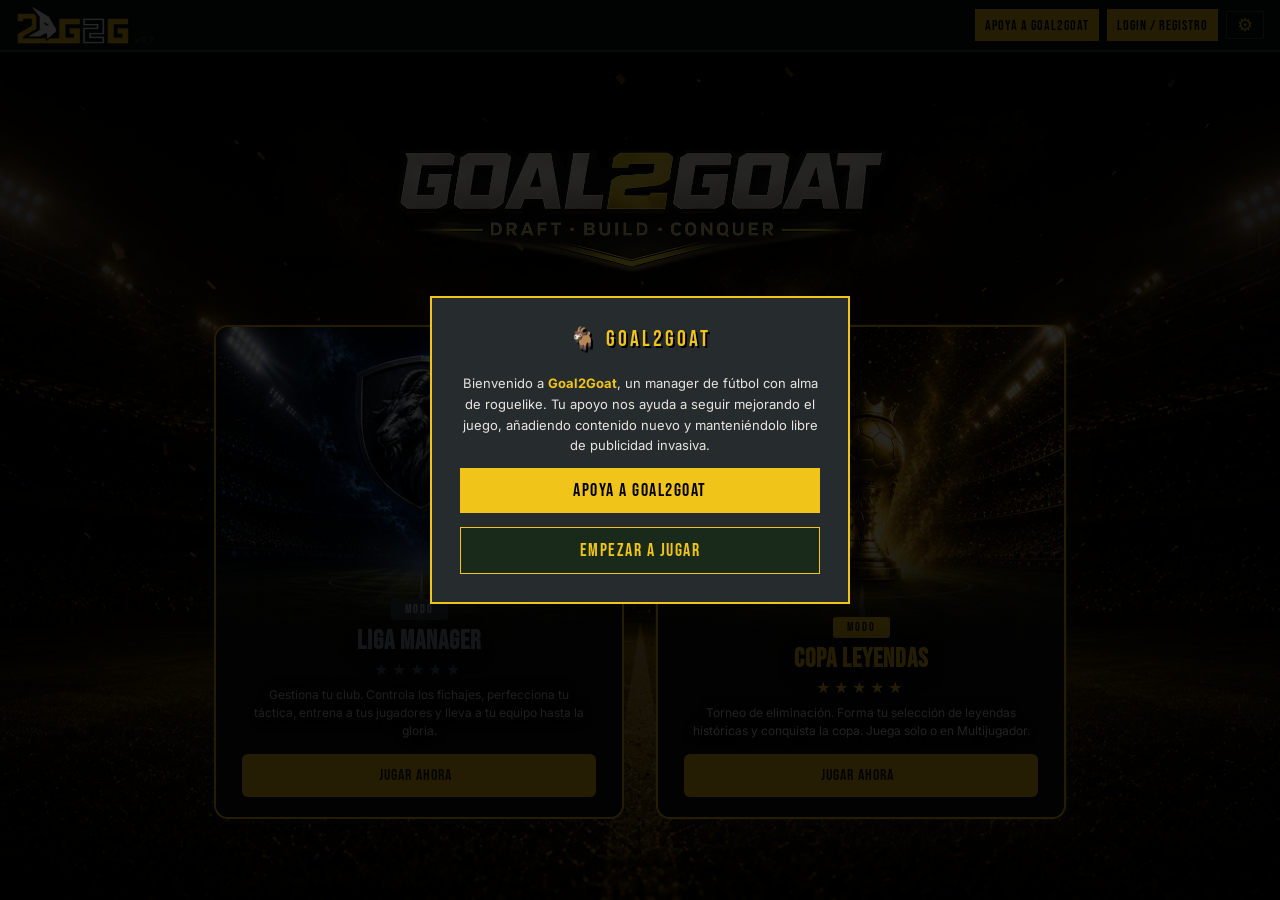
==== commit 11031f96: "correcciones y mejoras 1 26/08/26" ====
--- a/index.html
+++ b/index.html
@@ -21,6 +21,11 @@
 <meta property="og:image:width" content="512">
 <meta property="og:image:height" content="512">
 <meta property="og:locale" content="es_ES">
+<meta property="og:locale:alternate" content="en_US">
+<meta property="og:locale:alternate" content="pt_PT">
+<meta property="og:locale:alternate" content="fr_FR">
+<meta property="og:locale:alternate" content="de_DE">
+<meta property="og:locale:alternate" content="it_IT">
 <meta property="og:site_name" content="Goal2Goat">
 
 <!-- ═══ TWITTER CARD ═══ -->
@@ -74,6 +79,7 @@
 <link rel="preconnect" href="https://fonts.googleapis.com">
 <link href="https://fonts.googleapis.com/css2?family=Bebas+Neue&family=Inter:wght@400;600;700&family=Press+Start+2P&display=swap" rel="stylesheet">
 <script src="https://unpkg.com/@phosphor-icons/web@2.1.1/src/index.js"></script>
+<script src="https://cdnjs.cloudflare.com/ajax/libs/xlsx/0.18.5/xlsx.full.min.js"></script>
 <script>
   // Cache-busting: force fresh i18n.js on every page load/refresh
   document.write('<script src="i18n.js?v=' + Date.now() + '"><\/script>');
@@ -93,7 +99,7 @@
       title="Volver al inicio"
       onerror="this.style.display='none';document.getElementById('logoFallback').style.display='block'">
     <span id="logoFallback" style="display:none;font-family:'Bebas Neue',Impact,sans-serif;font-size:26px;letter-spacing:3px;color:#c9a227;cursor:pointer;line-height:1" onclick="location.reload()">GOAL2GOAT</span>
-    <div class="version-tag">v0.6</div>
+    <div class="version-tag">v0.7</div>
   </div>
   <div class="app-header-actions">
     <a href="https://ko-fi.com/goal2goat" target="_blank" class="support-btn" style="text-decoration:none;display:inline-flex;align-items:center;justify-content:center" data-i18n="app.support">APOYA A GOAL2GOAT</a>
@@ -350,11 +356,6 @@
             </button>
             <input type="range" id="musicVolumeSlider" class="volume-slider" min="0" max="100" value="18" title="Volumen de la música">
           </div>
-          <div class="settings-item-row">
-            <button id="narracionToggleSettings" class="settings-item settings-item-toggle" title="Activar/desactivar narración por voz">
-              <span class="topbar-dot" id="narracionSettingsDot"></span><span class="topbar-label" data-i18n="settings.narration">NARRACIÓN</span>
-            </button>
-          </div>
         </div>
         <label class="profile-field-label" data-i18n="settings.preferences">PREFERENCIAS</label>
         <div class="profile-settings-row">
@@ -393,7 +394,7 @@
         </button>
 
         <div style="margin-top:16px;padding-top:14px;border-top:1px solid var(--line);display:flex;justify-content:flex-end;align-items:center">
-          <button onclick="window.showPatchNotes()" style="background:none;border:none;cursor:pointer;font-family:'Bebas Neue',Impact,sans-serif;font-size:13px;letter-spacing:1px;color:var(--gold);padding:0;text-decoration:underline" data-i18n="settings.patch_notes">NOTAS v0.6</button>
+          <button onclick="window.showPatchNotes()" style="background:none;border:none;cursor:pointer;font-family:'Bebas Neue',Impact,sans-serif;font-size:13px;letter-spacing:1px;color:var(--gold);padding:0;text-decoration:underline" data-i18n="settings.patch_notes">NOTAS v0.7</button>
         </div>
 
         <!-- CHEATS: solo visible para tiopops -->
@@ -522,6 +523,19 @@
     <button onclick="document.getElementById('patchNotesOverlay').style.display='none'" class="auth-close" style="position:absolute;top:12px;right:14px">✕</button>
     <div class="auth-logo" style="font-size:16px" data-i18n="patch.title">📋 NOTAS DE LA VERSIÓN</div>
     <div class="version-notes-scroll">
+      <h4 data-i18n="patch.v07_title">v0.7 — Liga Aleatoria, Crónica del Partido y economía revisada</h4>
+      <ul>
+        <li data-i18n="patch.v07_1">Nueva LIGA ALEATORIA: una alternativa 100% inventada a la liga española (nombres, escudos y jugadores generados, sin marcas reales) — cada escudo se genera con el propio editor de capas del juego y el nombre del club es coherente con su icono (por ejemplo, un escudo con una estrella genera un nombre tipo "Stars FC").</li>
+        <li data-i18n="patch.v07_2">Nueva CRÓNICA DEL PARTIDO: sustituye al histórico con una maquetación real de periódico deportivo — titular distinto según cómo haya ido el partido, marcador destacado arriba del todo, mención de si se cumplió lo dicho en la rueda de prensa, y botón para guardarla como PDF.</li>
+        <li data-i18n="patch.v07_3">Sistema de PRÉSTAMOS BANCARIOS: pide dinero prestado con interés según el plazo elegido, con protección para que nunca se pueda pedir uno tan tarde que la liga termine antes de devolverlo.</li>
+        <li data-i18n="patch.v07_4">Sistema de QUIEBRA: gestionar mal las cuentas del club durante varios meses seguidos puede terminar la partida, con avisos previos por correo para poder corregirlo a tiempo.</li>
+        <li data-i18n="patch.v07_5">Guardado en la nube de hasta 3 configuraciones de Liga Personalizada, con el nombre que quieras ponerle (emojis incluidos), para volver a usarlas cuando quieras.</li>
+        <li data-i18n="patch.v07_6">Aforo de estadio realista para cada uno de los 20 equipos de LaLiga, y economía del modo difícil (equipo propio) recalibrada para que empezar de cero sea un reto de verdad, sin dejar de ser posible.</li>
+        <li data-i18n="patch.v07_7">Entrenamiento revisado: los jugadores dentro del plan del preparador físico mejoran de verdad mucho más que el resto de la plantilla, y también se cansan más ese día.</li>
+        <li data-i18n="patch.v07_8">Nota media del once titular visible antes de cada partido, junto al resto de la plantilla.</li>
+        <li data-i18n="patch.v07_9">Blindado el simulador de partidos ante casos raros de fuera de juego mal calculados, para que nunca se rompa la posición de un jugador en el campo.</li>
+        <li data-i18n="patch.v07_10">Numerosas correcciones y mejoras de interfaz: iconos que ya no salían ovalados por error, el tutorial ya no salta de posición al abrirse, mejor legibilidad en móvil, y varias más.</li>
+      </ul>
       <h4 data-i18n="patch.v06_title">v0.6 — Liga Manager, ya disponible para todos</h4>
       <ul>
         <li data-i18n="patch.v06_1">LIGA MANAGER deja de ser beta — ya está disponible para cualquier jugador, con una temporada completa de 38 jornadas y los 20 equipos reales de LaLiga.</li>
@@ -763,9 +777,8 @@
 
     <div class="menu-modes">
 
-      <!-- LIGA MANAGER — disponible para todos, todavía en beta -->
+      <!-- LIGA MANAGER — disponible para todos -->
       <div class="mode-card mode-card-liga mode-card-liga-unlocked" id="modeCardLiga" aria-label="Liga Manager">
-        <span class="mode-card-badge" data-i18n="menu.liga_badge_beta">BETA</span>
         <div class="mode-card-bgimg" style="background-image:url('assets/images/liga_manager_button.png')"></div>
         <div class="mode-card-body">
           <span class="mode-card-tag mode-card-tag-blue" data-i18n="menu.mode_label">MODO</span>
@@ -1186,10 +1199,10 @@
     <svg class="mob-tab-icon" viewBox="0 0 24 24" fill="none" stroke="currentColor" stroke-width="1.6" stroke-linecap="round" stroke-linejoin="round"><path d="M2 9a1 1 0 0 1 0-2V5a1 1 0 0 1 1-1h18a1 1 0 0 1 1 1v2a1 1 0 0 1 0 2v2a1 1 0 0 1 0 2v2a1 1 0 0 1-1 1H3a1 1 0 0 1-1-1v-2a1 1 0 0 1 0-2V9z"/><line x1="9" y1="4" x2="9" y2="20" stroke-dasharray="2 3"/></svg>
     <span class="mob-tab-label">TICKETS</span>
   </button>
-  <button class="mob-tab" data-lmtab="info" onclick="if(typeof window.playSound==='function')window.playSound('select');alert('El tutorial de Liga Manager está en camino — todavía no está disponible.');">
+  <a class="mob-tab" data-lmtab="tecnicos" href="#lmHowToPlayBox" onclick="if(typeof window.playSound==='function')window.playSound('select');const b=document.getElementById('lmHowToPlayBox');if(b)b.classList.remove('collapsed');">
     <svg class="mob-tab-icon" viewBox="0 0 24 24" fill="none" stroke="currentColor" stroke-width="1.6" stroke-linecap="round" stroke-linejoin="round"><circle cx="12" cy="12" r="9"/><line x1="12" y1="11" x2="12" y2="16"/><circle cx="12" cy="7.5" r="0.9" fill="currentColor" stroke="none"/></svg>
     <span class="mob-tab-label">INFORMACIÓN</span>
-  </button>
+  </a>
   <button class="mob-tab" id="lmClasifTabBtn" onclick="window.handleRankingOrClasificacionClick()">
     <svg class="mob-tab-icon" viewBox="0 0 24 24" fill="none" stroke="currentColor" stroke-width="1.6" stroke-linecap="round" stroke-linejoin="round"><path d="M7 4h10v6a5 5 0 0 1-10 0z"/><path d="M7 5H4.5A2.5 2.5 0 0 0 4 9.9C4.6 11 5.7 11.6 7 11.5"/><path d="M17 5h2.5A2.5 2.5 0 0 1 20 9.9c-.6 1.1-1.7 1.7-3 1.6"/><line x1="12" y1="14" x2="12" y2="18"/><path d="M8 21h8v-1.3c0-.9-.7-1.7-1.6-1.7H9.6c-.9 0-1.6.8-1.6 1.7z"/></svg>
     <span class="mob-tab-label">CLASIF.</span>
@@ -1207,6 +1220,8 @@
   document.write('<script src="narracion-voz.js?v=' + Date.now() + '"><\/script>');
   document.write('<script src="main-menu.js?v=' + Date.now() + '"><\/script>');
   document.write('<script src="teams-data.js?v=' + Date.now() + '"><\/script>');
+  document.write('<script src="liga-personalizada.js?v=' + Date.now() + '"><\/script>');
+  document.write('<script src="cronica-partido.js?v=' + Date.now() + '"><\/script>');
   document.write('<script src="liga-manager.js?v=' + Date.now() + '"><\/script>');
   document.write('<script src="liga-manager-giro-tactico.js?v=' + Date.now() + '"><\/script>');
   document.write('<script src="liga-manager-dice3d.js?v=' + Date.now() + '"><\/script>');
--- a/style.css
+++ b/style.css
@@ -91,6 +91,19 @@
 .star{color:var(--gold);font-weight:700}
 .cross{color:var(--red);font-weight:700}
 .bench-title{font-size:10px;font-weight:700;letter-spacing:1px;text-transform:uppercase;color:#888;margin:10px 0 6px;display:flex;justify-content:space-between;width:100%}
+/* Chip de puntuación media del once titular — se apila DEBAJO del
+   texto "ONCE TITULAR" (no al lado), sin tocar en nada la propia
+   clase .bench-title compartida por otras secciones del juego. */
+.lm-once-titular-label-wrap{display:flex;flex-direction:column;gap:3px;align-items:flex-start}
+.lm-once-media-chip{
+  display:flex;align-items:baseline;gap:4px;
+  text-transform:none;letter-spacing:.3px;
+}
+.lm-once-media-num{
+  font-family:'Bebas Neue',Impact,sans-serif;font-size:19px;font-weight:700;
+  color:var(--gold);letter-spacing:.5px;line-height:1;
+}
+.lm-once-media-lbl{font-size:8px;color:#777;font-weight:700;letter-spacing:.8px}
 #ligaManagerScreen .bench-title,
 #ligaManagerScreen .lm-staff-bar-title{color:#ccc}
 
@@ -2532,7 +2545,14 @@
 #ligaManagerScreen .lm-correo-badge,
 #ligaManagerScreen .lm-plan-slot-quitar,
 #ligaManagerScreen .lm-rival-lupa-btn,
-#ligaManagerScreen .lm-correo-notif-dot{border-radius:50%!important} /* controles circulares, quedan al margen de la regla anterior */
+#ligaManagerScreen .lm-visor-leyenda-btn,
+#ligaManagerScreen .lm-pitch-lupa-btn,
+#ligaManagerScreen .lm-lp-guardada-cargar,
+#ligaManagerScreen .lm-lp-guardada-borrar,
+#ligaManagerScreen .lm-correo-notif-dot,
+#ligaManagerScreen .lm-nodos-leyenda-btn,
+#ligaManagerScreen .lm-nodo-acumulado-check{border-radius:50%!important} /* controles circulares, quedan al margen de la regla anterior */
+#ligaManagerScreen .lm-nodo-reclamar-btn{border-radius:5px!important}
 /* Las flechas de reordenar columnas van cuadradas con las esquinas
    redondeadas, no circulares. */
 #ligaManagerScreen .lm-col-arrow{border-radius:6px!important}
@@ -2681,9 +2701,15 @@
 .lm-rival-info-col{flex:1;min-width:0}
 .lm-rival-info-col .lm-rival-mini-table{margin:0}
 .lm-vs-label{font-family:'Bebas Neue',Impact,sans-serif;letter-spacing:1px;font-size:11px;color:#666}
+.lm-clima-repercusion{
+  font-size:11px;color:#9aa0a5;line-height:1.4;margin-bottom:6px;
+  display:flex;align-items:flex-start;gap:5px;
+}
+.lm-clima-repercusion>i{color:#c9a227;flex-shrink:0;margin-top:1px;font-size:13px}
 .lm-title{font-family:'Bebas Neue',Impact,sans-serif;letter-spacing:1px;font-size:20px;color:#eee}
 .lm-sub{font-size:12px;color:#888}
 .lm-sub-temporada{color:var(--gold);font-weight:700}
+.lm-sub-punto{color:#888}
 
 /* Ficha del rival en el panel de próximo partido: mini-tabla clara con
    su posición/puntos/racha de resultados, y perfil de 5 estadísticas
@@ -2704,6 +2730,174 @@
   background:#1e2326;border:1px solid #2f3539;border-radius:8px;
   padding:10px;margin-top:10px;
 }
+/* ---- Barras de estado (Fase 1 de la semana de nodos) ---- */
+.lm-barras-estado{ margin-top:12px; padding-top:10px; border-top:1px solid #2f3539; display:flex; flex-direction:column; gap:7px; }
+.lm-barras-estado-titulo{ font-family:'Bebas Neue',Impact,sans-serif; letter-spacing:1px; font-size:10.5px; color:#888; text-transform:uppercase; margin-bottom:2px; }
+.lm-barra-fila{ display:flex; align-items:center; gap:8px; }
+.lm-barra-fila i{ font-size:13px; flex-shrink:0; width:16px; text-align:center; }
+.lm-barra-label{ font-size:10px; color:#aaa; letter-spacing:.3px; width:76px; flex-shrink:0; }
+.lm-barra-track{ flex:1; height:6px; background:#0d0f10; border-radius:3px; overflow:hidden; }
+.lm-barra-fill{ height:100%; border-radius:3px; transition:width .3s ease; }
+
+/* ---- Contadores de icono acumulados + canje ---- */
+.lm-nodos-acumulados{ margin-top:12px; padding-top:10px; border-top:1px solid #2f3539; }
+.lm-nodos-acumulados-cab{ display:flex; align-items:center; justify-content:space-between; margin-bottom:9px; }
+.lm-nodos-acumulados-cab>span{ font-family:'Bebas Neue',Impact,sans-serif; letter-spacing:1px; font-size:10.5px; color:#888; text-transform:uppercase; }
+.lm-nodos-leyenda-btn{
+  width:22px;height:22px;border-radius:50%;border:1px solid #3a3a3a;background:#15181a;color:#999;
+  font-size:11px;display:flex;align-items:center;justify-content:center;cursor:pointer;padding:0;
+}
+.lm-nodos-leyenda-btn:hover{ border-color:var(--gold); color:var(--gold); }
+.lm-nodos-grid{ display:grid; grid-template-columns:repeat(auto-fill,minmax(72px,1fr)); gap:8px; }
+.lm-nodo-acumulado{
+  display:flex; flex-direction:column; align-items:center; gap:3px; text-align:center;
+  background:#15181a; border:1px solid #2a2f32; border-radius:8px; padding:8px 4px;
+}
+.lm-nodo-acumulado i{ font-size:16px; }
+.lm-nodo-acumulado-num{ font-family:'Bebas Neue',Impact,sans-serif; font-size:11px; color:#ccc; letter-spacing:.3px; }
+.lm-nodo-acumulado-track{ width:100%; height:4px; background:#0d0f10; border-radius:2px; overflow:hidden; margin-top:1px; }
+.lm-nodo-acumulado-fill{ height:100%; border-radius:2px; transition:width .3s ease; }
+.lm-nodo-acumulado-disponible{ border-color:var(--gold); box-shadow:0 0 0 1px rgba(201,162,39,.3); animation:lmNodoDisponiblePulso 1.6s ease-in-out infinite; }
+@keyframes lmNodoDisponiblePulso{ 0%,100%{box-shadow:0 0 0 1px rgba(201,162,39,.3)} 50%{box-shadow:0 0 8px 1px rgba(201,162,39,.55)} }
+.lm-nodo-reclamar-btn{
+  margin-top:3px;width:100%;border:none;border-radius:5px;background:var(--gold);color:#1a1400;
+  font-family:'Bebas Neue',Impact,sans-serif;letter-spacing:.5px;font-size:9px;padding:4px 2px;cursor:pointer;
+}
+.lm-nodo-reclamar-btn:hover{ background:#e0b82a; }
+.lm-nodo-acumulado-completo{ border-color:var(--gold); position:relative; }
+.lm-nodo-acumulado-check{ position:absolute; top:-6px; right:-6px; font-size:14px; color:var(--gold); background:#15181a; border-radius:50%; }
+
+/* ---- Selector de jugador dentro del popup de canje ---- */
+.lm-canje-lista-jugadores{ display:flex; flex-direction:column; gap:6px; max-height:220px; overflow-y:auto; margin:10px 0; }
+.lm-canje-jugador-fila{
+  display:flex; align-items:center; gap:8px; background:#15181a; border:1px solid #2a2f32;
+  border-radius:6px; padding:8px 10px; cursor:pointer; font-size:12px; color:#ddd;
+}
+.lm-canje-jugador-fila:has(input:checked){ border-color:var(--gold); background:rgba(201,162,39,.08); }
+.lm-canje-jugador-fila input{ accent-color:var(--gold); cursor:pointer; }
+
+/* ---- Árbol de nodos de la semana (Fase 2/3) ---- */
+.lm-arbol-overlay{ padding:10px; align-items:flex-start; overflow-y:auto; }
+.lm-arbol-pantalla{
+  background:#1e2326; border:1px solid #2f3539; border-radius:12px; padding:16px 12px; max-width:460px; width:100%;
+  margin:20px auto; position:relative;
+}
+.lm-arbol-wrap{
+  background:linear-gradient(180deg,#181c1e,#121516); border:1px solid #2a2f32; border-radius:12px;
+  padding:14px 4px 8px; margin-top:10px; position:relative; overflow-x:auto; overflow-y:hidden;
+  scroll-behavior:smooth;
+}
+.lm-arbol-svg-capa{ position:relative; width:460px; height:230px; margin:0 auto; }
+.lm-arbol-svg-capa svg{ position:absolute; top:0; left:0; right:0; bottom:0; width:100%; height:100%; z-index:1; }
+.lm-arbol-nodos-capa{ position:absolute; top:0; left:0; right:0; bottom:0; z-index:2; }
+.lm-arbol-nodo{
+  position:absolute; width:42px; height:42px; border-radius:50%; display:flex; align-items:center; justify-content:center;
+  border:2px solid #2a2f32; background:#1a1d1f; color:var(--nc, #5a5f64); font-size:19px; transform:translate(-50%,-50%);
+  overflow:hidden;
+}
+.lm-arbol-ripple{
+  position:absolute; border-radius:50%; background:rgba(201,162,39,.6);
+  transform:scale(0); animation:lmArbolRippleAnim .55s ease-out forwards; pointer-events:none;
+}
+@keyframes lmArbolRippleAnim{ to{ transform:scale(2.8); opacity:0; } }
+.lm-arbol-nodo-completado{ border-color:var(--gold); border-width:3px; color:var(--nc, var(--gold)); }
+.lm-arbol-nodo-disponible{
+  border-color:var(--gold); color:var(--nc, var(--gold)); background:#1a1d1f; cursor:pointer;
+  box-shadow:0 0 0 3px rgba(201,162,39,.22), 0 0 14px rgba(201,162,39,.5);
+  animation:lmArbolPulso 1.8s ease-in-out infinite;
+}
+@keyframes lmArbolPulso{ 0%,100%{box-shadow:0 0 0 3px rgba(201,162,39,.22),0 0 14px rgba(201,162,39,.5)} 50%{box-shadow:0 0 0 5px rgba(201,162,39,.38),0 0 22px rgba(201,162,39,.7)} }
+.lm-arbol-nodo-bloqueado{ opacity:.4; }
+.lm-arbol-nodo-check{
+  position:absolute; top:-5px; right:-5px; width:15px; height:15px; border-radius:50%;
+  background:var(--gold); color:#1a1400; display:flex; align-items:center; justify-content:center; font-size:9px;
+  border:1.5px solid #1e2326;
+}
+.lm-arbol-nodo-badge{
+  position:absolute; bottom:1px; right:1px; width:10px; height:10px; border-radius:50%; border:1.5px solid #1a1d1f;
+}
+.lm-arbol-nodo-rival{
+  width:52px; height:52px; border-radius:50%;
+  background:linear-gradient(160deg,#2a3f6b,#16223c); border:2.5px solid #6a86c2; color:#cdd8f0;
+  box-shadow:0 0 20px rgba(90,120,190,.5); font-size:22px;
+}
+.lm-arbol-dia-num{
+  position:absolute; font-family:'Bebas Neue',Impact,sans-serif; font-size:10px; color:#777; letter-spacing:.5px;
+  top:222px; transform:translateX(-50%); text-align:center; width:52px;
+}
+.lm-arbol-dia-hoy{ color:var(--gold); font-size:11px; font-weight:bold; }
+
+.lm-arbol-hoy-panel{ background:#15181a; border:1.5px solid var(--gold); border-radius:12px; padding:12px 14px; margin-top:12px; }
+.lm-arbol-hoy-titulo{ font-family:'Bebas Neue',Impact,sans-serif; letter-spacing:1px; font-size:11px; color:var(--gold); margin-bottom:8px; display:flex; align-items:center; gap:6px; }
+.lm-arbol-hoy-opcion{ display:flex; align-items:center; gap:10px; padding:9px 4px; cursor:pointer; position:relative; overflow:hidden; border-radius:6px; }
+.lm-arbol-hoy-opcion:not(:last-child){ border-bottom:1px solid #2a2f32; }
+.lm-arbol-hoy-opcion:hover{ opacity:.85; }
+.lm-arbol-hoy-opcion-icono{ width:34px; height:34px; border-radius:50%; background:#1a1d1f; border:1.5px solid var(--gold); display:flex; align-items:center; justify-content:center; font-size:16px; flex-shrink:0; }
+.lm-arbol-hoy-opcion-texto strong{ display:block; font-size:12.5px; color:#eee; }
+.lm-arbol-hoy-opcion-texto span{ font-size:10.5px; color:#999; line-height:1.3; }
+.lm-arbol-hoy-opcion-texto{ display:flex; flex-direction:column; gap:2px; }
+.lm-arbol-hoy-gana, .lm-arbol-hoy-arriesga{ display:flex; align-items:center; gap:4px; font-size:10px; }
+.lm-arbol-hoy-gana{ color:#7fc99a; }
+.lm-arbol-hoy-gana i{ color:#4caf7a; font-size:10px; flex-shrink:0; }
+.lm-arbol-hoy-arriesga{ color:#c9a97f; }
+.lm-arbol-hoy-arriesga i{ color:#e0b23e; font-size:10px; flex-shrink:0; }
+.lm-arbol-hoy-panel-completa{ text-align:center; }
+.lm-arbol-hoy-panel-completa .lm-arbol-hoy-titulo{ justify-content:center; color:#4caf7a; }
+
+.lm-arbol-leyenda-fila{ display:flex; justify-content:center; margin-top:10px; }
+.lm-nodos-leyenda-btn-texto{
+  display:flex; align-items:center; gap:6px; background:#1c2023; border:1px solid #3a3a3a; border-radius:20px;
+  padding:6px 14px; font-size:10.5px; color:#999; cursor:pointer;
+}
+.lm-nodos-leyenda-btn-texto i{ color:var(--gold); }
+
+/* ---- Pop-up de resultado del amistoso ---- */
+.lm-amistoso-resultado-overlay{ padding:16px; }
+.lm-amistoso-resultado-card{
+  background:radial-gradient(ellipse at top,#232a2e,#15181a 70%);
+  border:1px solid #2f3539; border-radius:16px; padding:26px 22px 22px; max-width:320px; width:100%;
+  text-align:center; position:relative; box-shadow:0 20px 60px rgba(0,0,0,.6);
+}
+.lm-amistoso-dificultad-badge{
+  display:inline-flex; align-items:center; gap:6px; border:1.5px solid; border-radius:20px; padding:4px 14px;
+  font-family:'Bebas Neue',Impact,sans-serif; letter-spacing:1px; font-size:11px; margin-bottom:14px;
+}
+.lm-amistoso-resultado-titulo{
+  font-family:'Bebas Neue',Impact,sans-serif; letter-spacing:1.5px; font-size:26px; display:flex; align-items:center;
+  justify-content:center; gap:8px; margin-bottom:16px; text-shadow:0 0 20px currentColor;
+}
+.lm-amistoso-marcador{
+  display:flex; align-items:center; justify-content:center; gap:12px; background:#0d0f10; border:1px solid #2a2f32;
+  border-radius:12px; padding:16px 10px; margin-bottom:16px;
+}
+.lm-amistoso-marcador-num{ font-family:'Bebas Neue',Impact,sans-serif; font-size:38px; color:#fff; min-width:34px; }
+.lm-amistoso-marcador-guion{ font-family:'Bebas Neue',Impact,sans-serif; font-size:24px; color:#555; }
+.lm-amistoso-marcador-rival{
+  width:34px; height:34px; border-radius:50%; background:linear-gradient(160deg,#2a3f6b,#16223c);
+  border:2px solid #6a86c2; color:#cdd8f0; display:flex; align-items:center; justify-content:center; font-size:16px;
+}
+.lm-amistoso-consecuencias{ display:flex; flex-direction:column; gap:7px; margin-bottom:18px; text-align:left; }
+.lm-amistoso-consecuencia{ display:flex; align-items:center; gap:8px; font-size:11.5px; color:#aaa; }
+.lm-amistoso-consecuencia i{ font-size:14px; color:#888; flex-shrink:0; }
+.lm-amistoso-consecuencia-buena{ color:#7fc99a; }
+.lm-amistoso-consecuencia-buena i{ color:#4caf7a; }
+.lm-amistoso-consecuencia-mala{ color:#e2a3a2; }
+.lm-amistoso-consecuencia-mala i{ color:#e24b4a; }
+.lm-amistoso-suspense{ padding-top:36px; padding-bottom:36px; }
+.lm-amistoso-balon-girando{ font-size:44px; color:var(--gold); margin:18px 0 12px; display:block; animation:lmBalonGirando 0.9s linear infinite; }
+@keyframes lmBalonGirando{ from{transform:rotate(0deg)} to{transform:rotate(360deg)} }
+.lm-amistoso-jugando-texto{ font-family:'Bebas Neue',Impact,sans-serif; letter-spacing:1px; font-size:13px; color:#999; }
+.lm-amistoso-marcador-vivo{
+  display:flex; align-items:center; justify-content:center; gap:10px; background:#0d0f10; border:1px solid #2a2f32;
+  border-radius:12px; padding:14px 10px; margin:16px 0 14px; transition:box-shadow .2s ease, border-color .2s ease;
+}
+.lm-amistoso-marcador-vivo-num{ font-family:'Bebas Neue',Impact,sans-serif; font-size:30px; color:#fff; min-width:28px; }
+.lm-amistoso-marcador-vivo-destello{ border-color:var(--gold); box-shadow:0 0 24px rgba(201,162,39,.5); animation:lmAmistosoDestelloGol .5s ease-out; }
+@keyframes lmAmistosoDestelloGol{ 0%{ transform:scale(1.06); } 100%{ transform:scale(1); } }
+@media (max-width: 500px){
+  .lm-arbol-pantalla{ margin:8px auto; padding:14px 8px; }
+}
+
 .lm-cal-header{display:flex;align-items:center;justify-content:space-between;margin-bottom:8px}
 .lm-cal-titulo{font-family:'Bebas Neue',Impact,sans-serif;font-size:13px;letter-spacing:1px;color:var(--gold)}
 .lm-cal-nav{
@@ -3137,6 +3331,7 @@
 
 .lm-pitch-lupa-btn{
   position:absolute;top:8px;right:8px;z-index:6;width:32px;height:32px;
+  padding:0;box-sizing:border-box;
   border-radius:50%;border:1px solid rgba(255,255,255,.25);
   background:rgba(10,12,10,.55);backdrop-filter:blur(3px);color:#fff;
   display:flex;align-items:center;justify-content:center;font-size:15px;
@@ -3188,6 +3383,21 @@
    aquí el círculo — solo el estado adicional de "lesionado" propio de
    Liga Manager. */
 #lmPitchBox .position.lm-pos-injured{border-color:#e24b4a;box-shadow:0 0 10px rgba(226,75,74,.6)}
+/* Seleccionado Y lesionado a la vez: antes el aro amarillo de
+   selección quedaba completamente tapado por el rojo de la lesión
+   (los dos usaban el mismo border/box-shadow del mismo elemento, y
+   solo podía ganar uno). Ahora se ven los dos a la vez — el rojo se
+   queda igual, pegado al círculo, y el amarillo forma un halo justo
+   por detrás/alrededor, a modo de aro de selección. Halo más intenso
+   y algo más compacto que antes: #lmPitchBox tiene overflow:hidden,
+   así que un jugador cerca del borde del campo (defensas, extremos)
+   podía perder buena parte del halo por el recorte — con más
+   opacidad y menos alcance hacia fuera se nota claramente incluso
+   si una parte se recorta. */
+#lmPitchBox .position.lm-pos-injured.highlight-pos{
+  border-color:#e24b4a;
+  box-shadow:0 0 10px rgba(226,75,74,.6), 0 0 0 2.5px rgba(255,215,0,.9), 0 0 10px 2.5px rgba(255,215,0,.6);
+}
 
 .lm-slot-list{display:flex;flex-direction:column;gap:6px;max-height:280px;overflow-y:auto;margin-top:6px}
 .lm-slot-option{
@@ -3467,6 +3677,28 @@
 
 /* Control manual de precio de entrada */
 .lm-precio-box{background:#1e2326;border:1px solid #2f3539;border-radius:10px;padding:12px 14px;margin:12px 0}
+/* ---- Préstamo bancario ---- */
+.lm-prestamo-box{background:#1e2326;border:1px solid #2f3539;border-radius:10px;padding:12px 14px;margin:12px 0}
+.lm-prestamo-paquetes{display:flex;gap:8px;margin-top:10px;flex-wrap:wrap}
+.lm-prestamo-paquete{
+  flex:1;min-width:120px;display:flex;flex-direction:column;gap:3px;align-items:center;text-align:center;
+  background:linear-gradient(180deg,#22282b,#1a1f21);border:1px solid rgba(201,162,39,.35);
+  border-radius:8px;padding:12px 8px;cursor:pointer;transition:border-color .15s ease,transform .12s ease;
+}
+.lm-prestamo-paquete:hover{border-color:var(--gold);transform:translateY(-2px)}
+.lm-prestamo-paquete-icon{font-size:20px;color:var(--gold);margin-bottom:2px}
+.lm-prestamo-paquete-monto{
+  font-family:'Bebas Neue',Impact,sans-serif;font-size:20px;letter-spacing:.5px;color:var(--gold);line-height:1;
+}
+.lm-prestamo-paquete-detalle{font-size:10px;color:#999}
+.lm-prestamo-paquete-total{font-size:10px;color:#e2807f;font-weight:600}
+.lm-prestamo-progreso-track{
+  width:100%;height:7px;border-radius:4px;background:#0d0f10;overflow:hidden;margin-top:8px;
+}
+.lm-prestamo-progreso-fill{
+  height:100%;background:linear-gradient(90deg,#c9a227,#e0b82a);border-radius:4px;
+  transition:width .3s ease;
+}
 .lm-precio-slider{width:100%;margin:8px 0;accent-color:#e6c94a}
 .lm-ojeo-select{
   width:100%;padding:8px 10px;margin:6px 0;background:#1a1d1f;color:#eee;
@@ -3819,6 +4051,15 @@
 .lm-setup-header{font-family:'Bebas Neue',Impact,sans-serif;letter-spacing:1px;font-size:12px;color:#777;margin-bottom:18px}
 .lm-setup-title{font-family:'Bebas Neue',Impact,sans-serif;letter-spacing:1px;font-size:18px;color:#eee;margin-bottom:16px}
 .lm-setup-desc{font-size:12px;color:#999;line-height:1.5;margin-bottom:16px}
+.lm-modo-dificil-aviso{
+  background:rgba(226,75,74,.1);border:1px solid rgba(226,75,74,.35);border-radius:8px;
+  padding:12px 14px;margin-bottom:16px;
+}
+.lm-modo-dificil-titulo{
+  font-family:'Bebas Neue',Impact,sans-serif;letter-spacing:1px;font-size:14px;
+  color:#e2807f;display:flex;align-items:center;gap:6px;margin-bottom:6px;
+}
+.lm-modo-dificil-texto{font-size:12px;color:#ccc;line-height:1.5}
 .lm-setup-list{display:flex;flex-direction:column;gap:8px}
 .lm-setup-list-row{flex-direction:row;justify-content:center}
 .lm-setup-option{
@@ -3838,6 +4079,64 @@
   border-radius:8px;color:#eee;font-size:14px;text-align:center;margin-bottom:6px;
 }
 .lm-setup-input:focus{outline:none;border-color:#c9a227}
+
+/* ---- Liga Personalizada: pantalla de importación ---- */
+.lm-lp-descarga{
+  display:flex;align-items:center;justify-content:center;gap:8px;
+  padding:12px 14px;background:#1e2326;border:1px dashed #c9a227;border-radius:8px;
+  color:#c9a227;font-size:13px;font-weight:600;text-decoration:none;margin-bottom:14px;
+  transition:background .15s ease;
+}
+.lm-lp-descarga:hover{background:#262b2e}
+.lm-lp-botones{display:flex;gap:10px;margin-bottom:12px}
+.lm-lp-botones .mode-card-btn{flex:1;font-size:12px}
+.lm-lp-estado{
+  display:flex;align-items:center;gap:8px;padding:10px 14px;border-radius:8px;
+  font-size:12px;margin-bottom:12px;line-height:1.4;
+}
+.lm-lp-estado-ok{background:rgba(30,122,60,.15);color:#4caf7a;border:1px solid rgba(76,175,122,.3)}
+.lm-lp-estado-aviso{background:rgba(226,75,74,.12);color:#e2807f;border:1px solid rgba(226,75,74,.3)}
+.lm-lp-errores{
+  max-height:220px;overflow-y:auto;display:flex;flex-direction:column;gap:8px;
+  margin-bottom:14px;padding-right:4px;
+}
+.lm-lp-error-item{
+  display:flex;gap:10px;background:rgba(226,75,74,.08);border:1px solid rgba(226,75,74,.25);
+  border-radius:8px;padding:10px 12px;font-size:12px;line-height:1.4;
+}
+.lm-lp-error-item>i{color:#e2807f;font-size:16px;flex-shrink:0;margin-top:1px}
+.lm-lp-error-titulo{font-weight:700;color:#eee;margin-bottom:2px}
+.lm-lp-error-problema{color:#ccc}
+.lm-lp-error-sugerencia{color:#c9a227;margin-top:4px;display:flex;align-items:flex-start;gap:5px}
+.lm-lp-error-sugerencia>i{flex-shrink:0;margin-top:1px}
+
+/* ---- Liga Personalizada: guardar/cargar configuraciones ---- */
+.lm-lp-guardar-box, .lm-lp-guardadas-box{
+  background:#1e2326;border:1px solid #2f3539;border-radius:10px;
+  padding:12px 14px;margin-bottom:14px;
+}
+.lm-lp-guardar-titulo{
+  font-family:'Bebas Neue',Impact,sans-serif;letter-spacing:1px;font-size:13px;
+  color:#ccc;display:flex;align-items:center;gap:7px;margin-bottom:8px;
+}
+.lm-lp-guardar-box .lm-setup-input{margin-bottom:6px}
+.lm-lp-guardada-item{
+  display:flex;align-items:center;gap:8px;padding:8px 0;
+  border-top:1px solid rgba(255,255,255,.06);
+}
+.lm-lp-guardadas-box .lm-lp-guardada-item:first-of-type{border-top:none}
+.lm-lp-guardada-info{display:flex;flex-direction:column;gap:1px;flex:1;min-width:0}
+.lm-lp-guardada-nombre{
+  color:#eee;font-size:13px;font-weight:600;overflow:hidden;text-overflow:ellipsis;white-space:nowrap;
+}
+.lm-lp-guardada-detalle{color:#888;font-size:10px}
+.lm-lp-guardada-cargar, .lm-lp-guardada-borrar{
+  width:30px;height:30px;flex-shrink:0;display:flex;align-items:center;justify-content:center;
+  border-radius:50%;border:1px solid rgba(255,255,255,.2);background:rgba(0,0,0,.3);
+  color:#ccc;cursor:pointer;font-size:14px;transition:background .15s ease,color .15s ease;
+}
+.lm-lp-guardada-cargar:hover{background:rgba(76,175,122,.25);color:#4caf7a;border-color:#4caf7a}
+.lm-lp-guardada-borrar:hover{background:rgba(226,75,74,.2);color:#e2807f;border-color:#e2807f}
 
 #lmMedicoOverlay,#lmPlantillaOverlay,#lmSlotOverlay,#lmHistorialOverlay,
 #lmMantenimientoOverlay,#lmEstadoEstadioOverlay,#lmDirectorGeneralOverlay,
@@ -3970,6 +4269,15 @@
   font-size:14px;color:#999;margin-top:-4px;margin-bottom:6px;
 }
 .lm-dice-objetivo strong{color:#5dcaa5;font-size:1.3em;font-weight:800}
+/* Color característico de cada trabajador, igual que ya se usa en
+   sus propias cartas (med-card-*) — antes el número a superar
+   siempre salía en el mismo verde genérico en todos los sitios,
+   independientemente de qué departamento fuera. */
+.lm-dice-objetivo-medico strong{color:#5eead4}
+.lm-dice-objetivo-mantenimiento strong{color:#4caf50}
+.lm-dice-objetivo-dg strong{color:#e6c94a}
+.lm-dice-objetivo-dd strong{color:#c0c4c9}
+.lm-dice-objetivo-pf strong{color:#e08a3e}
 .lm-dice-reroll-info{font-size:10px;color:#888;margin:2px 0 8px}
 /* Botón X universal de cierre — esquina superior derecha de cualquier
    popup, además del cierre al hacer clic fuera de la tarjeta. */
@@ -4138,6 +4446,11 @@
   background:linear-gradient(160deg,#1c1c1c,#161616);border:1px solid #2a2a2a;
   border-radius:8px;padding:9px 10px;
 }
+.lm-quiniela-pista{
+  grid-column:1/-1; display:flex; align-items:center; gap:6px; font-size:10px; color:var(--gold);
+  background:rgba(201,162,39,.08); border:1px solid rgba(201,162,39,.3); border-radius:6px; padding:5px 8px; margin-bottom:2px;
+}
+.lm-quiniela-pista i{ font-size:12px; flex-shrink:0; }
 .lm-quiniela-equipo{display:flex;align-items:center;gap:6px;font-size:12px;color:#ddd;min-width:0}
 .lm-quiniela-equipo img{width:26px;height:26px;object-fit:contain;flex-shrink:0}
 .lm-quiniela-equipo span{overflow:hidden;text-overflow:ellipsis;white-space:nowrap}
@@ -4529,7 +4842,7 @@
 }
 .lm-visor-campo-wrap{
   flex:1;min-height:0;display:flex;align-items:center;justify-content:center;
-  background:#060806;padding:12px;position:relative;overflow:hidden;
+  background:#060806;padding:2px;position:relative;overflow:hidden;
   touch-action:pan-y;
 }
 .lm-visor-campo-svg{touch-action:pan-y}
@@ -4791,6 +5104,7 @@
 .lm-visor-leyenda-btn{
   position:absolute;bottom:8px;right:8px;z-index:20;
   width:26px;height:26px;border-radius:50%;
+  padding:0;box-sizing:border-box;
   background:rgba(15,15,15,.72);border:1px solid rgba(255,255,255,.25);
   color:#ddd;font-size:13px;display:flex;align-items:center;justify-content:center;
   cursor:pointer;backdrop-filter:blur(2px);
@@ -4799,6 +5113,11 @@
 .lm-visor-leyenda-btn:hover{background:rgba(201,162,39,.35);transform:scale(1.08)}
 #lmVisorLeyendaOverlay{
   position:absolute;inset:0;z-index:40;
+  background:rgba(0,0,0,.62);display:flex;align-items:center;justify-content:center;
+  padding:14px;
+}
+.lm-visor-leyenda-overlay-standalone{
+  position:fixed;inset:0;z-index:200;
   background:rgba(0,0,0,.62);display:flex;align-items:center;justify-content:center;
   padding:14px;
 }
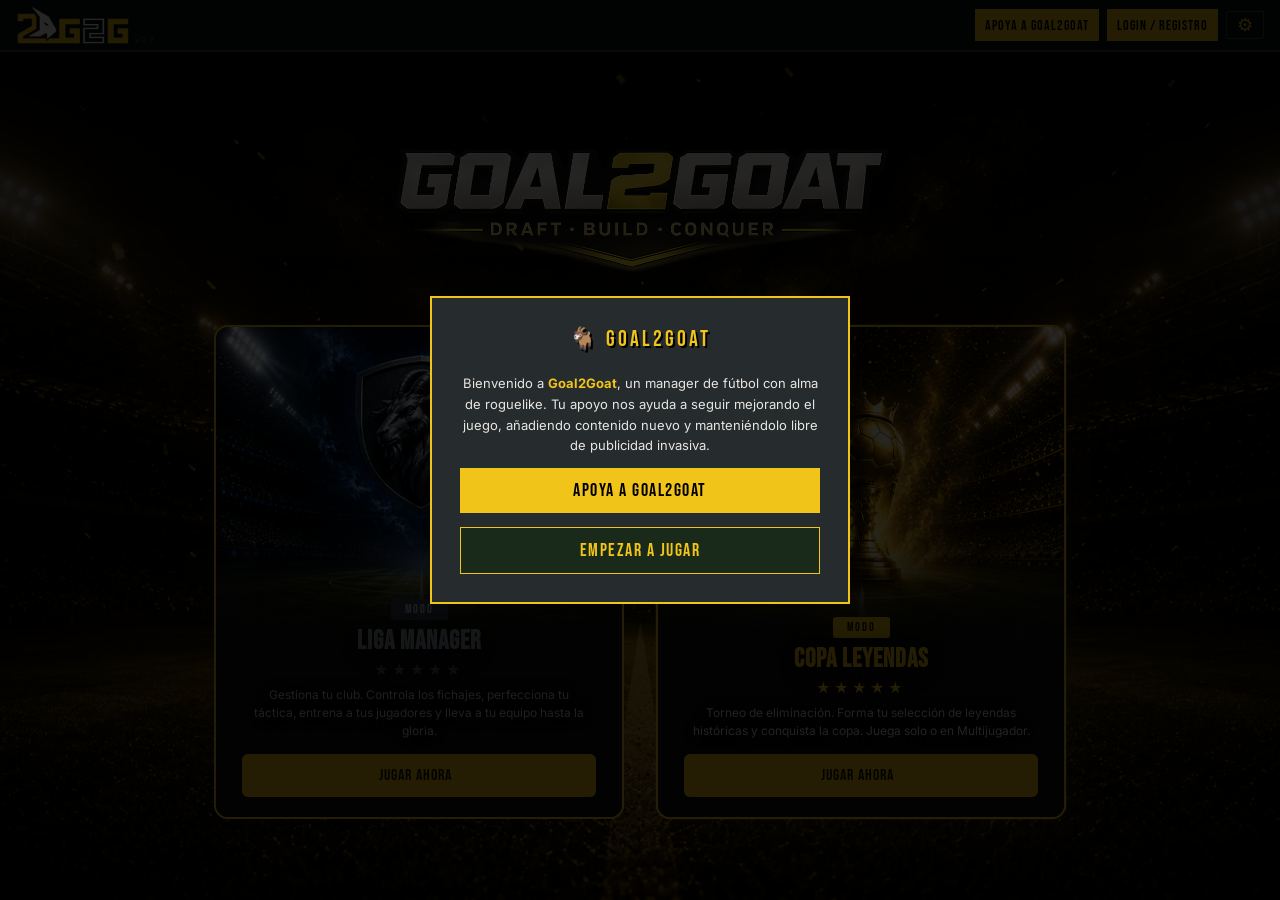
==== commit 9960b934: "correcciones y mejoras 1 6/9/26" ====
--- a/index.html
+++ b/index.html
@@ -120,7 +120,11 @@
         <button id="musicToggleHeader" class="settings-item" title="Activar/desactivar música de fondo">
           <span class="topbar-dot on"></span><span class="topbar-label" data-i18n="settings.music">MÚSICA</span>
         </button>
-        <button id="themeToggleHeader" class="settings-item" title="Cambiar tema claro/oscuro">
+        <!-- Oculto a propósito: el cambio a tema claro da más problemas
+             que ventajas ahora mismo. NO se borra el botón (el toggle
+             de JS y el estado guardado siguen intactos por si se
+             reactiva más adelante), solo se oculta de aquí. -->
+        <button id="themeToggleHeader" class="settings-item" title="Cambiar tema claro/oscuro" style="display:none">
           <span class="topbar-dot on"></span><span class="topbar-label" data-i18n="settings.theme">TEMA OSCURO</span>
         </button>
         <button class="settings-item" onclick="toggleSettingsMenu();document.getElementById('langPopup').style.display='flex'">
@@ -357,11 +361,17 @@
             <input type="range" id="musicVolumeSlider" class="volume-slider" min="0" max="100" value="18" title="Volumen de la música">
           </div>
         </div>
-        <label class="profile-field-label" data-i18n="settings.preferences">PREFERENCIAS</label>
-        <div class="profile-settings-row">
-          <button id="themeToggle" class="settings-item" title="Cambiar tema claro/oscuro">
-            <span class="topbar-dot on"></span><span class="topbar-label" data-i18n="settings.theme">TEMA OSCURO</span>
-          </button>
+        <!-- Oculto a propósito (igual que el de arriba, en el desplegable
+             de ajustes de la cabecera): el tema claro da más problemas que
+             ventajas ahora mismo. Se deja el botón y la etiqueta intactos,
+             solo ocultos, para poder reactivarlo sin rehacer nada. -->
+        <div style="display:none">
+          <label class="profile-field-label" data-i18n="settings.preferences">PREFERENCIAS</label>
+          <div class="profile-settings-row">
+            <button id="themeToggle" class="settings-item" title="Cambiar tema claro/oscuro">
+              <span class="topbar-dot on"></span><span class="topbar-label" data-i18n="settings.theme">TEMA OSCURO</span>
+            </button>
+          </div>
         </div>
         <div style="display:none">
           <label class="profile-field-label" for="preferredTeamNameInput" data-i18n="settings.team_name">NOMBRE DEL EQUIPO</label>
@@ -535,6 +545,11 @@
         <li data-i18n="patch.v07_8">Nota media del once titular visible antes de cada partido, junto al resto de la plantilla.</li>
         <li data-i18n="patch.v07_9">Blindado el simulador de partidos ante casos raros de fuera de juego mal calculados, para que nunca se rompa la posición de un jugador en el campo.</li>
         <li data-i18n="patch.v07_10">Numerosas correcciones y mejoras de interfaz: iconos que ya no salían ovalados por error, el tutorial ya no salta de posición al abrirse, mejor legibilidad en móvil, y varias más.</li>
+        <li data-i18n="patch.v07_11">El ASISTENTE DE AYUDA ahora puede responder con datos reales de tu partida en curso, no solo texto genérico: pregúntale cuántos dados o rerolls te quedan, la media de tu equipo, qué jugadores tienes lesionados o sancionados, tu posición en la clasificación, tu nómina y capital actuales, tu próximo rival, y mucho más.</li>
+        <li data-i18n="patch.v07_12">Más de 25 preguntas nuevas añadidas al asistente tras una auditoría completa de la interfaz, con explicaciones más extensas sobre habilidades y mejoras, y con enlace directo a la pantalla correcta siempre que aplique.</li>
+        <li data-i18n="patch.v07_13">INFORMACIÓN DE LA PLANTILLA renovada: nómina total y número de jugadores destacados en la cabecera, edición de salario en dos pasos (ajustar y confirmar con HACER OFERTA) y 6 formas de ordenar la lista, con SALARIO como orden por defecto.</li>
+        <li data-i18n="patch.v07_14">El chat de ayuda ya se adapta a cada interfaz: en escritorio es un icono flotante en la esquina inferior derecha con su propia animación al abrirse, y en móvil sigue integrado dentro de CÓMO JUGAR, con el textbox y la lupa de buscar siempre visibles.</li>
+        <li data-i18n="patch.v07_15">Corregidos varios fallos visuales del chat de ayuda flotante: el icono ya es un círculo perfecto en cualquier navegador, ya no se queda "atascado" al cambiar entre modo móvil y escritorio, y ya no bloqueaba clics invisibles sobre el correo interno u otras zonas cercanas cuando estaba cerrado.</li>
       </ul>
       <h4 data-i18n="patch.v06_title">v0.6 — Liga Manager, ya disponible para todos</h4>
       <ul>
@@ -771,37 +786,48 @@
      ============================================================ -->
 <div id="mainMenuScreen">
   <div class="menu-bg"></div>
+  <div class="menu-dust" id="menuDust" aria-hidden="true"></div>
   <div class="menu-content">
     <h1 style="position:absolute;width:1px;height:1px;overflow:hidden;clip:rect(0,0,0,0);white-space:nowrap">Goal2Goat — Fútbol Manager Online Gratis: Copa Leyendas y Liga Manager</h1>
     <img class="menu-title-img" src="assets/images/goal2goat_tittle.png" alt="Goal2Goat — Fútbol Manager Online Gratis">
 
     <div class="menu-modes">
 
-      <!-- LIGA MANAGER — disponible para todos -->
-      <div class="mode-card mode-card-liga mode-card-liga-unlocked" id="modeCardLiga" aria-label="Liga Manager">
-        <div class="mode-card-bgimg" style="background-image:url('assets/images/liga_manager_button.png')"></div>
-        <div class="mode-card-body">
-          <span class="mode-card-tag mode-card-tag-blue" data-i18n="menu.mode_label">MODO</span>
-          <h2 class="mode-card-title mode-card-title-blue" data-i18n="menu.liga_title">LIGA MANAGER</h2>
-          <div class="mode-card-stars mode-card-stars-blue">★★★★★</div>
-          <p class="mode-card-desc" data-i18n="menu.liga_desc">Gestiona tu club. Controla los fichajes, perfecciona tu táctica, entrena a tus jugadores y lleva a tu equipo hasta la gloria.</p>
-          <button class="mode-card-btn mode-card-btn-gold" id="modeCardLigaBtn" type="button">
-            <span data-i18n="menu.copa_play">JUGAR AHORA</span> <i class="ph ph-bold ph-arrow-right"></i>
-          </button>
+      <!-- LIGA MANAGER — disponible para todos.
+           Envuelta en mode-card-onda-wrap (ver style.css) solo para
+           poder pintar las ondas que emanan hacia afuera de la ficha
+           sin que .mode-card las recorte — su overflow:hidden hace
+           falta para las esquinas redondeadas de la imagen de fondo,
+           así que las ondas viven en un contenedor aparte alrededor,
+           sin overflow, en vez de dentro de la propia ficha. -->
+      <div class="mode-card-onda-wrap">
+        <div class="mode-card mode-card-liga mode-card-liga-unlocked" id="modeCardLiga" aria-label="Liga Manager">
+          <div class="mode-card-bgimg" style="background-image:url('assets/images/liga_manager_button.png')"></div>
+          <div class="mode-card-body">
+            <span class="mode-card-tag mode-card-tag-blue" data-i18n="menu.mode_label">MODO</span>
+            <h2 class="mode-card-title mode-card-title-blue" data-i18n="menu.liga_title">LIGA MANAGER</h2>
+            <div class="mode-card-stars mode-card-stars-blue">★★★★★</div>
+            <p class="mode-card-desc" data-i18n="menu.liga_desc">Gestiona tu club. Controla los fichajes, perfecciona tu táctica, entrena a tus jugadores y lleva a tu equipo hasta la gloria.</p>
+            <button class="mode-card-btn mode-card-btn-gold" id="modeCardLigaBtn" type="button">
+              <span data-i18n="menu.copa_play">JUGAR AHORA</span> <i class="ph ph-bold ph-arrow-right"></i>
+            </button>
+          </div>
         </div>
       </div>
 
       <!-- COPA LEYENDAS — modo activo (juego actual) -->
-      <div class="mode-card mode-card-copa" id="modeCardCopa" role="button" tabindex="0" aria-label="Copa Leyendas">
-        <div class="mode-card-bgimg" style="background-image:url('assets/images/copa_leyendas_button.png')"></div>
-        <div class="mode-card-body">
-          <span class="mode-card-tag mode-card-tag-gold" data-i18n="menu.mode_label">MODO</span>
-          <h2 class="mode-card-title mode-card-title-gold" data-i18n="menu.copa_title">COPA LEYENDAS</h2>
-          <div class="mode-card-stars mode-card-stars-gold">★★★★★</div>
-          <p class="mode-card-desc" data-i18n="menu.copa_desc">Torneo de eliminación. Forma tu selección de leyendas históricas y conquista la copa. Juega solo o en Multijugador.</p>
-          <button class="mode-card-btn mode-card-btn-gold" id="modeCardCopaBtn" type="button">
-            <span data-i18n="menu.copa_play">JUGAR AHORA</span> <i class="ph ph-bold ph-arrow-right"></i>
-          </button>
+      <div class="mode-card-onda-wrap">
+        <div class="mode-card mode-card-copa" id="modeCardCopa" role="button" tabindex="0" aria-label="Copa Leyendas">
+          <div class="mode-card-bgimg" style="background-image:url('assets/images/copa_leyendas_button.png')"></div>
+          <div class="mode-card-body">
+            <span class="mode-card-tag mode-card-tag-gold" data-i18n="menu.mode_label">MODO</span>
+            <h2 class="mode-card-title mode-card-title-gold" data-i18n="menu.copa_title">COPA LEYENDAS</h2>
+            <div class="mode-card-stars mode-card-stars-gold">★★★★★</div>
+            <p class="mode-card-desc" data-i18n="menu.copa_desc">Torneo de eliminación. Forma tu selección de leyendas históricas y conquista la copa. Juega solo o en Multijugador.</p>
+            <button class="mode-card-btn mode-card-btn-gold" id="modeCardCopaBtn" type="button">
+              <span data-i18n="menu.copa_play">JUGAR AHORA</span> <i class="ph ph-bold ph-arrow-right"></i>
+            </button>
+          </div>
         </div>
       </div>
 
--- a/style.css
+++ b/style.css
@@ -104,6 +104,18 @@
   color:var(--gold);letter-spacing:.5px;line-height:1;
 }
 .lm-once-media-lbl{font-size:8px;color:#777;font-weight:700;letter-spacing:.8px}
+/* Fichas de habilidades de Liga Manager actualmente en efecto (p.ej.
+   Factor Campo si el próximo partido es en casa) — mismo verde
+   (--accent) que ya usa la descripción de una habilidad activa en su
+   propia tarjeta de la pestaña Habilidades, para reconocerse de un
+   vistazo como parte del mismo sistema. El nombre de la habilidad se
+   ve al pasar el ratón por encima (title). */
+.lm-skill-activa-badge{
+  display:inline-flex;align-items:center;justify-content:center;
+  width:18px;height:18px;border-radius:50%;flex-shrink:0;
+  background:rgba(46,204,113,.14);border:1px solid var(--accent);color:var(--accent);
+  font-size:10px;margin-left:2px;
+}
 #ligaManagerScreen .bench-title,
 #ligaManagerScreen .lm-staff-bar-title{color:#ccc}
 
@@ -422,7 +434,21 @@
 .tactadj-btn:hover:not(:disabled){border-color:var(--gold);color:var(--gold)}
 .tactadj-btn:disabled{opacity:.3;cursor:not-allowed}
 .tactadj-btn.pending{background:var(--gold);color:#000;border-color:var(--gold)}
-.stat-bar div{height:100%;background:var(--accent);transition:width .4s ease}
+.stat-bar div{height:100%;background:var(--accent);transition:width .4s ease;position:relative;overflow:hidden}
+.stat-bar div::after{
+  content:'';position:absolute;top:0;left:0;height:100%;width:30%;
+  background:linear-gradient(90deg, transparent 0%, rgba(255,255,255,.65) 50%, transparent 100%);
+  transform:translateX(-250%);
+  animation:g2gBrilloBarra 2.8s linear infinite;
+  pointer-events:none;
+}
+@keyframes g2gBrilloBarra{
+  0%{transform:translateX(-250%)}
+  100%{transform:translateX(350%)}
+}
+@media(prefers-reduced-motion: reduce){
+  .stat-bar div::after{display:none}
+}
 .star-bonus-row{font-size:11px;color:var(--gold);font-weight:600;margin-top:6px;padding-top:6px;border-top:1px solid var(--line);align-items:center;justify-content:space-between}
 
 /* RIVAL BOX */
@@ -776,8 +802,8 @@
   border-left:3px solid var(--gold);
 }
 .weather-icon{font-size:22px;line-height:1}
-.weather-desc{font-size:11px;color:#aaa;margin-top:2px;font-weight:400}
-.weather-block{display:flex;flex-direction:column;gap:2px}
+.weather-desc{font-size:11px;color:#aaa;margin-top:2px;font-weight:400;text-align:right}
+.weather-block{display:flex;flex-direction:column;gap:2px;flex:1}
 
 /* STREAK BADGE on player in table */
 .streak-badge{
@@ -1462,6 +1488,14 @@
 .fatigue-bar.fatigue-yellow{background:#f1c40f}
 .fatigue-bar.fatigue-red{background:#e74c3c}
 body.dark-theme .fatigue-bar-wrap{background:#333}
+/* Amarillas acumuladas junto al nombre (once titular / banquillo) —
+   mismo semáforo verde/amarillo/rojo que la barra de resistencia, para
+   que se lea de un vistazo cómo de cerca está el jugador de perderse
+   un partido por acumulación. */
+.lm-tarjeta-acumulada{font-size:11px;font-weight:700;margin-left:2px}
+.lm-tarjeta-acumulada-green{color:#2ecc71}
+.lm-tarjeta-acumulada-yellow{color:#f1c40f}
+.lm-tarjeta-acumulada-red{color:#e74c3c}
 
 /* PRESS PREDICTION RESULT (resolved post-match) */
 .press-prediction-section{
@@ -2404,6 +2438,34 @@
   background:radial-gradient(ellipse at 50% 30%,rgba(0,0,0,.1) 0%,rgba(0,0,0,.6) 100%);
 }
 
+/* Partículas de polvo ambiental flotando despacio sobre el fondo del
+   menú principal — puramente decorativas (pointer-events:none), y por
+   debajo de .menu-content (z-index:1) a propósito: se ven flotar sobre
+   la imagen de fondo pero nunca por encima de las tarjetas de modo ni
+   de su texto, para no restarles legibilidad. Cada mota es un <span>
+   generado por JS (ver crearPolvoMenu en main-menu.js) con su propio
+   tamaño/duración/deriva aleatorios vía custom properties, para que no
+   se note ningún patrón repetido. */
+.menu-dust{position:absolute;inset:0;z-index:0;pointer-events:none;overflow:hidden}
+.menu-dust-mota{
+  position:absolute;bottom:-4%;border-radius:50%;
+  background:radial-gradient(circle, rgba(230,201,74,.95) 0%, rgba(230,201,74,.4) 55%, rgba(230,201,74,0) 100%);
+  opacity:0;
+  animation:menuDustFlotar var(--dur,20s) linear infinite;
+  animation-delay:var(--retraso,0s);
+  will-change:transform,opacity;
+}
+@keyframes menuDustFlotar{
+  0%{transform:translate(0,0);opacity:0}
+  8%{opacity:var(--opacidad-max,.3)}
+  50%{transform:translate(var(--deriva,20px),-55vh)}
+  92%{opacity:var(--opacidad-max,.3)}
+  100%{transform:translate(calc(var(--deriva,20px)*1.6),-112vh);opacity:0}
+}
+@media(prefers-reduced-motion: reduce){
+  .menu-dust{display:none}
+}
+
 .menu-content{
   position:relative;z-index:1;
   width:100%;margin:auto;
@@ -2416,6 +2478,30 @@
 .menu-modes{
   display:flex;gap:32px;justify-content:center;align-items:stretch;
   flex-wrap:wrap;width:100%;max-width:1000px;margin:0 auto;
+}
+
+/* Envoltorio SIN overflow:hidden alrededor de cada ficha de modo, solo
+   para poder pintar las ondas (::before/::after) creciendo hacia
+   afuera de sus bordes — la propia .mode-card necesita su
+   overflow:hidden para las esquinas redondeadas de la imagen de fondo,
+   así que las ondas no pueden vivir dentro de ella. Mismo patrón que
+   la lupa de información del club sobre el campo (.lm-pitch-lupa-btn),
+   con el radio de giro adaptado a un rectángulo grande en vez de un
+   círculo pequeño. */
+.mode-card-onda-wrap{position:relative;max-width:100%}
+.mode-card-onda-wrap::before,.mode-card-onda-wrap::after{
+  content:'';position:absolute;inset:0;border-radius:14px;
+  border:1.5px solid rgba(230,201,74,.75);
+  animation:modeCardOndaLoop 2.6s cubic-bezier(.25,.6,.4,1) infinite;
+  pointer-events:none;
+}
+.mode-card-onda-wrap::after{animation-delay:1.3s}
+@keyframes modeCardOndaLoop{
+  0%{transform:scale(1);opacity:.6}
+  100%{transform:scale(1.045);opacity:0}
+}
+@media(prefers-reduced-motion: reduce){
+  .mode-card-onda-wrap::before,.mode-card-onda-wrap::after{display:none}
 }
 
 .mode-card{
@@ -2504,6 +2590,13 @@
    confundía al ratón en botones que en realidad funcionan bien. */
 .mode-card-btn-secondary{background:#2c3238;color:#ccc;cursor:pointer}
 .mode-card-btn-secondary:hover{background:#333a41}
+/* Variantes amarillo/rojo — mismo tratamiento plano que el resto de
+   botones del juego, usadas en el minijuego de scouting: ACERCARSE
+   (arriesgar) en amarillo, PLANTARSE (asegurar lo conseguido) en rojo. */
+.mode-card-btn-amarillo{background:#ffe14d;color:#1a1400}
+.mode-card-btn-amarillo:hover{background:#ffd21a}
+.mode-card-btn-rojo{background:#ff2d55;color:#fff}
+.mode-card-btn-rojo:hover{background:#e0143d}
 
 @media(max-width:1050px){
   .menu-modes{flex-direction:column;align-items:center;gap:24px}
@@ -2518,6 +2611,39 @@
 /* ================================================================
    LIGA MANAGER — pantalla provisional (acceso restringido)
    ================================================================ */
+
+/* Variables de tema para Liga Manager — mismos valores oscuros de
+   siempre por defecto (cero cambio visual aqui), redefinidas mas
+   abajo bajo body.light-theme con la paleta de Copa Leyendas para
+   que el tema claro tambien cubra Liga Manager de verdad. */
+:root{
+  --lm-surface-0:#141414;
+  --lm-surface-1:#1c1c1c;
+  --lm-surface-2:#1e2326;
+  --lm-surface-3:#333a41;
+  --lm-border:#2a2f32;
+  --lm-border-soft:#333333;
+  --lm-text:#eeeeee;
+  --lm-text-soft:#cccccc;
+  --lm-text-muted:#999999;
+  --lm-text-dim:#888888;
+  --lm-gold-tint:#1a1400;
+}
+body.light-theme{
+  --lm-surface-0:#ffffff;
+  --lm-surface-1:#ffffff;
+  --lm-surface-2:#f5f1e8;
+  --lm-surface-3:#ede8df;
+  --lm-border:#d4cec4;
+  --lm-border-soft:#e8e2d8;
+  --lm-text:#1a1a1a;
+  --lm-text-soft:#333333;
+  --lm-text-muted:#666666;
+  --lm-text-dim:#777777;
+  --lm-gold-tint:#1a1400;
+}
+
+
 #ligaManagerScreen{
   display:none;
   flex:1;min-height:0;
@@ -2525,7 +2651,7 @@
   overflow-y:auto;
   overflow-x:hidden;
   position:relative;
-  background:#0d0d0d;
+  background:var(--lm-surface-0);
 }
 body.liga-manager-screen #ligaManagerScreen{display:flex!important}
 body.liga-manager-screen #mainMenuScreen{display:none!important}
@@ -2551,7 +2677,8 @@
 #ligaManagerScreen .lm-lp-guardada-borrar,
 #ligaManagerScreen .lm-correo-notif-dot,
 #ligaManagerScreen .lm-nodos-leyenda-btn,
-#ligaManagerScreen .lm-nodo-acumulado-check{border-radius:50%!important} /* controles circulares, quedan al margen de la regla anterior */
+#ligaManagerScreen .lm-nodo-acumulado-check,
+#ligaManagerScreen .lm-ayuda-flotante-btn{border-radius:50%!important} /* controles circulares, quedan al margen de la regla anterior */
 #ligaManagerScreen .lm-nodo-reclamar-btn{border-radius:5px!important}
 /* Las flechas de reordenar columnas van cuadradas con las esquinas
    redondeadas, no circulares. */
@@ -2559,7 +2686,7 @@
 
 /* Usado solo por las pantallas del flujo de entrada (liga/moneda/nombre/
    escudo) — el hub principal ya usa .lm-app-grid en su lugar. */
-.lm-wrap{width:100%;max-width:820px;margin:0 auto;padding:28px 20px 90px;color:#ccc}
+.lm-wrap{width:100%;max-width:820px;margin:0 auto;padding:28px 20px 90px;color:var(--lm-text-soft)}
 
 /* Layout general — 4 columnas (plantilla, campo, rival, cuerpo técnico),
    centradas con un ancho máximo razonable en vez de estirarse de punta a
@@ -2588,7 +2715,7 @@
   animation:lmColSwap .32s cubic-bezier(.25,.8,.35,1);
 }
 .lm-panel{
-  background:#15181a;border-right:none;
+  background:var(--lm-surface-0);border-right:none;
   overflow-y:auto;overflow-x:hidden;padding:34px 8px 12px;
   display:flex;flex-direction:column;gap:10px;
   position:relative;
@@ -2630,7 +2757,7 @@
 /* Botón de ordenación cíclica de PLANTILLA — mismo aspecto/tamaño que
    #convSortBtn en CONVOCADOS de Copa Leyendas. */
 .lm-sort-btn{
-  background:none;border:none;cursor:pointer;padding:4px;color:#888;
+  background:none;border:none;cursor:pointer;padding:4px;color:var(--lm-text-dim);
   display:flex;align-items:center;gap:4px;flex-shrink:0;
 }
 .lm-sort-btn:hover{color:#c9a227}
@@ -2659,7 +2786,7 @@
 .lm-col-reorder.lm-col-reorder-oculto{opacity:0}
 .lm-col-arrow{
   width:22px;height:22px;border-radius:5px;background:rgba(255,255,255,.06);
-  border:1px solid #444;color:#ccc;font-size:14px;line-height:1;cursor:pointer;
+  border:1px solid #444;color:var(--lm-text-soft);font-size:14px;line-height:1;cursor:pointer;
   display:flex;align-items:center;justify-content:center;font-weight:700;
 }
 .lm-col-arrow:hover:not(:disabled){border-color:#c9a227;color:#c9a227;background:rgba(201,162,39,.1)}
@@ -2672,17 +2799,17 @@
    Leyendas (fondo oscuro, campo centrado, mismo ancho máximo/aspect-ratio). */
 .lm-center-panel{
   display:flex;flex-direction:column;align-items:center;justify-content:flex-start;
-  background:#15181a;padding:34px 8px 0;overflow-y:auto;overflow-x:hidden;
+  background:var(--lm-surface-0);padding:34px 8px 0;overflow-y:auto;overflow-x:hidden;
   position:relative;
   height:100%;min-height:0;
 }
 .lm-nextmatch-box{
-  background:#1e2326;border:1px solid #2f3539;border-radius:8px;
+  background:var(--lm-surface-2);border:1px solid var(--lm-border);border-radius:8px;
   padding:10px;margin-bottom:6px;
 }
 .lm-nextrival-header{
   font-family:'Bebas Neue',Impact,sans-serif;letter-spacing:1px;font-size:12px;
-  color:#ccc;text-align:center;margin:0 0 8px;
+  color:var(--lm-text-soft);text-align:center;margin:0 0 8px;
 }
 
 .lm-header-team{display:flex;align-items:center;gap:10px}
@@ -2692,12 +2819,12 @@
 .lm-rival-crest-img-wrap{position:relative;display:inline-block;line-height:0}
 .lm-rival-lupa-btn{
   position:absolute;top:-4px;right:-6px;
-  width:20px;height:20px;border-radius:50%;background:#1a1d1f;
+  width:20px;height:20px;border-radius:50%;background:var(--lm-surface-1);
   border:1px solid var(--gold);color:var(--gold);cursor:pointer;
   display:flex;align-items:center;justify-content:center;font-size:10px;
   box-shadow:0 1px 4px rgba(0,0,0,.5);
 }
-.lm-rival-lupa-btn:hover{background:var(--gold);color:#1a1400}
+.lm-rival-lupa-btn:hover{background:var(--gold);color:var(--lm-gold-tint)}
 .lm-rival-info-col{flex:1;min-width:0}
 .lm-rival-info-col .lm-rival-mini-table{margin:0}
 .lm-vs-label{font-family:'Bebas Neue',Impact,sans-serif;letter-spacing:1px;font-size:11px;color:#666}
@@ -2706,20 +2833,20 @@
   display:flex;align-items:flex-start;gap:5px;
 }
 .lm-clima-repercusion>i{color:#c9a227;flex-shrink:0;margin-top:1px;font-size:13px}
-.lm-title{font-family:'Bebas Neue',Impact,sans-serif;letter-spacing:1px;font-size:20px;color:#eee}
-.lm-sub{font-size:12px;color:#888}
+.lm-title{font-family:'Bebas Neue',Impact,sans-serif;letter-spacing:1px;font-size:20px;color:var(--lm-text)}
+.lm-sub{font-size:12px;color:var(--lm-text-dim)}
 .lm-sub-temporada{color:var(--gold);font-weight:700}
-.lm-sub-punto{color:#888}
+.lm-sub-punto{color:var(--lm-text-dim)}
 
 /* Ficha del rival en el panel de próximo partido: mini-tabla clara con
    su posición/puntos/racha de resultados, y perfil de 5 estadísticas
    (mismas clases .stat-row/.stat-bar que el PERFIL DEL EQUIPO propio,
    calcado de Copa Leyendas). */
 .lm-rival-mini-table{width:100%;border-collapse:collapse;margin:10px 0 4px;font-size:11px}
-.lm-rival-mini-table td{padding:4px 2px;border-bottom:1px solid #22282b;color:#ccc}
+.lm-rival-mini-table td{padding:4px 2px;border-bottom:1px solid var(--lm-surface-2);color:var(--lm-text-soft)}
 .lm-rival-mini-table tr:last-child td{border-bottom:none}
-.lm-rival-mini-table td:first-child{color:#888}
-.lm-rival-mini-table td:last-child{text-align:right;color:#eee}
+.lm-rival-mini-table td:first-child{color:var(--lm-text-dim)}
+.lm-rival-mini-table td:last-child{text-align:right;color:var(--lm-text)}
 .lm-rival-profile{margin-top:8px}
 
 /* Calendario de entrenamiento — fechas reales (Date nativo, nunca tablas
@@ -2727,94 +2854,192 @@
    semana (antes del próximo partido) son los únicos tocables; el resto
    se ve para poder repasar toda la temporada, pero queda bloqueado. */
 .lm-calendario-box{
-  background:#1e2326;border:1px solid #2f3539;border-radius:8px;
+  background:var(--lm-surface-2);border:1px solid var(--lm-border);border-radius:8px;
   padding:10px;margin-top:10px;
 }
 /* ---- Barras de estado (Fase 1 de la semana de nodos) ---- */
-.lm-barras-estado{ margin-top:12px; padding-top:10px; border-top:1px solid #2f3539; display:flex; flex-direction:column; gap:7px; }
-.lm-barras-estado-titulo{ font-family:'Bebas Neue',Impact,sans-serif; letter-spacing:1px; font-size:10.5px; color:#888; text-transform:uppercase; margin-bottom:2px; }
+.lm-barras-estado{ margin-top:12px; padding-top:10px; border-top:1px solid var(--lm-border); display:flex; flex-direction:column; gap:7px; }
+.lm-barras-estado-titulo{ font-family:'Bebas Neue',Impact,sans-serif; letter-spacing:1px; font-size:10.5px; color:var(--lm-text-dim); text-transform:uppercase; margin-bottom:2px; }
 .lm-barra-fila{ display:flex; align-items:center; gap:8px; }
 .lm-barra-fila i{ font-size:13px; flex-shrink:0; width:16px; text-align:center; }
-.lm-barra-label{ font-size:10px; color:#aaa; letter-spacing:.3px; width:76px; flex-shrink:0; }
-.lm-barra-track{ flex:1; height:6px; background:#0d0f10; border-radius:3px; overflow:hidden; }
-.lm-barra-fill{ height:100%; border-radius:3px; transition:width .3s ease; }
+.lm-barra-label{ font-size:10px; color:var(--lm-text-muted); letter-spacing:.3px; width:76px; flex-shrink:0; }
+.lm-barra-valor{ font-size:10.5px; font-weight:700; width:32px; flex-shrink:0; text-align:right; }
+.lm-barra-track{ flex:1; height:6px; background:var(--lm-surface-0); border-radius:3px; overflow:hidden; }
+.lm-barra-fill{ height:100%; border-radius:3px; transition:width .3s ease; position:relative; overflow:hidden; }
+.lm-barra-fill::after{
+  content:'';position:absolute;top:0;left:0;height:100%;width:30%;
+  background:linear-gradient(90deg, transparent 0%, rgba(255,255,255,.65) 50%, transparent 100%);
+  transform:translateX(-250%);
+  animation:g2gBrilloBarra 2.8s linear infinite;
+  pointer-events:none;
+}
+@media(prefers-reduced-motion: reduce){
+  .lm-barra-fill::after{display:none}
+}
+/* Barra que acaba de cambiar tras elegir un nodo: arranca bien
+   iluminada (más brillo + resplandor de su propio color, vía --bc) y
+   se va apagando hasta quedar normal, mientras el ancho recorre en
+   vivo el trayecto del valor viejo al nuevo — así se ve de un vistazo
+   cuál de las 4 barras es la que se está moviendo. */
+.lm-barra-fill-cambio{ animation:lmBarraCambioGlow .75s ease-out; }
+@keyframes lmBarraCambioGlow{
+  0%{ filter:brightness(1.9) saturate(1.4); box-shadow:0 0 10px 1px var(--bc,#fff); }
+  100%{ filter:brightness(1) saturate(1); box-shadow:0 0 0 0 transparent; }
+}
 
 /* ---- Contadores de icono acumulados + canje ---- */
-.lm-nodos-acumulados{ margin-top:12px; padding-top:10px; border-top:1px solid #2f3539; }
+.lm-nodos-acumulados{ margin-top:12px; padding-top:10px; border-top:1px solid var(--lm-border); }
 .lm-nodos-acumulados-cab{ display:flex; align-items:center; justify-content:space-between; margin-bottom:9px; }
-.lm-nodos-acumulados-cab>span{ font-family:'Bebas Neue',Impact,sans-serif; letter-spacing:1px; font-size:10.5px; color:#888; text-transform:uppercase; }
+.lm-nodos-acumulados-cab>span{ font-family:'Bebas Neue',Impact,sans-serif; letter-spacing:1px; font-size:10.5px; color:var(--lm-text-dim); text-transform:uppercase; }
 .lm-nodos-leyenda-btn{
-  width:22px;height:22px;border-radius:50%;border:1px solid #3a3a3a;background:#15181a;color:#999;
+  width:22px;height:22px;border-radius:50%;border:1px solid var(--lm-border);background:var(--lm-surface-0);color:var(--lm-text-muted);
   font-size:11px;display:flex;align-items:center;justify-content:center;cursor:pointer;padding:0;
 }
 .lm-nodos-leyenda-btn:hover{ border-color:var(--gold); color:var(--gold); }
-.lm-nodos-grid{ display:grid; grid-template-columns:repeat(auto-fill,minmax(72px,1fr)); gap:8px; }
+.lm-nodos-grid{ display:grid; grid-template-columns:repeat(6,1fr); gap:5px; }
 .lm-nodo-acumulado{
-  display:flex; flex-direction:column; align-items:center; gap:3px; text-align:center;
-  background:#15181a; border:1px solid #2a2f32; border-radius:8px; padding:8px 4px;
-}
-.lm-nodo-acumulado i{ font-size:16px; }
-.lm-nodo-acumulado-num{ font-family:'Bebas Neue',Impact,sans-serif; font-size:11px; color:#ccc; letter-spacing:.3px; }
-.lm-nodo-acumulado-track{ width:100%; height:4px; background:#0d0f10; border-radius:2px; overflow:hidden; margin-top:1px; }
+  display:flex; flex-direction:column; align-items:center; gap:2px; text-align:center;
+  background:var(--lm-surface-0); border:1px solid var(--lm-border); border-radius:7px; padding:6px 2px;
+  /* Capa de selección, en blanco muy sutil — por defecto invisible
+     (spread 0, alpha 0), pero SIEMPRE presente en la lista de
+     box-shadow para que las tarjetas "disponible" (que animan su
+     propio box-shadow) puedan seguir mostrándola de fondo sin
+     pisarla en cada frame de la pulsación dorada. */
+  --sel-shadow:0 0 0 0 rgba(255,255,255,0);
+  box-shadow:var(--sel-shadow);
+  transition:background .15s ease, border-color .15s ease, box-shadow .15s ease;
+}
+.lm-nodo-acumulado i{ font-size:14px; flex-shrink:0; }
+.lm-nodo-acumulado-num{ font-family:'Bebas Neue',Impact,sans-serif; font-size:9.5px; color:var(--lm-text-soft); letter-spacing:.2px; }
+.lm-nodo-acumulado-track{ width:100%; height:3px; background:var(--lm-surface-0); border-radius:2px; overflow:hidden; margin-top:1px; }
 .lm-nodo-acumulado-fill{ height:100%; border-radius:2px; transition:width .3s ease; }
-.lm-nodo-acumulado-disponible{ border-color:var(--gold); box-shadow:0 0 0 1px rgba(201,162,39,.3); animation:lmNodoDisponiblePulso 1.6s ease-in-out infinite; }
-@keyframes lmNodoDisponiblePulso{ 0%,100%{box-shadow:0 0 0 1px rgba(201,162,39,.3)} 50%{box-shadow:0 0 8px 1px rgba(201,162,39,.55)} }
+/* Feedback de selección al pulsar una tarjeta para ver su
+   descripción — antes no había ninguna marca visual de cuál se
+   estaba consultando. Es un aro blanco muy sutil hacia dentro
+   (inset), así queda siempre POR DEBAJO del brillo dorado de las
+   disponibles (que es hacia fuera) en vez de competir con él. */
+.lm-nodo-acumulado-seleccionada{
+  --sel-shadow:inset 0 0 0 1px rgba(255,255,255,.32);
+  background:rgba(255,255,255,.08);
+  border-color:rgba(255,255,255,.45);
+}
+.lm-nodo-acumulado-disponible{
+  border-color:var(--gold);
+  box-shadow:var(--sel-shadow), 0 0 0 1px rgba(201,162,39,.3);
+  animation:lmNodoDisponiblePulso 1.6s ease-in-out infinite;
+}
+@keyframes lmNodoDisponiblePulso{
+  0%,100%{box-shadow:var(--sel-shadow), 0 0 0 1px rgba(201,162,39,.3)}
+  50%{box-shadow:var(--sel-shadow), 0 0 8px 1px rgba(201,162,39,.55)}
+}
+/* Nivel 2 (el hito final de ese tipo de nodo) destaca más que el
+   nivel 1: el mismo destello dorado pero más grande y más rápido,
+   para que se note que es la recompensa gorda. */
+.lm-nodo-acumulado-disponible-n2{ animation-name:lmNodoDisponiblePulsoN2; animation-duration:1.3s; }
+@keyframes lmNodoDisponiblePulsoN2{
+  0%,100%{box-shadow:var(--sel-shadow), 0 0 0 1px rgba(201,162,39,.35)}
+  50%{box-shadow:var(--sel-shadow), 0 0 11px 2px rgba(201,162,39,.65)}
+}
 .lm-nodo-reclamar-btn{
-  margin-top:3px;width:100%;border:none;border-radius:5px;background:var(--gold);color:#1a1400;
-  font-family:'Bebas Neue',Impact,sans-serif;letter-spacing:.5px;font-size:9px;padding:4px 2px;cursor:pointer;
+  margin-top:2px;width:100%;border:none;border-radius:4px;background:var(--gold);color:var(--lm-gold-tint);
+  font-family:'Bebas Neue',Impact,sans-serif;letter-spacing:.3px;font-size:9px;padding:3px 1px;cursor:pointer;
 }
 .lm-nodo-reclamar-btn:hover{ background:#e0b82a; }
 .lm-nodo-acumulado-completo{ border-color:var(--gold); position:relative; }
-.lm-nodo-acumulado-check{ position:absolute; top:-6px; right:-6px; font-size:14px; color:var(--gold); background:#15181a; border-radius:50%; }
+.lm-nodo-acumulado-check{ position:absolute; top:-6px; right:-6px; font-size:14px; color:var(--gold); background:var(--lm-surface-0); border-radius:50%; }
+.lm-nodo-acumulado{ cursor:pointer; }
+.lm-nodos-mensaje-recompensa{
+  display:none; align-items:flex-start; gap:8px; margin-top:10px; padding:10px 12px;
+  background:var(--lm-surface-0); border:1px solid var(--lm-border); border-radius:8px; font-size:11.5px; color:var(--lm-text-soft); line-height:1.4;
+}
+.lm-nodos-mensaje-recompensa.lm-nodos-mensaje-visible{ display:flex; }
+.lm-nodos-mensaje-recompensa i{ font-size:16px; flex-shrink:0; margin-top:1px; }
+.lm-nodos-mensaje-recompensa strong{ display:block; color:var(--lm-text); font-size:11.5px; margin-bottom:2px; }
+.lm-nodos-mensaje-recompensa span{ color:var(--lm-text-muted); }
 
 /* ---- Selector de jugador dentro del popup de canje ---- */
 .lm-canje-lista-jugadores{ display:flex; flex-direction:column; gap:6px; max-height:220px; overflow-y:auto; margin:10px 0; }
 .lm-canje-jugador-fila{
-  display:flex; align-items:center; gap:8px; background:#15181a; border:1px solid #2a2f32;
-  border-radius:6px; padding:8px 10px; cursor:pointer; font-size:12px; color:#ddd;
+  display:flex; align-items:center; justify-content:space-between; gap:8px; background:var(--lm-surface-0); border:1px solid var(--lm-border);
+  border-radius:6px; padding:8px 10px; cursor:pointer; font-size:12px; color:var(--lm-text);
 }
 .lm-canje-jugador-fila:has(input:checked){ border-color:var(--gold); background:rgba(201,162,39,.08); }
-.lm-canje-jugador-fila input{ accent-color:var(--gold); cursor:pointer; }
+/* El checkbox nativo queda oculto (se veía muy tosco) — la propia
+   fila ya se resalta entera al seleccionarse, y este check dorado de
+   al lado confirma visualmente cuál está marcado, sin necesidad del
+   cuadradito nativo del navegador. */
+.lm-canje-jugador-fila input{ position:absolute; opacity:0; width:0; height:0; pointer-events:none; }
+.lm-canje-jugador-fila span{ flex:1; }
+.lm-canje-jugador-check{ font-size:15px; color:var(--gold); flex-shrink:0; visibility:hidden; }
+.lm-canje-jugador-fila:has(input:checked) .lm-canje-jugador-check{ visibility:visible; }
 
 /* ---- Árbol de nodos de la semana (Fase 2/3) ---- */
 .lm-arbol-overlay{ padding:10px; align-items:flex-start; overflow-y:auto; }
 .lm-arbol-pantalla{
-  background:#1e2326; border:1px solid #2f3539; border-radius:12px; padding:16px 12px; max-width:460px; width:100%;
+  background:var(--lm-surface-2); border:1px solid var(--lm-border); border-radius:12px; padding:16px 12px; max-width:460px; width:100%;
   margin:20px auto; position:relative;
 }
+/* En escritorio hay sitio de sobra — el JS calcula el ancho exacto que
+   hace falta según el número real de columnas de esa semana y lo
+   aplica directamente tanto al lienzo como a esta tarjeta (ver
+   pintarArbolNodos), así nunca sobra espacio vacío por los lados. */
+@media (min-width: 700px){
+  .lm-arbol-pantalla{ max-width:960px; }
+}
 .lm-arbol-wrap{
-  background:linear-gradient(180deg,#181c1e,#121516); border:1px solid #2a2f32; border-radius:12px;
+  background:linear-gradient(180deg,var(--lm-surface-2),var(--lm-surface-1)); border:1px solid var(--lm-border); border-radius:12px;
   padding:14px 4px 8px; margin-top:10px; position:relative; overflow-x:auto; overflow-y:hidden;
-  scroll-behavior:smooth;
-}
+  scroll-behavior:smooth; scrollbar-width:none; -ms-overflow-style:none;
+}
+.lm-arbol-wrap::-webkit-scrollbar{ display:none; height:0; }
 .lm-arbol-svg-capa{ position:relative; width:460px; height:230px; margin:0 auto; }
 .lm-arbol-svg-capa svg{ position:absolute; top:0; left:0; right:0; bottom:0; width:100%; height:100%; z-index:1; }
 .lm-arbol-nodos-capa{ position:absolute; top:0; left:0; right:0; bottom:0; z-index:2; }
 .lm-arbol-nodo{
   position:absolute; width:42px; height:42px; border-radius:50%; display:flex; align-items:center; justify-content:center;
-  border:2px solid #2a2f32; background:#1a1d1f; color:var(--nc, #5a5f64); font-size:19px; transform:translate(-50%,-50%);
+  border:2px solid var(--lm-border); background:var(--lm-surface-1); color:var(--nc, #5a5f64); font-size:19px; transform:translate(-50%,-50%);
   overflow:hidden;
 }
 .lm-arbol-ripple{
-  position:absolute; border-radius:50%; background:rgba(201,162,39,.6);
-  transform:scale(0); animation:lmArbolRippleAnim .55s ease-out forwards; pointer-events:none;
-}
-@keyframes lmArbolRippleAnim{ to{ transform:scale(2.8); opacity:0; } }
+  position:absolute; border-radius:50%; opacity:.35;
+  transform:scale(0); animation:lmArbolRippleAnim .5s ease-out forwards; pointer-events:none;
+}
+@keyframes lmArbolRippleAnim{ to{ transform:scale(2.2); opacity:0; } }
+/* Onda "casino" al elegir un nodo del árbol roguelike: doble anillo
+   luminoso del color del propio nodo (--nc-onda, fijado en JS a partir
+   de --nc) que se expande y se desvanece desde el centro del nodo,
+   igual en espíritu al destello de gol del visor de partido y al
+   latido del minijuego de ojeadores, pero de un solo disparo (no en
+   bucle). Sutil a propósito (poco tamaño, poco brillo) para que sea un
+   acuse de recibo, no un flash que distraiga. z-index apenas por
+   encima del propio overlay del árbol (200) y NUNCA de las interfaces
+   que puedan abrirse por delante de él (quiniela ~250, scouting ~260,
+   etc.) — si se abre un minijuego u otro popup justo tras elegir el
+   nodo, la onda debe quedar tapada detrás, no verse flotando encima. */
+.lm-arbol-onda-wrap{ position:fixed; width:0; height:0; pointer-events:none; z-index:201; }
+.lm-arbol-onda-anillo{
+  position:absolute; left:0; top:0; width:34px; height:34px; margin:-17px 0 0 -17px;
+  border-radius:50%; border:1.5px solid var(--nc-onda, var(--gold));
+  box-shadow:0 0 5px var(--nc-onda, var(--gold));
+  opacity:0; transform:scale(.5);
+  animation:lmArbolOndaAnim .55s cubic-bezier(.16,.72,.32,1) forwards;
+}
+.lm-arbol-onda-anillo-2{ animation-delay:.12s; }
+@keyframes lmArbolOndaAnim{
+  0%{ transform:scale(.5); opacity:.55; }
+  60%{ opacity:.18; }
+  100%{ transform:scale(1.7); opacity:0; }
+}
 .lm-arbol-nodo-completado{ border-color:var(--gold); border-width:3px; color:var(--nc, var(--gold)); }
 .lm-arbol-nodo-disponible{
-  border-color:var(--gold); color:var(--nc, var(--gold)); background:#1a1d1f; cursor:pointer;
+  border-color:var(--gold); color:var(--nc, var(--gold)); background:var(--lm-surface-1); cursor:pointer;
   box-shadow:0 0 0 3px rgba(201,162,39,.22), 0 0 14px rgba(201,162,39,.5);
   animation:lmArbolPulso 1.8s ease-in-out infinite;
 }
 @keyframes lmArbolPulso{ 0%,100%{box-shadow:0 0 0 3px rgba(201,162,39,.22),0 0 14px rgba(201,162,39,.5)} 50%{box-shadow:0 0 0 5px rgba(201,162,39,.38),0 0 22px rgba(201,162,39,.7)} }
 .lm-arbol-nodo-bloqueado{ opacity:.4; }
-.lm-arbol-nodo-check{
-  position:absolute; top:-5px; right:-5px; width:15px; height:15px; border-radius:50%;
-  background:var(--gold); color:#1a1400; display:flex; align-items:center; justify-content:center; font-size:9px;
-  border:1.5px solid #1e2326;
-}
 .lm-arbol-nodo-badge{
-  position:absolute; bottom:1px; right:1px; width:10px; height:10px; border-radius:50%; border:1.5px solid #1a1d1f;
+  position:absolute; bottom:1px; right:1px; width:10px; height:10px; border-radius:50%; border:1.5px solid var(--lm-surface-1);
 }
 .lm-arbol-nodo-rival{
   width:52px; height:52px; border-radius:50%;
@@ -2822,19 +3047,25 @@
   box-shadow:0 0 20px rgba(90,120,190,.5); font-size:22px;
 }
 .lm-arbol-dia-num{
-  position:absolute; font-family:'Bebas Neue',Impact,sans-serif; font-size:10px; color:#777; letter-spacing:.5px;
-  top:222px; transform:translateX(-50%); text-align:center; width:52px;
+  position:absolute; font-family:'Bebas Neue',Impact,sans-serif; font-size:10px; color:var(--lm-text-dim); letter-spacing:.5px;
+  top:4%; transform:translateX(-50%); text-align:center; width:52px;
 }
 .lm-arbol-dia-hoy{ color:var(--gold); font-size:11px; font-weight:bold; }
-
-.lm-arbol-hoy-panel{ background:#15181a; border:1.5px solid var(--gold); border-radius:12px; padding:12px 14px; margin-top:12px; }
+/* El nombre del rival se queda debajo del escudo, como un pie de
+   foto — a diferencia de los días normales, que van arriba. */
+.lm-arbol-rival-nombre{ color:#8fa3d9; font-size:10.5px; }
+
+.lm-arbol-hoy-panel{
+  background:var(--lm-surface-0); border:1.5px solid var(--gold); border-radius:12px; padding:12px 14px; margin-top:12px;
+  min-height:270px;
+}
 .lm-arbol-hoy-titulo{ font-family:'Bebas Neue',Impact,sans-serif; letter-spacing:1px; font-size:11px; color:var(--gold); margin-bottom:8px; display:flex; align-items:center; gap:6px; }
 .lm-arbol-hoy-opcion{ display:flex; align-items:center; gap:10px; padding:9px 4px; cursor:pointer; position:relative; overflow:hidden; border-radius:6px; }
-.lm-arbol-hoy-opcion:not(:last-child){ border-bottom:1px solid #2a2f32; }
+.lm-arbol-hoy-opcion:not(:last-child){ border-bottom:1px solid var(--lm-border); }
 .lm-arbol-hoy-opcion:hover{ opacity:.85; }
-.lm-arbol-hoy-opcion-icono{ width:34px; height:34px; border-radius:50%; background:#1a1d1f; border:1.5px solid var(--gold); display:flex; align-items:center; justify-content:center; font-size:16px; flex-shrink:0; }
-.lm-arbol-hoy-opcion-texto strong{ display:block; font-size:12.5px; color:#eee; }
-.lm-arbol-hoy-opcion-texto span{ font-size:10.5px; color:#999; line-height:1.3; }
+.lm-arbol-hoy-opcion-icono{ width:34px; height:34px; border-radius:50%; background:var(--lm-surface-1); border:1.5px solid var(--gold); display:flex; align-items:center; justify-content:center; font-size:16px; flex-shrink:0; }
+.lm-arbol-hoy-opcion-texto strong{ display:block; font-size:12.5px; color:var(--lm-text); }
+.lm-arbol-hoy-opcion-texto span{ font-size:10.5px; color:var(--lm-text-muted); line-height:1.3; }
 .lm-arbol-hoy-opcion-texto{ display:flex; flex-direction:column; gap:2px; }
 .lm-arbol-hoy-gana, .lm-arbol-hoy-arriesga{ display:flex; align-items:center; gap:4px; font-size:10px; }
 .lm-arbol-hoy-gana{ color:#7fc99a; }
@@ -2846,16 +3077,16 @@
 
 .lm-arbol-leyenda-fila{ display:flex; justify-content:center; margin-top:10px; }
 .lm-nodos-leyenda-btn-texto{
-  display:flex; align-items:center; gap:6px; background:#1c2023; border:1px solid #3a3a3a; border-radius:20px;
-  padding:6px 14px; font-size:10.5px; color:#999; cursor:pointer;
+  display:flex; align-items:center; gap:6px; background:var(--lm-surface-1); border:1px solid var(--lm-border); border-radius:20px;
+  padding:6px 14px; font-size:10.5px; color:var(--lm-text-muted); cursor:pointer;
 }
 .lm-nodos-leyenda-btn-texto i{ color:var(--gold); }
 
 /* ---- Pop-up de resultado del amistoso ---- */
 .lm-amistoso-resultado-overlay{ padding:16px; }
 .lm-amistoso-resultado-card{
-  background:radial-gradient(ellipse at top,#232a2e,#15181a 70%);
-  border:1px solid #2f3539; border-radius:16px; padding:26px 22px 22px; max-width:320px; width:100%;
+  background:radial-gradient(ellipse at top,#232a2e,var(--lm-surface-0) 70%);
+  border:1px solid var(--lm-border); border-radius:16px; padding:26px 22px 22px; max-width:320px; width:100%;
   text-align:center; position:relative; box-shadow:0 20px 60px rgba(0,0,0,.6);
 }
 .lm-amistoso-dificultad-badge{
@@ -2867,31 +3098,61 @@
   justify-content:center; gap:8px; margin-bottom:16px; text-shadow:0 0 20px currentColor;
 }
 .lm-amistoso-marcador{
-  display:flex; align-items:center; justify-content:center; gap:12px; background:#0d0f10; border:1px solid #2a2f32;
+  display:flex; align-items:center; justify-content:center; gap:12px; background:var(--lm-surface-0); border:1px solid var(--lm-border);
   border-radius:12px; padding:16px 10px; margin-bottom:16px;
 }
-.lm-amistoso-marcador-num{ font-family:'Bebas Neue',Impact,sans-serif; font-size:38px; color:#fff; min-width:34px; }
+.lm-amistoso-marcador-num{ font-family:'Bebas Neue',Impact,sans-serif; font-size:38px; color:var(--lm-text); min-width:34px; }
 .lm-amistoso-marcador-guion{ font-family:'Bebas Neue',Impact,sans-serif; font-size:24px; color:#555; }
 .lm-amistoso-marcador-rival{
   width:34px; height:34px; border-radius:50%; background:linear-gradient(160deg,#2a3f6b,#16223c);
   border:2px solid #6a86c2; color:#cdd8f0; display:flex; align-items:center; justify-content:center; font-size:16px;
 }
 .lm-amistoso-consecuencias{ display:flex; flex-direction:column; gap:7px; margin-bottom:18px; text-align:left; }
-.lm-amistoso-consecuencia{ display:flex; align-items:center; gap:8px; font-size:11.5px; color:#aaa; }
-.lm-amistoso-consecuencia i{ font-size:14px; color:#888; flex-shrink:0; }
+.lm-amistoso-consecuencia{ display:flex; align-items:center; gap:8px; font-size:11.5px; color:var(--lm-text-muted); }
+.lm-amistoso-consecuencia i{ font-size:14px; color:var(--lm-text-dim); flex-shrink:0; }
 .lm-amistoso-consecuencia-buena{ color:#7fc99a; }
 .lm-amistoso-consecuencia-buena i{ color:#4caf7a; }
 .lm-amistoso-consecuencia-mala{ color:#e2a3a2; }
 .lm-amistoso-consecuencia-mala i{ color:#e24b4a; }
+
+/* ---- Resumen de fin de semana (tras el árbol de nodos) ---- */
+.lm-resumen-semana-overlay{ padding:16px; }
+.lm-resumen-semana-card{
+  background:radial-gradient(ellipse at top,#232a2e,var(--lm-surface-0) 70%);
+  border:1px solid var(--lm-border); border-radius:16px; padding:22px 20px; max-width:340px; width:100%;
+  box-shadow:0 20px 60px rgba(0,0,0,.6); max-height:82vh; overflow-y:auto;
+}
+.lm-resumen-semana-titulo{
+  font-family:'Bebas Neue',Impact,sans-serif; letter-spacing:1.5px; font-size:20px; color:var(--gold);
+  display:flex; align-items:center; gap:8px; justify-content:center; text-align:center;
+}
+.lm-resumen-semana-sub{ text-align:center; font-size:11px; color:var(--lm-text-dim); margin:4px 0 16px; }
+.lm-resumen-bloque-titulo{
+  font-family:'Bebas Neue',Impact,sans-serif; letter-spacing:1px; font-size:11.5px; color:#7fc99a;
+  margin:14px 0 8px; border-bottom:1px solid var(--lm-border); padding-bottom:4px;
+}
+.lm-resumen-bloque-titulo-mala{ color:#e2a3a2; }
+.lm-resumen-lista{ display:flex; flex-direction:column; gap:6px; }
+.lm-resumen-fila{ display:flex; align-items:flex-start; gap:9px; background:var(--lm-surface-0); border:1px solid var(--lm-border); border-radius:8px; padding:8px 10px; }
+.lm-resumen-fila i{ font-size:16px; margin-top:2px; flex-shrink:0; }
+.lm-resumen-fila-buena i{ color:#4caf7a; }
+.lm-resumen-fila-mala i{ color:#e24b4a; }
+.lm-resumen-fila-texto{ display:flex; flex-direction:column; gap:3px; text-align:left; }
+.lm-resumen-fila-texto strong{ font-size:12px; color:var(--lm-text); }
+.lm-resumen-fila-texto span{ font-size:10.5px; color:var(--lm-text-muted); }
+.lm-resumen-stats-chips{ display:flex; flex-wrap:wrap; gap:4px; }
+.lm-resumen-stat-chip{ font-size:9.5px; color:#7fc99a; background:rgba(76,175,122,.12); border:1px solid rgba(76,175,122,.3); border-radius:4px; padding:1px 5px; }
+.lm-resumen-vacio{ font-size:11px; color:var(--lm-text-dim); text-align:center; padding:10px 0; }
+.lm-resumen-semana-card .mode-card-btn{ margin-top:18px; }
 .lm-amistoso-suspense{ padding-top:36px; padding-bottom:36px; }
 .lm-amistoso-balon-girando{ font-size:44px; color:var(--gold); margin:18px 0 12px; display:block; animation:lmBalonGirando 0.9s linear infinite; }
 @keyframes lmBalonGirando{ from{transform:rotate(0deg)} to{transform:rotate(360deg)} }
-.lm-amistoso-jugando-texto{ font-family:'Bebas Neue',Impact,sans-serif; letter-spacing:1px; font-size:13px; color:#999; }
+.lm-amistoso-jugando-texto{ font-family:'Bebas Neue',Impact,sans-serif; letter-spacing:1px; font-size:13px; color:var(--lm-text-muted); }
 .lm-amistoso-marcador-vivo{
-  display:flex; align-items:center; justify-content:center; gap:10px; background:#0d0f10; border:1px solid #2a2f32;
+  display:flex; align-items:center; justify-content:center; gap:10px; background:var(--lm-surface-0); border:1px solid var(--lm-border);
   border-radius:12px; padding:14px 10px; margin:16px 0 14px; transition:box-shadow .2s ease, border-color .2s ease;
 }
-.lm-amistoso-marcador-vivo-num{ font-family:'Bebas Neue',Impact,sans-serif; font-size:30px; color:#fff; min-width:28px; }
+.lm-amistoso-marcador-vivo-num{ font-family:'Bebas Neue',Impact,sans-serif; font-size:30px; color:var(--lm-text); min-width:28px; }
 .lm-amistoso-marcador-vivo-destello{ border-color:var(--gold); box-shadow:0 0 24px rgba(201,162,39,.5); animation:lmAmistosoDestelloGol .5s ease-out; }
 @keyframes lmAmistosoDestelloGol{ 0%{ transform:scale(1.06); } 100%{ transform:scale(1); } }
 @media (max-width: 500px){
@@ -2902,7 +3163,7 @@
 .lm-cal-titulo{font-family:'Bebas Neue',Impact,sans-serif;font-size:13px;letter-spacing:1px;color:var(--gold)}
 .lm-cal-nav{
   width:24px;height:24px;border-radius:50%;background:rgba(255,255,255,.06);
-  border:1px solid #444;color:#ccc;display:flex;align-items:center;justify-content:center;
+  border:1px solid #444;color:var(--lm-text-soft);display:flex;align-items:center;justify-content:center;
   cursor:pointer;font-size:11px;
 }
 .lm-cal-nav:hover{border-color:#c9a227;color:#c9a227}
@@ -2916,19 +3177,20 @@
   gap:1px;border-radius:5px;background:#171a1c;position:relative;
 }
 .lm-cal-vacia{background:transparent}
-.lm-cal-num{font-size:13px;color:#999;font-weight:600}
+.lm-cal-num{font-size:13px;color:var(--lm-text-muted);font-weight:600}
 .lm-cal-bloqueado{opacity:.55}
-.lm-cal-editable{cursor:pointer;background:#20262a;border:1px solid #33393d;transition:background .12s,border-color .12s}
+.lm-cal-semana-activa{background:var(--lm-surface-2);border:1px solid #33393d}
+.lm-cal-editable{cursor:pointer;background:var(--lm-surface-2);border:1px solid #33393d;transition:background .12s,border-color .12s}
 .lm-cal-editable:hover{border-color:#e08a3e;background:#262c30}
 .lm-cal-editable .lm-cal-num{color:#f0f0f0}
-.lm-cal-entreno-icon{color:#e08a3e;font-size:16px}
+.lm-cal-entreno-icon{color:#e08a3e;font-size:13px}
 .lm-cal-dia-partido{background:rgba(230,201,74,.14);border:1px solid rgba(230,201,74,.55)}
 .lm-cal-dia-partido .lm-cal-num{display:none}
-.lm-cal-partido{width:40px;height:40px;display:flex;align-items:center;justify-content:center}
+.lm-cal-partido{width:28px;height:28px;display:flex;align-items:center;justify-content:center}
 .lm-cal-partido img,.lm-cal-partido svg{width:100%;height:100%}
 .lm-cal-leyenda{
   display:flex;flex-wrap:wrap;gap:10px;margin-top:8px;padding-top:8px;
-  border-top:1px solid #2a2f33;font-size:12px;color:#bbb;
+  border-top:1px solid var(--lm-surface-2);font-size:12px;color:var(--lm-text-muted);
 }
 .lm-cal-leyenda span{display:flex;align-items:center;gap:4px}
 .lm-cal-leyenda i{color:#e08a3e;font-size:14px}
@@ -2945,7 +3207,7 @@
     height:auto!important;min-height:0;
   }
   .lm-panel,.lm-center-panel{height:auto;max-height:none;overflow-y:visible}
-  .lm-panel,.lm-right-panel{border:none;border-bottom:1px solid #22282b}
+  .lm-panel,.lm-right-panel{border:none;border-bottom:1px solid var(--lm-surface-2)}
   .lm-staff-panel .lm-staff-bar-row{flex-direction:row;flex-wrap:wrap}
   .lm-staff-panel .lm-staff-tile{flex:1 1 200px}
   /* IMPORTANTE: nada de ocultar columnas con JavaScript — eso es lo que
@@ -2984,7 +3246,7 @@
 .lm-staff-bar-header{display:flex;align-items:center;justify-content:space-between;flex-wrap:wrap;gap:8px;flex-shrink:0}
 .lm-staff-bar-title{
   font-family:'Bebas Neue',Impact,sans-serif;letter-spacing:1px;font-size:13px;
-  color:#888;display:flex;align-items:center;gap:6px;
+  color:var(--lm-text-dim);display:flex;align-items:center;gap:6px;
 }
 .lm-staff-bar-title i{color:var(--gold)}
 .lm-staff-bar-capital{
@@ -3003,7 +3265,7 @@
 .lm-staff-bar-row{display:flex;flex-direction:column;gap:12px;flex-shrink:0}
 .lm-staff-tile{
   position:relative;display:flex;flex-direction:row;align-items:stretch;height:118px;
-  border:1px solid #2f3539;border-radius:12px;background:#1a1d1f;overflow:hidden;cursor:pointer;
+  border:1px solid var(--lm-border);border-radius:12px;background:var(--lm-surface-1);overflow:hidden;cursor:pointer;
   transition:border-color .15s ease,transform .15s ease,box-shadow .15s ease;
   flex-shrink:0;
 }
@@ -3016,25 +3278,25 @@
 .lm-staff-tile-dg{border-color:#5a4f22}
 .lm-staff-tile-dg:hover{border-color:#e6c94a}
 .lm-staff-tile-dd{border-color:#4a4c4f}
-.lm-staff-tile-dd:hover{border-color:#c0c4c9}
+.lm-staff-tile-dd:hover{border-color:var(--lm-text-soft)}
 .lm-staff-tile-medico{border-color:#2f5a52}
 .lm-staff-tile-medico:hover{border-color:#5eead4}
 .lm-staff-tile-mant{border-color:#2f5a34}
 .lm-staff-tile-mant:hover{border-color:#4caf50}
 .lm-staff-tile-pf{border-color:#6b451f}
 .lm-staff-tile-pf:hover{border-color:#e08a3e}
-.lm-staff-tile-photo{position:relative;width:112px;flex-shrink:0;background:#2f3539;overflow:hidden}
+.lm-staff-tile-photo{position:relative;width:112px;flex-shrink:0;background:var(--lm-border);overflow:hidden}
 .lm-staff-tile-photo img{width:100%;height:100%;object-fit:cover;display:block}
 .lm-staff-tile:not(:hover) .lm-staff-tile-photo img{filter:grayscale(.35)}
 .lm-staff-tile:hover .lm-staff-tile-photo img{filter:grayscale(0)}
 .lm-staff-tile-photo-fade{position:absolute;inset:0;background:linear-gradient(90deg,transparent 70%,rgba(0,0,0,.35) 100%);pointer-events:none}
 .lm-staff-tile-body{flex:1;min-width:0;padding:10px 12px;text-align:left;display:flex;flex-direction:column;justify-content:center}
-.lm-staff-tile-rol{font-family:'Bebas Neue',Impact,sans-serif;letter-spacing:.5px;font-size:16px;color:#eee;text-transform:none}
-.lm-staff-tile-nombre{font-size:11px;letter-spacing:.3px;color:#999;margin:2px 0;overflow:hidden;text-overflow:ellipsis;white-space:nowrap;text-transform:uppercase}
+.lm-staff-tile-rol{font-family:'Bebas Neue',Impact,sans-serif;letter-spacing:.5px;font-size:16px;color:var(--lm-text);text-transform:none}
+.lm-staff-tile-nombre{font-size:11px;letter-spacing:.3px;color:var(--lm-text-muted);margin:2px 0;overflow:hidden;text-overflow:ellipsis;white-space:nowrap;text-transform:uppercase}
 .lm-staff-tile-estrellas{font-size:13px;color:var(--gold);letter-spacing:2px}
 .lm-staff-tile-vacante-txt{font-size:10px;color:#e6c94a;font-style:italic}
 .lm-staff-tile-desc{
-  font-size:12px;color:#999;line-height:1.4;margin-top:4px;
+  font-size:12px;color:var(--lm-text-muted);line-height:1.4;margin-top:4px;
   display:-webkit-box;-webkit-line-clamp:2;-webkit-box-orient:vertical;overflow:hidden;
 }
 .lm-staff-tile-badge{
@@ -3045,7 +3307,7 @@
 }
 .lm-staff-tile-info-btn{
   position:absolute;bottom:6px;right:6px;width:24px;height:24px;border-radius:50%;
-  background:rgba(0,0,0,.55);border:1px solid #666;color:#eee;
+  background:rgba(0,0,0,.55);border:1px solid #666;color:#fff;
   display:flex;align-items:center;justify-content:center;cursor:pointer;font-size:12px;z-index:2;
 }
 .lm-staff-tile-info-btn:hover{border-color:#c9a227;color:#c9a227;background:rgba(0,0,0,.75)}
@@ -3056,12 +3318,12 @@
 /* Modal de historial médico */
 .lm-tab-content{min-height:340px;width:100%;box-sizing:border-box}
 .lm-hist-list{max-height:420px;overflow-y:auto;display:flex;flex-direction:column;gap:8px;margin-top:6px}
-.lm-hist-item{display:flex;gap:10px;background:#1e2326;border:1px solid #2f3539;padding:10px;align-items:flex-start}
+.lm-hist-item{display:flex;gap:10px;background:var(--lm-surface-2);border:1px solid var(--lm-border);padding:10px;align-items:flex-start}
 .lm-hist-item i{font-size:18px;margin-top:2px;flex-shrink:0}
-.lm-hist-title{font-size:12px;color:#eee;font-weight:600}
-.lm-hist-meta{font-size:10px;color:#888;margin-top:2px}
-.lm-hist-desc{font-size:11px;color:#bbb;margin-top:4px;line-height:1.4}
-.lm-hist-tag{font-size:9px;background:#2f3539;color:#ccc;padding:1px 6px;margin-left:4px;text-transform:uppercase}
+.lm-hist-title{font-size:12px;color:var(--lm-text);font-weight:600}
+.lm-hist-meta{font-size:10px;color:var(--lm-text-dim);margin-top:2px}
+.lm-hist-desc{font-size:11px;color:var(--lm-text-muted);margin-top:4px;line-height:1.4}
+.lm-hist-tag{font-size:9px;background:var(--lm-border);color:var(--lm-text-soft);padding:1px 6px;margin-left:4px;text-transform:uppercase}
 .lm-hist-tag-familia{background:#1e2a33;color:#7fb8d9}
 .lm-hist-progreso{border-color:#3a8a5c}
 .lm-hist-progreso i{color:#2ecc71}
@@ -3071,13 +3333,13 @@
 
 /* Escudo simple (icono + color) — creador del paso 4 del flujo de entrada */
 .lm-crest-preview{
-  width:74px;height:74px;border-radius:14px;background:#1e2326;border:1px solid #2f3539;
+  width:74px;height:74px;border-radius:14px;background:var(--lm-surface-2);border:1px solid var(--lm-border);
   display:flex;align-items:center;justify-content:center;margin:0 auto 18px;
 }
 .lm-icon-grid,.lm-color-grid{display:flex;gap:8px;justify-content:center;flex-wrap:wrap}
 .lm-icon-option{
-  width:40px;height:40px;border-radius:8px;background:#1e2326;border:1px solid #2f3539;
-  display:flex;align-items:center;justify-content:center;cursor:pointer;color:#999;font-size:17px;
+  width:40px;height:40px;border-radius:8px;background:var(--lm-surface-2);border:1px solid var(--lm-border);
+  display:flex;align-items:center;justify-content:center;cursor:pointer;color:var(--lm-text-muted);font-size:17px;
   transition:border-color .15s ease;
 }
 .lm-icon-option:hover{border-color:#555}
@@ -3087,12 +3349,12 @@
   transition:border-color .15s ease,transform .15s ease;
 }
 .lm-color-option:hover{transform:scale(1.1)}
-.lm-color-option.selected{border-color:#fff}
-
-.lm-table-wrap{background:#15181a;border:1px solid #22282b;border-radius:10px;padding:8px;overflow-x:auto}
+.lm-color-option.selected{border-color:var(--lm-text)}
+
+.lm-table-wrap{background:var(--lm-surface-0);border:1px solid var(--lm-surface-2);border-radius:10px;padding:8px;overflow-x:auto}
 .lm-table{width:100%;border-collapse:collapse;font-size:12px}
-.lm-table th{color:#888;text-align:left;padding:8px 10px;font-family:'Bebas Neue',Impact,sans-serif;letter-spacing:.5px;border-bottom:1px solid #2f3539}
-.lm-table td{padding:7px 10px;border-bottom:1px solid #1e2326;color:#ccc}
+.lm-table th{color:var(--lm-text-dim);text-align:left;padding:8px 10px;font-family:'Bebas Neue',Impact,sans-serif;letter-spacing:.5px;border-bottom:1px solid var(--lm-border)}
+.lm-table td{padding:7px 10px;border-bottom:1px solid var(--lm-surface-2);color:var(--lm-text-soft)}
 .lm-table tr.lm-myteam td{color:#c9a227;font-weight:700}
 
 /* Zonas de la clasificación (izquierda de la fila, franja de color) */
@@ -3100,7 +3362,7 @@
 .lm-table tr.lm-zona-europa{box-shadow:inset 3px 0 0 #e0862a}
 .lm-table tr.lm-zona-conference{box-shadow:inset 3px 0 0 #5dcaa5}
 .lm-table tr.lm-zona-descenso{box-shadow:inset 3px 0 0 #e24b4a}
-.lm-legend{display:flex;gap:16px;flex-wrap:wrap;margin-top:10px;font-size:11px;color:#999}
+.lm-legend{display:flex;gap:16px;flex-wrap:wrap;margin-top:10px;font-size:11px;color:var(--lm-text-muted)}
 .lm-legend-dot{display:inline-block;width:8px;height:8px;border-radius:2px;margin-right:5px;vertical-align:middle}
 .lm-legend .lm-zona-champions{background:#4a90d9}
 .lm-legend .lm-zona-europa{background:#e0862a}
@@ -3117,8 +3379,8 @@
    a ellos. */
 .lm-match-actions-sticky{
   position:sticky;bottom:0;max-width:none;margin-top:auto;
-  background:#15181a;padding-top:10px;padding-bottom:2px;
-  border-top:1px solid #22282b;
+  background:var(--lm-surface-0);padding-top:10px;padding-bottom:2px;
+  border-top:1px solid var(--lm-surface-2);
 }
 .lm-match-actions button{
   font-family:'Bebas Neue',Impact,sans-serif;letter-spacing:1.5px;font-size:16px;
@@ -3129,7 +3391,7 @@
 /* CORREO INTERNO — bandeja de entrada con aspecto de cliente de correo
    real: remitente + asunto en la lista, se lee expandiendo la fila. */
 .lm-correo-box{
-  background:#12151a;border:1px solid #22282b;border-radius:8px;
+  background:#12151a;border:1px solid var(--lm-surface-2);border-radius:8px;
   margin-top:12px;overflow:hidden;position:relative;
   flex-shrink:0;
 }
@@ -3147,13 +3409,13 @@
 }
 .lm-correo-header{
   display:flex;align-items:center;justify-content:space-between;
-  padding:9px 12px;background:#1a1d1f;border-bottom:1px solid #22282b;
-  font-family:'Bebas Neue',Impact,sans-serif;letter-spacing:1px;font-size:12px;color:#ccc;
+  padding:9px 12px;background:var(--lm-surface-1);border-bottom:1px solid var(--lm-surface-2);
+  font-family:'Bebas Neue',Impact,sans-serif;letter-spacing:1px;font-size:12px;color:var(--lm-text-soft);
 }
 .lm-correo-header i{color:var(--gold);margin-right:5px}
 .lm-correo-badge{background:#e24b4a;color:#fff;font-size:10px;min-width:18px;height:18px;border-radius:9px;padding:0 5px;display:inline-flex;align-items:center;justify-content:center}
 .lm-correo-borrar-todos{
-  margin-left:auto;background:none;border:1px solid #444;color:#999;
+  margin-left:auto;background:none;border:1px solid #444;color:var(--lm-text-muted);
   font-size:9px;letter-spacing:.5px;padding:3px 8px;border-radius:5px;cursor:pointer;
 }
 .lm-correo-borrar-todos:hover{border-color:#e24b4a;color:#e24b4a}
@@ -3164,11 +3426,11 @@
 .lm-correo-item:last-child{border-bottom:none}
 .lm-correo-item:hover{background:#181b1e}
 .lm-correo-item-top{display:flex;align-items:center;gap:8px}
-.lm-correo-item-top i{font-size:16px;color:#888;flex-shrink:0}
+.lm-correo-item-top i{font-size:16px;color:var(--lm-text-dim);flex-shrink:0}
 .lm-correo-item-info{flex:1;min-width:0}
-.lm-correo-remitente{font-size:9px;color:#888;text-transform:uppercase;letter-spacing:.5px}
-.lm-correo-asunto{font-size:11px;color:#ddd;overflow:hidden;text-overflow:ellipsis;white-space:nowrap}
-.lm-correo-item.lm-correo-no-leido .lm-correo-asunto{color:#fff;font-weight:700}
+.lm-correo-remitente{font-size:9px;color:var(--lm-text-dim);text-transform:uppercase;letter-spacing:.5px}
+.lm-correo-asunto{font-size:11px;color:var(--lm-text);overflow:hidden;text-overflow:ellipsis;white-space:nowrap}
+.lm-correo-item.lm-correo-no-leido .lm-correo-asunto{color:var(--lm-text);font-weight:700}
 .lm-correo-item.lm-correo-no-leido .lm-correo-item-top::after{
   content:"";width:7px;height:7px;border-radius:50%;background:var(--gold);flex-shrink:0;margin-left:4px;
 }
@@ -3180,19 +3442,19 @@
 }
 .lm-correo-borrar:hover{background:rgba(192,57,43,.15);border-color:#c0392b}
 .lm-correo-cuerpo{
-  font-size:11px;color:#bbb;line-height:1.5;margin-top:8px;padding-top:8px;
-  border-top:1px dashed #2a2f33;
+  font-size:11px;color:var(--lm-text-muted);line-height:1.5;margin-top:8px;padding-top:8px;
+  border-top:1px dashed var(--lm-surface-2);
 }
 .lm-correo-ofertas{display:flex;flex-direction:column;gap:6px;margin-top:10px}
 .lm-correo-oferta-btn{
   width:100%;text-align:left;padding:8px 10px;border-radius:6px;cursor:pointer;
-  background:#1a1d1f;border:1px solid #c0c4c9;color:#eee;font-size:11px;font-weight:700;
+  background:var(--lm-surface-1);border:1px solid var(--lm-text-soft);color:var(--lm-text);font-size:11px;font-weight:700;
   font-family:inherit;transition:background .12s;
 }
 .lm-correo-oferta-btn:hover{background:#242a2e}
 .lm-correo-oferta-rechazar{
   width:100%;padding:7px 10px;border-radius:6px;cursor:pointer;margin-top:2px;
-  background:transparent;border:1px solid #555;color:#999;font-size:10px;font-family:inherit;
+  background:transparent;border:1px solid #555;color:var(--lm-text-muted);font-size:10px;font-family:inherit;
 }
 .lm-correo-oferta-rechazar:hover{border-color:#e24b4a;color:#e24b4a}
 .lm-correo-resultado{font-size:11px;color:#5dcaa5;font-weight:700;margin-top:8px}
@@ -3207,37 +3469,358 @@
 }
 .lm-historial-dd-lista{max-height:180px;overflow-y:auto;display:flex;flex-direction:column;gap:6px}
 .lm-historial-dd-item{
-  display:flex;align-items:center;gap:8px;background:#1e2326;border:1px solid #2f3539;
-  border-radius:8px;padding:8px 10px;font-size:12px;color:#ddd;
+  display:flex;align-items:center;gap:8px;background:var(--lm-surface-2);border:1px solid var(--lm-border);
+  border-radius:8px;padding:8px 10px;font-size:12px;color:var(--lm-text);
 }
 .lm-historial-dd-item i{font-size:16px;flex-shrink:0}
 .lm-historial-dd-fichaje i{color:#5dcaa5}
 .lm-historial-dd-venta i{color:#e6c94a}
+.lm-historial-dd-fuga i{color:#e24b4a}
 .lm-historial-dd-texto{flex:1;line-height:1.4}
-.lm-historial-dd-jornada{font-size:10px;color:#888;flex-shrink:0}
-.lm-historial-dd-vacio{font-size:12px;color:#888;text-align:center;padding:10px}
+.lm-historial-dd-jornada{font-size:10px;color:var(--lm-text-dim);flex-shrink:0}
+.lm-historial-dd-vacio{font-size:12px;color:var(--lm-text-dim);text-align:center;padding:10px}
 .lm-salarios-tabla{width:100%;border-collapse:collapse;font-size:11px}
-.lm-salarios-tabla th{font-size:9px;text-align:left;color:#888;padding:5px 6px;border-bottom:1px solid #2f3539;position:sticky;top:0;background:#1e2326}
-.lm-salarios-tabla td{padding:5px 6px;border-bottom:1px solid #22282b;color:#ddd;white-space:nowrap}
-.lm-salarios-tabla tr:hover td{background:#1a1d1f}
+.lm-salarios-tabla th{font-size:9px;text-align:left;color:var(--lm-text-dim);padding:5px 6px;border-bottom:1px solid var(--lm-border);position:sticky;top:0;background:var(--lm-surface-2)}
+.lm-salarios-tabla td{padding:5px 6px;border-bottom:1px solid var(--lm-surface-2);color:var(--lm-text);white-space:nowrap}
+.lm-salarios-tabla tr:hover td{background:var(--lm-surface-1)}
 .lm-salario-accion-td{text-align:right}
 .lm-salario-btn{
   padding:4px 9px;font-size:9px;border-radius:5px;cursor:pointer;
-  background:#2c3238;color:#eee;border:1px solid #444;font-family:inherit;font-weight:600;
-}
-.lm-salario-btn:hover:not(:disabled){background:#333a41;border-color:#c9a227}
+  background:var(--lm-surface-2);color:var(--lm-text);border:1px solid #444;font-family:inherit;font-weight:600;
+  transition:background .15s,border-color .15s,transform .1s;
+}
+.lm-salario-btn:hover:not(:disabled){background:var(--lm-surface-3);border-color:#c9a227}
+.lm-salario-btn:active:not(:disabled){transform:scale(.93)}
 .lm-salario-btn:disabled{opacity:.35;cursor:not-allowed}
 .lm-salario-btn-retirar{background:#3a2020;border-color:#c0392b}
 .lm-salario-btn-retirar:hover{background:#4a2828}
-.lm-venta-estado{font-size:9px;color:#e6c94a;margin-right:6px}
+.lm-venta-estado{font-size:9px;color:#e6c94a;margin-bottom:4px;white-space:nowrap}
+
+/* INFORMACIÓN DE LA PLANTILLA — tabla (como la antigua tabla de
+   "salarios"), con las mejoras: fila en rojo bien visible para quien
+   se quiere marchar, y una franja de color a la izquierda de la fila
+   según el nivel del jugador (oro/plata/bronce). El orden de las filas
+   se calcula una sola vez al abrir la interfaz y no cambia después —
+   ver el comentario en abrirSalariosDD — así que tocar un botón o
+   subir/bajar un valor nunca mueve ninguna fila de sitio. */
+.lm-info-plantilla-desc{font-size:11px;color:var(--lm-text-dim);text-align:center;margin:2px 0 10px;line-height:1.4}
+.lm-alerta-salarial-badge{
+  position:absolute;top:-6px;right:-6px;background:#e24b4a;color:#fff;font-size:10px;font-weight:800;
+  width:18px;height:18px;border-radius:50%;display:flex;align-items:center;justify-content:center;
+  border:2px solid var(--lm-surface-2);animation:lmPulsoAlerta 1.4s ease-in-out infinite;
+}
+@keyframes lmPulsoAlerta{0%,100%{transform:scale(1)}50%{transform:scale(1.15)}}
+/* Sin scroll horizontal (la tabla nunca se desborda hacia los lados,
+   se ajusta al ancho disponible) y el vertical se queda funcional para
+   poder seguir bajando por la lista, pero sin la barra visible — se
+   oculta con las 3 propiedades de siempre, una por motor de navegador. */
+.lm-info-plantilla-tabla-wrap{
+  max-height:520px;overflow-y:auto;overflow-x:hidden;
+  scrollbar-width:none;-ms-overflow-style:none;
+}
+.lm-info-plantilla-tabla-wrap::-webkit-scrollbar{display:none}
+.lm-info-plantilla-vacio{text-align:center;color:var(--lm-text-dim);font-size:12px;padding:20px}
+.lm-info-plantilla-tabla{width:100%;border-collapse:collapse;font-size:12.5px}
+.lm-info-plantilla-tabla thead th{
+  position:sticky;top:0;background:var(--lm-surface-1);color:var(--lm-text-dim);
+  font-size:10px;text-transform:uppercase;letter-spacing:.4px;text-align:left;
+  padding:7px 8px;border-bottom:1px solid var(--lm-border);z-index:1;
+}
+/* Th de "ordenar" integrado en la propia fila de cabecera de la tabla
+   (antes vivía suelto en la barra de título del popup) — el botón se
+   ancla a la derecha de esa celda, que ocupa las 3 últimas columnas
+   (ajustar/oferta/acción) para no descuadrar el resto de cabeceras. */
+.lm-info-plantilla-tabla thead th.lm-info-th-orden{
+  text-align:right;padding-right:6px;
+}
+.lm-info-plantilla-tabla thead th.lm-info-th-orden .lm-sort-btn{
+  display:inline-flex;margin-left:auto;
+}
+/* Cabecera de INFORMACIÓN DE LA PLANTILLA: nómina total y nº de
+   jugadores destacados dentro del propio texto (mismo párrafo de
+   siempre), no como tarjetas aparte — solo el número resalta en dorado
+   y más grande, el resto de la frase se queda igual. */
+.lm-info-plantilla-resumen-destacado{
+  color:var(--gold);font-family:'Bebas Neue',Impact,sans-serif;
+  font-size:15px;letter-spacing:.4px;font-weight:400;
+}
+.lm-info-plantilla-fila{border-left:4px solid #6b6b6b;background:var(--lm-surface-2);transition:background .15s}
+.lm-info-plantilla-tabla tbody tr:hover td{background:var(--lm-surface-3)}
+.lm-info-plantilla-fila td{padding:8px;border-bottom:1px solid var(--lm-border);vertical-align:middle}
+/* Icono de jugador genérico (sin fotos reales en el juego) — coloreado
+   según la línea del campo, igual que el propio texto de la posición,
+   para que ambos se lean como un mismo código de color. */
+.lm-info-avatar-icon{font-size:15px;margin-right:7px;vertical-align:middle}
+/* Destello breve cuando el valor de esta celda concreta acaba de
+   cambiar (subir/bajar salario, overall tras un entrenamiento) — da
+   feedback inmediato de que el clic surtió efecto, sin animar el resto
+   de la fila ni el resto de la tabla. */
+@keyframes lmValorCambioFlash{
+  0%{background:rgba(230,201,74,.35)}
+  100%{background:transparent}
+}
+.lm-valor-cambio{animation:lmValorCambioFlash .7s ease-out}
+.lm-info-plantilla-fila-oro{border-left-color:#e6c94a}
+.lm-info-plantilla-fila-plata{border-left-color:#9fb0bd}
+.lm-info-plantilla-fila-bronce{border-left-color:#8a6a4a}
+.lm-info-plantilla-fila-alerta{
+  background:rgba(226,75,74,.10);border-left-color:#e24b4a;
+  animation:lmPulsoTarjetaAlerta 2.2s ease-in-out infinite;
+}
+@keyframes lmPulsoTarjetaAlerta{0%,100%{box-shadow:inset 0 0 0 rgba(226,75,74,0)}50%{box-shadow:inset 0 0 10px rgba(226,75,74,.3)}}
+.lm-info-td-dorsal{
+  font-family:'Bebas Neue',Impact,sans-serif;font-size:14px;color:var(--lm-text-dim);
+  text-align:center;width:1%;white-space:nowrap;
+}
+/* white-space normal (no nowrap) a propósito: sin scroll horizontal ya
+   disponible, un nombre largo tiene que poder partirse en dos líneas en
+   vez de forzar el ancho de toda la tabla más allá de la tarjeta. */
+.lm-info-td-nombre{font-weight:700;color:var(--lm-text);white-space:normal;word-break:break-word}
+/* Posición: antes iba metida en una cajita gris que la dejaba
+   diminuta y sin fuerza — ahora es texto en mayúsculas, negrita y bien
+   grande, sin ningún recuadro de fondo, para que se lea a la primera. */
+.lm-info-td-pos{
+  font-family:'Bebas Neue',Impact,sans-serif;font-size:15px;letter-spacing:.5px;
+  color:var(--lm-text);white-space:nowrap;width:1%;text-align:center;
+}
+/* Color por línea del campo (portero/defensa/medio/ataque) — mismo
+   patrón que el overall: solo el TEXTO cambia de color, nunca una
+   chapa de fondo, para diferenciar las posiciones de un vistazo sin
+   volver a los "recuadros de colores" que no le gustaban. */
+.lm-info-td-pos-por{color:#e6c94a}
+.lm-info-td-pos-def{color:#7ea6d6}
+.lm-info-td-pos-med{color:#7ed6a0}
+.lm-info-td-pos-del{color:#e07a6e}
+/* Puntuación: sin recuadro de color de fondo (el jugador no quería
+   "recuadros de colores") — el número en sí es lo que destaca, grande
+   y en negrita, coloreado según el nivel del jugador (oro/plata/
+   bronce) solo en el TEXTO, nunca como una chapa rellena. */
+.lm-info-td-overall{
+  font-family:'Bebas Neue',Impact,sans-serif;font-size:20px;text-align:center;width:1%;
+  font-weight:700;white-space:nowrap;
+}
+.lm-info-td-overall-oro{color:#e6c94a}
+.lm-info-td-overall-plata{color:#d7e0e6}
+.lm-info-td-overall-bronce{color:#d9ab7a}
+.lm-info-td-salario{min-width:0}
+.lm-info-td-salario-alerta{min-width:0}
+/* AJUSTAR (+/-) y OFERTA (guardar) ahora viven en sus propias columnas,
+   separadas del número de salario — antes iban las tres cosas
+   apiladas en la misma celda. */
+.lm-info-td-ajustar{white-space:nowrap;width:1%;text-align:center}
+.lm-info-td-oferta{white-space:nowrap;width:1%;text-align:center}
+/* Salario con un cambio sin guardar: el valor actual se ve tachado y
+   apagado, y el valor en borrador destaca en dorado justo debajo — así
+   se ve claramente que todavía no se ha confirmado nada. */
+.lm-info-salario-actual-tachado{
+  font-size:10px;color:var(--lm-text-dim);text-decoration:line-through;
+}
+.lm-info-salario-pendiente{
+  font-family:'Bebas Neue',Impact,sans-serif;font-size:14px;font-weight:700;color:#e6c94a;
+}
+.lm-info-td-accion{white-space:nowrap;width:1%;text-align:center}
+/* PONER EN VENTA / RETIRAR: el mismo tamaño fijo en los dos estados,
+   para que no cambie de ancho según lo larga que sea la palabra. */
+.lm-salario-btn-accion{width:118px;padding:7px 9px;font-size:10px}
+.lm-info-salario-fila{display:flex;justify-content:space-between;align-items:center;gap:8px;color:var(--lm-text-dim)}
+.lm-info-salario-fila strong{color:var(--lm-text);font-size:12px}
+.lm-info-salario-stepper{display:flex;gap:6px;align-items:center;margin-top:3px}
+.lm-info-salario-stepper .lm-salario-btn{flex:0 0 auto;padding:4px 10px}
+.lm-info-alerta-titulo{color:#f08a80;font-weight:800;font-size:11px;display:flex;align-items:center;gap:5px;letter-spacing:.4px}
+.lm-info-alerta-plazo{color:#f08a80;font-size:10px;font-weight:600}
+.lm-info-alerta-nota{color:var(--lm-text-dim);font-size:9.5px;line-height:1.3;margin-top:2px}
+/* Nota de "el jugador decidirá..." convertida en icono con tooltip
+   (antes era una línea de texto fija que alargaba la fila) — el dato
+   sigue disponible al pasar el ratón, pero ya no infla la altura. */
+.lm-info-tooltip-icon{color:var(--lm-text-dim);font-size:12px;cursor:help;flex-shrink:0}
+.lm-salario-btn-oferta{background:rgba(230,201,74,.14);border-color:#c9a227;color:#e6c94a;padding:7px 9px}
+.lm-salario-btn-oferta:hover{background:rgba(230,201,74,.24)}
+
+/* Buscador de dudas de "CÓMO JUGAR/AYUDA" — burbujas estilo chat de
+   WhatsApp integradas encima del propio cuadro de texto, pero con la
+   paleta oscura y dorada del resto de Liga Manager en vez del verde
+   real de WhatsApp (salvo el acento de la burbuja del jugador, que sí
+   guarda ese verde para que se reconozca el patrón a la primera). */
+.lm-ayuda-wrap{display:flex;flex-direction:column;gap:0;margin-top:4px}
+.lm-ayuda-chat{
+  display:flex;flex-direction:column;gap:6px;max-height:220px;overflow-y:auto;
+  padding:10px;background:#0b1410;border:1px solid var(--lm-border);border-bottom:none;
+  border-radius:0;
+  background-image:radial-gradient(circle at 20% 20%, rgba(255,255,255,.02) 0, transparent 60%);
+}
+.lm-ayuda-burbuja{
+  max-width:86%;padding:7px 11px;border-radius:11px;font-size:11.5px;line-height:1.42;
+  word-wrap:break-word;box-shadow:0 1px 2px rgba(0,0,0,.25);
+}
+.lm-ayuda-burbuja-pregunta{
+  align-self:flex-end;background:#1f7a52;color:#eafff2;border-bottom-right-radius:3px;
+}
+.lm-ayuda-burbuja-respuesta{
+  align-self:flex-start;background:var(--lm-surface-2);color:var(--lm-text);border:1px solid var(--lm-border);border-bottom-left-radius:3px;
+}
+/* Animación de aparición tipo WhatsApp — solo se aplica a la burbuja
+   recién añadida (marca "nuevo" en lmAyudaChatHistorial), nunca a las
+   que ya llevaban un rato en pantalla, para que no "parpadeen" en cada
+   repintado. */
+@keyframes lmAyudaBurbujaPop{
+  from{opacity:0; transform:translateY(8px) scale(.94);}
+  to{opacity:1; transform:translateY(0) scale(1);}
+}
+.lm-ayuda-burbuja-nueva{animation:lmAyudaBurbujaPop .32s cubic-bezier(.34,1.56,.64,1) both}
+/* Los "tres puntitos" de "escribiendo..." — mismo aspecto que la
+   burbuja de respuesta, pero solo con los puntos animados dentro. */
+.lm-ayuda-typing{display:flex;gap:4px;align-items:center;padding:10px 14px}
+.lm-ayuda-typing span{
+  width:6px;height:6px;border-radius:50%;background:var(--lm-text-dim);opacity:.45;
+  animation:lmAyudaTypingBounce 1.1s infinite ease-in-out;
+}
+.lm-ayuda-typing span:nth-child(2){animation-delay:.15s}
+.lm-ayuda-typing span:nth-child(3){animation-delay:.3s}
+@keyframes lmAyudaTypingBounce{
+  0%,60%,100%{transform:translateY(0);opacity:.45}
+  30%{transform:translateY(-4px);opacity:1}
+}
+/* Enlace directo dentro de una respuesta del chat ("Abrir Director
+   General"...) — reutiliza el acento dorado, como una acción destacada
+   dentro de la propia burbuja. */
+.lm-ayuda-link-btn{
+  display:flex;align-items:center;gap:6px;margin-top:7px;width:100%;
+  background:rgba(230,201,74,.14);border:1px solid #c9a227;color:#e6c94a;
+  border-radius:8px;padding:6px 10px;font-size:10.5px;font-weight:700;
+  cursor:pointer;font-family:inherit;justify-content:center;
+}
+.lm-ayuda-link-btn:hover{background:rgba(230,201,74,.24)}
+.lm-ayuda-link-btn i{font-size:13px}
+.lm-ayuda-input-row{display:flex;gap:0}
+.lm-ayuda-chat + .lm-ayuda-input-row{margin-top:0}
+.lm-ayuda-input{
+  flex:1;min-width:0;background:var(--lm-surface-1);border:1px solid var(--lm-border);color:var(--lm-text);
+  font-size:12px;font-family:inherit;padding:9px 12px;border-radius:0;outline:none;
+}
+.lm-ayuda-input:focus{border-color:#c9a227}
+.lm-ayuda-input::placeholder{color:var(--lm-text-dim)}
+.lm-ayuda-buscar-btn{
+  flex:0 0 auto;width:38px;background:var(--gold);color:#1a1a1a;border:1px solid #c9a227;border-left:none;
+  border-radius:0;cursor:pointer;display:flex;align-items:center;justify-content:center;font-size:15px;
+}
+.lm-ayuda-buscar-btn:hover{filter:brightness(1.08)}
+/* Esquinas en punta en todo el bloque (chat + cuadro de texto + lupa),
+   sin redondeos en ningún estado — pedido explícito: nada de esquinas
+   redondas en la textbox de "CÓMO JUGAR/AYUDA". */
+.lm-ayuda-chat + .lm-ayuda-input-row .lm-ayuda-input{border-radius:0}
+.lm-ayuda-chat + .lm-ayuda-input-row .lm-ayuda-buscar-btn{border-radius:0}
+
+/* ── Chat de ayuda: dos interfaces, un mismo bloque ────────────────
+   En escritorio es un icono circular fijo en la esquina inferior
+   derecha, igual que los widgets de chat de soporte de cualquier web,
+   que despliega un panel flotante al pulsarlo (.lm-ayuda-flotante). En
+   móvil vuelve a vivir DENTRO de la caja CÓMO JUGAR, con su lupa de
+   siempre que revela el chat justo debajo (.lm-ayuda-embebida) — como
+   estaba antes de que existiera el flotante de escritorio. Los dos
+   comparten los mismos ids (lmAyudaFlotante/lmAyudaChat/lmAyudaInput/
+   lmAyudaBuscarBtn) y solo uno de los dos existe en el DOM a la vez
+   (lo decide JS según el ancho de pantalla al renderizar), así que el
+   propio abrir/cerrar no necesita ninguna lógica distinta entre los
+   dos casos. */
+.lm-ayuda-flotante{
+  /* z-index a propósito POR DEBAJO de los overlays modales de Liga
+     Manager (todos usan z-index:10) — si hay una ventana como
+     INFORMACIÓN DE LA PLANTILLA abierta, esta no debe competir por
+     encima ni tapar sus botones. Por encima del contenido normal de la
+     pantalla (que no usa z-index) le basta con cualquier valor
+     positivo. */
+  position:fixed; right:24px; bottom:24px; z-index:5;
+  display:flex; flex-direction:column; align-items:flex-end; gap:14px;
+  /* El panel (.lm-ayuda-flotante-panel) sigue ocupando su hueco de
+     360px de ancho en el layout de flex incluso CERRADO (solo se le
+     pone opacity:0, no display:none, para poder animar la apertura) —
+     sin esto, ese hueco invisible por encima del icono se comía los
+     clics de lo que hay debajo (por ejemplo la columna del correo
+     interno) aunque no se viera nada ahí. Se anula aquí a nivel del
+     contenedor entero y se reactiva explícitamente solo donde hace
+     falta: el propio icono (siempre clicable) y el panel cuando está
+     abierto (ver su regla .lm-ayuda-flotante-abierta más abajo). */
+  pointer-events:none;
+}
+@media(max-width:1050px){
+  .lm-ayuda-flotante{display:none!important}
+}
+/* Interfaz móvil (dentro de CÓMO JUGAR, justo encima de VER TUTORIAL DE
+   NUEVO): el textbox con su lupa de buscar a la derecha está SIEMPRE
+   visible, sin ningún icono intermedio que haya que pulsar antes — el
+   bloque de burbujas de chat encima solo aparece cuando hay historial
+   (eso ya lo decide lmAyudaChat con su propio display:none inline). */
+.lm-ayuda-embebida{margin:0 0 12px}
+@media(min-width:1051px){
+  .lm-ayuda-embebida{display:none!important}
+}
+.lm-ayuda-flotante-btn{
+  -webkit-appearance:none;appearance:none;
+  width:56px;height:56px;min-width:56px;min-height:56px;max-width:56px;max-height:56px;
+  border-radius:50%;flex-shrink:0;padding:0;aspect-ratio:1/1;
+  background:linear-gradient(145deg,#e6c94a,#c9a227);border:none;outline:none;color:#1a1006;
+  display:flex;align-items:center;justify-content:center;font-size:26px;line-height:1;cursor:pointer;
+  box-shadow:0 6px 18px rgba(0,0,0,.45),0 0 0 1px rgba(230,201,74,.3);
+  transition:transform .2s ease,box-shadow .2s ease;
+  pointer-events:auto; /* el icono es clicable pese al contenedor "pasa-clics" */
+}
+.lm-ayuda-flotante-btn:hover{transform:scale(1.07);box-shadow:0 8px 22px rgba(0,0,0,.5),0 0 0 1px rgba(230,201,74,.45)}
+.lm-ayuda-flotante-btn:active{transform:scale(.94)}
+/* El icono gira ligeramente cuando el panel está abierto — mismo
+   lenguaje visual que cualquier botón de "abrir/cerrar" con estado. */
+.lm-ayuda-flotante-abierta .lm-ayuda-flotante-btn{transform:rotate(90deg)}
+.lm-ayuda-flotante-abierta .lm-ayuda-flotante-btn:hover{transform:rotate(90deg) scale(1.07)}
+.lm-ayuda-flotante-panel{
+  width:360px;max-width:calc(100vw - 48px);
+  background:var(--lm-surface-1);border:1px solid var(--lm-border);border-radius:14px;
+  box-shadow:0 20px 50px rgba(0,0,0,.55),0 0 0 1px rgba(230,201,74,.12);
+  overflow:hidden;display:flex;flex-direction:column;
+  transform-origin:bottom right;
+  /* Estado cerrado: invisible, encogido y desplazado hacia el icono —
+     abrir es la transición inversa, con un ligero rebote al final
+     (cubic-bezier con overshoot) para que se note "vivo" y no un simple
+     fundido plano. */
+  opacity:0;transform:scale(.85) translateY(16px);pointer-events:none;
+  transition:opacity .28s cubic-bezier(.22,.9,.32,1.28),transform .34s cubic-bezier(.22,.9,.32,1.28);
+}
+.lm-ayuda-flotante-abierta .lm-ayuda-flotante-panel{
+  opacity:1;transform:scale(1) translateY(0);pointer-events:auto;
+}
+.lm-ayuda-flotante-header{
+  display:flex;align-items:center;justify-content:space-between;gap:8px;
+  padding:12px 14px;background:linear-gradient(135deg,#1c2620,#111814);
+  color:var(--gold);font-family:'Bebas Neue',Impact,sans-serif;font-size:14px;letter-spacing:1px;
+  border-bottom:1px solid var(--lm-border);
+}
+.lm-ayuda-flotante-header i{margin-right:6px}
+.lm-ayuda-flotante-cerrar{
+  background:none;border:none;color:var(--lm-text-dim);cursor:pointer;font-size:16px;
+  padding:4px;display:flex;align-items:center;justify-content:center;border-radius:6px;
+  transition:color .15s,background .15s;
+}
+.lm-ayuda-flotante-cerrar:hover{color:#fff;background:rgba(255,255,255,.08)}
+.lm-ayuda-flotante-panel .lm-ayuda-wrap{margin-top:0}
+.lm-ayuda-flotante-panel .lm-ayuda-chat{max-height:320px}
+/* El panel recorta su contenido con overflow:hidden para poder tener
+   esquinas redondeadas (border-radius:14px) — pero el textbox de abajo
+   es de esquinas en punta (border-radius:0, a propósito, ver la regla
+   "esquinas en punta" de más arriba). Sin este ajuste, la esquina
+   inferior IZQUIERDA cuadrada del input quedaba tapada por la curva del
+   panel, y el resalte de foco (border-color dorado) se cortaba justo
+   ahí en vez de verse completo. Se redondea SOLO esa esquina (y la
+   inferior derecha del botón de la lupa, por simetría) con el mismo
+   radio del panel menos el grosor del borde, para que las dos curvas
+   encajen exactas sin dejar hueco ni recorte. */
+.lm-ayuda-flotante-panel .lm-ayuda-input-row .lm-ayuda-input{border-bottom-left-radius:13px}
+.lm-ayuda-flotante-panel .lm-ayuda-input-row .lm-ayuda-buscar-btn{border-bottom-right-radius:13px}
 .lm-match-actions button:disabled{opacity:.45;cursor:not-allowed;transform:none}
-.lm-btn-jugar{background:var(--gold);color:#1a1400;border:none}
+.lm-btn-jugar{background:var(--gold);color:var(--lm-gold-tint);border:none}
 
 /* JUGAR JORNADA junto al escudo — icono grande "play circle" + SEGUIR
    debajo, en vez del botón de texto ancho de antes. */
 #ligaManagerScreen .lm-btn-jugar-icon{
   flex-shrink:0;width:82px;height:82px;display:flex;flex-direction:column;align-items:center;justify-content:center;gap:3px;
-  background:var(--gold);color:#1a1400;border:none;box-sizing:border-box;
+  background:var(--gold);color:var(--lm-gold-tint);border:none;box-sizing:border-box;
   cursor:pointer;transition:transform .12s,background .15s;
   border-radius:16px!important;
 }
@@ -3250,7 +3833,7 @@
 .lm-cheat-dev-wrap{flex-shrink:0;display:flex;flex-direction:column;gap:4px;margin-left:4px}
 .lm-cheat-dev-btn{
   width:22px;height:22px;border:none;border-radius:6px;cursor:pointer;
-  display:flex;align-items:center;justify-content:center;color:#fff;
+  display:flex;align-items:center;justify-content:center;color:var(--lm-text);
   transition:transform .12s;padding:0;
 }
 .lm-cheat-dev-btn i{font-size:12px;line-height:1}
@@ -3269,10 +3852,10 @@
 .lm-btn-abandonar:hover{background:#a93226}
 .lm-btn-rojo{background:#c0392b;color:#fff;border:none}
 .lm-btn-rojo:hover{background:#a93226}
-.lm-btn-volver{background:#15181a;color:var(--gold);border:1px solid var(--gold)}
-.lm-btn-volver:hover{background:#1e2326}
+.lm-btn-volver{background:var(--lm-surface-0);color:var(--gold);border:1px solid var(--gold)}
+.lm-btn-volver:hover{background:var(--lm-surface-2)}
 .lm-btn-trabajadores{
-  background:#0d0d0d;color:var(--gold);border:2px solid var(--gold);
+  background:var(--lm-surface-0);color:var(--gold);border:2px solid var(--gold);
   font-family:'Bebas Neue',Impact,sans-serif;letter-spacing:1px;font-size:12px;
   padding:9px 14px;cursor:pointer;transition:background .15s,transform .12s;
   display:flex;align-items:center;justify-content:center;gap:6px;
@@ -3297,7 +3880,7 @@
    plegado como desplegado se ve la nota media, grande y en dorado. */
 .lm-perfil-header{
   display:flex;align-items:center;justify-content:space-between;cursor:pointer;
-  user-select:none;margin-bottom:4px!important;color:#ccc;
+  user-select:none;margin-bottom:4px!important;color:var(--lm-text-soft);
 }
 .lm-perfil-arrow{display:inline-block;color:var(--gold);transition:transform .2s ease;transform:rotate(-90deg)}
 .lm-perfil-arrow.lm-perfil-arrow-open{transform:rotate(0deg)}
@@ -3323,7 +3906,7 @@
 /* Campo (mismo SVG que Copa Leyendas), mismo tamaño/posición que #pitch */
 #lmPitchBox{
   width:100%;max-width:420px;aspect-ratio:3/4;border-radius:0;overflow:hidden;
-  border:1px solid #22282b;margin:0 auto;box-sizing:border-box;
+  border:1px solid var(--lm-surface-2);margin:0 auto;box-sizing:border-box;
   position:relative;flex-shrink:0;
 }
 #lmPitchBox svg{width:100%;height:100%;display:block}
@@ -3337,7 +3920,23 @@
   display:flex;align-items:center;justify-content:center;font-size:15px;
   cursor:pointer;transition:background .15s ease,transform .15s ease;
 }
-.lm-pitch-lupa-btn:hover{background:rgba(201,162,39,.85);color:#1a1400;transform:scale(1.08)}
+.lm-pitch-lupa-btn:hover{background:rgba(201,162,39,.85);color:var(--lm-gold-tint);transform:scale(1.08)}
+/* Ondas que emanan siempre hacia afuera (nunca hacia dentro), en bucle
+   continuo, para que la lupa de información del club se note de un
+   vistazo sobre el campo. Dos anillos (::before/::after) desfasados
+   crecen y se desvanecen sin volver nunca a contraerse. */
+.lm-pitch-lupa-btn{overflow:visible}
+.lm-pitch-lupa-btn::before,.lm-pitch-lupa-btn::after{
+  content:'';position:absolute;inset:0;border-radius:50%;
+  border:1.5px solid rgba(230,201,74,.75);
+  animation:lmLupaOndaLoop 1.8s cubic-bezier(.25,.6,.4,1) infinite;
+  pointer-events:none;
+}
+.lm-pitch-lupa-btn::after{animation-delay:.9s}
+@keyframes lmLupaOndaLoop{
+  0%{transform:scale(1);opacity:.65}
+  100%{transform:scale(1.85);opacity:0}
+}
 
 /* Popup de información del club — nivel de estadio + estadísticas
    generales, diseño profesional con imagen a todo lo ancho arriba. */
@@ -3362,18 +3961,18 @@
   height:100%;background:linear-gradient(90deg,#7a6115,var(--gold));border-radius:4px;
   transition:width .4s ease;
 }
-.lm-infoclub-estrellas-txt{ font-size:10px;color:#999;margin-top:5px; }
+.lm-infoclub-estrellas-txt{ font-size:10px;color:var(--lm-text-muted);margin-top:5px; }
 .lm-infoclub-stats-grid{
   display:grid;grid-template-columns:1fr 1fr;gap:8px;
 }
 .lm-infoclub-stat{
-  display:flex;flex-direction:column;align-items:center;justify-content:center;gap:2px;background:#1c2023;border:1px solid #2a2f32;
+  display:flex;flex-direction:column;align-items:center;justify-content:center;gap:2px;background:var(--lm-surface-1);border:1px solid var(--lm-border);
   border-radius:8px;padding:10px 12px;text-align:center;
 }
 .lm-infoclub-stat-top{display:flex;flex-direction:row;align-items:center;justify-content:center;gap:6px}
 .lm-infoclub-stat i{font-size:18px;color:var(--gold);flex-shrink:0;line-height:1}
-.lm-infoclub-stat-val{font-family:'Bebas Neue',Impact,sans-serif;font-size:16px;color:#fff;line-height:1.1;white-space:nowrap}
-.lm-infoclub-stat-label{font-size:9px;color:#888;letter-spacing:.5px;text-transform:uppercase;margin-top:1px;text-align:center}
+.lm-infoclub-stat-val{font-family:'Bebas Neue',Impact,sans-serif;font-size:16px;color:var(--lm-text);line-height:1.1;white-space:nowrap}
+.lm-infoclub-stat-label{font-size:9px;color:var(--lm-text-dim);letter-spacing:.5px;text-transform:uppercase;margin-top:1px;text-align:center}
 .lm-rasgo-icono{font-size:11px;color:var(--gold);margin-left:4px;vertical-align:middle;cursor:help}
 
 /* Slots de posición sobre el campo — CALCO exacto de Copa Leyendas: el
@@ -3398,12 +3997,35 @@
   border-color:#e24b4a;
   box-shadow:0 0 10px rgba(226,75,74,.6), 0 0 0 2.5px rgba(255,215,0,.9), 0 0 10px 2.5px rgba(255,215,0,.6);
 }
+/* Sancionado por tarjetas — mismo lenguaje visual que "lesionado"
+   (aro rojo con resplandor), para que se note al vuelo en el campo que
+   ese hueco necesita sustitución antes de poder jugar. */
+#lmPitchBox .position.lm-pos-sancionado{border-color:#e24b4a;box-shadow:0 0 10px rgba(226,75,74,.6)}
+#lmPitchBox .position.lm-pos-sancionado.highlight-pos{
+  border-color:#e24b4a;
+  box-shadow:0 0 10px rgba(226,75,74,.6), 0 0 0 2.5px rgba(255,215,0,.9), 0 0 10px 2.5px rgba(255,215,0,.6);
+}
+
+/* ---- Popup de sustitución automática por sanción ---- */
+.lm-sancion-lista{display:flex;flex-direction:column;gap:10px;margin:6px 0 4px}
+.lm-sancion-fila{
+  display:flex;align-items:center;gap:10px;
+  background:var(--lm-surface-2,#1e2326);border:1px solid var(--lm-border,#2a2f32);
+  border-radius:10px;padding:8px 10px;flex-wrap:wrap;
+}
+.lm-sancion-fila-sale,.lm-sancion-fila-entra{display:flex;align-items:center;gap:6px;font-size:13px;flex:1;min-width:120px}
+.lm-sancion-fila-sale i{color:#e24b4a}
+.lm-sancion-fila-entra i{color:#5dcaa5}
+.lm-sancion-fila-tag{font-size:10px;font-weight:700;color:#e24b4a;border:1px solid #e24b4a;border-radius:6px;padding:1px 5px;margin-left:2px}
+.lm-sancion-fila-overall{font-size:11px;font-weight:700;color:var(--gold);margin-left:2px}
+.lm-sancion-fila-flecha{color:var(--lm-text-muted,#999);flex-shrink:0}
+.lm-sancion-sin-reemplazo{font-size:12px;color:var(--lm-text-muted,#999);font-style:italic}
 
 .lm-slot-list{display:flex;flex-direction:column;gap:6px;max-height:280px;overflow-y:auto;margin-top:6px}
 .lm-slot-option{
   display:flex;justify-content:space-between;align-items:center;gap:8px;
-  background:#1e2326;border:1px solid #2f3539;border-radius:6px;
-  padding:8px 10px;font-size:12px;color:#ccc;cursor:pointer;
+  background:var(--lm-surface-2);border:1px solid var(--lm-border);border-radius:6px;
+  padding:8px 10px;font-size:12px;color:var(--lm-text-soft);cursor:pointer;
 }
 .lm-slot-option:hover{border-color:#c9a227}
 .lm-slot-option.selected{border-color:#c9a227;background:#262b1e}
@@ -3412,14 +4034,14 @@
 .lm-plan-option-elegido i{color:#e08a3e;margin-right:4px}
 .lm-plan-resumen{
   display:flex;align-items:center;justify-content:space-between;gap:10px;flex-wrap:wrap;
-  background:#1a1d1f;border:1px solid #2f3539;border-radius:8px;padding:8px 10px;margin:8px 0;
-}
-.lm-plan-resumen-texto{display:flex;align-items:center;gap:8px;font-size:11px;color:#bbb;flex:1;min-width:180px;flex-wrap:wrap}
+  background:var(--lm-surface-1);border:1px solid var(--lm-border);border-radius:8px;padding:8px 10px;margin:8px 0;
+}
+.lm-plan-resumen-texto{display:flex;align-items:center;gap:8px;font-size:11px;color:var(--lm-text-muted);flex:1;min-width:180px;flex-wrap:wrap}
 .lm-plan-resumen-texto i{color:#e08a3e;font-size:16px;flex-shrink:0}
 .lm-plan-chips{display:flex;gap:6px;flex-wrap:wrap}
 .lm-plan-chip{
-  display:inline-flex;align-items:center;gap:5px;background:#20262a;border:1px solid #e08a3e;
-  border-radius:20px;padding:3px 10px 3px 8px;font-size:10px;color:#eee;
+  display:inline-flex;align-items:center;gap:5px;background:var(--lm-surface-2);border:1px solid #e08a3e;
+  border-radius:20px;padding:3px 10px 3px 8px;font-size:10px;color:var(--lm-text);
 }
 .lm-plan-chip i{color:#e08a3e;font-size:12px}
 .lm-plan-chip em{color:#e08a3e;font-style:normal;font-weight:700}
@@ -3428,26 +4050,26 @@
    la estadística concreta a entrenar (nada de mejoras al azar). */
 .lm-plan-slots{display:flex;flex-direction:column;gap:10px;margin:10px 0}
 .lm-plan-slot{
-  background:#1a1d1f;border:1px solid #2f3539;border-radius:8px;padding:10px 12px;
+  background:var(--lm-surface-1);border:1px solid var(--lm-border);border-radius:8px;padding:10px 12px;
 }
 .lm-plan-slot-vacio{
   display:flex;flex-direction:row;align-items:center;justify-content:center;gap:8px;
-  border-style:dashed;color:#888;cursor:pointer;padding:16px 12px;transition:border-color .12s,color .12s;
+  border-style:dashed;color:var(--lm-text-dim);cursor:pointer;padding:16px 12px;transition:border-color .12s,color .12s;
 }
 .lm-plan-slot-vacio:hover{border-color:#e08a3e;color:#e08a3e}
 .lm-plan-slot-vacio i{font-size:18px}
 .lm-plan-slot-top{display:flex;align-items:center;justify-content:space-between;gap:8px}
-.lm-plan-slot-jugador{display:flex;align-items:center;gap:8px;font-size:13px;color:#eee}
+.lm-plan-slot-jugador{display:flex;align-items:center;gap:8px;font-size:13px;color:var(--lm-text)}
 .lm-plan-slot-quitar{
   width:22px;height:22px;border-radius:50%;background:rgba(226,75,74,.12);border:1px solid #e24b4a;
   color:#e24b4a;display:flex;align-items:center;justify-content:center;cursor:pointer;font-size:11px;flex-shrink:0;
 }
 .lm-plan-slot-quitar:hover{background:#e24b4a;color:#fff}
-.lm-plan-slot-label{font-size:9px;color:#888;text-transform:uppercase;letter-spacing:.5px;margin:8px 0 5px}
+.lm-plan-slot-label{font-size:9px;color:var(--lm-text-dim);text-transform:uppercase;letter-spacing:.5px;margin:8px 0 5px}
 .lm-plan-stat-row{display:grid;grid-template-columns:repeat(5,1fr);gap:5px}
 .lm-plan-stat-btn{
   display:flex;flex-direction:column;align-items:center;gap:2px;padding:7px 2px;
-  background:#20262a;border:1px solid #33393d;color:#999;cursor:pointer;transition:border-color .12s,color .12s,background .12s;
+  background:var(--lm-surface-2);border:1px solid #33393d;color:var(--lm-text-muted);cursor:pointer;transition:border-color .12s,color .12s,background .12s;
 }
 .lm-plan-stat-btn i{font-size:15px}
 .lm-plan-stat-btn span{font-size:8px;letter-spacing:.3px}
@@ -3470,10 +4092,10 @@
    tres queden bien diferenciadas de un vistazo: césped en verde/ámbar/
    rojo según su estado, satisfacción en dorado, moral en verde/rojo). */
 .lm-estadio-bars{display:flex;flex-direction:column;gap:14px;margin:10px 0}
-.lm-estadio-bar-label{display:flex;align-items:center;gap:6px;font-size:11px;font-weight:700;color:#ccc;margin-bottom:4px}
+.lm-estadio-bar-label{display:flex;align-items:center;gap:6px;font-size:11px;font-weight:700;color:var(--lm-text-soft);margin-bottom:4px}
 .lm-estadio-bar-label i{color:var(--gold);font-size:14px}
 .lm-estadio-bar-label span:last-child{margin-left:auto;font-family:'Bebas Neue',Impact,sans-serif;font-size:13px;letter-spacing:.5px}
-.lm-campo-bar-wrap{width:100%;height:12px;background:#2a2a2a;border-radius:6px;overflow:hidden}
+.lm-campo-bar-wrap{width:100%;height:12px;background:var(--lm-border);border-radius:6px;overflow:hidden}
 .lm-campo-bar-wrap .fatigue-bar{height:100%}
 /* Dentro del estadio la barra de moral/satisfacción necesita más alto
    que la de Copa Leyendas (10px) para hacer juego con la del césped. */
@@ -3493,29 +4115,30 @@
 .lm-ultimo-cambio-neg{color:#a15050;background:rgba(161,80,80,.12)}
 .lm-ultimo-cambio-mini{font-size:8px;padding:0 4px}
 /* Mini versión de la barra del césped para la ficha del rival */
-.lm-campo-bar-wrap-mini{width:100%;height:8px;background:#2a2a2a;border-radius:4px;overflow:hidden;margin-top:2px}
+.lm-campo-bar-wrap-mini{width:100%;height:8px;background:var(--lm-border);border-radius:4px;overflow:hidden;margin-top:2px}
 .lm-campo-bar-wrap-mini .fatigue-bar{height:100%}
 
 /* Panel de aforo y asistencia del estadio */
 .lm-aforo-box{
-  display:flex;align-items:center;gap:12px;background:#1e2326;border:1px solid #2f3539;
+  display:flex;align-items:center;gap:12px;background:var(--lm-surface-2);border:1px solid var(--lm-border);
   border-radius:10px;padding:12px 14px;margin:12px 0;
 }
 .lm-aforo-icon{font-size:30px;color:var(--gold);flex-shrink:0}
 .lm-aforo-info{flex:1;min-width:0}
-.lm-aforo-title{font-size:11px;font-weight:700;color:#ccc;display:flex;justify-content:space-between;margin-bottom:5px}
-.lm-aforo-title strong{color:#fff;font-family:'Bebas Neue',Impact,sans-serif;font-size:13px;letter-spacing:.5px}
-.lm-aforo-bar-wrap{width:100%;height:10px;background:#2a2a2a;border-radius:5px;overflow:hidden}
+.lm-aforo-title{font-size:11px;font-weight:700;color:var(--lm-text-soft);display:flex;justify-content:space-between;margin-bottom:5px}
+.lm-aforo-title strong{color:var(--lm-text);font-family:'Bebas Neue',Impact,sans-serif;font-size:13px;letter-spacing:.5px}
+.lm-aforo-bar-wrap{width:100%;height:10px;background:var(--lm-border);border-radius:5px;overflow:hidden}
 .lm-aforo-bar-fill{height:100%;background:linear-gradient(90deg,#c9a227,#e6c94a);border-radius:5px;transition:width .3s ease}
-.lm-aforo-nota{font-size:9px;color:#777;margin-top:5px;line-height:1.4}
-.med-nivel-row{display:flex;align-items:center;gap:8px;background:#1e2326;border:1px solid #2f3539;padding:8px 10px;position:relative}
+.lm-aforo-nota{font-size:9px;color:var(--lm-text-dim);margin-top:5px;line-height:1.4}
+.lm-aforo-nota-aviso{color:#e88a2e;display:flex;align-items:center;gap:5px;font-weight:600}
+.med-nivel-row{display:flex;align-items:center;gap:8px;background:var(--lm-surface-2);border:1px solid var(--lm-border);padding:8px 10px;position:relative}
 .med-nivel-completado{border-color:#e6c94a;background:linear-gradient(90deg,rgba(230,201,74,.12),transparent 60%)}
 .med-nivel-check{color:#e6c94a!important;font-size:16px;flex-shrink:0}
 .med-nivel-completado .med-nivel-stars{color:#e6c94a;text-shadow:0 0 6px rgba(230,201,74,.5)}
 .med-nivel-row i{font-size:18px;color:#c9a227;flex-shrink:0}
 .med-nivel-info{flex:1;min-width:0}
-.med-nivel-label{font-size:11px;font-weight:700;color:#eee}
-.med-nivel-desc{font-size:9px;color:#888;line-height:1.3}
+.med-nivel-label{font-size:11px;font-weight:700;color:var(--lm-text)}
+.med-nivel-desc{font-size:9px;color:var(--lm-text-dim);line-height:1.3}
 .med-nivel-stars{font-size:13px;color:#c9a227;letter-spacing:1px;flex-shrink:0}
 @media(max-width:1050px){
   .med-niveles-grid{grid-template-columns:1fr}
@@ -3533,7 +4156,7 @@
    scroll ni de posicionamiento especial. */
 .lm-visor-partido-card .lm-popup-actions{
   flex-shrink:0;
-  background:linear-gradient(160deg,#1c1c1c,#141414);
+  background:linear-gradient(160deg,var(--lm-surface-1),var(--lm-surface-0));
   padding:10px 16px;margin-top:0;
   border-top:1px solid rgba(201,162,39,.25);
 }
@@ -3558,8 +4181,8 @@
 .lm-btn-cancelar:hover{background:#a93226}
 .med-card{
   position:relative;border-radius:12px;
-  background:linear-gradient(160deg,#1c1c1c,#161616);
-  border:1px solid #2a2a2a;
+  background:linear-gradient(160deg,var(--lm-surface-1),var(--lm-surface-0));
+  border:1px solid var(--lm-border);
   box-shadow:0 8px 20px rgba(0,0,0,.5), inset 0 1px 0 rgba(255,255,255,.03);
   display:flex;flex-direction:column;align-items:center;padding:12px 10px 10px;
   text-align:center;
@@ -3578,7 +4201,7 @@
 .med-card.med-card-spinning .med-card-desc{animation:slotPulse .09s linear infinite}
 .med-card-swap{
   position:absolute;top:6px;right:6px;width:22px;height:22px;border-radius:50%;
-  background:#222;border:1px solid #444;color:#aaa;font-size:11px;cursor:pointer;
+  background:var(--lm-surface-1);border:1px solid var(--lm-border);color:var(--lm-text-muted);font-size:11px;cursor:pointer;
   display:flex;align-items:center;justify-content:center;z-index:2;
 }
 .med-card-swap:hover:not(:disabled){border-color:#2ecc71;color:#2ecc71}
@@ -3590,23 +4213,23 @@
   padding:7px 0;border-radius:12px 12px 0 0;box-sizing:border-box;z-index:1;
 }
 .med-card-icon{font-size:44px;color:#2ecc71;margin-bottom:6px;margin-top:28px;filter:drop-shadow(0 0 6px rgba(46,204,113,.3))}
-.med-card-title{font-family:'Bebas Neue',Impact,sans-serif;font-size:12px;letter-spacing:.4px;color:#fff;margin-bottom:6px;line-height:1.15;min-height:28px}
+.med-card-title{font-family:'Bebas Neue',Impact,sans-serif;font-size:12px;letter-spacing:.4px;color:var(--lm-text);margin-bottom:6px;line-height:1.15;min-height:28px}
 .med-card-divider{width:26px;height:2px;background:#3a8a5c;margin-bottom:6px;border-radius:2px}
-.med-card-desc{font-size:10px;color:#999;line-height:1.4;margin-bottom:8px;min-height:44px}
+.med-card-desc{font-size:10px;color:var(--lm-text-muted);line-height:1.4;margin-bottom:8px;min-height:44px}
 .med-card-dificultad{font-family:'Bebas Neue',Impact,sans-serif;font-size:12px;color:#2ecc71;margin-bottom:8px;min-height:32px;display:flex;align-items:center;justify-content:center}
-.med-card-progress{width:100%;height:6px;background:#2a2a2a;border-radius:3px;overflow:hidden;margin-bottom:4px}
+.med-card-progress{width:100%;height:6px;background:var(--lm-border);border-radius:3px;overflow:hidden;margin-bottom:4px}
 .med-card-progress-fill{height:100%;background:#2ecc71;border-radius:3px;transition:width .2s ease}
-.med-card-progress-label{font-size:9px;color:#888;margin-bottom:8px;min-height:16px}
+.med-card-progress-label{font-size:9px;color:var(--lm-text-dim);margin-bottom:8px;min-height:16px}
 .med-card-bloqueada-label{font-size:9px;color:#e24b4a;font-style:italic;margin-top:auto;padding-top:6px}
 .med-card-btn{width:100%;margin-top:auto}
-.med-card-progress-label{font-size:9px;color:#888;margin-bottom:8px}
+.med-card-progress-label{font-size:9px;color:var(--lm-text-dim);margin-bottom:8px}
 .med-card-bloqueada-label{font-size:9px;color:#e24b4a;font-style:italic}
 .med-card-btn{width:100%}
 
 /* Color predominante por departamento: azul menta claro para el equipo
    médico, verde césped para mantenimiento — mismas clases .med-card-*
    de antes, solo cambia el acento de color. */
-.med-card-medico{background:radial-gradient(120% 100% at 50% -10%, rgba(94,234,212,.14), transparent 55%), linear-gradient(160deg,#1c1c1c,#161616)}
+.med-card-medico{background:radial-gradient(120% 100% at 50% -10%, rgba(94,234,212,.14), transparent 55%), linear-gradient(160deg,var(--lm-surface-1),var(--lm-surface-0))}
 .med-card-medico::before{border-color:rgba(94,234,212,.4)}
 .med-card-medico .med-card-swap:hover:not(:disabled){border-color:#5eead4;color:#5eead4}
 .med-card-medico .med-card-tag{color:#3d9c8f}
@@ -3615,7 +4238,7 @@
 .med-card-medico .med-card-dificultad{color:#5eead4}
 .med-card-medico .med-card-progress-fill{background:#5eead4}
 
-.med-card-mantenimiento{background:radial-gradient(120% 100% at 50% -10%, rgba(76,175,80,.16), transparent 55%), linear-gradient(160deg,#1c1c1c,#161616)}
+.med-card-mantenimiento{background:radial-gradient(120% 100% at 50% -10%, rgba(76,175,80,.16), transparent 55%), linear-gradient(160deg,var(--lm-surface-1),var(--lm-surface-0))}
 .med-card-mantenimiento::before{border-color:rgba(76,175,80,.4)}
 .med-card-mantenimiento .med-card-swap:hover:not(:disabled){border-color:#4caf50;color:#4caf50}
 .med-card-mantenimiento .med-card-tag{color:#3a8a3f}
@@ -3624,7 +4247,7 @@
 .med-card-mantenimiento .med-card-dificultad{color:#4caf50}
 .med-card-mantenimiento .med-card-progress-fill{background:#4caf50}
 
-.med-card-mantenimiento{background:radial-gradient(120% 100% at 50% -10%, rgba(76,175,80,.16), transparent 55%), linear-gradient(160deg,#1c1c1c,#161616)}
+.med-card-mantenimiento{background:radial-gradient(120% 100% at 50% -10%, rgba(76,175,80,.16), transparent 55%), linear-gradient(160deg,var(--lm-surface-1),var(--lm-surface-0))}
 .med-card-mantenimiento::before{border-color:rgba(76,175,80,.4)}
 .med-card-mantenimiento .med-card-swap:hover:not(:disabled){border-color:#4caf50;color:#4caf50}
 .med-card-mantenimiento .med-card-tag{color:#3a8a3f}
@@ -3633,7 +4256,7 @@
 .med-card-mantenimiento .med-card-dificultad{color:#4caf50}
 .med-card-mantenimiento .med-card-progress-fill{background:#4caf50}
 
-.med-card-dg{background:radial-gradient(120% 100% at 50% -10%, rgba(230,201,74,.16), transparent 55%), linear-gradient(160deg,#1c1c1c,#161616)}
+.med-card-dg{background:radial-gradient(120% 100% at 50% -10%, rgba(230,201,74,.16), transparent 55%), linear-gradient(160deg,var(--lm-surface-1),var(--lm-surface-0))}
 .med-card-dg::before{border-color:rgba(230,201,74,.4)}
 .med-card-dg .med-card-swap:hover:not(:disabled){border-color:#e6c94a;color:#e6c94a}
 .med-card-dg .med-card-tag{color:#a68f38}
@@ -3642,16 +4265,16 @@
 .med-card-dg .med-card-dificultad{color:#e6c94a}
 .med-card-dg .med-card-progress-fill{background:#e6c94a}
 
-.med-card-dd{background:radial-gradient(120% 100% at 50% -10%, rgba(192,196,201,.16), transparent 55%), linear-gradient(160deg,#1c1c1c,#161616)}
+.med-card-dd{background:radial-gradient(120% 100% at 50% -10%, rgba(192,196,201,.16), transparent 55%), linear-gradient(160deg,var(--lm-surface-1),var(--lm-surface-0))}
 .med-card-dd::before{border-color:rgba(192,196,201,.4)}
-.med-card-dd .med-card-swap:hover:not(:disabled){border-color:#c0c4c9;color:#c0c4c9}
+.med-card-dd .med-card-swap:hover:not(:disabled){border-color:var(--lm-text-soft);color:var(--lm-text-soft)}
 .med-card-dd .med-card-tag{color:#8a8e93}
-.med-card-dd .med-card-icon{color:#c0c4c9;filter:drop-shadow(0 0 6px rgba(192,196,201,.35))}
+.med-card-dd .med-card-icon{color:var(--lm-text-soft);filter:drop-shadow(0 0 6px rgba(192,196,201,.35))}
 .med-card-dd .med-card-divider{background:#8a8e93}
-.med-card-dd .med-card-dificultad{color:#c0c4c9}
-.med-card-dd .med-card-progress-fill{background:#c0c4c9}
-
-.med-card-pf{background:radial-gradient(120% 100% at 50% -10%, rgba(224,138,62,.16), transparent 55%), linear-gradient(160deg,#1c1c1c,#161616)}
+.med-card-dd .med-card-dificultad{color:var(--lm-text-soft)}
+.med-card-dd .med-card-progress-fill{background:var(--lm-text-soft)}
+
+.med-card-pf{background:radial-gradient(120% 100% at 50% -10%, rgba(224,138,62,.16), transparent 55%), linear-gradient(160deg,var(--lm-surface-1),var(--lm-surface-0))}
 .med-card-pf::before{border-color:rgba(224,138,62,.4)}
 .med-card-pf .med-card-swap:hover:not(:disabled){border-color:#e08a3e;color:#e08a3e}
 .med-card-pf .med-card-tag{color:#a8672c}
@@ -3666,23 +4289,23 @@
 
 /* Panel de capital del club (Director General / burbuja de Finanzas) */
 .lm-capital-box{
-  display:flex;align-items:center;gap:12px;background:#1e2326;border:1px solid #2f3539;
+  display:flex;align-items:center;gap:12px;background:var(--lm-surface-2);border:1px solid var(--lm-border);
   border-radius:10px;padding:12px 14px;margin:12px 0;
 }
 .lm-capital-icon{font-size:30px;color:#e6c94a;flex-shrink:0}
 .lm-capital-info{flex:1;min-width:0}
-.lm-capital-title{font-size:11px;font-weight:700;color:#ccc;display:flex;justify-content:space-between;margin-bottom:3px}
+.lm-capital-title{font-size:11px;font-weight:700;color:var(--lm-text-soft);display:flex;justify-content:space-between;margin-bottom:3px}
 .lm-capital-title strong{color:#e6c94a;font-family:'Bebas Neue',Impact,sans-serif;font-size:16px;letter-spacing:.5px}
 .lm-capital-title strong.lm-capital-neg{color:#e24b4a}
 
 /* Control manual de precio de entrada */
-.lm-precio-box{background:#1e2326;border:1px solid #2f3539;border-radius:10px;padding:12px 14px;margin:12px 0}
+.lm-precio-box{background:var(--lm-surface-2);border:1px solid var(--lm-border);border-radius:10px;padding:12px 14px;margin:12px 0}
 /* ---- Préstamo bancario ---- */
-.lm-prestamo-box{background:#1e2326;border:1px solid #2f3539;border-radius:10px;padding:12px 14px;margin:12px 0}
+.lm-prestamo-box{background:var(--lm-surface-2);border:1px solid var(--lm-border);border-radius:10px;padding:12px 14px;margin:12px 0}
 .lm-prestamo-paquetes{display:flex;gap:8px;margin-top:10px;flex-wrap:wrap}
 .lm-prestamo-paquete{
   flex:1;min-width:120px;display:flex;flex-direction:column;gap:3px;align-items:center;text-align:center;
-  background:linear-gradient(180deg,#22282b,#1a1f21);border:1px solid rgba(201,162,39,.35);
+  background:linear-gradient(180deg,var(--lm-surface-2),#1a1f21);border:1px solid rgba(201,162,39,.35);
   border-radius:8px;padding:12px 8px;cursor:pointer;transition:border-color .15s ease,transform .12s ease;
 }
 .lm-prestamo-paquete:hover{border-color:var(--gold);transform:translateY(-2px)}
@@ -3690,10 +4313,10 @@
 .lm-prestamo-paquete-monto{
   font-family:'Bebas Neue',Impact,sans-serif;font-size:20px;letter-spacing:.5px;color:var(--gold);line-height:1;
 }
-.lm-prestamo-paquete-detalle{font-size:10px;color:#999}
+.lm-prestamo-paquete-detalle{font-size:10px;color:var(--lm-text-muted)}
 .lm-prestamo-paquete-total{font-size:10px;color:#e2807f;font-weight:600}
 .lm-prestamo-progreso-track{
-  width:100%;height:7px;border-radius:4px;background:#0d0f10;overflow:hidden;margin-top:8px;
+  width:100%;height:7px;border-radius:4px;background:var(--lm-surface-0);overflow:hidden;margin-top:8px;
 }
 .lm-prestamo-progreso-fill{
   height:100%;background:linear-gradient(90deg,#c9a227,#e0b82a);border-radius:4px;
@@ -3701,20 +4324,37 @@
 }
 .lm-precio-slider{width:100%;margin:8px 0;accent-color:#e6c94a}
 .lm-ojeo-select{
-  width:100%;padding:8px 10px;margin:6px 0;background:#1a1d1f;color:#eee;
+  width:100%;padding:8px 10px;margin:6px 0;background:var(--lm-surface-1);color:var(--lm-text);
   border:1px solid #444;border-radius:6px;font-size:12px;font-family:inherit;
 }
 
 /* Tabla financiera mensual (burbuja i del Director General) */
-.lm-fin-mes{background:#1e2326;border:1px solid #2f3539;border-radius:8px;padding:10px;margin-bottom:8px}
-.lm-fin-mes-title{display:flex;justify-content:space-between;font-family:'Bebas Neue',Impact,sans-serif;font-size:14px;letter-spacing:.5px;color:#eee;margin-bottom:6px}
-.lm-fin-bar-row{display:flex;align-items:center;gap:8px;margin-bottom:4px;font-size:10px;color:#999}
+.lm-fin-mes{background:var(--lm-surface-2);border:1px solid var(--lm-border);border-radius:8px;padding:10px;margin-bottom:8px}
+.lm-fin-mes-title{display:flex;justify-content:space-between;font-family:'Bebas Neue',Impact,sans-serif;font-size:14px;letter-spacing:.5px;color:var(--lm-text);margin-bottom:6px}
+.lm-fin-bar-row{display:flex;align-items:center;gap:8px;margin-bottom:4px;font-size:10px;color:var(--lm-text-muted)}
 .lm-fin-bar-label{width:52px;flex-shrink:0}
-.lm-fin-bar-wrap{flex:1;height:8px;background:#2a2a2a;border-radius:4px;overflow:hidden}
+.lm-fin-bar-wrap{flex:1;height:8px;background:var(--lm-border);border-radius:4px;overflow:hidden}
 .lm-fin-bar-fill{height:100%;border-radius:4px;transition:width .3s ease}
 .lm-fin-bar-ingreso{background:#5dcaa5}
 .lm-fin-bar-gasto{background:#e24b4a}
-.lm-fin-bar-valor{width:78px;flex-shrink:0;text-align:right;font-size:10px;color:#ccc}
+.lm-fin-bar-valor{width:78px;flex-shrink:0;text-align:right;font-size:10px;color:var(--lm-text-soft)}
+
+/* ---- Desglose de finanzas por concepto ---- */
+.lm-fin-tabs{display:flex;gap:4px;margin:12px 0 8px;background:var(--lm-surface-0);border-radius:8px;padding:3px}
+.lm-fin-tab-btn{
+  flex:1;border:none;background:transparent;color:var(--lm-text-dim);font-family:'Bebas Neue',Impact,sans-serif;
+  letter-spacing:.8px;font-size:12px;padding:7px 4px;border-radius:6px;cursor:pointer;transition:background .15s,color .15s;
+}
+.lm-fin-tab-btn.lm-fin-tab-activa{background:var(--gold);color:var(--lm-gold-tint)}
+.lm-fin-desglose{display:flex;flex-direction:column;gap:7px;max-height:180px;overflow-y:auto;padding:2px 2px 4px}
+.lm-fin-desglose-vacio{font-size:11px;color:var(--lm-text-dim);text-align:center;padding:10px 0}
+.lm-fin-desglose-fila{display:flex;align-items:center;gap:8px;font-size:11px}
+.lm-fin-desglose-concepto{width:120px;flex-shrink:0;color:var(--lm-text-soft);overflow:hidden;text-overflow:ellipsis;white-space:nowrap}
+.lm-fin-desglose-track{flex:1;height:6px;background:var(--lm-surface-0);border-radius:3px;overflow:hidden}
+.lm-fin-desglose-fill{height:100%;border-radius:3px;transition:width .3s ease}
+.lm-fin-desglose-fill-ingreso{background:linear-gradient(90deg,#2f7d5c,#5dcaa5)}
+.lm-fin-desglose-fill-gasto{background:linear-gradient(90deg,#8a2e2e,#e24b4a)}
+.lm-fin-desglose-valor{width:74px;flex-shrink:0;text-align:right;color:var(--lm-text);font-weight:600}
 
 /* Revelación de un sobre de fichajes — el barajado reutiliza .slot-reel/
    .slot-strip (mismas clases que el barajado de dados), barajando
@@ -3736,7 +4376,7 @@
   font-family:'Bebas Neue',Impact,sans-serif;letter-spacing:2px;font-size:22px;color:var(--gold);
 }
 .lm-sobre-apertura-hint{
-  font-family:'Bebas Neue',Impact,sans-serif;letter-spacing:1px;font-size:13px;color:#ddd;
+  font-family:'Bebas Neue',Impact,sans-serif;letter-spacing:1px;font-size:13px;color:var(--lm-text);
   text-align:center;transition:opacity .15s ease;
 }
 .lm-sobre-apertura-stage{ position:relative;width:260px;height:340px;display:flex;align-items:center;justify-content:center }
@@ -3788,7 +4428,7 @@
 
 .lm-sobre-grid{display:flex;gap:10px;justify-content:center;margin:14px 0;flex-wrap:wrap}
 .lm-sobre-reel{min-height:84px;width:120px;flex:0 0 auto}
-.lm-sobre-face{font-family:'Bebas Neue',Impact,sans-serif;font-size:13px;font-weight:700;color:#eee;animation:slotPulse .09s linear infinite}
+.lm-sobre-face{font-family:'Bebas Neue',Impact,sans-serif;font-size:13px;font-weight:700;color:var(--lm-text);animation:slotPulse .09s linear infinite}
 .lm-sobre-popup-ancho{ max-width:860px!important; }
 .lm-sobre-cards{
   display:flex;flex-wrap:wrap;justify-content:center;gap:22px;margin-top:18px;
@@ -3798,8 +4438,8 @@
 }
 .lm-sobre-card{
   width:200px;background:radial-gradient(120% 100% at 50% -10%, rgba(232,185,35,.10), transparent 55%),
-             linear-gradient(160deg,#1c1c1c,#161616);
-  border:1px solid #2a2a2a;border-radius:14px;padding:14px 14px;text-align:center;
+             linear-gradient(160deg,var(--lm-surface-1),var(--lm-surface-0));
+  border:1px solid var(--lm-border);border-radius:14px;padding:14px 14px;text-align:center;
   cursor:pointer;position:relative;box-shadow:0 8px 20px rgba(0,0,0,.5), inset 0 1px 0 rgba(255,255,255,.03);
   transition:transform .3s ease, opacity .3s ease, box-shadow .25s ease, filter .3s ease;
   animation:lmSobreCardFloat 3.4s ease-in-out infinite;
@@ -3818,7 +4458,7 @@
 }
 .lm-sobre-card.lm-sobre-card-fichado{border-color:#5dcaa5;opacity:.6;animation-play-state:paused}
 .lm-sobre-card-barajando{
-  cursor:default;border-color:#3a3a3a;
+  cursor:default;border-color:var(--lm-border);
   animation:lmSobreCardFloat 3.4s ease-in-out infinite, lmSobreBarajandoBorde .5s ease-in-out infinite alternate;
 }
 .lm-sobre-card-barajando .lm-sobre-cara{ filter:blur(.4px) brightness(.85); }
@@ -3833,20 +4473,20 @@
 .lm-sobre-cara img{ width:100%;height:100%;object-fit:cover;display:block; }
 .lm-sobre-pos-badge{
   position:absolute;bottom:-2px;left:50%;transform:translateX(-50%);
-  background:var(--gold);color:#1a1400;font-family:'Bebas Neue',Impact,sans-serif;
+  background:var(--gold);color:var(--lm-gold-tint);font-family:'Bebas Neue',Impact,sans-serif;
   font-size:11px;font-weight:800;letter-spacing:.5px;padding:2px 8px;border-radius:8px;
 }
-.lm-sobre-nombre{font-size:15px;font-weight:700;color:#eee;margin:8px 0 2px;line-height:1.25}
-.lm-sobre-overall{font-family:'Bebas Neue',Impact,sans-serif;font-size:22px;color:#eee;margin-top:2px}
+.lm-sobre-nombre{font-size:15px;font-weight:700;color:var(--lm-text);margin:8px 0 2px;line-height:1.25}
+.lm-sobre-overall{font-family:'Bebas Neue',Impact,sans-serif;font-size:22px;color:var(--lm-text);margin-top:2px}
 .lm-sobre-potencial{font-size:10px;color:#7bbf7b;margin:2px 0;display:flex;align-items:center;gap:3px;justify-content:center}
 .lm-sobre-potencial b{color:#9fe0a0}
-.lm-sobre-overall span{font-size:9px;color:#888;text-transform:uppercase;font-family:inherit;letter-spacing:.5px}
+.lm-sobre-overall span{font-size:9px;color:var(--lm-text-dim);text-transform:uppercase;font-family:inherit;letter-spacing:.5px}
 .lm-sobre-stats-fila{
-  display:flex;justify-content:space-between;gap:4px;font-size:10px;color:#aaa;
+  display:flex;justify-content:space-between;gap:4px;font-size:10px;color:var(--lm-text-muted);
   margin:8px 0;text-align:center;
 }
 .lm-sobre-stats-fila span{ display:flex;flex-direction:column;align-items:center;flex:1 }
-.lm-sobre-stats-fila b{ font-size:13px;color:#eee;font-weight:700;line-height:1.2 }
+.lm-sobre-stats-fila b{ font-size:13px;color:var(--lm-text);font-weight:700;line-height:1.2 }
 .lm-sobre-salario{font-size:13px;color:#e6c94a;font-weight:700;margin-top:0}
 .lm-sobre-fichar{width:100%;padding:9px;font-size:12px;margin-top:8px}
 @media(max-width:1050px){
@@ -3874,11 +4514,11 @@
 }
 .lm-fichaje-estrella-tag{
   position:absolute;top:-11px;left:50%;transform:translateX(-50%);
-  background:var(--gold);color:#1a1400;font-size:9px;font-weight:800;
+  background:var(--gold);color:var(--lm-gold-tint);font-size:9px;font-weight:800;
   letter-spacing:.5px;padding:3px 10px;border-radius:10px;white-space:nowrap;
   display:flex;align-items:center;gap:3px;
 }
-.lm-sobre-procedencia{font-size:10px;color:#888;margin:-2px 0 4px;font-style:italic}
+.lm-sobre-procedencia{font-size:10px;color:var(--lm-text-dim);margin:-2px 0 4px;font-style:italic}
 .lm-sobre-abrir-btn{display:flex;align-items:center;gap:6px;justify-content:center}
 
 /* Interfaz de TRABAJADORES — condensada en filas horizontales (una por
@@ -3886,7 +4526,7 @@
    en pantalla sin tener que hacer scroll. */
 .lm-trab-grid{display:flex;flex-direction:column;gap:8px;margin:10px 0}
 .lm-trab-rol-row{
-  display:flex;align-items:stretch;gap:8px;background:#171a1c;border:1px solid #22282b;
+  display:flex;align-items:stretch;gap:8px;background:#171a1c;border:1px solid var(--lm-surface-2);
   border-radius:8px;padding:8px;
 }
 .lm-trab-rol-titulo{
@@ -3897,7 +4537,7 @@
 .lm-trab-rol-titulo i{font-size:22px}
 .lm-trab-chips{display:flex;gap:6px;flex:1;flex-wrap:wrap}
 .lm-trab-chip{
-  flex:1;min-width:120px;background:#1e2326;border:1px solid #2f3539;border-radius:6px;
+  flex:1;min-width:120px;background:var(--lm-surface-2);border:1px solid var(--lm-border);border-radius:6px;
   padding:6px 8px;display:flex;flex-direction:column;gap:2px;position:relative;
 }
 .lm-trab-chip-actual{border-color:#c9a227}
@@ -3927,12 +4567,12 @@
 .lm-trab-chip-generica .lm-trab-nombre{color:#666}
 .lm-trab-generica-btn{
   width:100%;margin-top:4px;padding:5px 4px;font-size:9px;border-radius:5px;
-  background:#2a2a2a;color:#666;border:none;font-family:inherit;font-weight:600;cursor:not-allowed;
+  background:var(--lm-border);color:#666;border:none;font-family:inherit;font-weight:600;cursor:not-allowed;
 }
 .lm-trab-chip-top{display:flex;justify-content:space-between;align-items:center;gap:4px}
-.lm-trab-nombre{font-size:10px;font-weight:700;color:#eee;overflow:hidden;text-overflow:ellipsis;white-space:nowrap}
+.lm-trab-nombre{font-size:10px;font-weight:700;color:var(--lm-text);overflow:hidden;text-overflow:ellipsis;white-space:nowrap}
 .lm-trab-estrellas{font-size:10px;color:var(--gold);letter-spacing:1px;white-space:nowrap;flex-shrink:0}
-.lm-trab-sueldo{font-size:9px;color:#999}
+.lm-trab-sueldo{font-size:9px;color:var(--lm-text-muted)}
 .lm-trab-despedir{
   width:100%;margin-top:4px;padding:5px 4px;font-size:9px;border-radius:5px;cursor:pointer;
   background:#c0392b;color:#fff;border:none;font-family:inherit;font-weight:600;
@@ -3940,7 +4580,7 @@
 .lm-trab-despedir:hover{background:#a93226}
 .lm-trab-contratar{
   width:100%;margin-top:4px;padding:5px 4px;font-size:9px;border-radius:5px;cursor:pointer;
-  background:var(--gold);color:#1a1400;border:none;font-family:inherit;font-weight:700;
+  background:var(--gold);color:var(--lm-gold-tint);border:none;font-family:inherit;font-weight:700;
 }
 .lm-trab-contratar:hover{background:#e0b82a}
 @media(max-width:900px){
@@ -3970,11 +4610,17 @@
 }
 .lm-semana-entreno{background:rgba(224,138,62,.15);color:#e08a3e;border:2px solid #e08a3e}
 .lm-semana-descanso{background:rgba(93,202,165,.15);color:#5dcaa5;border:2px solid #5dcaa5}
-.lm-semana-dia-tag{font-family:'Bebas Neue',Impact,sans-serif;letter-spacing:1.5px;font-size:13px;color:#ccc;text-align:center;margin-bottom:8px}
+/* Días ocupados por otro nodo del árbol (scouting, medios, táctica,
+   amistoso, quiniela): el color real del nodo llega inline vía
+   --zona-color-less approach (style="color:...") heredado por
+   currentColor, así este bloque solo define el fondo/borde neutros
+   que se tiñen automáticamente del color de cada nodo. */
+.lm-semana-actividad{background:rgba(201,162,39,.13);border:2px solid currentColor}
+.lm-semana-dia-tag{font-family:'Bebas Neue',Impact,sans-serif;letter-spacing:1.5px;font-size:13px;color:var(--lm-text-soft);text-align:center;margin-bottom:8px}
 .lm-semana-dia-textos{min-height:50px;text-align:center}
-.lm-semana-dia-textos p{font-size:12px;color:#bbb;margin:3px 0;line-height:1.4}
+.lm-semana-dia-textos p{font-size:12px;color:var(--lm-text-muted);margin:3px 0;line-height:1.4}
 .lm-semana-progreso{display:flex;justify-content:center;gap:5px;margin-top:14px}
-.lm-semana-punto{width:7px;height:7px;border-radius:50%;background:#333}
+.lm-semana-punto{width:7px;height:7px;border-radius:50%;background:var(--lm-border-soft)}
 .lm-semana-punto-activo{background:var(--gold)}
 /* Resumen condensado de fin de semana — estadísticas globales en vez
    de un listado día a día, para que se vea profesional y de un vistazo. */
@@ -3983,15 +4629,15 @@
 }
 .lm-resumen-stat{
   display:flex;flex-direction:column;align-items:center;gap:2px;
-  background:#1a1d1f;border:1px solid #2f3539;border-radius:8px;padding:10px 4px;
+  background:var(--lm-surface-1);border:1px solid var(--lm-border);border-radius:8px;padding:10px 4px;
 }
 .lm-resumen-stat i{font-size:18px}
-.lm-resumen-stat strong{font-family:'Bebas Neue',Impact,sans-serif;font-size:20px;color:#eee;line-height:1}
-.lm-resumen-stat span{font-size:9px;color:#888;text-transform:uppercase;letter-spacing:.5px}
+.lm-resumen-stat strong{font-family:'Bebas Neue',Impact,sans-serif;font-size:20px;color:var(--lm-text);line-height:1}
+.lm-resumen-stat span{font-size:9px;color:var(--lm-text-dim);text-transform:uppercase;letter-spacing:.5px}
 .lm-resumen-lista{max-height:220px;overflow-y:auto;display:flex;flex-direction:column;gap:6px}
 .lm-resumen-fila{
-  display:flex;align-items:center;gap:8px;background:#1a1d1f;border:1px solid #2a2f33;
-  border-radius:6px;padding:8px 10px;font-size:11px;color:#ccc;
+  display:flex;align-items:center;gap:8px;background:var(--lm-surface-1);border:1px solid var(--lm-surface-2);
+  border-radius:6px;padding:8px 10px;font-size:11px;color:var(--lm-text-soft);
 }
 .lm-resumen-fila i{font-size:15px;flex-shrink:0}
 /* La regla original ".live-scoreline.goal-flash" nunca llega a aplicarse
@@ -4000,17 +4646,17 @@
 .match-scoreline.goal-flash{animation:goalFlash .5s ease}
 
 .lm-dilemma-title{
-  font-family:'Bebas Neue',Impact,sans-serif;letter-spacing:1px;color:#ccc;font-size:15px;margin:10px 0 8px;
+  font-family:'Bebas Neue',Impact,sans-serif;letter-spacing:1px;color:var(--lm-text-soft);font-size:15px;margin:10px 0 8px;
   display:flex;align-items:center;gap:8px;text-align:left;
 }
 .lm-dilemma-title i{color:var(--gold);font-size:18px;flex-shrink:0}
-.lm-dilemma-text{font-size:12px;color:#bbb;margin-bottom:16px;line-height:1.5}
+.lm-dilemma-text{font-size:12px;color:var(--lm-text-muted);margin-bottom:16px;line-height:1.5}
 
 /* Selector de cuántos dados usar, antes de tirar */
 .lm-dice-selector{display:flex;align-items:center;justify-content:center;gap:18px;margin:14px 0}
 .lm-dice-stepper{
-  width:34px;height:34px;border-radius:50%;background:#2f3539;border:1px solid #444;
-  color:#eee;font-size:18px;cursor:pointer;line-height:1;
+  width:34px;height:34px;border-radius:50%;background:var(--lm-border);border:1px solid #444;
+  color:var(--lm-text);font-size:18px;cursor:pointer;line-height:1;
 }
 .lm-dice-stepper:hover{border-color:#c9a227}
 #lmDiceCount{font-family:'Bebas Neue',Impact,sans-serif;font-size:26px;color:#c9a227;min-width:24px;display:inline-block}
@@ -4037,7 +4683,7 @@
   font-family:'Bebas Neue',Impact,sans-serif;font-size:54px;color:var(--gold);
   line-height:1;margin:14px 0 6px;
 }
-.lm-dice-resultado-texto{font-family:'Bebas Neue',Impact,sans-serif;font-size:15px;color:#eee;margin:12px 0;line-height:1.4}
+.lm-dice-resultado-texto{font-family:'Bebas Neue',Impact,sans-serif;font-size:15px;color:var(--lm-text);margin:12px 0;line-height:1.4}
 /* Espacio reservado desde el principio (mientras el dado todavía está
    tirándose) para el resultado que aparecerá debajo — así la tarjeta no
    cambia de altura al revelarse y, al estar centrada verticalmente en el
@@ -4045,12 +4691,12 @@
 #lmDiceResultZone{min-height:310px}
 /* ---------- Flujo de entrada (elegir liga / moneda / nombre / escudo) ---------- */
 .lm-setup-card{
-  max-width:460px;margin:40px auto;background:#15181a;border:1px solid #22282b;
+  max-width:460px;margin:40px auto;background:var(--lm-surface-0);border:1px solid var(--lm-surface-2);
   border-radius:0;padding:26px 28px;text-align:center;
 }
-.lm-setup-header{font-family:'Bebas Neue',Impact,sans-serif;letter-spacing:1px;font-size:12px;color:#777;margin-bottom:18px}
-.lm-setup-title{font-family:'Bebas Neue',Impact,sans-serif;letter-spacing:1px;font-size:18px;color:#eee;margin-bottom:16px}
-.lm-setup-desc{font-size:12px;color:#999;line-height:1.5;margin-bottom:16px}
+.lm-setup-header{font-family:'Bebas Neue',Impact,sans-serif;letter-spacing:1px;font-size:12px;color:var(--lm-text-dim);margin-bottom:18px}
+.lm-setup-title{font-family:'Bebas Neue',Impact,sans-serif;letter-spacing:1px;font-size:18px;color:var(--lm-text);margin-bottom:16px}
+.lm-setup-desc{font-size:12px;color:var(--lm-text-muted);line-height:1.5;margin-bottom:16px}
 .lm-modo-dificil-aviso{
   background:rgba(226,75,74,.1);border:1px solid rgba(226,75,74,.35);border-radius:8px;
   padding:12px 14px;margin-bottom:16px;
@@ -4059,31 +4705,31 @@
   font-family:'Bebas Neue',Impact,sans-serif;letter-spacing:1px;font-size:14px;
   color:#e2807f;display:flex;align-items:center;gap:6px;margin-bottom:6px;
 }
-.lm-modo-dificil-texto{font-size:12px;color:#ccc;line-height:1.5}
+.lm-modo-dificil-texto{font-size:12px;color:var(--lm-text-soft);line-height:1.5}
 .lm-setup-list{display:flex;flex-direction:column;gap:8px}
 .lm-setup-list-row{flex-direction:row;justify-content:center}
 .lm-setup-option{
-  position:relative;background:#1e2326;border:1px solid #2f3539;border-radius:8px;
-  padding:12px 14px;text-align:left;font-size:13px;color:#ccc;cursor:pointer;
+  position:relative;background:var(--lm-surface-2);border:1px solid var(--lm-border);border-radius:8px;
+  padding:12px 14px;text-align:left;font-size:13px;color:var(--lm-text-soft);cursor:pointer;
   transition:border-color .15s ease;
 }
 .lm-setup-option.active:hover{border-color:#c9a227}
-.lm-setup-option.selected{border-color:#c9a227;color:#eee}
+.lm-setup-option.selected{border-color:#c9a227;color:var(--lm-text)}
 .lm-setup-option.disabled{opacity:.4;cursor:not-allowed}
-.lm-setup-soon{float:right;font-size:9px;color:#888;letter-spacing:.5px}
+.lm-setup-soon{float:right;font-size:9px;color:var(--lm-text-dim);letter-spacing:.5px}
 .lm-setup-option-currency{flex:1;text-align:center;padding:16px 10px}
 .lm-setup-equipos-list{max-height:340px;overflow-y:auto;padding-right:4px}
-.lm-setup-option-equipo{display:flex;align-items:center;gap:10px}
+.lm-setup-option-equipo{display:flex;align-items:center;gap:10px;padding-top:4px;padding-bottom:4px}
 .lm-setup-input{
-  width:100%;padding:12px 14px;background:#1e2326;border:1px solid #2f3539;
-  border-radius:8px;color:#eee;font-size:14px;text-align:center;margin-bottom:6px;
+  width:100%;padding:12px 14px;background:var(--lm-surface-2);border:1px solid var(--lm-border);
+  border-radius:8px;color:var(--lm-text);font-size:14px;text-align:center;margin-bottom:6px;
 }
 .lm-setup-input:focus{outline:none;border-color:#c9a227}
 
 /* ---- Liga Personalizada: pantalla de importación ---- */
 .lm-lp-descarga{
   display:flex;align-items:center;justify-content:center;gap:8px;
-  padding:12px 14px;background:#1e2326;border:1px dashed #c9a227;border-radius:8px;
+  padding:12px 14px;background:var(--lm-surface-2);border:1px dashed #c9a227;border-radius:8px;
   color:#c9a227;font-size:13px;font-weight:600;text-decoration:none;margin-bottom:14px;
   transition:background .15s ease;
 }
@@ -4105,19 +4751,19 @@
   border-radius:8px;padding:10px 12px;font-size:12px;line-height:1.4;
 }
 .lm-lp-error-item>i{color:#e2807f;font-size:16px;flex-shrink:0;margin-top:1px}
-.lm-lp-error-titulo{font-weight:700;color:#eee;margin-bottom:2px}
-.lm-lp-error-problema{color:#ccc}
+.lm-lp-error-titulo{font-weight:700;color:var(--lm-text);margin-bottom:2px}
+.lm-lp-error-problema{color:var(--lm-text-soft)}
 .lm-lp-error-sugerencia{color:#c9a227;margin-top:4px;display:flex;align-items:flex-start;gap:5px}
 .lm-lp-error-sugerencia>i{flex-shrink:0;margin-top:1px}
 
 /* ---- Liga Personalizada: guardar/cargar configuraciones ---- */
 .lm-lp-guardar-box, .lm-lp-guardadas-box{
-  background:#1e2326;border:1px solid #2f3539;border-radius:10px;
+  background:var(--lm-surface-2);border:1px solid var(--lm-border);border-radius:10px;
   padding:12px 14px;margin-bottom:14px;
 }
 .lm-lp-guardar-titulo{
   font-family:'Bebas Neue',Impact,sans-serif;letter-spacing:1px;font-size:13px;
-  color:#ccc;display:flex;align-items:center;gap:7px;margin-bottom:8px;
+  color:var(--lm-text-soft);display:flex;align-items:center;gap:7px;margin-bottom:8px;
 }
 .lm-lp-guardar-box .lm-setup-input{margin-bottom:6px}
 .lm-lp-guardada-item{
@@ -4127,13 +4773,13 @@
 .lm-lp-guardadas-box .lm-lp-guardada-item:first-of-type{border-top:none}
 .lm-lp-guardada-info{display:flex;flex-direction:column;gap:1px;flex:1;min-width:0}
 .lm-lp-guardada-nombre{
-  color:#eee;font-size:13px;font-weight:600;overflow:hidden;text-overflow:ellipsis;white-space:nowrap;
-}
-.lm-lp-guardada-detalle{color:#888;font-size:10px}
+  color:var(--lm-text);font-size:13px;font-weight:600;overflow:hidden;text-overflow:ellipsis;white-space:nowrap;
+}
+.lm-lp-guardada-detalle{color:var(--lm-text-dim);font-size:10px}
 .lm-lp-guardada-cargar, .lm-lp-guardada-borrar{
   width:30px;height:30px;flex-shrink:0;display:flex;align-items:center;justify-content:center;
   border-radius:50%;border:1px solid rgba(255,255,255,.2);background:rgba(0,0,0,.3);
-  color:#ccc;cursor:pointer;font-size:14px;transition:background .15s ease,color .15s ease;
+  color:var(--lm-text-soft);cursor:pointer;font-size:14px;transition:background .15s ease,color .15s ease;
 }
 .lm-lp-guardada-cargar:hover{background:rgba(76,175,122,.25);color:#4caf7a;border-color:#4caf7a}
 .lm-lp-guardada-borrar:hover{background:rgba(226,75,74,.2);color:#e2807f;border-color:#e2807f}
@@ -4166,9 +4812,9 @@
 .lm-resumen-temp-card .lm-clasif-scroll-area{ max-height:60vh; text-align:left; padding-right:14px; }
 .lm-resumen-temp-header{
   display:flex;align-items:center;gap:12px;margin-bottom:14px;padding-bottom:12px;
-  border-bottom:1px solid #2f3539;
-}
-.lm-resumen-temp-club{font-family:'Bebas Neue',Impact,sans-serif;letter-spacing:1px;font-size:18px;color:#eee}
+  border-bottom:1px solid var(--lm-border);
+}
+.lm-resumen-temp-club{font-family:'Bebas Neue',Impact,sans-serif;letter-spacing:1px;font-size:18px;color:var(--lm-text)}
 .lm-resumen-temp-valoracion{font-size:11px;color:var(--gold);margin-top:2px;letter-spacing:.3px}
 .lm-resumen-temp-valoracion.lm-zona-champions{color:#5eb7f5}
 .lm-resumen-temp-valoracion.lm-zona-europa{color:#f0a419}
@@ -4178,21 +4824,21 @@
   display:grid;grid-template-columns:repeat(4,1fr);gap:8px;margin-bottom:16px;
 }
 .lm-resumen-temp-stat{
-  background:#1a1e21;border:1px solid #2a2f33;border-radius:8px;padding:10px 6px;
+  background:#1a1e21;border:1px solid var(--lm-surface-2);border-radius:8px;padding:10px 6px;
   display:flex;flex-direction:column;align-items:center;gap:2px;
 }
 .lm-resumen-temp-stat-num{font-family:'Bebas Neue',Impact,sans-serif;font-size:20px;color:var(--gold)}
-.lm-resumen-temp-stat-label{font-size:9px;color:#999;letter-spacing:.5px;text-transform:uppercase}
+.lm-resumen-temp-stat-label{font-size:9px;color:var(--lm-text-muted);letter-spacing:.5px;text-transform:uppercase}
 .lm-resumen-temp-subtitulo{
-  font-family:'Bebas Neue',Impact,sans-serif;letter-spacing:1px;font-size:12px;color:#999;
-  margin:16px 0 6px;padding-bottom:4px;border-bottom:1px solid #2a2f33;
+  font-family:'Bebas Neue',Impact,sans-serif;letter-spacing:1px;font-size:12px;color:var(--lm-text-muted);
+  margin:16px 0 6px;padding-bottom:4px;border-bottom:1px solid var(--lm-surface-2);
 }
 .lm-resumen-temp-fila{
   display:flex;justify-content:space-between;align-items:center;gap:10px;
-  font-size:12px;color:#ddd;padding:6px 2px;
-}
-.lm-resumen-temp-fila-vacia{font-size:11px;color:#777;padding:6px 2px;font-style:italic}
-.lm-resumen-temp-jornada{font-size:11px;color:#999;flex-shrink:0}
+  font-size:12px;color:var(--lm-text);padding:6px 2px;
+}
+.lm-resumen-temp-fila-vacia{font-size:11px;color:var(--lm-text-dim);padding:6px 2px;font-style:italic}
+.lm-resumen-temp-jornada{font-size:11px;color:var(--lm-text-muted);flex-shrink:0}
 .lm-resumen-temp-positivo{color:#5cb85c!important}
 .lm-resumen-temp-negativo{color:#e6564a!important}
 .lm-resumen-temp-veredicto{
@@ -4210,6 +4856,15 @@
 #lmHistoricoOverlay{
   position:fixed;inset:0;background:rgba(0,0,0,.75);
   display:flex;align-items:center;justify-content:center;z-index:31000;
+}
+/* Estos dos pop-ups pueden abrirse desde dentro de OTRAS interfaces
+   que ya son overlays de pantalla completa (Seguridad del Estadio a
+   220, la Quiniela a 250) — con la misma prioridad máxima de arriba,
+   quedan siempre por encima, sea cual sea la pantalla desde la que se
+   invoquen. */
+#lmAvisoFiniquitoGuardiaOverlay, #lmHistorialEquipoOverlay, #lmConfirmarPrestamoOverlay{
+  position:fixed;inset:0;background:rgba(0,0,0,.72);z-index:31000;
+  display:flex;align-items:center;justify-content:center;padding:14px;
 }
 #lmAvisoQuinielaOverlay{
   position:fixed;inset:0;background:rgba(0,0,0,.72);
@@ -4234,6 +4889,17 @@
   position:fixed;inset:0;background:rgba(0,0,0,.72);
   display:flex;align-items:center;justify-content:center;z-index:250;
 }
+/* Aviso de rasgos ganados sin asignar: mismo fallo que los anteriores
+   (sin posicionamiento propio, aparecía metido en el flujo normal de
+   la página — en una esquina, detrás de la ventana de resultado de la
+   quiniela desde la que se abre en vez de centrado y por delante). Va
+   a un z-index por encima del de esa ventana (250) para quedar siempre
+   visible delante de ella. */
+#lmAvisoRasgosSinAsignarOverlay{
+  position:fixed;inset:0;background:rgba(0,0,0,.72);z-index:255;
+  display:flex;align-items:center;justify-content:center;padding:14px;
+}
+#lmAvisoRasgosSinAsignarOverlay .lm-dilemma-title{justify-content:center;text-align:center}
 /* Popup de ENHORABUENA al ganar / poder continuar a una nueva
    temporada (mostrarFelicitacionNuevaTemporada): mismo fallo que los
    tres anteriores — sin ninguna regla de posicionamiento propia, así
@@ -4247,8 +4913,15 @@
 #lmAvisoPlantillaTecnicaOverlay .lm-dilemma-title{justify-content:center;text-align:center}
 #lmAvisoQuinielaOverlay .lm-dilemma-title{justify-content:center;text-align:center}
 #lmAvisoEntrenamientoSinPlanOverlay .lm-dilemma-title{justify-content:center;text-align:center}
+#lmConfirmarPrestamoOverlay .lm-dilemma-title{justify-content:center;text-align:center}
+#lmConfirmarPrestamoOverlay .lm-popup-actions{justify-content:center}
+#lmConfirmarPrestamoOverlay .lm-popup-actions button{flex:1;max-width:190px}
+/* Cifras clave del préstamo (cuota, % de interés, importes en €)
+   destacadas en dorado dentro del texto del popup de confirmación, para
+   que salten a la vista antes de aceptar. */
+.lm-prestamo-destacado{color:var(--gold);font-weight:700}
 .lm-dilemma-card{
-  background:#1e2326;border:1px solid #c9a227;border-radius:0;
+  background:var(--lm-surface-2);border:1px solid #c9a227;border-radius:0;
   padding:22px 26px;max-width:340px;text-align:center;
   position:relative;
 }
@@ -4266,7 +4939,7 @@
 }
 .lm-dice-objetivo{
   text-align:center;font-family:'Bebas Neue',Impact,sans-serif;letter-spacing:1.5px;
-  font-size:14px;color:#999;margin-top:-4px;margin-bottom:6px;
+  font-size:14px;color:var(--lm-text-muted);margin-top:-4px;margin-bottom:6px;
 }
 .lm-dice-objetivo strong{color:#5dcaa5;font-size:1.3em;font-weight:800}
 /* Color característico de cada trabajador, igual que ya se usa en
@@ -4276,14 +4949,14 @@
 .lm-dice-objetivo-medico strong{color:#5eead4}
 .lm-dice-objetivo-mantenimiento strong{color:#4caf50}
 .lm-dice-objetivo-dg strong{color:#e6c94a}
-.lm-dice-objetivo-dd strong{color:#c0c4c9}
+.lm-dice-objetivo-dd strong{color:var(--lm-text-soft)}
 .lm-dice-objetivo-pf strong{color:#e08a3e}
-.lm-dice-reroll-info{font-size:10px;color:#888;margin:2px 0 8px}
+.lm-dice-reroll-info{font-size:10px;color:var(--lm-text-dim);margin:2px 0 8px}
 /* Botón X universal de cierre — esquina superior derecha de cualquier
    popup, además del cierre al hacer clic fuera de la tarjeta. */
 .lm-popup-close-x{
   position:absolute;top:8px;right:8px;width:26px;height:26px;border-radius:50%;
-  background:rgba(255,255,255,.06);border:1px solid #444;color:#999;
+  background:rgba(255,255,255,.06);border:1px solid var(--lm-border);color:var(--lm-text-muted);
   font-size:16px;line-height:1;cursor:pointer;z-index:5;
   display:flex;align-items:center;justify-content:center;
 }
@@ -4295,14 +4968,14 @@
   background:#2a1e1e;border:1px solid #e24b4a;border-radius:8px;padding:10px 12px;margin-bottom:14px;
   text-align:left;
 }
-.lm-urgente-texto{flex:1;font-size:12px;color:#ddd;line-height:1.4}
+.lm-urgente-texto{flex:1;font-size:12px;color:var(--lm-text);line-height:1.4}
 .lm-urgente-row .mode-card-btn{width:auto;padding:8px 14px;flex-shrink:0;white-space:nowrap}
 .lm-dilemma-title{
-  font-family:'Bebas Neue',Impact,sans-serif;letter-spacing:1px;color:#ccc;font-size:15px;margin:10px 0 8px;
+  font-family:'Bebas Neue',Impact,sans-serif;letter-spacing:1px;color:var(--lm-text-soft);font-size:15px;margin:10px 0 8px;
   display:flex;align-items:center;gap:8px;text-align:left;
 }
 .lm-dilemma-title i{color:var(--gold);font-size:18px;flex-shrink:0}
-.lm-dilemma-text{font-size:12px;color:#bbb;margin-bottom:16px;line-height:1.5}
+.lm-dilemma-text{font-size:12px;color:var(--lm-text-muted);margin-bottom:16px;line-height:1.5}
 
 /* Color característico por departamento — se nota tanto en el hub de
    cartas como en su burbuja "i" (historial/finanzas/salarios/estado),
@@ -4313,10 +4986,464 @@
 .lm-dilemma-card-mant .lm-dilemma-title i{color:#4caf50}
 .lm-dilemma-card-dg{border-color:#e6c94a}
 .lm-dilemma-card-dg .lm-dilemma-title i{color:#e6c94a}
-.lm-dilemma-card-dd{border-color:#c0c4c9}
-.lm-dilemma-card-dd .lm-dilemma-title i{color:#c0c4c9}
+/* La interfaz del Director General junta capital + préstamo + precio de
+   entrada/previsiones + niveles + 10 cartas en la misma tarjeta —
+   apenas cabía en pantalla sin hacer mucho scroll. Se condensa aquí
+   SOLO para esta tarjeta (todas las clases de abajo son compartidas con
+   médico/mantenimiento/etc., así que nunca se tocan en general) reduciendo
+   paddings/márgenes/alturas mínimas, sin quitar ni un bloque de información. */
+.lm-dilemma-card-dg{padding:18px 22px}
+.lm-dilemma-card-dg .lm-dilemma-title{margin:6px 0 7px}
+.lm-dilemma-card-dg .lm-capital-box{padding:10px 13px;margin:10px 0;gap:10px}
+.lm-dilemma-card-dg .lm-capital-icon{font-size:27px}
+.lm-dilemma-card-dg .lm-prestamo-box{padding:10px 13px;margin:10px 0}
+.lm-dilemma-card-dg .lm-precio-box{padding:10px 13px;margin:10px 0}
+.lm-dilemma-card-dg .lm-aforo-nota{margin-top:4px}
+.lm-dilemma-card-dg .lm-infoclub-stat{padding:8px 10px}
+.lm-dilemma-card-dg .med-niveles-grid{gap:7px;margin-top:9px}
+.lm-dilemma-card-dg .med-nivel-row{padding:7px 9px;gap:7px}
+.lm-dilemma-card-dg .med-nivel-desc{line-height:1.25}
+.lm-dilemma-card-dg .lm-staff-bar-capital{margin:9px 0 7px!important}
+.lm-dilemma-card-dg .med-card-grid{gap:8px;margin-top:5px}
+.lm-dilemma-card-dg .med-card{padding:10px 9px 9px}
+.lm-dilemma-card-dg .med-card-tag{padding:6px 0}
+.lm-dilemma-card-dg .med-card-icon{font-size:37px;margin-top:25px;margin-bottom:5px}
+.lm-dilemma-card-dg .med-card-title{min-height:25px;margin-bottom:5px}
+.lm-dilemma-card-dg .med-card-divider{margin-bottom:5px}
+.lm-dilemma-card-dg .med-card-desc{min-height:38px;margin-bottom:7px;line-height:1.35}
+.lm-dilemma-card-dg .med-card-dificultad{min-height:27px;margin-bottom:7px}
+.lm-dilemma-card-dg .med-card-progress{margin-bottom:4px}
+.lm-dilemma-card-dg .med-card-progress-label{min-height:14px;margin-bottom:7px}
+.lm-dilemma-card-dg .lm-popup-actions{margin-top:11px}
+.lm-dilemma-card-dd{border-color:var(--lm-text-soft)}
+.lm-dilemma-card-dd .lm-dilemma-title i{color:var(--lm-text-soft)}
 .lm-dilemma-card-pf{border-color:#e08a3e}
 .lm-dilemma-card-pf .lm-dilemma-title i{color:#e08a3e}
+
+/* ---------- Minijuego de scouting (push-your-luck), prototipo tras
+   LM_MINIJUEGO_SCOUTING_ACTIVO — usa el mismo morado/lavanda (#8a7fd6)
+   que ya identifica al nodo de scouting en el árbol de nodos, para que
+   se reconozca de un vistazo como parte del mismo sistema. Tratamiento
+   "de sala de scouting": tarjeta oscura con textura sutil y borde
+   luminoso, tipografía con jerarquía clara (eyebrow / título / cifras
+   grandes), nada de bordes redondeados sueltos ni sombras planas —
+   mismo lenguaje visual de esquinas rectas que el resto de Liga
+   Manager (.lm-dilemma-card ya fuerza border-radius:0). */
+#lmScoutingMinijuegoOverlay{
+  position:fixed;inset:0;background:rgba(0,0,0,.82);z-index:260;
+  display:flex;align-items:center;justify-content:center;padding:14px;
+  transition:background .3s ease;
+}
+/* Paleta propia del minijuego rediseñado (círculo de precisión): oro
+   y ámbar de casino en vez del morado/lavanda del antiguo sistema de
+   pasos — colores y luces nuevos para una mecánica nueva, coherentes
+   con el propio círculo dorado que crece en el centro de la tarjeta. */
+.lm-scout-mini-card{
+  border-color:#d9a441;width:372px;max-width:92vw;
+  padding:24px 26px 22px;position:relative;overflow:hidden;
+  background:
+    radial-gradient(120% 90% at 50% -10%, rgba(230,201,74,.20), transparent 60%),
+    linear-gradient(165deg,#201808,#0d0a05 70%);
+  box-shadow:0 0 0 1px rgba(230,201,74,.22),0 30px 70px rgba(0,0,0,.7),inset 0 1px 0 rgba(255,255,255,.03);
+}
+/* Rejilla neón de fondo, igual que Parada Perfecta — mismo lenguaje
+   visual "casino" en los dos minijuegos del árbol de nodos, ahora en
+   tono dorado propio de este minijuego. */
+.lm-scout-mini-card::before{
+  content:'';position:absolute;inset:0;pointer-events:none;opacity:.35;border-radius:inherit;
+  background-image:
+    linear-gradient(rgba(230,201,74,.07) 1px, transparent 1px),
+    linear-gradient(90deg, rgba(230,201,74,.07) 1px, transparent 1px);
+  background-size:34px 34px;
+  mask-image:radial-gradient(ellipse at 50% 40%, #000 10%, transparent 72%);
+}
+.lm-scout-mini-eyebrow{
+  font-size:9.5px;letter-spacing:2.4px;text-align:center;color:#f0d666;
+  font-weight:700;margin-bottom:6px;text-shadow:0 0 10px rgba(240,214,102,.6);
+  display:flex;align-items:center;justify-content:center;gap:6px;flex-wrap:wrap;position:relative;z-index:1;
+}
+/* Insignia de dificultad del nodo (fácil/normal/difícil) — mismo
+   esquema de color que ya usa el amistoso, para que de un vistazo se
+   sepa a qué se está jugando antes de empezar a empujar. */
+.lm-scout-mini-dificultad-badge{
+  font-family:'Bebas Neue',Impact,sans-serif;font-size:9.5px;letter-spacing:1.5px;
+  color:var(--dc,#e6c94a);border:1px solid var(--dc,#e6c94a);border-radius:20px;
+  padding:2px 8px;opacity:1;
+}
+.lm-scout-mini-title{
+  justify-content:center;text-align:center;font-size:26px;margin:0 0 16px;letter-spacing:2px;
+  text-shadow:0 0 14px rgba(230,201,74,.55),0 0 28px rgba(230,201,74,.25);position:relative;z-index:1;
+}
+.lm-scout-mini-title i{color:#e6c94a;font-size:22px;filter:drop-shadow(0 0 8px rgba(230,201,74,.7))}
+.lm-scout-mini-meter-wrap{margin:14px 0 4px;transition:transform .2s ease;position:relative;z-index:1}
+.lm-scout-mini-meter-label{
+  display:flex;align-items:center;gap:6px;
+  font-size:10px;letter-spacing:1.4px;text-transform:uppercase;color:var(--lm-text-dim);
+  text-align:left;margin-bottom:5px;font-weight:700;
+}
+.lm-scout-mini-meter-label i{font-size:11px;color:#e6c94a}
+.lm-scout-mini-risk-label i{color:#e29a8a}
+/* La palabra GRATIS/FREE/etc. ya no se repite como etiqueta suelta
+   junto a "calidad del informe" (quedaba redundante) — ahora solo
+   aparece una vez, dentro del propio texto descriptivo de abajo
+   (.lm-scout-mini-informe-nota), resaltada en verde para que llame la
+   atención sin necesitar una pastilla aparte. */
+.lm-gratis-verde{ color:#5dcaa5; font-weight:700; }
+.lm-scout-mini-meter-track{
+  width:100%;height:22px;border-radius:4px;background:rgba(0,0,0,.4);
+  border:1px solid rgba(230,201,74,.35);overflow:hidden;position:relative;
+  box-shadow:inset 0 2px 6px rgba(0,0,0,.6);
+}
+/* Clara al principio, cada vez más dorada e intensa según sube la
+   calidad del informe — antes iba de morado a dorado a verde; ahora es
+   una progresión continua dentro del dorado, que es lo que de verdad
+   transmite "premio" (y es GRATIS, además). */
+.lm-scout-mini-meter-fill{
+  height:100%;position:relative;overflow:hidden;
+  background:linear-gradient(90deg,#fff3c4,#ffe98a);
+  transition:width .2s ease,background .25s ease,box-shadow .25s ease;
+  box-shadow:0 0 10px rgba(255,225,138,.35) inset, 0 0 6px rgba(255,225,138,.3);
+}
+.lm-scout-mini-meter-fill-media{background:linear-gradient(90deg,#ffe14d,#e6b800);box-shadow:0 0 15px rgba(230,184,0,.55) inset,0 0 10px rgba(230,184,0,.5)}
+.lm-scout-mini-meter-fill-alta{background:linear-gradient(90deg,#ffcf40,#c9a227);box-shadow:0 0 20px rgba(255,207,64,.75) inset,0 0 14px rgba(255,207,64,.65)}
+/* Barrido de brillo constante sobre el relleno — el detalle "gloss"
+   que separa un medidor plano de uno que parece pulido de verdad. */
+.lm-scout-mini-meter-sheen{
+  position:absolute;inset:0;
+  background:linear-gradient(100deg,transparent 20%,rgba(255,255,255,.28) 45%,transparent 65%);
+  background-size:220% 100%;
+  animation:lmScoutSheenSweep 2.6s linear infinite;
+}
+@keyframes lmScoutSheenSweep{0%{background-position:140% 0}100%{background-position:-40% 0}}
+.lm-scout-mini-pct{
+  font-family:'Bebas Neue',Impact,sans-serif;font-size:42px;letter-spacing:.5px;
+  color:#fff;text-align:center;margin-top:6px;line-height:1;
+  text-shadow:0 0 20px rgba(255,207,64,.4);
+}
+.lm-scout-mini-pct-simbolo{font-size:.55em;color:var(--lm-text-muted);margin-left:1px}
+/* Sin barra/medidor visual — a petición: la calidad del informe es
+   directamente el % que consigues jugando el círculo, así que se
+   muestra como una simple línea de texto con el número en dorado, sin
+   ninguna barra de progreso independiente por encima. */
+.lm-scout-mini-informe-linea{
+  display:flex;align-items:center;justify-content:center;gap:6px;
+  font-size:11px;letter-spacing:.3px;text-transform:uppercase;color:var(--lm-text-dim);
+  font-weight:700;margin:14px 0 2px;position:relative;z-index:1;
+}
+.lm-scout-mini-informe-linea i{font-size:12px;color:#e6c94a}
+.lm-scout-mini-pct-inline{
+  font-family:'Bebas Neue',Impact,sans-serif;font-size:16px;letter-spacing:.5px;
+  color:#fff;text-shadow:0 0 12px rgba(230,201,74,.5);
+}
+/* Aclaración explícita de que ese % ES la probabilidad real de sobre
+   — para que quede claro que conseguirlo o no depende directamente de
+   esta barra, no de un sorteo aparte. Más grande que antes (se leía
+   demasiado pequeña) y menciona que el sobre es GRATIS. */
+.lm-scout-mini-informe-nota{
+  font-size:11.5px;text-align:center;color:#a9afb8;letter-spacing:.2px;
+  margin:2px 0 10px;line-height:1.4;
+}
+/* Medidor de riesgo — mismo tamaño que el de calidad del informe pero
+   en rojo/naranja, para que el jugador vea las dos cosas subiendo A LA
+   VEZ cada vez que decide dar un paso más: esa comparación en vivo es
+   la que genera la tensión real de "¿empujo una vez más o no?". */
+.lm-scout-mini-risk-wrap{margin-top:16px;text-align:right}
+.lm-scout-mini-risk-label{color:#e29a8a}
+.lm-scout-mini-risk-track{
+  width:100%;height:13px;border-radius:2px;background:rgba(0,0,0,.4);
+  border:1px solid rgba(255,45,85,.32);overflow:hidden;box-shadow:inset 0 2px 5px rgba(0,0,0,.6);
+}
+/* Pálida al principio, cada vez MÁS roja e intensa (nunca al revés)
+   según sube el riesgo — antes iba de marrón a naranja, lo que se leía
+   como "se calma" en vez de "se dispara". */
+.lm-scout-mini-risk-fill{
+  height:100%;
+  background:linear-gradient(90deg,#ffb3c0,#ff6b85);
+  box-shadow:0 0 4px rgba(255,107,133,.25) inset;
+  transition:width .2s ease,background .2s ease,box-shadow .2s ease;
+}
+.lm-scout-mini-risk-fill-media{background:linear-gradient(90deg,#ff5d78,#ff2d55);box-shadow:0 0 10px rgba(255,45,85,.4) inset,0 0 8px rgba(255,45,85,.3)}
+.lm-scout-mini-risk-fill-alta{background:linear-gradient(90deg,#ff2d55,#ff0033);box-shadow:0 0 16px rgba(255,0,51,.7) inset,0 0 14px rgba(255,0,51,.6);animation:lmScoutRiskPulse 1s ease-in-out infinite}
+/* La cifra en sí misma late al ritmo (no solo los anillos detrás, que
+   antes eran el único indicio y apenas se notaban) — un "lub-dub" real:
+   dos golpes de escala + brillo rojo seguidos de una pausa, siempre
+   visible desde el primer empujón pero tanto más fuerte cuanto mayor
+   es --oi. Roja en todo momento, no solo a partir del umbral "alta". */
+.lm-scout-mini-risk-pct{
+  font-family:'Bebas Neue',Impact,sans-serif;font-size:16px;letter-spacing:.5px;
+  color:#ff6b85;margin-top:5px;
+  display:inline-block;position:relative;padding:2px 4px;
+}
+/* Además de la cifra, unas ondas rojas expandiéndose detrás, al ritmo
+   de un latido real (doble onda rápida — "lub-dub" — y una pausa antes
+   de repetir), igual que el destello de gol del visor de partido pero
+   en rojo y sin necesitar un lienzo SVG.
+   La onda está SIEMPRE presente desde el primer empujón, pero su
+   intensidad (opacidad y cuánto se expande) depende de la variable
+   --oi (0.12 a 1) que el JS actualiza en tiempo real según el riesgo
+   mostrado — así empieza casi imperceptible y se va notando cada vez
+   más a medida que sube el porcentaje, incluso mientras el contador
+   está subiendo en vivo durante la animación de cada empujón. */
+.lm-scout-mini-risk-pct-alta{color:#ff2d55}
+.lm-scout-mini-risk-pct-onda{animation:lmScoutNumeroLatido 1.15s cubic-bezier(.16,.72,.32,1) infinite}
+@keyframes lmScoutNumeroLatido{
+  0%{transform:scale(1);text-shadow:0 0 calc(4px + 10px * var(--oi, .12)) rgba(255,45,85, calc(.5 + .5 * var(--oi, .12)))}
+  9%{transform:scale(calc(1 + .22 * var(--oi, .12)));text-shadow:0 0 calc(10px + 18px * var(--oi, .12)) rgba(255,45,85, calc(.7 + .3 * var(--oi, .12)))}
+  18%{transform:scale(1);text-shadow:0 0 calc(4px + 10px * var(--oi, .12)) rgba(255,45,85, calc(.5 + .5 * var(--oi, .12)))}
+  27%{transform:scale(calc(1 + .16 * var(--oi, .12)));text-shadow:0 0 calc(10px + 18px * var(--oi, .12)) rgba(255,45,85, calc(.7 + .3 * var(--oi, .12)))}
+  38%{transform:scale(1);text-shadow:0 0 calc(4px + 10px * var(--oi, .12)) rgba(255,45,85, calc(.5 + .5 * var(--oi, .12)))}
+  100%{transform:scale(1);text-shadow:0 0 calc(4px + 10px * var(--oi, .12)) rgba(255,45,85, calc(.5 + .5 * var(--oi, .12)))}
+}
+.lm-scout-mini-risk-pct-onda::before,
+.lm-scout-mini-risk-pct-onda::after{
+  content:'';position:absolute;left:50%;top:50%;width:32px;height:32px;
+  margin:-16px 0 0 -16px;border-radius:50%;
+  border:2px solid rgba(255,45,85, calc(.35 + .65 * var(--oi, .12)));
+  opacity:0;pointer-events:none;
+  animation:lmScoutHeartbeatOnda 1.15s cubic-bezier(.16,.72,.32,1) infinite;
+}
+.lm-scout-mini-risk-pct-onda::after{animation-delay:.16s}
+/* Estrellas de calidad del sobre conseguido (1 a 3), en vez de un % —
+   grandes y centradas, con la misma luz dorada de casino del resto del
+   minijuego; las vacías se quedan en contorno tenue. */
+.lm-scout-mini-estrellas{
+  display:flex;align-items:center;justify-content:center;gap:10px;
+  margin:16px 0 4px;position:relative;z-index:1;
+}
+.lm-scout-mini-estrellas i{
+  font-size:34px;color:#e6c94a;
+  filter:drop-shadow(0 0 10px rgba(230,201,74,.6));
+  animation:lmScoutEstrellaPop .4s cubic-bezier(.22,1,.36,1) backwards;
+}
+.lm-scout-mini-estrellas i.ph-bold{color:rgba(255,255,255,.18);filter:none}
+.lm-scout-mini-estrellas i:nth-child(1){animation-delay:.05s}
+.lm-scout-mini-estrellas i:nth-child(2){animation-delay:.16s}
+.lm-scout-mini-estrellas i:nth-child(3){animation-delay:.27s}
+@keyframes lmScoutEstrellaPop{
+  0%{transform:scale(.2);opacity:0}
+  70%{transform:scale(1.18);opacity:1}
+  100%{transform:scale(1);opacity:1}
+}
+.lm-scout-mini-resultado{
+  font-size:12.5px;line-height:1.55;padding:12px 14px;margin:14px 0 4px;
+  border-left:3px solid transparent;
+}
+.lm-scout-mini-resultado-exito{background:rgba(93,202,165,.1);border-left-color:#5dcaa5;color:#8fe4c9}
+.lm-scout-mini-resultado-fallo{background:rgba(255,255,255,.04);border-left-color:var(--lm-text-dim);color:var(--lm-text-muted)}
+.lm-scout-mini-resultado-pillado{background:rgba(230,86,74,.14);border-left-color:#e24b4a;color:#ffb3ab;font-weight:600}
+.lm-scout-mini-actions{display:flex;gap:10px;width:100%;justify-content:center;margin-top:18px}
+.lm-scout-mini-actions button{flex:1;min-width:0;transition:transform .12s ease,box-shadow .2s ease}
+.lm-scout-mini-actions button:active:not(:disabled){transform:scale(.96)}
+.lm-scout-mini-actions button:disabled{opacity:.35;cursor:not-allowed}
+/* El botón de seguir se tiñe y late cada vez más según el riesgo del
+   PRÓXIMO paso — el jugador siente el peligro en el propio botón que
+   va a pulsar, no solo leyéndolo en una cifra aparte. */
+.lm-scout-mini-btn-empujar-media{box-shadow:0 0 0 1px rgba(224,138,62,.5),0 0 14px rgba(224,138,62,.35)}
+.lm-scout-mini-btn-empujar-alta{
+  box-shadow:0 0 0 1px rgba(226,75,74,.65),0 0 16px rgba(226,75,74,.5);
+  animation:lmScoutRiskPulse 1s ease-in-out infinite;
+}
+/* Confeti dorado del reveal de éxito — recompensa que se SIENTE, no
+   solo se lee: un puñado de partículas que saltan y caen desvaneciéndose
+   por encima de la tarjeta, sincronizadas con el sonido de victoria. */
+.lm-scout-mini-confeti{position:absolute;inset:0;pointer-events:none;overflow:hidden;z-index:2}
+.lm-scout-mini-confeti-p{
+  position:absolute;top:38%;left:50%;width:6px;height:10px;border-radius:1px;
+  background:var(--gold);opacity:0;
+  animation:lmScoutConfetiPop .9s cubic-bezier(.2,.8,.3,1) forwards;
+}
+.lm-scout-mini-confeti-p0{left:20%;background:var(--gold);animation-delay:.02s;transform:rotate(-12deg)}
+.lm-scout-mini-confeti-p1{left:32%;background:#5dcaa5;animation-delay:.07s;transform:rotate(20deg)}
+.lm-scout-mini-confeti-p2{left:44%;background:#8a7fd6;animation-delay:0s;transform:rotate(-4deg)}
+.lm-scout-mini-confeti-p3{left:56%;background:var(--gold);animation-delay:.09s;transform:rotate(14deg)}
+.lm-scout-mini-confeti-p4{left:68%;background:#5dcaa5;animation-delay:.03s;transform:rotate(-20deg)}
+.lm-scout-mini-confeti-p5{left:80%;background:var(--gold);animation-delay:.06s;transform:rotate(8deg)}
+.lm-scout-mini-confeti-p6{left:14%;background:#8a7fd6;animation-delay:.1s;transform:rotate(30deg)}
+@keyframes lmScoutConfetiPop{
+  0%{opacity:0;transform:translateY(0) scale(.4) rotate(0deg)}
+  15%{opacity:1}
+  100%{opacity:0;transform:translateY(120px) scale(1) rotate(140deg)}
+}
+/* Animaciones de la tarjeta durante y tras cada paso: pulso de tensión
+   mientras se resuelve, y flash verde (a salvo) o rojo+sacudida
+   (pillado) al revelar — el "PAM" visual que pedía el diseño. El flash
+   rojo, además, invade el overlay ENTERO (no solo el borde de la
+   tarjeta) para que el susto se sienta también fuera de ella. */
+@keyframes lmScoutRiskPulse{0%,100%{opacity:1}50%{opacity:.6}}
+/* Doble onda por ciclo (late-late... pausa) imitando el ritmo real de
+   un latido, no un pulso uniforme: la primera onda (::before) sale ya
+   bien abierta cuando arranca la segunda (::after, con .16s de
+   retraso), y ambas se desvanecen mucho antes de que el ciclo se
+   repita — de ahí la pausa perceptible entre "lub-dub" y el siguiente. */
+@keyframes lmScoutHeartbeatOnda{
+  0%{transform:scale(calc(.5 + .12 * (1 - var(--oi, .12))));opacity:calc(.85 * var(--oi, .12))}
+  55%{opacity:0}
+  100%{transform:scale(calc(1.35 + .85 * var(--oi, .12)));opacity:0}
+}
+@keyframes lmScoutTensionBorder{
+  0%,100%{box-shadow:0 0 0 1px rgba(226,75,74,.2),0 24px 60px rgba(0,0,0,.6)}
+  50%{box-shadow:0 0 0 3px rgba(226,75,74,.55),0 24px 60px rgba(0,0,0,.6)}
+}
+.lm-scout-mini-card-tension{animation:lmScoutTensionBorder .35s ease-in-out infinite}
+@keyframes lmScoutShake{
+  0%,100%{transform:translateX(0)}
+  20%{transform:translateX(-9px)}
+  40%{transform:translateX(8px)}
+  60%{transform:translateX(-6px)}
+  80%{transform:translateX(4px)}
+}
+.lm-scout-mini-card-pillado{
+  animation:lmScoutShake .45s ease-in-out;
+  box-shadow:0 0 0 3px rgba(226,75,74,.8),0 24px 60px rgba(0,0,0,.6) !important;
+}
+@keyframes lmScoutFlashGreen{
+  0%{box-shadow:0 0 0 3px rgba(93,202,165,.85),0 24px 60px rgba(0,0,0,.6)}
+  100%{box-shadow:0 0 0 1px rgba(138,127,214,.22),0 24px 60px rgba(0,0,0,.6)}
+}
+.lm-scout-mini-card-seguro{animation:lmScoutFlashGreen .45s ease-out}
+@keyframes lmScoutOverlayFlashRojo{
+  0%{background:rgba(120,20,18,.55)}
+  100%{background:rgba(0,0,0,.82)}
+}
+.lm-scout-mini-overlay-flash-rojo{animation:lmScoutOverlayFlashRojo .55s ease-out}
+
+/* Círculo de precisión del minijuego de scouting (sustituye al antiguo
+   medidor de riesgo por pasos): un círculo dorado crece desde el
+   centro mientras se mantiene pulsado, rodeado de franjas de color
+   cada vez más estrechas hacia afuera — hay que soltar justo dentro
+   de la franja activa (la que pulsa/brilla) para superarla. */
+.lm-scout-mini-circulo-wrap{
+  width:196px;height:196px;margin:16px auto 6px;position:relative;
+  user-select:none;-webkit-user-select:none;touch-action:none;
+}
+.lm-scout-mini-circulo-wrap svg{width:100%;height:100%;display:block;overflow:visible}
+.lm-scout-mini-zona-ring{transition:opacity .25s ease,filter .25s ease}
+.lm-scout-mini-zona-ring.activa{filter:drop-shadow(0 0 6px currentColor);animation:lmScoutZonaPulse 1.3s ease-in-out infinite}
+@keyframes lmScoutZonaPulse{0%,100%{opacity:.55}50%{opacity:.95}}
+#lmScoutCirculoValor{filter:drop-shadow(0 0 14px rgba(255,215,90,.75)) drop-shadow(0 0 26px rgba(230,201,74,.35));transition:filter .15s ease}
+/* Ya te has pasado de la franja activa mientras sigues pulsando — SIN
+   perder todavía (eso solo se decide al soltar), pero con un aviso
+   rojo bien visible para que sientas el peligro de seguir aguantando. */
+#lmScoutCirculoValor.lm-scout-mini-circulo-peligro{
+  filter:drop-shadow(0 0 16px rgba(255,45,85,.85)) drop-shadow(0 0 30px rgba(255,45,85,.5));
+  animation:lmScoutCirculoPeligroPulso .5s ease-in-out infinite;
+}
+@keyframes lmScoutCirculoPeligroPulso{0%,100%{opacity:1}50%{opacity:.82}}
+.lm-scout-mini-circulo-centro{
+  position:absolute;left:50%;top:50%;transform:translate(-50%,-50%);
+  text-align:center;pointer-events:none;
+}
+.lm-scout-mini-circulo-pct{
+  font-family:'Bebas Neue',Impact,sans-serif;font-size:30px;line-height:1;color:#fff;
+  text-shadow:0 2px 8px rgba(0,0,0,.6);
+}
+.lm-scout-mini-circulo-zonalbl{font-size:9.5px;color:var(--lm-text-dim);letter-spacing:1px;margin-top:2px;text-transform:uppercase}
+.lm-scout-mini-hold-nota{font-size:10px;color:var(--lm-text-dim);text-align:center;margin:2px 0 4px}
+.lm-scout-mini-hold-btn{
+  position:relative;transition:transform .1s ease,box-shadow .1s ease;
+  touch-action:none;user-select:none;-webkit-user-select:none;
+}
+.lm-scout-mini-hold-btn.lm-scout-mini-pulsando{
+  transform:scale(.97);
+  box-shadow:0 0 0 3px rgba(230,201,74,.55),0 0 20px rgba(230,201,74,.45) !important;
+}
+
+/* ---------- Minijuego "Parada Perfecta" (entreno intenso) ---------- */
+.lm-pp-card{
+  position:relative;width:100%;max-width:400px;max-height:92%;overflow-y:auto;
+  background:linear-gradient(165deg,#12161d,#0a0d12 70%);
+  border:1px solid #1c2530;border-radius:18px;
+  padding:24px 22px 20px;
+  box-shadow:0 0 0 1px rgba(224,138,62,.10),0 30px 70px rgba(0,0,0,.7),inset 0 1px 0 rgba(255,255,255,.03);
+  animation:contactPopupIn .2s cubic-bezier(.22,1,.36,1);
+}
+.lm-pp-card.lm-pp-shake{animation:lmPpCardShake .3s ease}
+@keyframes lmPpCardShake{
+  0%,100%{transform:translateX(0)} 20%{transform:translateX(-6px)} 40%{transform:translateX(5px)}
+  60%{transform:translateX(-4px)} 80%{transform:translateX(3px)}
+}
+.lm-pp-eyebrow{
+  display:flex;align-items:center;justify-content:center;gap:6px;
+  font-size:10px;letter-spacing:3px;text-transform:uppercase;
+  color:#ff9d3f;text-shadow:0 0 10px rgba(255,157,63,.6);margin-bottom:2px;
+}
+.lm-pp-eyebrow i{font-size:12px}
+.lm-pp-titulo{
+  text-align:center;font-family:'Bebas Neue',Impact,sans-serif;font-size:28px;letter-spacing:2px;
+  margin:0 0 4px;color:#fff;
+  text-shadow:0 0 14px rgba(255,225,77,.5),0 0 28px rgba(255,225,77,.25);
+}
+.lm-pp-subtitulo{text-align:center;font-size:11.5px;color:#8b93a1;margin:0 0 18px;line-height:1.5}
+.lm-pp-intentos{display:flex;justify-content:center;gap:9px;margin-bottom:18px}
+.lm-pp-intento-punto{
+  width:13px;height:13px;border-radius:50%;background:#1a1f27;border:1.5px solid #2a323e;
+  transition:all .25s ease;
+}
+.lm-pp-intento-punto.lm-pp-usado-hit{background:#ffe14d;border-color:#ffe14d;box-shadow:0 0 10px rgba(255,225,77,.8)}
+.lm-pp-intento-punto.lm-pp-usado-miss{background:#ff2d55;border-color:#ff2d55;box-shadow:0 0 10px rgba(255,45,85,.7);opacity:.7}
+.lm-pp-intento-punto.lm-pp-activo{box-shadow:0 0 0 3px rgba(255,157,63,.3);border-color:#ff9d3f}
+.lm-pp-combo-zona{text-align:center;margin-bottom:14px;height:46px}
+.lm-pp-combo-num{
+  font-family:'Bebas Neue',Impact,sans-serif;font-size:34px;letter-spacing:1px;color:#fff;
+  transition:text-shadow .15s ease,color .15s ease;
+}
+.lm-pp-combo-num.lm-pp-combo-activo{color:#ffcf40;text-shadow:0 0 16px rgba(255,207,64,.85),0 0 34px rgba(255,207,64,.4)}
+.lm-pp-combo-label{font-size:9.5px;letter-spacing:2px;text-transform:uppercase;color:#6b7280;margin-top:-2px}
+.lm-pp-pista-wrap{position:relative;height:32px;margin-bottom:18px}
+.lm-pp-pista{
+  position:relative;width:100%;height:100%;
+  background:linear-gradient(180deg,#080a0d,#0d1116);
+  border:1.5px solid #1f2833;border-radius:7px;overflow:hidden;
+  box-shadow:inset 0 3px 8px rgba(0,0,0,.7),inset 0 0 0 1px rgba(255,255,255,.02);
+}
+.lm-pp-zona-amarilla{
+  position:absolute;top:0;bottom:0;
+  background:linear-gradient(180deg,rgba(255,225,77,.9),rgba(255,180,40,.75));
+  box-shadow:0 0 16px rgba(255,225,77,.55),inset 0 0 10px rgba(255,255,255,.25);
+  border-left:1px solid rgba(255,255,255,.5);border-right:1px solid rgba(255,255,255,.5);
+  transition:width .3s cubic-bezier(.2,.9,.3,1),left .3s cubic-bezier(.2,.9,.3,1);
+}
+.lm-pp-aguja{
+  position:absolute;top:-2px;bottom:-2px;width:4px;
+  background:linear-gradient(180deg,#ff6b8a,#ff2d55);
+  box-shadow:0 0 10px rgba(255,45,85,.9),0 0 20px rgba(255,45,85,.5);
+  border-radius:2px;will-change:left;
+}
+.lm-pp-pista.lm-pp-flash-hit{animation:lmPpFlashHit .3s ease}
+.lm-pp-pista.lm-pp-flash-miss{animation:lmPpFlashMiss .3s ease}
+@keyframes lmPpFlashHit{0%{box-shadow:inset 0 0 34px rgba(255,225,77,.9)}100%{box-shadow:inset 0 3px 8px rgba(0,0,0,.7)}}
+@keyframes lmPpFlashMiss{0%{box-shadow:inset 0 0 34px rgba(255,45,85,.9)}100%{box-shadow:inset 0 3px 8px rgba(0,0,0,.7)}}
+.lm-pp-resultado-texto{text-align:center;font-size:12px;color:#9aa2ad;min-height:16px;margin-top:10px;letter-spacing:.3px}
+.lm-pp-resultado-texto b{color:#ffe14d}
+.lm-pp-final{display:none;text-align:center}
+.lm-pp-final.lm-pp-visible{display:block}
+.lm-pp-trofeo{font-size:38px;margin-bottom:6px}
+.lm-pp-trofeo i{filter:drop-shadow(0 0 14px rgba(255,207,64,.6))}
+.lm-pp-trofeo .ph-minus-circle{color:#5b6270;filter:none}
+.lm-pp-trofeo .ph-check-circle{color:#5dcaa5;filter:drop-shadow(0 0 10px rgba(93,202,165,.5))}
+.lm-pp-trofeo .ph-star{color:#ffcf40}
+.lm-pp-trofeo .ph-trophy{color:#ffcf40}
+.lm-pp-combo-final{
+  font-family:'Bebas Neue',Impact,sans-serif;font-size:44px;color:#ffcf40;
+  text-shadow:0 0 20px rgba(255,207,64,.8),0 0 46px rgba(255,207,64,.4);margin:2px 0;
+}
+.lm-pp-desc{font-size:12px;color:#9aa2ad;margin-bottom:16px}
+.lm-pp-stats{display:flex;gap:10px;margin-bottom:16px}
+.lm-pp-stat{flex:1;background:#11161d;border:1px solid #1c2530;border-radius:10px;padding:10px 6px}
+.lm-pp-stat-n{font-family:'Bebas Neue',Impact,sans-serif;font-size:19px;color:#fff}
+.lm-pp-stat-n.lm-pp-pos{color:#5dcaa5;text-shadow:0 0 10px rgba(93,202,165,.5)}
+.lm-pp-stat-n.lm-pp-neg{color:#ff2d55;text-shadow:0 0 10px rgba(255,45,85,.5)}
+.lm-pp-stat-l{font-size:8.5px;letter-spacing:1px;text-transform:uppercase;color:#6b7280;margin-top:2px}
+.lm-pp-particulas{position:absolute;inset:0;pointer-events:none;overflow:visible;z-index:5}
+.lm-pp-particula{
+  position:absolute;width:5px;height:5px;border-radius:1px;opacity:0;
+  animation:lmPpParticulaPop .7s cubic-bezier(.2,.8,.3,1) forwards;
+}
+@keyframes lmPpParticulaPop{
+  0%{opacity:0;transform:translate(0,0) scale(.4) rotate(0)}
+  12%{opacity:1}
+  100%{opacity:0;transform:translate(var(--dx),var(--dy)) scale(1) rotate(220deg)}
+}
 
 /* Tarjeta de Liga Manager cuando el acceso está desbloqueado (solo admin
    autorizado mientras el modo está en construcción): mismo tratamiento
@@ -4400,11 +5527,16 @@
    Selector compuesto (ambas clases) para ganar en especificidad sin
    depender del orden de las reglas en la hoja de estilos. */
 body.light-theme.menu-screen{
-  --bg:#15181a;--panel:#1e2326;--dark:#0d1011;--accent:#2ecc71;
-  --gold:#c9a227;--line:#2f3539;--red:#c0392b;
-  --text:#ccc;--text-soft:#aaa;--text-muted:#666;
-  --card-bg:#262b2e;--table-header-bg:#2f3539;--row-hover:#333a3e;
-  background-color:#15181a!important;
+  /* Valores SIEMPRE fijos y literales a propósito (no las variables
+     --lm-*) — si usaran las variables del tema de Liga Manager,
+     quedarían reescritas por el propio body.light-theme más arriba y
+     el menú principal dejaría de verse oscuro, justo lo que este
+     bloque existe para evitar. */
+  --bg:#0d0f10;--panel:#1e2326;--dark:#0d1011;--accent:#2ecc71;
+  --gold:#c9a227;--line:#2a2f32;--red:#c0392b;
+  --text:#cccccc;--text-soft:#999999;--text-muted:#666;
+  --card-bg:#262b2e;--table-header-bg:#2a2f32;--row-hover:#333a3e;
+  background-color:#0d0f10!important;
 }
 /* Reafirmadas con especificidad de ID: el tema claro tiene reglas genéricas
    por etiqueta (h1-h4, p) más específicas que las clases de la tarjeta, y
@@ -4434,8 +5566,8 @@
   padding-bottom:12px;border-bottom:2px solid var(--gold);
 }
 .lm-quiniela-header i{font-size:30px;color:var(--gold)}
-.lm-quiniela-titulo{font-family:'Bebas Neue',Impact,sans-serif;letter-spacing:1.5px;font-size:19px;color:#fff}
-.lm-quiniela-subtitulo{font-size:11px;color:#999;margin-top:2px}
+.lm-quiniela-titulo{font-family:'Bebas Neue',Impact,sans-serif;letter-spacing:1.5px;font-size:19px;color:var(--lm-text)}
+.lm-quiniela-subtitulo{font-size:11px;color:var(--lm-text-muted);margin-top:2px}
 .lm-quiniela-lista{overflow-y:auto;flex:1;display:flex;flex-direction:column;gap:7px;padding-right:4px;margin-bottom:12px}
 .lm-quiniela-aviso{
   color:#e24b4a;font-size:12.5px;text-align:center;margin-bottom:10px;
@@ -4443,7 +5575,7 @@
 }
 .lm-quiniela-fila{
   display:grid;grid-template-columns:1fr auto 1fr;align-items:center;gap:8px;
-  background:linear-gradient(160deg,#1c1c1c,#161616);border:1px solid #2a2a2a;
+  background:linear-gradient(160deg,var(--lm-surface-1),var(--lm-surface-0));border:1px solid var(--lm-border);
   border-radius:8px;padding:9px 10px;
 }
 .lm-quiniela-pista{
@@ -4451,58 +5583,80 @@
   background:rgba(201,162,39,.08); border:1px solid rgba(201,162,39,.3); border-radius:6px; padding:5px 8px; margin-bottom:2px;
 }
 .lm-quiniela-pista i{ font-size:12px; flex-shrink:0; }
-.lm-quiniela-equipo{display:flex;align-items:center;gap:6px;font-size:12px;color:#ddd;min-width:0}
+.lm-quiniela-equipo{display:flex;align-items:center;gap:6px;font-size:12px;color:var(--lm-text);min-width:0}
+.lm-historial-info-btn{
+  flex-shrink:0;width:18px;height:18px;border-radius:50%;background:rgba(0,0,0,.4);border:1px solid #666;
+  color:var(--lm-text-muted);display:flex;align-items:center;justify-content:center;cursor:pointer;font-size:10px;padding:0;
+}
+.lm-historial-info-btn:hover{border-color:#c9a227;color:#c9a227;background:rgba(0,0,0,.65)}
+
+/* ---- Historial ganados/empatados/perdidos de un equipo (desde la quiniela) ---- */
+.lm-historial-equipo-cab{display:flex;align-items:center;gap:12px;margin-bottom:16px;text-align:left}
+.lm-historial-equipo-nombre{font-family:'Bebas Neue',Impact,sans-serif;letter-spacing:.6px;font-size:16px;color:var(--lm-text)}
+.lm-historial-equipo-sub{font-size:11px;color:var(--lm-text-dim);margin-top:2px}
+.lm-historial-fila{display:flex;align-items:center;gap:8px;margin-bottom:9px}
+.lm-historial-fila-label{width:96px;flex-shrink:0;font-size:11px;display:flex;align-items:center;gap:5px}
+.lm-historial-fila-label i{font-size:14px}
+.lm-historial-fila-label-ganado{color:#5dcaa5}
+.lm-historial-fila-label-empatado{color:#e6c94a}
+.lm-historial-fila-label-perdido{color:#e24b4a}
+.lm-historial-track{flex:1;height:8px;background:var(--lm-surface-0);border-radius:4px;overflow:hidden}
+.lm-historial-fill{height:100%;border-radius:4px;transition:width .3s ease}
+.lm-historial-fill-ganado{background:linear-gradient(90deg,#2f7d5c,#5dcaa5)}
+.lm-historial-fill-empatado{background:linear-gradient(90deg,#8a7420,#e6c94a)}
+.lm-historial-fill-perdido{background:linear-gradient(90deg,#8a2e2e,#e24b4a)}
+.lm-historial-num{width:22px;flex-shrink:0;text-align:right;font-weight:700;color:var(--lm-text)}
 .lm-quiniela-equipo img{width:26px;height:26px;object-fit:contain;flex-shrink:0}
 .lm-quiniela-equipo span{overflow:hidden;text-overflow:ellipsis;white-space:nowrap}
 .lm-quiniela-equipo-visitante{flex-direction:row-reverse;text-align:right;justify-content:flex-start}
 .lm-quiniela-opciones{display:flex;gap:4px;flex-shrink:0}
 .lm-quiniela-btn{
-  width:30px;height:30px;border-radius:6px;border:1px solid #333;background:#1e2326;
-  color:#999;font-family:'Bebas Neue',Impact,sans-serif;font-size:13px;cursor:pointer;
+  width:30px;height:30px;border-radius:6px;border:1px solid var(--lm-border-soft);background:var(--lm-surface-2);
+  color:var(--lm-text-muted);font-family:'Bebas Neue',Impact,sans-serif;font-size:13px;cursor:pointer;
   transition:.15s;
 }
-.lm-quiniela-btn:hover{border-color:var(--gold);color:#fff}
-.lm-quiniela-btn-activa{background:var(--gold);border-color:var(--gold);color:#1a1400;font-weight:800}
+.lm-quiniela-btn:hover{border-color:var(--gold);color:var(--lm-text)}
+.lm-quiniela-btn-activa{background:var(--gold);border-color:var(--gold);color:var(--lm-gold-tint);font-weight:800}
 
 /* Ventana de resultado de la quiniela */
 .lm-quiniela-resultado-card{max-width:480px!important;width:92vw;max-height:88vh;overflow-y:auto}
 .lm-quiniela-resultado-header{
   text-align:center;padding:16px 10px;margin:-2px -2px 14px;border-radius:6px 6px 0 0;
   background:radial-gradient(120% 100% at 50% 0%, rgba(201,162,39,.12), transparent 60%);
-  border-bottom:1px solid #2a2a2a;
-}
-.lm-quiniela-resultado-header i{font-size:32px;color:#888}
+  border-bottom:1px solid var(--lm-border);
+}
+.lm-quiniela-resultado-header i{font-size:32px;color:var(--lm-text-dim)}
 .lm-quiniela-resultado-exito i{color:var(--gold)}
-.lm-quiniela-resultado-titulo{font-family:'Bebas Neue',Impact,sans-serif;letter-spacing:2px;font-size:15px;color:#999;margin-top:8px}
-.lm-quiniela-resultado-aciertos{font-family:'Bebas Neue',Impact,sans-serif;font-size:44px;color:#fff;margin-top:4px}
-.lm-quiniela-resultado-aciertos span{font-size:16px;color:#888;letter-spacing:1px;margin-left:4px}
+.lm-quiniela-resultado-titulo{font-family:'Bebas Neue',Impact,sans-serif;letter-spacing:2px;font-size:15px;color:var(--lm-text-muted);margin-top:8px}
+.lm-quiniela-resultado-aciertos{font-family:'Bebas Neue',Impact,sans-serif;font-size:44px;color:var(--lm-text);margin-top:4px}
+.lm-quiniela-resultado-aciertos span{font-size:16px;color:var(--lm-text-dim);letter-spacing:1px;margin-left:4px}
 .lm-quiniela-premio-box{
   display:flex;align-items:center;justify-content:center;gap:12px;
-  background:linear-gradient(160deg,#1c1c1c,#161616);border:1px solid rgba(201,162,39,.4);
+  background:linear-gradient(160deg,var(--lm-surface-1),var(--lm-surface-0));border:1px solid rgba(201,162,39,.4);
   border-radius:10px;padding:14px;margin-bottom:14px;
 }
 .lm-quiniela-premio-box i{font-size:30px;color:var(--gold)}
 .lm-quiniela-premio-val{font-family:'Bebas Neue',Impact,sans-serif;font-size:26px;color:var(--gold);line-height:1.1}
-.lm-quiniela-premio-label{font-size:10px;color:#888;letter-spacing:1px;text-transform:uppercase}
+.lm-quiniela-premio-label{font-size:10px;color:var(--lm-text-dim);letter-spacing:1px;text-transform:uppercase}
 .lm-quiniela-detalle-lista{
   display:flex;flex-direction:column;gap:6px;max-height:220px;overflow-y:auto;
   margin-bottom:14px;padding-right:4px;
 }
 .lm-quiniela-detalle-fila{
   display:grid;grid-template-columns:auto 1fr auto;align-items:center;gap:10px;
-  background:#1c2023;border-radius:8px;padding:8px 10px;border-left:3px solid transparent;
+  background:var(--lm-surface-1);border-radius:8px;padding:8px 10px;border-left:3px solid transparent;
 }
 .lm-quiniela-detalle-acierto{border-left-color:#5dcaa5}
 .lm-quiniela-detalle-fallo{border-left-color:#e24b4a;opacity:.75}
 .lm-quiniela-detalle-fila i{font-size:20px;flex-shrink:0}
 .lm-quiniela-detalle-acierto i{color:#5dcaa5}
 .lm-quiniela-detalle-fallo i{color:#e24b4a}
-.lm-quiniela-detalle-equipos{display:flex;align-items:center;gap:6px;font-size:11px;color:#ddd;min-width:0}
+.lm-quiniela-detalle-equipos{display:flex;align-items:center;gap:6px;font-size:11px;color:var(--lm-text);min-width:0}
 .lm-quiniela-detalle-equipo{display:flex;align-items:center;gap:4px;overflow:hidden;text-overflow:ellipsis;white-space:nowrap}
 .lm-quiniela-detalle-equipo img{width:22px;height:22px;object-fit:contain;flex-shrink:0}
 .lm-quiniela-detalle-vs{color:#666;font-size:9px;flex-shrink:0}
-.lm-quiniela-detalle-pronosticos{display:flex;flex-direction:column;gap:1px;font-size:9px;color:#888;flex-shrink:0;text-align:right}
-.lm-quiniela-detalle-pronosticos strong{color:#eee;font-size:11px}
+.lm-quiniela-detalle-pronosticos{display:flex;flex-direction:column;gap:1px;font-size:9px;color:var(--lm-text-dim);flex-shrink:0;text-align:right}
+.lm-quiniela-detalle-pronosticos strong{color:var(--lm-text);font-size:11px}
 .lm-quiniela-detalle-real strong{color:var(--gold)}
 .lm-quiniela-rasgos-titulo{
   text-align:center;font-family:'Bebas Neue',Impact,sans-serif;letter-spacing:1px;
@@ -4511,16 +5665,16 @@
 }
 .lm-quiniela-rasgos-lista{display:flex;flex-direction:column;gap:8px}
 .lm-rasgo-card{
-  background:linear-gradient(160deg,#1c1c1c,#161616);border:1px solid rgba(232,185,35,.3);
+  background:linear-gradient(160deg,var(--lm-surface-1),var(--lm-surface-0));border:1px solid rgba(232,185,35,.3);
   border-radius:10px;padding:14px;text-align:center;position:relative;
   box-shadow:0 6px 16px rgba(0,0,0,.4);
 }
 .lm-rasgo-card i{font-size:26px;color:var(--gold)}
-.lm-rasgo-card-nombre{font-family:'Bebas Neue',Impact,sans-serif;font-size:15px;color:#fff;letter-spacing:.5px;margin-top:6px}
-.lm-rasgo-card-desc{font-size:11px;color:#999;margin-top:3px;line-height:1.4}
+.lm-rasgo-card-nombre{font-family:'Bebas Neue',Impact,sans-serif;font-size:15px;color:var(--lm-text);letter-spacing:.5px;margin-top:6px}
+.lm-rasgo-card-desc{font-size:11px;color:var(--lm-text-muted);margin-top:3px;line-height:1.4}
 .lm-rasgo-select{
-  width:100%;margin-top:10px;padding:8px;background:#0d0f10;border:1px solid #333;
-  border-radius:6px;color:#eee;font-size:12px;
+  width:100%;margin-top:10px;padding:8px;background:var(--lm-surface-0);border:1px solid var(--lm-border-soft);
+  border-radius:6px;color:var(--lm-text);font-size:12px;
 }
 .lm-rasgo-select:disabled{opacity:.6}
 
@@ -4609,7 +5763,7 @@
   .med-card-desc{
     display:-webkit-box!important;-webkit-line-clamp:2;-webkit-box-orient:vertical;
     overflow:hidden;font-size:12px!important;margin:0 0 8px!important;
-    text-align:center!important;color:#aaa;line-height:1.4;
+    text-align:center!important;color:var(--lm-text-muted);line-height:1.4;
   }
   .med-card-swap{top:6px!important;right:6px!important;width:24px!important;height:24px!important}
   .med-card-dificultad,.med-card-progress-label{font-size:12px!important;margin:0 0 6px!important;text-align:center!important}
@@ -4627,22 +5781,32 @@
   .lm-seguridad-mapa-mini{width:100%;border-radius:10px;opacity:.9;display:block!important}
   .lm-seguridad-lista-movil{display:flex!important;flex-direction:column;gap:6px}
   .lm-zona-fila-movil{
-    display:grid;grid-template-columns:5px 1fr auto auto auto;align-items:center;gap:8px;
-    background:#1c2023;border:1px solid #2a2f32;border-radius:8px;padding:8px 10px;
+    display:grid;grid-template-columns:6px 1fr auto auto auto;align-items:center;gap:8px;
+    background:var(--lm-surface-1);border:1px solid var(--zona-color, var(--lm-border));border-radius:8px;padding:8px 10px;
+    box-shadow:inset 0 0 0 1px transparent;
+    transition:border-color .2s ease;
   }
-  .lm-zona-fila-color{width:5px;align-self:stretch;border-radius:3px;min-height:32px}
-  .lm-zona-fila-color-grave{animation:lmZonaPulso 1.1s ease-in-out infinite}
+  /* La fila entera se tiñe del color del nivel de disturbio de su zona
+     (--zona-color, ya fijado desde JS como custom property inline) —
+     antes solo se pintaba la barrita lateral y esta variable se
+     quedaba sin usar en el resto de la tarjeta, así que en móvil no
+     se percibía ningún tinte real. */
+  .lm-zona-fila-movil[style*="--zona-color"]{
+    box-shadow:inset 3px 0 0 0 var(--zona-color), inset 0 0 14px -6px var(--zona-color);
+  }
+  .lm-zona-fila-color{width:6px;align-self:stretch;border-radius:3px;min-height:32px;background:var(--zona-color, #333)}
+  .lm-zona-fila-color-grave{animation:lmZonaFilaColorPulso 1.1s ease-in-out infinite}
   .lm-zona-fila-info{min-width:0}
-  .lm-zona-fila-nombre{font-size:11px;color:#eee;white-space:nowrap;overflow:hidden;text-overflow:ellipsis}
+  .lm-zona-fila-nombre{font-size:11px;color:var(--lm-text);white-space:nowrap;overflow:hidden;text-overflow:ellipsis}
   .lm-zona-fila-estado{font-family:'Bebas Neue',Impact,sans-serif;font-size:10px;letter-spacing:.5px;margin-top:1px}
   .lm-zona-btn-movil{
-    width:34px;height:34px;border-radius:8px;border:1px solid #333;background:#1e2326;
-    color:#ccc;font-size:14px;display:flex;align-items:center;justify-content:center;
+    width:34px;height:34px;border-radius:8px;border:1px solid var(--lm-border-soft);background:var(--lm-surface-2);
+    color:var(--lm-text-soft);font-size:14px;display:flex;align-items:center;justify-content:center;
     cursor:pointer;flex-shrink:0;
   }
   .lm-zona-btn-movil:disabled{opacity:.3}
   .lm-zona-btn-movil:not(:disabled):active{border-color:var(--gold);color:var(--gold)}
-  .lm-zona-fila-num{font-size:11px;color:#eee;display:flex;align-items:center;gap:3px;flex-shrink:0;min-width:38px;justify-content:center}
+  .lm-zona-fila-num{font-size:11px;color:var(--lm-text);display:flex;align-items:center;gap:3px;flex-shrink:0;min-width:38px;justify-content:center}
   .lm-zona-fila-num i{color:var(--gold)}
   /* Tarjetas de rasgo y de habilidades/mejoras: una columna */
   .lm-quiniela-rasgos-lista,.skill-grid,.upgrades-list .upgrade-row{
@@ -4669,15 +5833,15 @@
 
 
 .lm-estilo-juego-box{
-  background:linear-gradient(160deg,#1c1c1c,#161616);border:1px solid #2a2a2a;
+  background:linear-gradient(160deg,var(--lm-surface-1),var(--lm-surface-0));border:1px solid var(--lm-border);
   border-radius:8px;padding:8px 10px;margin-top:6px;
 }
 .lm-estilo-juego-titulo{
   font-family:'Bebas Neue',Impact,sans-serif;letter-spacing:1px;font-size:13px;
   color:var(--gold);display:flex;align-items:center;gap:5px;margin-bottom:3px;
 }
-.lm-estilo-juego-texto{font-size:11px;color:#ddd;line-height:1.35}
-.lm-estilo-juego-consejo{font-size:10px;color:#888;line-height:1.35;margin-top:3px;font-style:italic}
+.lm-estilo-juego-texto{font-size:11px;color:var(--lm-text);line-height:1.35}
+.lm-estilo-juego-consejo{font-size:10px;color:var(--lm-text-dim);line-height:1.35;margin-top:3px;font-style:italic}
 
 /* ============================================================
    SEGURIDAD DEL ESTADIO — mapa de las 12 zonas con guardias y
@@ -4691,11 +5855,11 @@
 .lm-seguridad-resumen{display:grid;grid-template-columns:repeat(3,1fr);gap:8px;margin-bottom:12px}
 .lm-seguridad-resumen-item{
   display:flex;flex-direction:column;align-items:center;justify-content:center;gap:2px;
-  background:#1c2023;border:1px solid #2a2f32;border-radius:8px;padding:10px 6px;text-align:center;
+  background:var(--lm-surface-1);border:1px solid var(--lm-border);border-radius:8px;padding:10px 6px;text-align:center;
 }
 .lm-seguridad-resumen-item i{font-size:18px;color:var(--gold)}
-.lm-seguridad-resumen-val{font-family:'Bebas Neue',Impact,sans-serif;font-size:16px;color:#fff;line-height:1.1;margin-top:2px}
-.lm-seguridad-resumen-label{font-size:8px;color:#888;letter-spacing:.5px;text-transform:uppercase;margin-top:1px}
+.lm-seguridad-resumen-val{font-family:'Bebas Neue',Impact,sans-serif;font-size:16px;color:var(--lm-text);line-height:1.1;margin-top:2px}
+.lm-seguridad-resumen-label{font-size:8px;color:var(--lm-text-dim);letter-spacing:.5px;text-transform:uppercase;margin-top:1px}
 .lm-seguridad-contratar-row{display:flex;gap:8px;margin-bottom:14px}
 .lm-seguridad-contratar-row button{flex:1;padding:10px;font-size:12px}
 .lm-seguridad-mapa-wrap{position:relative;width:100%;border-radius:10px;overflow:hidden;background:#0a0c0a}
@@ -4726,28 +5890,40 @@
 .lm-zona-marcador-izq .lm-zona-etiqueta{transform:translateX(38%)}
 .lm-zona-marcador-der .lm-zona-etiqueta{transform:translateX(-38%)}
 .lm-zona-tinte{
-  position:absolute;top:50%;left:50%;width:130px;height:100px;border-radius:16px;
-  transform:translate(-50%,-50%);opacity:.18;filter:blur(10px);pointer-events:none;
+  /* Antes tenía un tamaño fijo (100x64) centrado exactamente igual
+     que la etiqueta — como la etiqueta real (con su nombre, nivel de
+     disturbios y fila de guardias) casi siempre acaba siendo más
+     grande que eso, la tapaba por completo con su fondo opaco y el
+     destello no se veía nunca, ni en norte ni en sur. Con "inset"
+     negativo el destello siempre sobresale por los cuatro lados de
+     la etiqueta (haga esta el tamaño que haga), así que se ve de
+     verdad por encima y por debajo del panel, no solo detrás. */
+  position:absolute;inset:-26px;border-radius:20px;
+  opacity:.32;filter:blur(14px);pointer-events:none;z-index:0;
 }
 .lm-zona-marcador-grave .lm-zona-tinte{animation:lmZonaPulso 1.1s ease-in-out infinite}
 @keyframes lmZonaPulso{
   0%,100%{opacity:.15;transform:translate(-50%,-50%) scale(1)}
   50%{opacity:.32;transform:translate(-50%,-50%) scale(1.15)}
 }
+@keyframes lmZonaFilaColorPulso{
+  0%,100%{opacity:.7}
+  50%{opacity:1;box-shadow:0 0 8px 1px var(--zona-color,transparent)}
+}
 .lm-zona-etiqueta{
-  position:relative;background:rgba(10,12,10,.92);border:1px solid rgba(255,255,255,.15);
+  position:relative;z-index:1;background:rgba(10,12,10,.92);border:1px solid rgba(255,255,255,.15);
   border-radius:8px;padding:7px 10px;min-width:128px;text-align:center;
   box-shadow:0 4px 10px rgba(0,0,0,.5);
 }
 .lm-zona-marcador[style*="--zona-color"] .lm-zona-etiqueta{border-color:var(--zona-color)}
-.lm-zona-nombre{font-size:11px;color:#eee;letter-spacing:.3px;line-height:1.25;font-weight:600;white-space:nowrap}
+.lm-zona-nombre{font-size:11px;color:var(--lm-text);letter-spacing:.3px;line-height:1.25;font-weight:600;white-space:nowrap}
 .lm-zona-disturbio{font-family:'Bebas Neue',Impact,sans-serif;font-size:12px;letter-spacing:1px;margin-top:2px}
 .lm-zona-guardias-fila{display:flex;align-items:center;justify-content:center;gap:7px;margin-top:6px}
-.lm-zona-guardias-num{font-size:12px;color:#eee;display:flex;align-items:center;gap:3px;font-weight:700}
+.lm-zona-guardias-num{font-size:12px;color:var(--lm-text);display:flex;align-items:center;gap:3px;font-weight:700}
 .lm-zona-guardias-num i{color:var(--gold);font-size:13px}
 .lm-zona-btn{
-  width:25px;height:25px;border-radius:5px;border:1px solid #3a3a3a;background:#1e2326;
-  color:#ddd;font-size:12px;display:flex;align-items:center;justify-content:center;
+  width:25px;height:25px;border-radius:5px;border:1px solid var(--lm-border);background:var(--lm-surface-2);
+  color:var(--lm-text);font-size:12px;display:flex;align-items:center;justify-content:center;
   cursor:pointer;padding:0;
 }
 .lm-zona-btn:disabled{opacity:.35;cursor:default}
@@ -4762,15 +5938,15 @@
 }
 .lm-modo-visual-btn{
   flex:1;display:flex;align-items:center;justify-content:center;gap:7px;
-  background:transparent;border:2px solid #3a3a3a;border-radius:8px;
-  color:#999;font-family:'Bebas Neue',Impact,sans-serif;font-size:13px;
+  background:transparent;border:2px solid var(--lm-border);border-radius:8px;
+  color:var(--lm-text-muted);font-family:'Bebas Neue',Impact,sans-serif;font-size:13px;
   letter-spacing:1px;padding:0 12px;cursor:pointer;transition:.15s;
   white-space:nowrap;box-sizing:border-box;
 }
 .lm-modo-visual-btn i{font-size:16px;flex-shrink:0}
-.lm-modo-visual-btn:hover{border-color:#666;color:#ddd}
+.lm-modo-visual-btn:hover{border-color:#666;color:var(--lm-text)}
 .lm-modo-visual-btn.lm-modo-visual-activo{
-  background:var(--gold);border-color:var(--gold);color:#1a1400;font-weight:800;
+  background:var(--gold);border-color:var(--gold);color:var(--lm-gold-tint);font-weight:800;
 }
 
 /* ============================================================
@@ -4800,23 +5976,23 @@
 }
 .lm-visor-marcador{
   display:flex;align-items:center;justify-content:space-between;gap:8px;
-  padding:16px 18px 10px;background:linear-gradient(160deg,#1c1c1c,#161616);
+  padding:16px 18px 10px;background:linear-gradient(160deg,#1c1c1c,#141414);
 }
 .lm-visor-equipo-bloque{display:flex;flex-direction:column;align-items:center;gap:6px;flex:1;min-width:0}
 .lm-visor-equipo{
-  font-family:'Bebas Neue',Impact,sans-serif;font-size:11px;color:#ddd;
+  font-family:'Bebas Neue',Impact,sans-serif;font-size:11px;color:#eeeeee;
   letter-spacing:.6px;text-align:center;white-space:normal;line-height:1.2;
 }
 .lm-visor-equipo-mia{color:var(--gold)}
-.lm-visor-resultado{font-family:'Bebas Neue',Impact,sans-serif;font-size:30px;color:#fff;letter-spacing:3px;flex-shrink:0;padding:0 10px;text-shadow:0 0 12px rgba(230,201,74,.4)}
+.lm-visor-resultado{font-family:'Bebas Neue',Impact,sans-serif;font-size:30px;color:#eeeeee;letter-spacing:3px;flex-shrink:0;padding:0 10px;text-shadow:0 0 12px rgba(230,201,74,.4)}
 .lm-visor-marcador-linea{height:3px;background:linear-gradient(90deg,transparent,#2ecc71,transparent);margin:0 30px}
 .lm-visor-minutero{
   text-align:center;font-family:'Bebas Neue',Impact,sans-serif;font-size:13px;
-  color:var(--gold);letter-spacing:1.5px;padding:6px 0 4px;background:#161616;
-  border-bottom:1px solid #2a2a2a;
+  color:var(--gold);letter-spacing:1.5px;padding:6px 0 4px;background:#141414;
+  border-bottom:1px solid #2a2f32;
 }
 .lm-visor-posesion-directo{
-  display:flex;height:14px;background:#161616;border-bottom:1px solid #2a2a2a;
+  display:flex;height:14px;background:#141414;border-bottom:1px solid #2a2f32;
 }
 .lm-visor-posesion-directo-mia{
   background:var(--gold);color:#1a1a1a;font-size:9px;font-weight:700;
@@ -4830,7 +6006,7 @@
 }
 .lm-visor-anuncio{
   position:absolute;top:50%;left:50%;transform:translate(-50%,-50%) scale(.7);
-  font-family:'Bebas Neue',Impact,sans-serif;font-size:6.75vw;color:#fff;
+  font-family:'Bebas Neue',Impact,sans-serif;font-size:6.75vw;color:#eeeeee;
   letter-spacing:3px;text-align:center;white-space:nowrap;
   text-shadow:0 0 24px rgba(230,201,74,.9), 0 4px 10px rgba(0,0,0,.8);
   opacity:0;pointer-events:none;transition:opacity .25s ease, transform .25s ease;
@@ -4842,19 +6018,19 @@
 }
 .lm-visor-campo-wrap{
   flex:1;min-height:0;display:flex;align-items:center;justify-content:center;
-  background:#060806;padding:2px;position:relative;overflow:hidden;
+  background:#101a13;padding:2px;position:relative;overflow:hidden;
   touch-action:pan-y;
 }
 .lm-visor-campo-svg{touch-action:pan-y}
 .lm-visor-clima-bar{
-  padding:7px 16px;background:#1a1a1a;border-bottom:1px solid #2a2a2a;
-  font-size:14px;color:#ccc;letter-spacing:.4px;font-weight:500;
+  padding:7px 16px;background:#1a1a1a;border-bottom:1px solid #2a2f32;
+  font-size:14px;color:#cccccc;letter-spacing:.4px;font-weight:500;
   display:flex;align-items:center;justify-content:center;position:relative;
 }
 .lm-visor-clima-texto{flex:1;text-align:center}
 .lm-visor-giro-usos{
   position:absolute;right:16px;top:50%;transform:translateY(-50%);
-  font-size:11px;color:#999;display:flex;align-items:center;gap:4px;font-weight:600;
+  font-size:11px;color:#999999;display:flex;align-items:center;gap:4px;font-weight:600;
 }
 .lm-visor-giro-usos i{color:var(--gold);font-size:13px}
 .lm-visor-giro-usos strong{color:var(--gold);font-size:14px;font-weight:800;margin-left:1px}
@@ -4900,23 +6076,23 @@
 .lm-visor-punto{stroke-width:.6}
 .lm-visor-punto-mio{fill:var(--gold);stroke:#7a6217}
 .lm-visor-punto-rival{fill:#e24b4a;stroke:#7a2320}
-.lm-visor-punto-gk{fill:#fff;stroke:#888}
-.lm-visor-punto-gk.lm-visor-punto-mio{fill:#fff;stroke:var(--gold)}
-.lm-visor-punto-gk.lm-visor-punto-rival{fill:#fff;stroke:#e24b4a}
+.lm-visor-punto-gk{fill:#eeeeee;stroke:#888888}
+.lm-visor-punto-gk.lm-visor-punto-mio{fill:#eeeeee;stroke:var(--gold)}
+.lm-visor-punto-gk.lm-visor-punto-rival{fill:#eeeeee;stroke:#e24b4a}
 .lm-visor-numero{
   font-family:'Bebas Neue',Impact,sans-serif;font-size:2.6px;
   fill:#1a1a1a;text-anchor:middle;dominant-baseline:central;
   pointer-events:none;user-select:none;
 }
-.lm-visor-numero-gk{fill:#333}
+.lm-visor-numero-gk{fill:#333333}
 .lm-visor-nombre-jugador{
   font-family:Inter,Arial,sans-serif;font-size:2.3px;font-weight:700;
-  fill:#fff;text-anchor:middle;dominant-baseline:hanging;
+  fill:#eeeeee;text-anchor:middle;dominant-baseline:hanging;
   pointer-events:none;user-select:none;
   paint-order:stroke;stroke:#000;stroke-width:.4px;stroke-linejoin:round;
 }
 .lm-visor-balon{
-  fill:#fff;stroke:#333;stroke-width:.35;
+  fill:#eeeeee;stroke:#333333;stroke-width:.35;
   filter:drop-shadow(0 1px 1.5px rgba(0,0,0,.5)) drop-shadow(0 0 1.4px rgba(240,196,25,.55));
 }
 .lm-visor-alerta-pulso{
@@ -4940,25 +6116,25 @@
 }
 .lm-visor-resalte{fill:none;stroke:var(--gold);stroke-width:.7;pointer-events:none}
 .lm-visor-info-bar-wrap{
-  display:flex;align-items:stretch;flex-shrink:0;background:#161616;border-top:1px solid #2a2a2a;
+  display:flex;align-items:stretch;flex-shrink:0;background:#141414;border-top:1px solid #2a2f32;
 }
 .lm-narracion-toggle{
-  flex-shrink:0;width:40px;background:transparent;border:none;border-right:1px solid #2a2a2a;
+  flex-shrink:0;width:40px;background:transparent;border:none;border-right:1px solid #2a2f32;
   color:#666;cursor:pointer;display:flex;align-items:center;justify-content:center;font-size:17px;
   transition:color .15s ease;padding:0;
 }
-.lm-narracion-toggle:hover{color:#999}
+.lm-narracion-toggle:hover{color:#999999}
 .lm-narracion-toggle.lm-narracion-on{color:var(--gold)}
 .lm-narracion-toggle.lm-narracion-on:hover{color:var(--gold)}
 .lm-visor-info-bar{
-  padding:12px 16px;background:#161616;
-  font-size:15px;color:#ddd;text-align:center;letter-spacing:.2px;
+  padding:12px 16px;background:#141414;
+  font-size:15px;color:#eeeeee;text-align:center;letter-spacing:.2px;
   font-weight:500;min-height:44px;max-height:44px;overflow-y:auto;
   display:flex;align-items:center;justify-content:center;line-height:1.25;
   flex:1;min-width:0;
 }
 #lmVisorResumenBox{
-  padding:12px 16px;background:#161616;border-top:1px solid #2a2a2a;
+  padding:12px 16px;background:#141414;border-top:1px solid #2a2f32;
   max-height:180px;overflow-y:auto;
 }
 .lm-visor-resumen-titulo{
@@ -4966,7 +6142,7 @@
   letter-spacing:1.2px;text-align:center;margin-bottom:8px;
 }
 .lm-visor-resumen-fila{
-  display:flex;align-items:center;gap:6px;font-size:11px;color:#ddd;
+  display:flex;align-items:center;gap:6px;font-size:11px;color:#eeeeee;
   padding:4px 0;border-bottom:1px solid #232323;
 }
 .lm-visor-resumen-fila:last-child{border-bottom:none}
@@ -4975,7 +6151,7 @@
 .lm-visor-resumen-contenido{flex:1;display:flex;align-items:center;gap:5px;overflow:hidden}
 .lm-visor-resumen-mia .lm-visor-resumen-contenido{justify-content:flex-start}
 .lm-visor-resumen-rival .lm-visor-resumen-contenido{justify-content:flex-end;flex-direction:row-reverse}
-.lm-visor-resumen-equipo{color:#888;margin-left:auto}
+.lm-visor-resumen-equipo{color:#888888;margin-left:auto}
 .lm-visor-resultado-banner{
   font-family:'Bebas Neue',Impact,sans-serif;font-size:22px;letter-spacing:2px;
   text-align:center;padding:8px 0 12px;
@@ -4988,18 +6164,18 @@
 .lm-visor-resumen-amarilla{color:#f0d878}
 .lm-visor-resumen-lesion{color:#ff9a99}
 .lm-visor-resumen-pie{
-  margin-top:8px;padding-top:8px;border-top:1px solid #2a2a2a;
-  text-align:center;font-size:11px;color:#999;letter-spacing:.3px;
+  margin-top:8px;padding-top:8px;border-top:1px solid #2a2f32;
+  text-align:center;font-size:11px;color:#999999;letter-spacing:.3px;
 }
 .lm-historico-subtitulo{
   font-family:'Bebas Neue',Impact,sans-serif;font-size:14px;color:var(--gold);
   letter-spacing:1px;margin:14px 0 4px;
 }
 .lm-historico-parrafo{
-  font-size:13px;line-height:1.55;color:#ddd;margin:0 0 4px;
+  font-size:13px;line-height:1.55;color:#eeeeee;margin:0 0 4px;
 }
 .lm-visor-posesion-titulo{
-  font-family:'Bebas Neue',Impact,sans-serif;font-size:11px;color:#999;
+  font-family:'Bebas Neue',Impact,sans-serif;font-size:11px;color:#999999;
   letter-spacing:1px;text-align:center;margin:10px 0 4px;
 }
 .lm-visor-posesion-barra{
@@ -5106,7 +6282,7 @@
   width:26px;height:26px;border-radius:50%;
   padding:0;box-sizing:border-box;
   background:rgba(15,15,15,.72);border:1px solid rgba(255,255,255,.25);
-  color:#ddd;font-size:13px;display:flex;align-items:center;justify-content:center;
+  color:#eeeeee;font-size:13px;display:flex;align-items:center;justify-content:center;
   cursor:pointer;backdrop-filter:blur(2px);
   transition:background .15s ease,transform .12s ease;
 }
@@ -5140,6 +6316,6 @@
   border:1px solid rgba(255,255,255,.3);
 }
 .lm-visor-leyenda-texto{display:flex;flex-direction:column;gap:2px}
-.lm-visor-leyenda-texto strong{font-size:11.5px;color:#eee;letter-spacing:.2px}
-.lm-visor-leyenda-texto span{font-size:10.5px;color:#999;line-height:1.35}
-
+.lm-visor-leyenda-texto strong{font-size:11.5px;color:#eeeeee;letter-spacing:.2px}
+.lm-visor-leyenda-texto span{font-size:10.5px;color:#999999;line-height:1.35}
+
